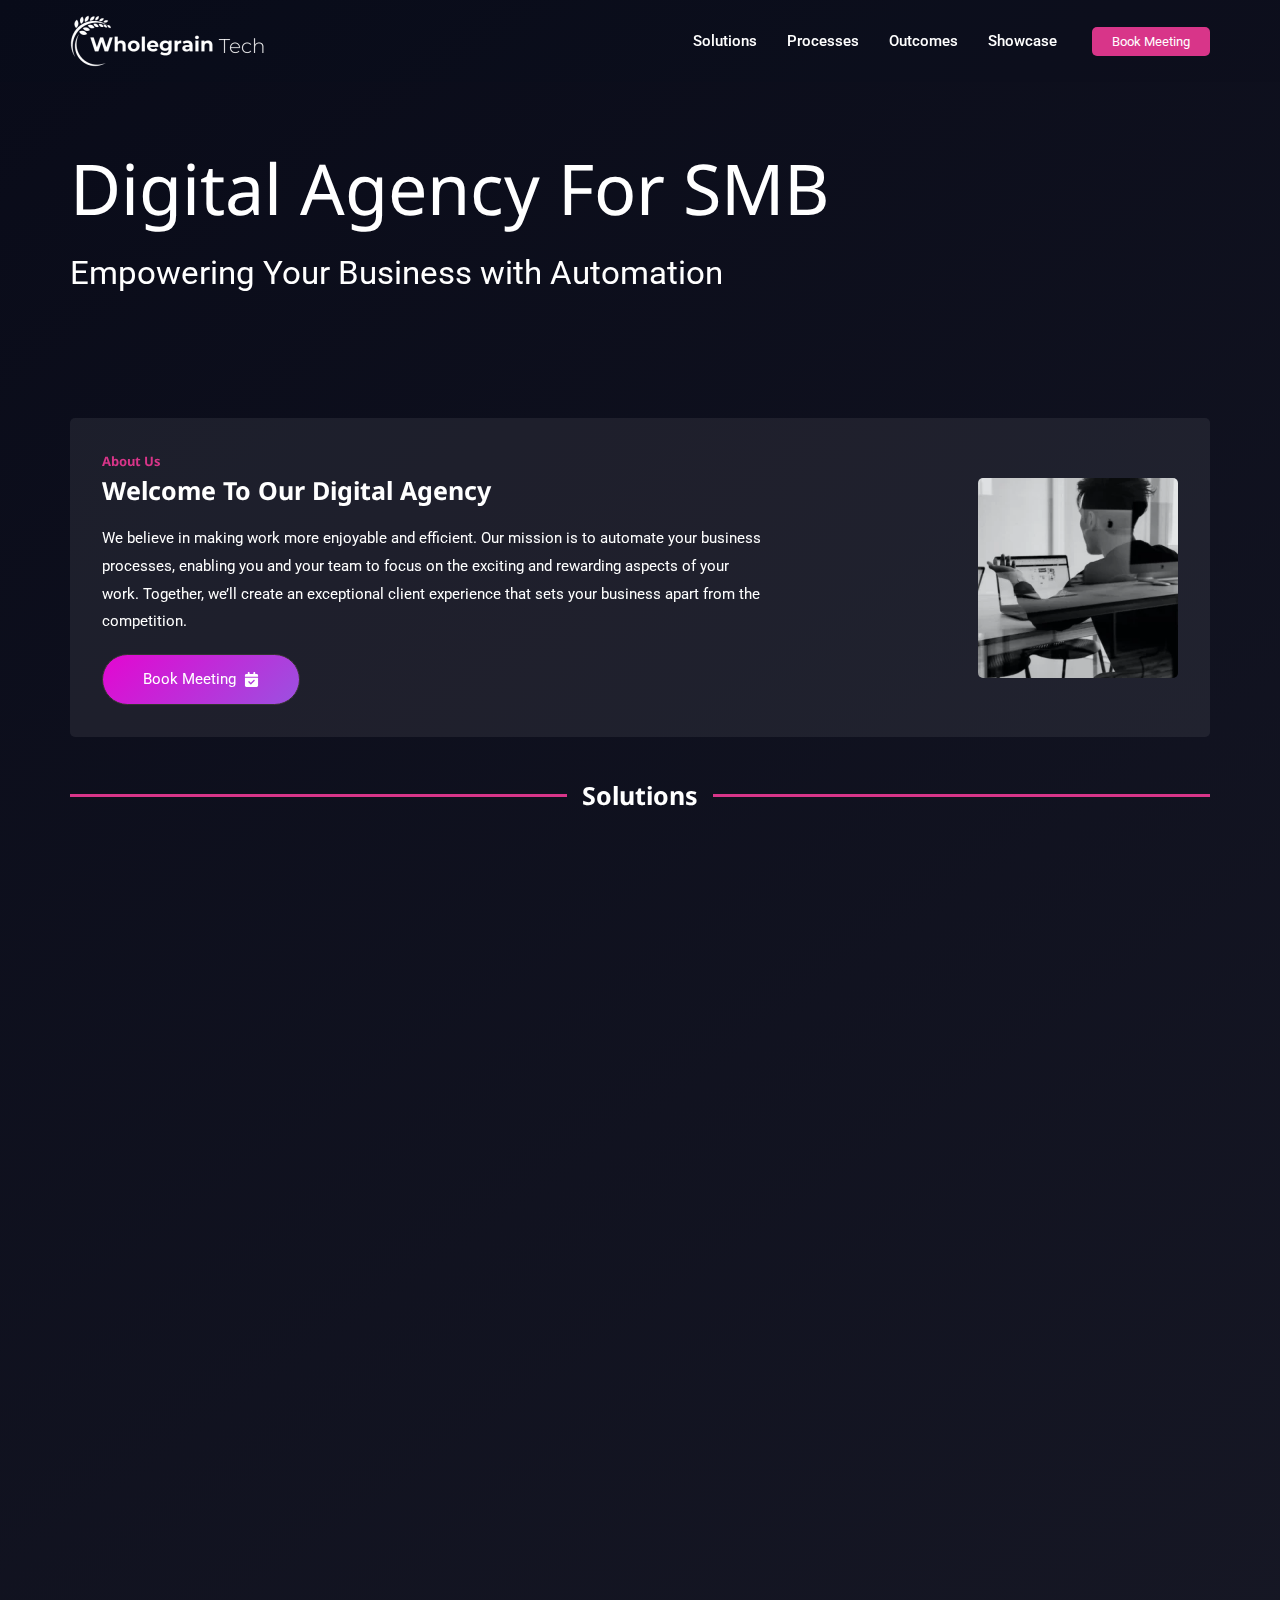
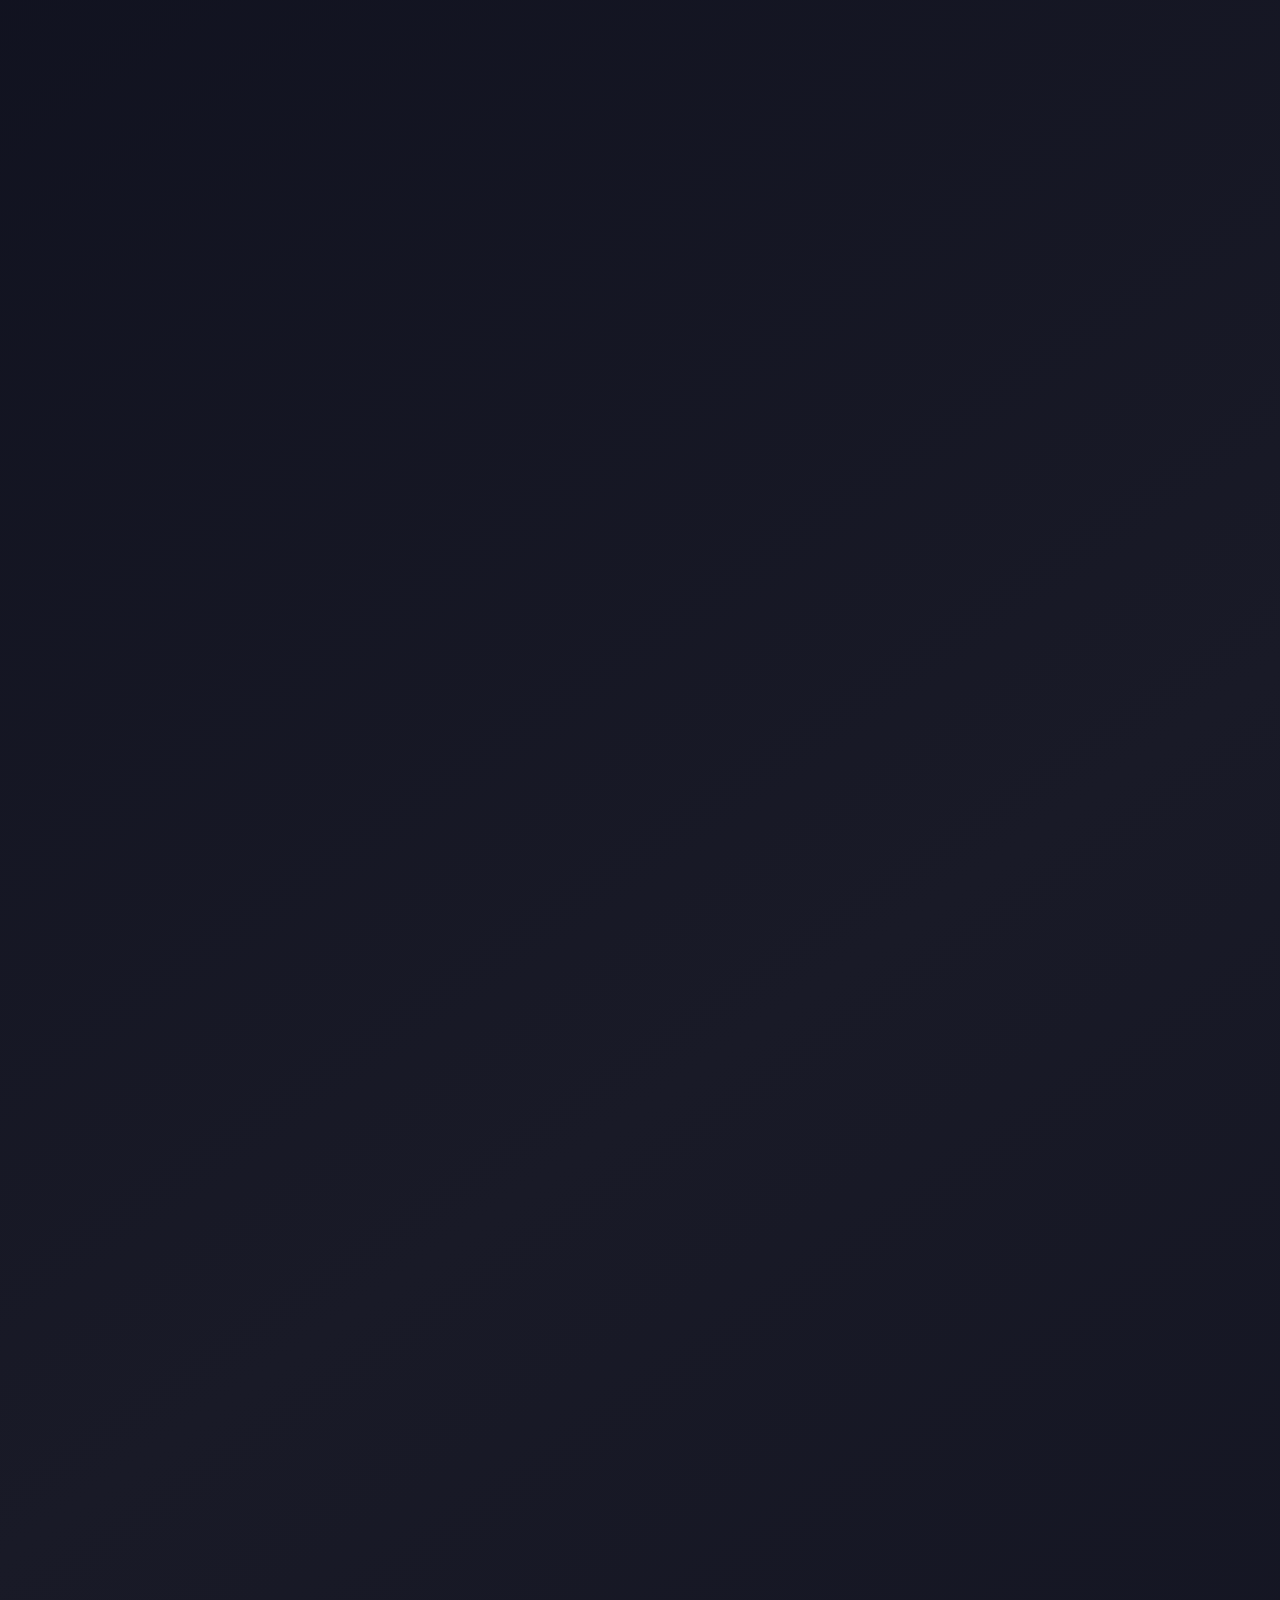
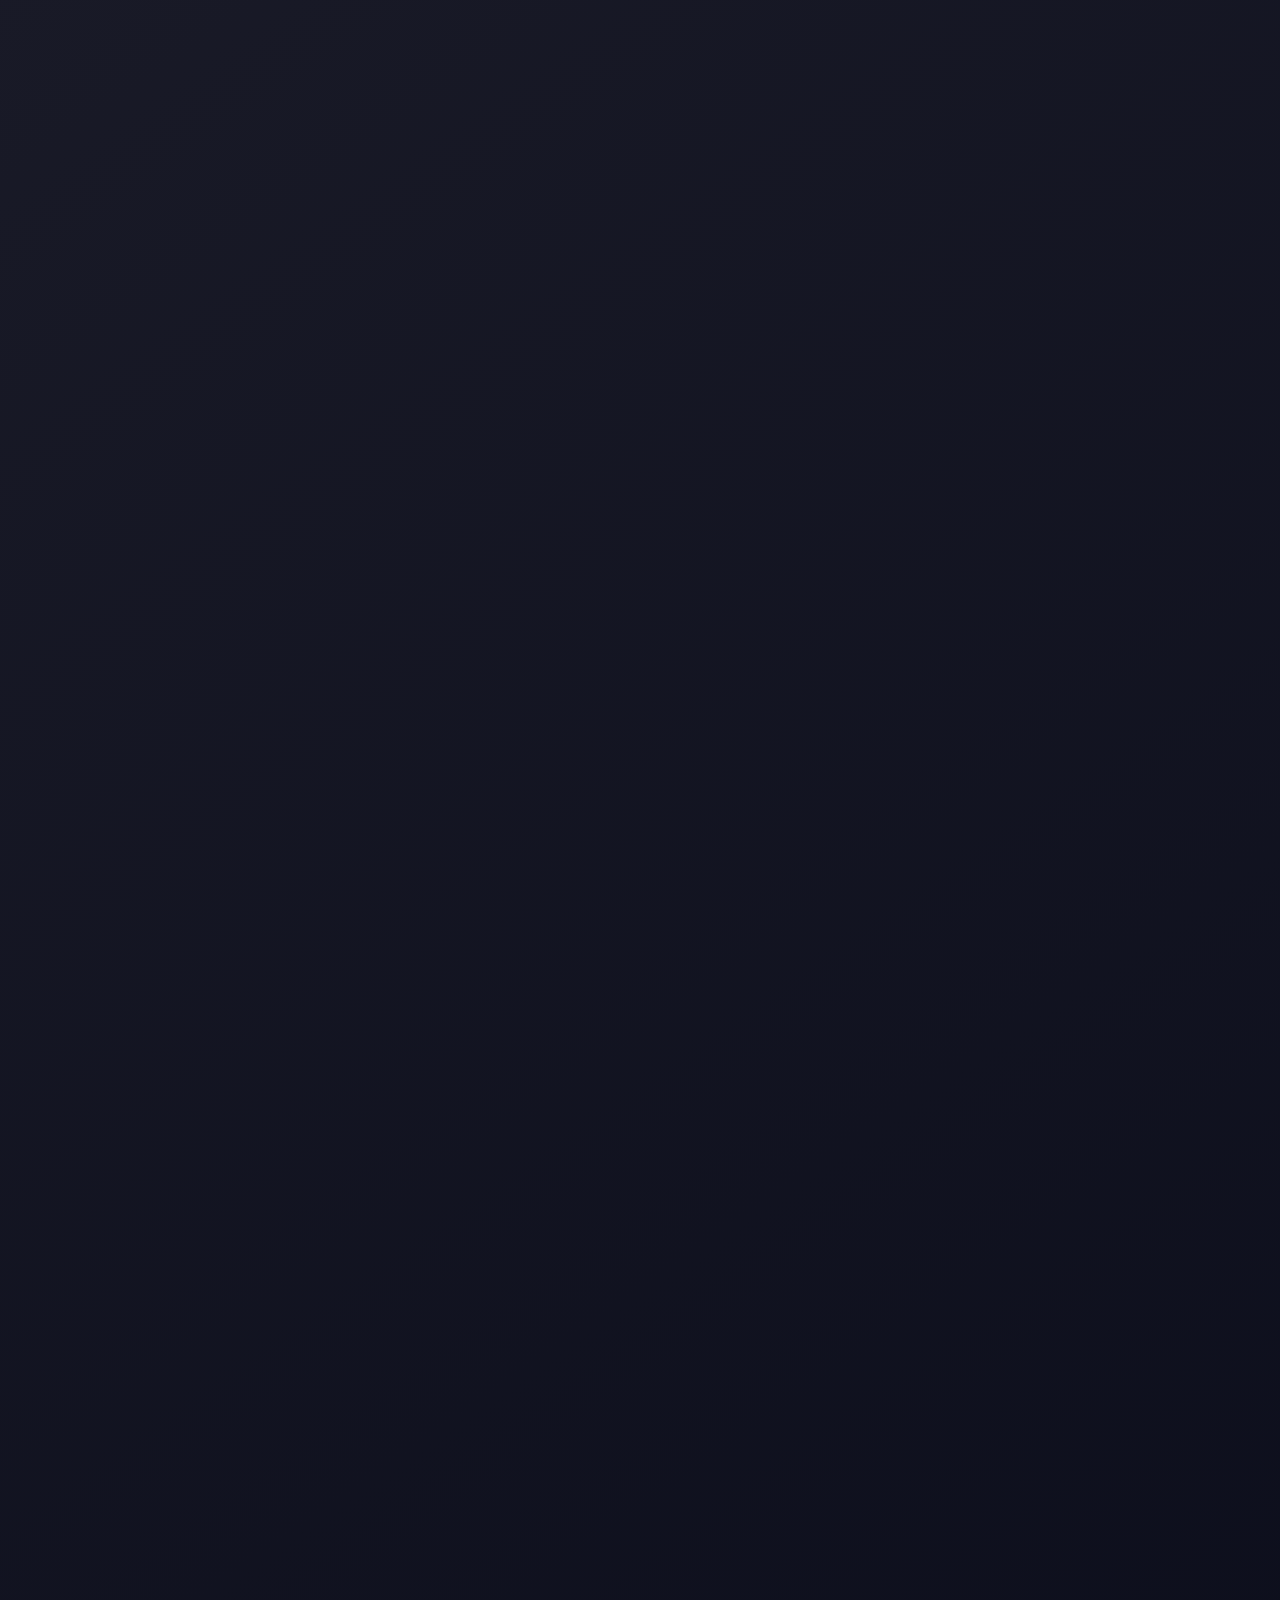
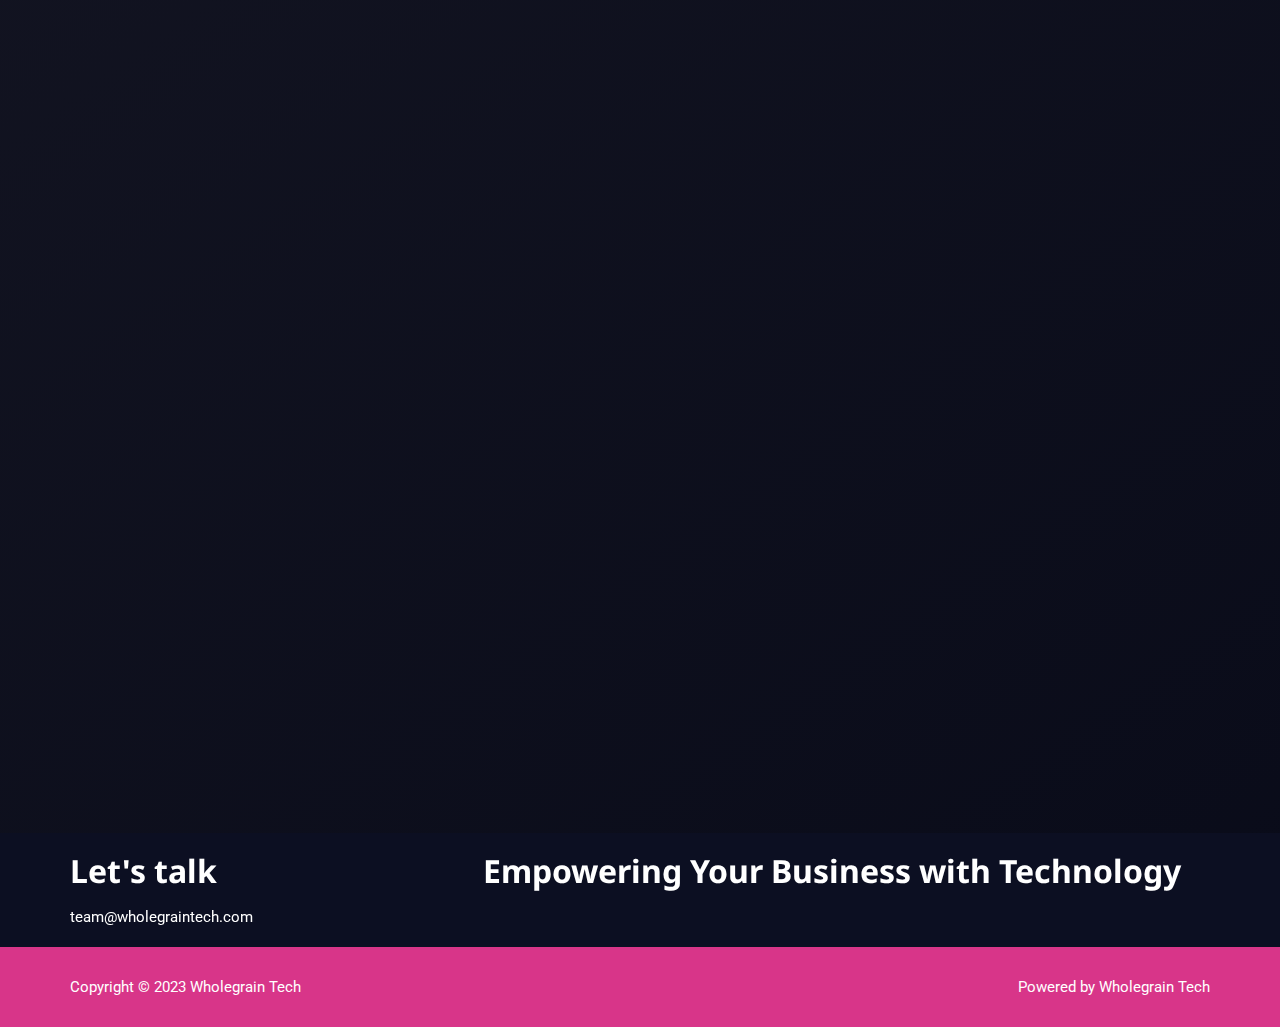
==== index.html @ 232fd459 "Add files via upload" ====
<!DOCTYPE html>
<html lang="en-US">
<head>
<meta charset="UTF-8">
<meta name="viewport" content="width=device-width, initial-scale=1">
	 <link rel="profile" href="https://gmpg.org/xfn/11"> 
	 <meta name="robots" content="index, follow, max-image-preview:large, max-snippet:-1, max-video-preview:-1">

	<!-- This site is optimized with the Yoast SEO plugin v20.8 - https://yoast.com/wordpress/plugins/seo/ -->
	<title>Wholegrain Tech - Empowering Your Business with Automation</title>
	<meta name="description" content="We believe in making work more enjoyable and efficient. Our mission is to automate your business processes, enabling you and your team to focus on the exciting and rewarding aspects of your work. Together, we’ll create an exceptional client experience that sets your business apart from the competition.">
	<link rel="canonical" href="/">
	<meta property="og:locale" content="en_US">
	<meta property="og:type" content="website">
	<meta property="og:title" content="Wholegrain Tech - Empowering Your Business with Automation">
	<meta property="og:description" content="We believe in making work more enjoyable and efficient. Our mission is to automate your business processes, enabling you and your team to focus on the exciting and rewarding aspects of your work. Together, we’ll create an exceptional client experience that sets your business apart from the competition.">
	<meta property="og:url" content="/">
	<meta property="og:site_name" content="Wholegrain Tech">
	<meta property="article:modified_time" content="2023-06-15T06:56:13+00:00">
	<meta property="og:image" content="/wp-content/uploads/2023/05/blake-wisz-tE6th1h6Bfk-unsplash.webp">
	<meta property="og:image:width" content="500">
	<meta property="og:image:height" content="500">
	<meta property="og:image:type" content="image/webp">
	<meta name="twitter:card" content="summary_large_image">
	<meta name="twitter:title" content="Wholegrain Tech">
	<meta name="twitter:description" content="We believe in making work more enjoyable and efficient. Our mission is to automate your business processes, enabling you and your team to focus on the exciting and rewarding aspects of your work. Together, we’ll create an exceptional client experience that sets your business apart from the competition.">
	<meta name="twitter:image" content="/wp-content/uploads/2023/05/4.webp">
	<meta name="twitter:label1" content="Est. reading time">
	<meta name="twitter:data1" content="8 minutes">
	<script type="application/ld+json" class="yoast-schema-graph">{"@context":"https://schema.org","@graph":[{"@type":"WebPage","@id":"/","url":"/","name":"Wholegrain Tech - Empowering Your Business with Automation","isPartOf":{"@id":"/#website"},"about":{"@id":"/#organization"},"primaryImageOfPage":{"@id":"/#primaryimage"},"image":{"@id":"/#primaryimage"},"thumbnailUrl":"/wp-content/uploads/2023/05/blake-wisz-tE6th1h6Bfk-unsplash-300x300.webp","datePublished":"2022-12-15T13:53:32+00:00","dateModified":"2023-06-15T06:56:13+00:00","description":"We believe in making work more enjoyable and efficient. Our mission is to automate your business processes, enabling you and your team to focus on the exciting and rewarding aspects of your work. Together, we’ll create an exceptional client experience that sets your business apart from the competition.","breadcrumb":{"@id":"/#breadcrumb"},"inLanguage":"en-US","potentialAction":[{"@type":"ReadAction","target":["/"]}]},{"@type":"ImageObject","inLanguage":"en-US","@id":"/#primaryimage","url":"/wp-content/uploads/2023/05/blake-wisz-tE6th1h6Bfk-unsplash-300x300.webp","contentUrl":"/wp-content/uploads/2023/05/blake-wisz-tE6th1h6Bfk-unsplash-300x300.webp"},{"@type":"BreadcrumbList","@id":"/#breadcrumb","itemListElement":[{"@type":"ListItem","position":1,"name":"Home"}]},{"@type":"WebSite","@id":"/#website","url":"/","name":"Wholegrain Tech","description":"Business Automation","publisher":{"@id":"/#organization"},"potentialAction":[{"@type":"SearchAction","target":{"@type":"EntryPoint","urlTemplate":"/?s={search_term_string}"},"query-input":"required name=search_term_string"}],"inLanguage":"en-US"},{"@type":"Organization","@id":"/#organization","name":"Wholegrain Tech","url":"/","logo":{"@type":"ImageObject","inLanguage":"en-US","@id":"/#/schema/logo/image/","url":"/wp-content/uploads/2023/05/cropped-white-logo.webp","contentUrl":"/wp-content/uploads/2023/05/cropped-white-logo.webp","width":486,"height":130,"caption":"Wholegrain Tech"},"image":{"@id":"/#/schema/logo/image/"}}]}</script>
	<!-- / Yoast SEO plugin. -->


<link rel="dns-prefetch" href="//fonts.googleapis.com">
<link rel="alternate" type="application/rss+xml" title="Wholegrain Tech &raquo; Feed" href="/feed/">
<link rel="alternate" type="application/rss+xml" title="Wholegrain Tech &raquo; Comments Feed" href="/comments/feed/">
<script>
window._wpemojiSettings = {"baseUrl":"https:\/\/s.w.org\/images\/core\/emoji\/14.0.0\/72x72\/","ext":".png","svgUrl":"https:\/\/s.w.org\/images\/core\/emoji\/14.0.0\/svg\/","svgExt":".svg","source":{"concatemoji":"\/wp-includes\/js\/wp-emoji-release.min.js?ver=6.2.2"}};
/*! This file is auto-generated */
!function(e,a,t){var n,r,o,i=a.createElement("canvas"),p=i.getContext&&i.getContext("2d");function s(e,t){p.clearRect(0,0,i.width,i.height),p.fillText(e,0,0);e=i.toDataURL();return p.clearRect(0,0,i.width,i.height),p.fillText(t,0,0),e===i.toDataURL()}function c(e){var t=a.createElement("script");t.src=e,t.defer=t.type="text/javascript",a.getElementsByTagName("head")[0].appendChild(t)}for(o=Array("flag","emoji"),t.supports={everything:!0,everythingExceptFlag:!0},r=0;r<o.length;r++)t.supports[o[r]]=function(e){if(p&&p.fillText)switch(p.textBaseline="top",p.font="600 32px Arial",e){case"flag":return s("🏳️‍⚧️","🏳️​⚧️")?!1:!s("🇺🇳","🇺​🇳")&&!s("🏴󠁧󠁢󠁥󠁮󠁧󠁿","🏴​󠁧​󠁢​󠁥​󠁮​󠁧​󠁿");case"emoji":return!s("🫱🏻‍🫲🏿","🫱🏻​🫲🏿")}return!1}(o[r]),t.supports.everything=t.supports.everything&&t.supports[o[r]],"flag"!==o[r]&&(t.supports.everythingExceptFlag=t.supports.everythingExceptFlag&&t.supports[o[r]]);t.supports.everythingExceptFlag=t.supports.everythingExceptFlag&&!t.supports.flag,t.DOMReady=!1,t.readyCallback=function(){t.DOMReady=!0},t.supports.everything||(n=function(){t.readyCallback()},a.addEventListener?(a.addEventListener("DOMContentLoaded",n,!1),e.addEventListener("load",n,!1)):(e.attachEvent("onload",n),a.attachEvent("onreadystatechange",function(){"complete"===a.readyState&&t.readyCallback()})),(e=t.source||{}).concatemoji?c(e.concatemoji):e.wpemoji&&e.twemoji&&(c(e.twemoji),c(e.wpemoji)))}(window,document,window._wpemojiSettings);
</script>
<style>img.wp-smiley,
img.emoji {
	display: inline !important;
	border: none !important;
	box-shadow: none !important;
	height: 1em !important;
	width: 1em !important;
	margin: 0 0.07em !important;
	vertical-align: -0.1em !important;
	background: none !important;
	padding: 0 !important;
}</style>
	<link rel="stylesheet" id="astra-theme-css-css" href="/wp-content/themes/astra/assets/css/minified/main.min.css?ver=4.1.5" media="all">
<style id="astra-theme-css-inline-css">:root{--ast-container-default-xlg-padding:3em;--ast-container-default-lg-padding:3em;--ast-container-default-slg-padding:2em;--ast-container-default-md-padding:3em;--ast-container-default-sm-padding:3em;--ast-container-default-xs-padding:2.4em;--ast-container-default-xxs-padding:1.8em;--ast-code-block-background:#EEEEEE;--ast-comment-inputs-background:#FAFAFA;}html{font-size:93.75%;}a{color:#ff3bfc;}a:hover,a:focus{color:var(--ast-global-color-2);}body,button,input,select,textarea,.ast-button,.ast-custom-button{font-family:'Roboto',sans-serif;font-weight:400;font-size:15px;font-size:1rem;}blockquote{color:var(--ast-global-color-3);}h1,.entry-content h1,h2,.entry-content h2,h3,.entry-content h3,h4,.entry-content h4,h5,.entry-content h5,h6,.entry-content h6,.site-title,.site-title a{font-family:'Noto Sans',sans-serif;font-weight:700;}.ast-site-identity .site-title a{color:var(--ast-global-color-1);}.ast-site-identity .site-title a:hover{color:var(--ast-global-color-1);}.ast-site-identity .site-description{color:var(--ast-global-color-1);}.site-title{font-size:35px;font-size:2.3333333333333rem;display:none;}header .custom-logo-link img{max-width:195px;}.astra-logo-svg{width:195px;}.site-header .site-description{font-size:15px;font-size:1rem;display:none;}h1,.entry-content h1{font-size:7.7em;font-weight:normal;font-family:'Noto Sans',sans-serif;line-height:1.1em;}h2,.entry-content h2{font-size:90px;font-size:6rem;font-weight:700;font-family:'Noto Sans',sans-serif;}h3,.entry-content h3{font-size:32px;font-size:2.1333333333333rem;font-weight:700;font-family:'Noto Sans',sans-serif;}h4,.entry-content h4{font-size:25px;font-size:1.6666666666667rem;font-weight:700;font-family:'Noto Sans',sans-serif;}h5,.entry-content h5{font-size:17px;font-size:1.1333333333333rem;font-weight:700;font-family:'Noto Sans',sans-serif;}h6,.entry-content h6{font-size:13px;font-size:0.86666666666667rem;font-weight:700;font-family:'Noto Sans',sans-serif;}::selection{background-color:#ff3bfc;color:#000000;}body,h1,.entry-title a,.entry-content h1,h2,.entry-content h2,h3,.entry-content h3,h4,.entry-content h4,h5,.entry-content h5,h6,.entry-content h6{color:var(--ast-global-color-3);}.tagcloud a:hover,.tagcloud a:focus,.tagcloud a.current-item{color:#000000;border-color:#ff3bfc;background-color:#ff3bfc;}input:focus,input[type="text"]:focus,input[type="email"]:focus,input[type="url"]:focus,input[type="password"]:focus,input[type="reset"]:focus,input[type="search"]:focus,textarea:focus{border-color:#ff3bfc;}input[type="radio"]:checked,input[type=reset],input[type="checkbox"]:checked,input[type="checkbox"]:hover:checked,input[type="checkbox"]:focus:checked,input[type=range]::-webkit-slider-thumb{border-color:#ff3bfc;background-color:#ff3bfc;box-shadow:none;}.site-footer a:hover + .post-count,.site-footer a:focus + .post-count{background:#ff3bfc;border-color:#ff3bfc;}.single .nav-links .nav-previous,.single .nav-links .nav-next{color:#ff3bfc;}.entry-meta,.entry-meta *{line-height:1.45;color:#ff3bfc;}.entry-meta a:hover,.entry-meta a:hover *,.entry-meta a:focus,.entry-meta a:focus *,.page-links > .page-link,.page-links .page-link:hover,.post-navigation a:hover{color:var(--ast-global-color-2);}#cat option,.secondary .calendar_wrap thead a,.secondary .calendar_wrap thead a:visited{color:#ff3bfc;}.secondary .calendar_wrap #today,.ast-progress-val span{background:#ff3bfc;}.secondary a:hover + .post-count,.secondary a:focus + .post-count{background:#ff3bfc;border-color:#ff3bfc;}.calendar_wrap #today > a{color:#000000;}.page-links .page-link,.single .post-navigation a{color:#ff3bfc;}.ast-archive-title{color:var(--ast-global-color-2);}.widget-title{font-size:21px;font-size:1.4rem;color:var(--ast-global-color-2);}.single .ast-author-details .author-title{color:var(--ast-global-color-2);}a:focus-visible,.ast-menu-toggle:focus-visible,.site .skip-link:focus-visible,.wp-block-loginout input:focus-visible,.wp-block-search.wp-block-search__button-inside .wp-block-search__inside-wrapper,.ast-header-navigation-arrow:focus-visible{outline-style:dotted;outline-color:inherit;outline-width:thin;border-color:transparent;}input:focus,input[type="text"]:focus,input[type="email"]:focus,input[type="url"]:focus,input[type="password"]:focus,input[type="reset"]:focus,input[type="search"]:focus,textarea:focus,.wp-block-search__input:focus,[data-section="section-header-mobile-trigger"] .ast-button-wrap .ast-mobile-menu-trigger-minimal:focus,.ast-mobile-popup-drawer.active .menu-toggle-close:focus,.woocommerce-ordering select.orderby:focus,#ast-scroll-top:focus,.woocommerce a.add_to_cart_button:focus,.woocommerce .button.single_add_to_cart_button:focus{border-style:dotted;border-color:inherit;border-width:thin;outline-color:transparent;}.site-logo-img img{ transition:all 0.2s linear;}@media (max-width:921px){#ast-desktop-header{display:none;}}@media (min-width:921px){#ast-mobile-header{display:none;}}.wp-block-buttons.aligncenter{justify-content:center;}@media (max-width:921px){.ast-theme-transparent-header #primary,.ast-theme-transparent-header #secondary{padding:0;}}@media (max-width:921px){.ast-plain-container.ast-no-sidebar #primary{padding:0;}}.ast-plain-container.ast-no-sidebar #primary{margin-top:0;margin-bottom:0;}.ast-separate-container.ast-single-post.ast-right-sidebar #primary,.ast-separate-container.ast-single-post.ast-left-sidebar #primary,.ast-separate-container.ast-single-post #primary,.ast-plain-container.ast-single-post #primary,.ast-narrow-container.ast-single-post #primary{margin-top:0px;margin-bottom:0px;}.ast-left-sidebar.ast-single-post #primary,.ast-right-sidebar.ast-single-post #primary,.ast-separate-container.ast-single-post.ast-right-sidebar #primary,.ast-separate-container.ast-single-post.ast-left-sidebar #primary,.ast-separate-container.ast-single-post #primary,.ast-narrow-container.ast-single-post #primary{padding-left:0px;padding-right:0px;}.ast-separate-container #primary,.ast-narrow-container #primary{padding-top:0;}.ast-separate-container #primary,.ast-narrow-container #primary{padding-bottom:0;}.wp-block-button.is-style-outline .wp-block-button__link{border-color:var(--ast-global-color-0);}div.wp-block-button.is-style-outline > .wp-block-button__link:not(.has-text-color),div.wp-block-button.wp-block-button__link.is-style-outline:not(.has-text-color){color:var(--ast-global-color-0);}.wp-block-button.is-style-outline .wp-block-button__link:hover,div.wp-block-button.is-style-outline .wp-block-button__link:focus,div.wp-block-button.is-style-outline > .wp-block-button__link:not(.has-text-color):hover,div.wp-block-button.wp-block-button__link.is-style-outline:not(.has-text-color):hover{color:var(--ast-global-color-5);background-color:var(--ast-global-color-3);border-color:var(--ast-global-color-3);}.post-page-numbers.current .page-link,.ast-pagination .page-numbers.current{color:#000000;border-color:#ff3bfc;background-color:#ff3bfc;border-radius:2px;}h1.widget-title{font-weight:normal;}h2.widget-title{font-weight:700;}h3.widget-title{font-weight:700;}#page{display:flex;flex-direction:column;min-height:100vh;}.ast-404-layout-1 h1.page-title{color:var(--ast-global-color-2);}.single .post-navigation a{line-height:1em;height:inherit;}.error-404 .page-sub-title{font-size:1.5rem;font-weight:inherit;}.search .site-content .content-area .search-form{margin-bottom:0;}#page .site-content{flex-grow:1;}.widget{margin-bottom:3.5em;}#secondary li{line-height:1.5em;}#secondary .wp-block-group h2{margin-bottom:0.7em;}#secondary h2{font-size:1.7rem;}.ast-separate-container .ast-article-post,.ast-separate-container .ast-article-single,.ast-separate-container .ast-comment-list li.depth-1,.ast-separate-container .comment-respond{padding:3em;}.ast-separate-container .ast-comment-list li.depth-1,.hentry{margin-bottom:2em;}.ast-separate-container .ast-archive-description,.ast-separate-container .ast-author-box{background-color:var(--ast-global-color-5);border-bottom:1px solid var(--ast-border-color);}.ast-separate-container .comments-title{padding:2em 2em 0 2em;}.ast-page-builder-template .comment-form-textarea,.ast-comment-formwrap .ast-grid-common-col{padding:0;}.ast-comment-formwrap{padding:0 20px;display:inline-flex;column-gap:20px;}.archive.ast-page-builder-template .entry-header{margin-top:2em;}.ast-page-builder-template .ast-comment-formwrap{width:100%;}.entry-title{margin-bottom:0.5em;}.ast-archive-description p{font-size:inherit;font-weight:inherit;line-height:inherit;}@media (min-width:921px){.ast-left-sidebar.ast-page-builder-template #secondary,.archive.ast-right-sidebar.ast-page-builder-template .site-main{padding-left:20px;padding-right:20px;}}@media (max-width:544px){.ast-comment-formwrap.ast-row{column-gap:10px;display:inline-block;}#ast-commentform .ast-grid-common-col{position:relative;width:100%;}}@media (min-width:1201px){.ast-separate-container .ast-article-post,.ast-separate-container .ast-article-single,.ast-separate-container .ast-author-box,.ast-separate-container .ast-404-layout-1,.ast-separate-container .no-results{padding:3em;}}@media (max-width:921px){.ast-separate-container #primary,.ast-separate-container #secondary{padding:1.5em 0;}#primary,#secondary{padding:1.5em 0;margin:0;}.ast-left-sidebar #content > .ast-container{display:flex;flex-direction:column-reverse;width:100%;}}@media (min-width:922px){.ast-separate-container.ast-right-sidebar #primary,.ast-separate-container.ast-left-sidebar #primary{border:0;}.search-no-results.ast-separate-container #primary{margin-bottom:4em;}}.wp-block-button .wp-block-button__link{color:var(--ast-global-color-2);}.wp-block-button .wp-block-button__link:hover,.wp-block-button .wp-block-button__link:focus{color:var(--ast-global-color-5);background-color:var(--ast-global-color-3);border-color:var(--ast-global-color-3);}.elementor-widget-heading h1.elementor-heading-title{line-height:1.1em;}.wp-block-button .wp-block-button__link,.wp-block-search .wp-block-search__button,body .wp-block-file .wp-block-file__button{border-color:var(--ast-global-color-0);background-color:var(--ast-global-color-0);color:var(--ast-global-color-2);font-family:inherit;font-weight:inherit;line-height:1em;border-top-left-radius:0;border-top-right-radius:0;border-bottom-right-radius:0;border-bottom-left-radius:0;padding-top:17px;padding-right:40px;padding-bottom:17px;padding-left:40px;}@media (max-width:921px){.wp-block-button .wp-block-button__link,.wp-block-search .wp-block-search__button,body .wp-block-file .wp-block-file__button{padding-top:17px;padding-right:40px;padding-bottom:17px;padding-left:40px;}}@media (max-width:544px){.wp-block-button .wp-block-button__link,.wp-block-search .wp-block-search__button,body .wp-block-file .wp-block-file__button{padding-top:12px;padding-right:24px;padding-bottom:12px;padding-left:24px;}}.menu-toggle,button,.ast-button,.ast-custom-button,.button,input#submit,input[type="button"],input[type="submit"],input[type="reset"],form[CLASS*="wp-block-search__"].wp-block-search .wp-block-search__inside-wrapper .wp-block-search__button,body .wp-block-file .wp-block-file__button,.search .search-submit{border-style:solid;border-top-width:0;border-right-width:0;border-left-width:0;border-bottom-width:0;color:var(--ast-global-color-2);border-color:var(--ast-global-color-0);background-color:var(--ast-global-color-0);padding-top:17px;padding-right:40px;padding-bottom:17px;padding-left:40px;font-family:inherit;font-weight:inherit;line-height:1em;border-top-left-radius:0;border-top-right-radius:0;border-bottom-right-radius:0;border-bottom-left-radius:0;}button:focus,.menu-toggle:hover,button:hover,.ast-button:hover,.ast-custom-button:hover .button:hover,.ast-custom-button:hover ,input[type=reset]:hover,input[type=reset]:focus,input#submit:hover,input#submit:focus,input[type="button"]:hover,input[type="button"]:focus,input[type="submit"]:hover,input[type="submit"]:focus,form[CLASS*="wp-block-search__"].wp-block-search .wp-block-search__inside-wrapper .wp-block-search__button:hover,form[CLASS*="wp-block-search__"].wp-block-search .wp-block-search__inside-wrapper .wp-block-search__button:focus,body .wp-block-file .wp-block-file__button:hover,body .wp-block-file .wp-block-file__button:focus{color:var(--ast-global-color-5);background-color:var(--ast-global-color-3);border-color:var(--ast-global-color-3);}form[CLASS*="wp-block-search__"].wp-block-search .wp-block-search__inside-wrapper .wp-block-search__button.has-icon{padding-top:calc(17px - 3px);padding-right:calc(40px - 3px);padding-bottom:calc(17px - 3px);padding-left:calc(40px - 3px);}@media (max-width:921px){.menu-toggle,button,.ast-button,.ast-custom-button,.button,input#submit,input[type="button"],input[type="submit"],input[type="reset"],form[CLASS*="wp-block-search__"].wp-block-search .wp-block-search__inside-wrapper .wp-block-search__button,body .wp-block-file .wp-block-file__button,.search .search-submit{padding-top:17px;padding-right:40px;padding-bottom:17px;padding-left:40px;}}@media (max-width:544px){.menu-toggle,button,.ast-button,.ast-custom-button,.button,input#submit,input[type="button"],input[type="submit"],input[type="reset"],form[CLASS*="wp-block-search__"].wp-block-search .wp-block-search__inside-wrapper .wp-block-search__button,body .wp-block-file .wp-block-file__button,.search .search-submit{padding-top:12px;padding-right:24px;padding-bottom:12px;padding-left:24px;}}@media (max-width:921px){.ast-mobile-header-stack .main-header-bar .ast-search-menu-icon{display:inline-block;}.ast-header-break-point.ast-header-custom-item-outside .ast-mobile-header-stack .main-header-bar .ast-search-icon{margin:0;}.ast-comment-avatar-wrap img{max-width:2.5em;}.ast-separate-container .ast-comment-list li.depth-1{padding:1.5em 2.14em;}.ast-separate-container .comment-respond{padding:2em 2.14em;}.ast-comment-meta{padding:0 1.8888em 1.3333em;}}@media (min-width:544px){.ast-container{max-width:100%;}}@media (max-width:544px){.ast-separate-container .ast-article-post,.ast-separate-container .ast-article-single,.ast-separate-container .comments-title,.ast-separate-container .ast-archive-description{padding:1.5em 1em;}.ast-separate-container #content .ast-container{padding-left:0.54em;padding-right:0.54em;}.ast-separate-container .ast-comment-list li.depth-1{padding:1.5em 1em;margin-bottom:1.5em;}.ast-separate-container .ast-comment-list .bypostauthor{padding:.5em;}.ast-search-menu-icon.ast-dropdown-active .search-field{width:170px;}}.ast-separate-container{background-image:linear-gradient(to right,#191a27,#191a27),url(/wp-content/uploads/2022/12/bg-001-free-img.png);;background-repeat:no-repeat;background-position:center center;background-size:auto;background-attachment:fixed;}@media (max-width:921px){.site-title{display:none;}.site-header .site-description{display:none;}.entry-title{font-size:30px;}h1,.entry-content h1{font-size:76px;}h2,.entry-content h2{font-size:74px;}h3,.entry-content h3{font-size:28px;}h4,.entry-content h4{font-size:26px;font-size:1.7333333333333rem;}body,.ast-separate-container{background-image:linear-gradient(to right,var(--ast-global-color-5),var(--ast-global-color-5)),url(/wp-content/uploads/2022/12/bg-001-free-img.png);;}}@media (max-width:544px){.site-title{display:none;}.site-header .site-description{display:none;}.entry-title{font-size:30px;}h1,.entry-content h1{font-size:50px;}h2,.entry-content h2{font-size:30px;}h3,.entry-content h3{font-size:25px;}header .custom-logo-link img,.ast-header-break-point .site-branding img,.ast-header-break-point .custom-logo-link img{max-width:150px;}.astra-logo-svg{width:150px;}.ast-header-break-point .site-logo-img .custom-mobile-logo-link img{max-width:150px;}body,.ast-separate-container{background-image:linear-gradient(to right,var(--ast-global-color-5),var(--ast-global-color-5)),url(/wp-content/uploads/2022/12/bg-001-free-img.png);;}}@media (max-width:921px){html{font-size:85.5%;}}@media (max-width:544px){html{font-size:85.5%;}}@media (min-width:922px){.ast-container{max-width:1180px;}}@media (min-width:922px){.site-content .ast-container{display:flex;}}@media (max-width:921px){.site-content .ast-container{flex-direction:column;}}@media (min-width:922px){.main-header-menu .sub-menu .menu-item.ast-left-align-sub-menu:hover > .sub-menu,.main-header-menu .sub-menu .menu-item.ast-left-align-sub-menu.focus > .sub-menu{margin-left:-0px;}}.footer-widget-area[data-section^="section-fb-html-"] .ast-builder-html-element{text-align:center;}blockquote,cite {font-style: initial;}.wp-block-file {display: flex;align-items: center;flex-wrap: wrap;justify-content: space-between;}.wp-block-pullquote {border: none;}.wp-block-pullquote blockquote::before {content: "\201D";font-family: "Helvetica",sans-serif;display: flex;transform: rotate( 180deg );font-size: 6rem;font-style: normal;line-height: 1;font-weight: bold;align-items: center;justify-content: center;}.has-text-align-right > blockquote::before {justify-content: flex-start;}.has-text-align-left > blockquote::before {justify-content: flex-end;}figure.wp-block-pullquote.is-style-solid-color blockquote {max-width: 100%;text-align: inherit;}html body {--wp--custom--ast-default-block-top-padding: 3em;--wp--custom--ast-default-block-right-padding: 3em;--wp--custom--ast-default-block-bottom-padding: 3em;--wp--custom--ast-default-block-left-padding: 3em;--wp--custom--ast-container-width: 1140px;--wp--custom--ast-content-width-size: 1140px;--wp--custom--ast-wide-width-size: calc(1140px + var(--wp--custom--ast-default-block-left-padding) + var(--wp--custom--ast-default-block-right-padding));}.ast-narrow-container {--wp--custom--ast-content-width-size: 750px;--wp--custom--ast-wide-width-size: 750px;}@media(max-width: 921px) {html body {--wp--custom--ast-default-block-top-padding: 3em;--wp--custom--ast-default-block-right-padding: 2em;--wp--custom--ast-default-block-bottom-padding: 3em;--wp--custom--ast-default-block-left-padding: 2em;}}@media(max-width: 544px) {html body {--wp--custom--ast-default-block-top-padding: 3em;--wp--custom--ast-default-block-right-padding: 1.5em;--wp--custom--ast-default-block-bottom-padding: 3em;--wp--custom--ast-default-block-left-padding: 1.5em;}}.entry-content > .wp-block-group,.entry-content > .wp-block-cover,.entry-content > .wp-block-columns {padding-top: var(--wp--custom--ast-default-block-top-padding);padding-right: var(--wp--custom--ast-default-block-right-padding);padding-bottom: var(--wp--custom--ast-default-block-bottom-padding);padding-left: var(--wp--custom--ast-default-block-left-padding);}.ast-plain-container.ast-no-sidebar .entry-content > .alignfull,.ast-page-builder-template .ast-no-sidebar .entry-content > .alignfull {margin-left: calc( -50vw + 50%);margin-right: calc( -50vw + 50%);max-width: 100vw;width: 100vw;}.ast-plain-container.ast-no-sidebar .entry-content .alignfull .alignfull,.ast-page-builder-template.ast-no-sidebar .entry-content .alignfull .alignfull,.ast-plain-container.ast-no-sidebar .entry-content .alignfull .alignwide,.ast-page-builder-template.ast-no-sidebar .entry-content .alignfull .alignwide,.ast-plain-container.ast-no-sidebar .entry-content .alignwide .alignfull,.ast-page-builder-template.ast-no-sidebar .entry-content .alignwide .alignfull,.ast-plain-container.ast-no-sidebar .entry-content .alignwide .alignwide,.ast-page-builder-template.ast-no-sidebar .entry-content .alignwide .alignwide,.ast-plain-container.ast-no-sidebar .entry-content .wp-block-column .alignfull,.ast-page-builder-template.ast-no-sidebar .entry-content .wp-block-column .alignfull,.ast-plain-container.ast-no-sidebar .entry-content .wp-block-column .alignwide,.ast-page-builder-template.ast-no-sidebar .entry-content .wp-block-column .alignwide {margin-left: auto;margin-right: auto;width: 100%;}[ast-blocks-layout] .wp-block-separator:not(.is-style-dots) {height: 0;}[ast-blocks-layout] .wp-block-separator {margin: 20px auto;}[ast-blocks-layout] .wp-block-separator:not(.is-style-wide):not(.is-style-dots) {max-width: 100px;}[ast-blocks-layout] .wp-block-separator.has-background {padding: 0;}.entry-content[ast-blocks-layout] > * {max-width: var(--wp--custom--ast-content-width-size);margin-left: auto;margin-right: auto;}.entry-content[ast-blocks-layout] > .alignwide {max-width: var(--wp--custom--ast-wide-width-size);}.entry-content[ast-blocks-layout] .alignfull {max-width: none;}.entry-content .wp-block-columns {margin-bottom: 0;}blockquote {margin: 1.5em;border: none;}.wp-block-quote:not(.has-text-align-right):not(.has-text-align-center) {border-left: 5px solid rgba(0,0,0,0.05);}.has-text-align-right > blockquote,blockquote.has-text-align-right {border-right: 5px solid rgba(0,0,0,0.05);}.has-text-align-left > blockquote,blockquote.has-text-align-left {border-left: 5px solid rgba(0,0,0,0.05);}.wp-block-site-tagline,.wp-block-latest-posts .read-more {margin-top: 15px;}.wp-block-loginout p label {display: block;}.wp-block-loginout p:not(.login-remember):not(.login-submit) input {width: 100%;}.wp-block-loginout input:focus {border-color: transparent;}.wp-block-loginout input:focus {outline: thin dotted;}.entry-content .wp-block-media-text .wp-block-media-text__content {padding: 0 0 0 8%;}.entry-content .wp-block-media-text.has-media-on-the-right .wp-block-media-text__content {padding: 0 8% 0 0;}.entry-content .wp-block-media-text.has-background .wp-block-media-text__content {padding: 8%;}.entry-content .wp-block-cover:not([class*="background-color"]) .wp-block-cover__inner-container,.entry-content .wp-block-cover:not([class*="background-color"]) .wp-block-cover-image-text,.entry-content .wp-block-cover:not([class*="background-color"]) .wp-block-cover-text,.entry-content .wp-block-cover-image:not([class*="background-color"]) .wp-block-cover__inner-container,.entry-content .wp-block-cover-image:not([class*="background-color"]) .wp-block-cover-image-text,.entry-content .wp-block-cover-image:not([class*="background-color"]) .wp-block-cover-text {color: var(--ast-global-color-5);}.wp-block-loginout .login-remember input {width: 1.1rem;height: 1.1rem;margin: 0 5px 4px 0;vertical-align: middle;}.wp-block-latest-posts > li > *:first-child,.wp-block-latest-posts:not(.is-grid) > li:first-child {margin-top: 0;}.wp-block-search__inside-wrapper .wp-block-search__input {padding: 0 10px;color: var(--ast-global-color-3);background: var(--ast-global-color-5);border-color: var(--ast-border-color);}.wp-block-latest-posts .read-more {margin-bottom: 1.5em;}.wp-block-search__no-button .wp-block-search__inside-wrapper .wp-block-search__input {padding-top: 5px;padding-bottom: 5px;}.wp-block-latest-posts .wp-block-latest-posts__post-date,.wp-block-latest-posts .wp-block-latest-posts__post-author {font-size: 1rem;}.wp-block-latest-posts > li > *,.wp-block-latest-posts:not(.is-grid) > li {margin-top: 12px;margin-bottom: 12px;}.ast-page-builder-template .entry-content[ast-blocks-layout] > *,.ast-page-builder-template .entry-content[ast-blocks-layout] > .alignfull > * {max-width: none;}.ast-page-builder-template .entry-content[ast-blocks-layout] > .alignwide > * {max-width: var(--wp--custom--ast-wide-width-size);}.ast-page-builder-template .entry-content[ast-blocks-layout] > .inherit-container-width > *,.ast-page-builder-template .entry-content[ast-blocks-layout] > * > *,.entry-content[ast-blocks-layout] > .wp-block-cover .wp-block-cover__inner-container {max-width: var(--wp--custom--ast-content-width-size);margin-left: auto;margin-right: auto;}.entry-content[ast-blocks-layout] .wp-block-cover:not(.alignleft):not(.alignright) {width: auto;}@media(max-width: 1200px) {.ast-separate-container .entry-content > .alignfull,.ast-separate-container .entry-content[ast-blocks-layout] > .alignwide,.ast-plain-container .entry-content[ast-blocks-layout] > .alignwide,.ast-plain-container .entry-content .alignfull {margin-left: calc(-1 * min(var(--ast-container-default-xlg-padding),20px)) ;margin-right: calc(-1 * min(var(--ast-container-default-xlg-padding),20px));}}@media(min-width: 1201px) {.ast-separate-container .entry-content > .alignfull {margin-left: calc(-1 * var(--ast-container-default-xlg-padding) );margin-right: calc(-1 * var(--ast-container-default-xlg-padding) );}.ast-separate-container .entry-content[ast-blocks-layout] > .alignwide,.ast-plain-container .entry-content[ast-blocks-layout] > .alignwide {margin-left: calc(-1 * var(--wp--custom--ast-default-block-left-padding) );margin-right: calc(-1 * var(--wp--custom--ast-default-block-right-padding) );}}@media(min-width: 921px) {.ast-separate-container .entry-content .wp-block-group.alignwide:not(.inherit-container-width) > :where(:not(.alignleft):not(.alignright)),.ast-plain-container .entry-content .wp-block-group.alignwide:not(.inherit-container-width) > :where(:not(.alignleft):not(.alignright)) {max-width: calc( var(--wp--custom--ast-content-width-size) + 80px );}.ast-plain-container.ast-right-sidebar .entry-content[ast-blocks-layout] .alignfull,.ast-plain-container.ast-left-sidebar .entry-content[ast-blocks-layout] .alignfull {margin-left: -60px;margin-right: -60px;}}@media(min-width: 544px) {.entry-content > .alignleft {margin-right: 20px;}.entry-content > .alignright {margin-left: 20px;}}@media (max-width:544px){.wp-block-columns .wp-block-column:not(:last-child){margin-bottom:20px;}.wp-block-latest-posts{margin:0;}}@media( max-width: 600px ) {.entry-content .wp-block-media-text .wp-block-media-text__content,.entry-content .wp-block-media-text.has-media-on-the-right .wp-block-media-text__content {padding: 8% 0 0;}.entry-content .wp-block-media-text.has-background .wp-block-media-text__content {padding: 8%;}}.ast-separate-container .entry-content .uagb-is-root-container {padding-left: 0;}.ast-page-builder-template .entry-header {padding-left: 0;}@media(min-width: 1201px) {.ast-separate-container .entry-content > .uagb-is-root-container {margin-left: 0;margin-right: 0;}}.ast-narrow-container .site-content .wp-block-uagb-image--align-full .wp-block-uagb-image__figure {max-width: 100%;margin-left: auto;margin-right: auto;}:root .has-ast-global-color-0-color{color:var(--ast-global-color-0);}:root .has-ast-global-color-0-background-color{background-color:var(--ast-global-color-0);}:root .wp-block-button .has-ast-global-color-0-color{color:var(--ast-global-color-0);}:root .wp-block-button .has-ast-global-color-0-background-color{background-color:var(--ast-global-color-0);}:root .has-ast-global-color-1-color{color:var(--ast-global-color-1);}:root .has-ast-global-color-1-background-color{background-color:var(--ast-global-color-1);}:root .wp-block-button .has-ast-global-color-1-color{color:var(--ast-global-color-1);}:root .wp-block-button .has-ast-global-color-1-background-color{background-color:var(--ast-global-color-1);}:root .has-ast-global-color-2-color{color:var(--ast-global-color-2);}:root .has-ast-global-color-2-background-color{background-color:var(--ast-global-color-2);}:root .wp-block-button .has-ast-global-color-2-color{color:var(--ast-global-color-2);}:root .wp-block-button .has-ast-global-color-2-background-color{background-color:var(--ast-global-color-2);}:root .has-ast-global-color-3-color{color:var(--ast-global-color-3);}:root .has-ast-global-color-3-background-color{background-color:var(--ast-global-color-3);}:root .wp-block-button .has-ast-global-color-3-color{color:var(--ast-global-color-3);}:root .wp-block-button .has-ast-global-color-3-background-color{background-color:var(--ast-global-color-3);}:root .has-ast-global-color-4-color{color:var(--ast-global-color-4);}:root .has-ast-global-color-4-background-color{background-color:var(--ast-global-color-4);}:root .wp-block-button .has-ast-global-color-4-color{color:var(--ast-global-color-4);}:root .wp-block-button .has-ast-global-color-4-background-color{background-color:var(--ast-global-color-4);}:root .has-ast-global-color-5-color{color:var(--ast-global-color-5);}:root .has-ast-global-color-5-background-color{background-color:var(--ast-global-color-5);}:root .wp-block-button .has-ast-global-color-5-color{color:var(--ast-global-color-5);}:root .wp-block-button .has-ast-global-color-5-background-color{background-color:var(--ast-global-color-5);}:root .has-ast-global-color-6-color{color:var(--ast-global-color-6);}:root .has-ast-global-color-6-background-color{background-color:var(--ast-global-color-6);}:root .wp-block-button .has-ast-global-color-6-color{color:var(--ast-global-color-6);}:root .wp-block-button .has-ast-global-color-6-background-color{background-color:var(--ast-global-color-6);}:root .has-ast-global-color-7-color{color:var(--ast-global-color-7);}:root .has-ast-global-color-7-background-color{background-color:var(--ast-global-color-7);}:root .wp-block-button .has-ast-global-color-7-color{color:var(--ast-global-color-7);}:root .wp-block-button .has-ast-global-color-7-background-color{background-color:var(--ast-global-color-7);}:root .has-ast-global-color-8-color{color:var(--ast-global-color-8);}:root .has-ast-global-color-8-background-color{background-color:var(--ast-global-color-8);}:root .wp-block-button .has-ast-global-color-8-color{color:var(--ast-global-color-8);}:root .wp-block-button .has-ast-global-color-8-background-color{background-color:var(--ast-global-color-8);}:root{--ast-global-color-0:#d83589;--ast-global-color-1:#ffffff;--ast-global-color-2:#ffffff;--ast-global-color-3:#ffffff;--ast-global-color-4:#18202c;--ast-global-color-5:#1c2735;--ast-global-color-6:#F2F5F7;--ast-global-color-7:#424242;--ast-global-color-8:#bfd1ff;}:root {--ast-border-color : rgba(242,245,247,0);}.ast-archive-entry-banner {-js-display: flex;display: flex;flex-direction: column;justify-content: center;text-align: center;position: relative;background: #eeeeee;}.ast-archive-entry-banner[data-banner-width-type="custom"] {margin: 0 auto;width: 100%;}.ast-archive-entry-banner[data-banner-layout="layout-1"] {background: inherit;padding: 20px 0;text-align: left;}body.archive .ast-archive-description{max-width:1140px;width:100%;text-align:left;padding-top:3em;padding-right:3em;padding-bottom:3em;padding-left:3em;}body.archive .ast-archive-description > *:not(:last-child){margin-bottom:10px;}@media (max-width:921px){body.archive .ast-archive-description{text-align:left;}}@media (max-width:544px){body.archive .ast-archive-description{text-align:left;}}.ast-theme-transparent-header #masthead .site-logo-img .transparent-custom-logo .astra-logo-svg{width:150px;}.ast-theme-transparent-header #masthead .site-logo-img .transparent-custom-logo img{ max-width:150px;}@media (max-width:921px){.ast-theme-transparent-header #masthead .site-logo-img .transparent-custom-logo .astra-logo-svg{width:120px;}.ast-theme-transparent-header #masthead .site-logo-img .transparent-custom-logo img{ max-width:120px;}}@media (max-width:543px){.ast-theme-transparent-header #masthead .site-logo-img .transparent-custom-logo .astra-logo-svg{width:100px;}.ast-theme-transparent-header #masthead .site-logo-img .transparent-custom-logo img{ max-width:100px;}}@media (min-width:921px){.ast-theme-transparent-header #masthead{position:absolute;left:0;right:0;}.ast-theme-transparent-header .main-header-bar,.ast-theme-transparent-header.ast-header-break-point .main-header-bar{background:none;}body.elementor-editor-active.ast-theme-transparent-header #masthead,.fl-builder-edit .ast-theme-transparent-header #masthead,body.vc_editor.ast-theme-transparent-header #masthead,body.brz-ed.ast-theme-transparent-header #masthead{z-index:0;}.ast-header-break-point.ast-replace-site-logo-transparent.ast-theme-transparent-header .custom-mobile-logo-link{display:none;}.ast-header-break-point.ast-replace-site-logo-transparent.ast-theme-transparent-header .transparent-custom-logo{display:inline-block;}.ast-theme-transparent-header .ast-above-header,.ast-theme-transparent-header .ast-above-header.ast-above-header-bar{background-image:none;background-color:transparent;}.ast-theme-transparent-header .ast-below-header{background-image:none;background-color:transparent;}}.ast-theme-transparent-header .main-header-bar,.ast-theme-transparent-header.ast-header-break-point .main-header-bar-wrap .main-header-menu,.ast-theme-transparent-header.ast-header-break-point .main-header-bar-wrap .main-header-bar,.ast-theme-transparent-header.ast-header-break-point .ast-mobile-header-wrap .main-header-bar{background-color:rgba(9,11,26,0.14);}.ast-theme-transparent-header .main-header-bar .ast-search-menu-icon form{background-color:rgba(9,11,26,0.14);}.ast-theme-transparent-header .ast-above-header,.ast-theme-transparent-header .ast-above-header.ast-above-header-bar,.ast-theme-transparent-header .ast-below-header,.ast-header-break-point.ast-theme-transparent-header .ast-above-header,.ast-header-break-point.ast-theme-transparent-header .ast-below-header{background-color:rgba(9,11,26,0.14);}.ast-theme-transparent-header .ast-builder-menu .main-header-menu,.ast-theme-transparent-header .ast-builder-menu .main-header-menu .menu-link,.ast-theme-transparent-header [CLASS*="ast-builder-menu-"] .main-header-menu .menu-item > .menu-link,.ast-theme-transparent-header .ast-masthead-custom-menu-items,.ast-theme-transparent-header .ast-masthead-custom-menu-items a,.ast-theme-transparent-header .ast-builder-menu .main-header-menu .menu-item > .ast-menu-toggle,.ast-theme-transparent-header .ast-builder-menu .main-header-menu .menu-item > .ast-menu-toggle,.ast-theme-transparent-header .ast-above-header-navigation a,.ast-header-break-point.ast-theme-transparent-header .ast-above-header-navigation a,.ast-header-break-point.ast-theme-transparent-header .ast-above-header-navigation > ul.ast-above-header-menu > .menu-item-has-children:not(.current-menu-item) > .ast-menu-toggle,.ast-theme-transparent-header .ast-below-header-menu,.ast-theme-transparent-header .ast-below-header-menu a,.ast-header-break-point.ast-theme-transparent-header .ast-below-header-menu a,.ast-header-break-point.ast-theme-transparent-header .ast-below-header-menu,.ast-theme-transparent-header .main-header-menu .menu-link{color:var(--ast-global-color-2);}.ast-theme-transparent-header .ast-builder-menu .main-header-menu .menu-item:hover > .menu-link,.ast-theme-transparent-header .ast-builder-menu .main-header-menu .menu-item:hover > .ast-menu-toggle,.ast-theme-transparent-header .ast-builder-menu .main-header-menu .ast-masthead-custom-menu-items a:hover,.ast-theme-transparent-header .ast-builder-menu .main-header-menu .focus > .menu-link,.ast-theme-transparent-header .ast-builder-menu .main-header-menu .focus > .ast-menu-toggle,.ast-theme-transparent-header .ast-builder-menu .main-header-menu .current-menu-item > .menu-link,.ast-theme-transparent-header .ast-builder-menu .main-header-menu .current-menu-ancestor > .menu-link,.ast-theme-transparent-header .ast-builder-menu .main-header-menu .current-menu-item > .ast-menu-toggle,.ast-theme-transparent-header .ast-builder-menu .main-header-menu .current-menu-ancestor > .ast-menu-toggle,.ast-theme-transparent-header [CLASS*="ast-builder-menu-"] .main-header-menu .current-menu-item > .menu-link,.ast-theme-transparent-header [CLASS*="ast-builder-menu-"] .main-header-menu .current-menu-ancestor > .menu-link,.ast-theme-transparent-header [CLASS*="ast-builder-menu-"] .main-header-menu .current-menu-item > .ast-menu-toggle,.ast-theme-transparent-header [CLASS*="ast-builder-menu-"] .main-header-menu .current-menu-ancestor > .ast-menu-toggle,.ast-theme-transparent-header .main-header-menu .menu-item:hover > .menu-link,.ast-theme-transparent-header .main-header-menu .current-menu-item > .menu-link,.ast-theme-transparent-header .main-header-menu .current-menu-ancestor > .menu-link{color:var(--ast-global-color-0);}@media (max-width:921px){.ast-theme-transparent-header #masthead{position:absolute;left:0;right:0;}.ast-theme-transparent-header .main-header-bar,.ast-theme-transparent-header.ast-header-break-point .main-header-bar{background:none;}body.elementor-editor-active.ast-theme-transparent-header #masthead,.fl-builder-edit .ast-theme-transparent-header #masthead,body.vc_editor.ast-theme-transparent-header #masthead,body.brz-ed.ast-theme-transparent-header #masthead{z-index:0;}.ast-header-break-point.ast-replace-site-logo-transparent.ast-theme-transparent-header .custom-mobile-logo-link{display:none;}.ast-header-break-point.ast-replace-site-logo-transparent.ast-theme-transparent-header .transparent-custom-logo{display:inline-block;}.ast-theme-transparent-header .ast-above-header,.ast-theme-transparent-header .ast-above-header.ast-above-header-bar{background-image:none;background-color:transparent;}.ast-theme-transparent-header .ast-below-header{background-image:none;background-color:transparent;}}@media (max-width:921px){.ast-theme-transparent-header .main-header-bar,.ast-theme-transparent-header.ast-header-break-point .main-header-bar-wrap .main-header-menu,.ast-theme-transparent-header.ast-header-break-point .main-header-bar-wrap .main-header-bar,.ast-theme-transparent-header.ast-header-break-point .ast-mobile-header-wrap .main-header-bar{background-color:rgba(9,11,26,0.14);}.ast-theme-transparent-header .main-header-bar .ast-search-menu-icon form{background-color:rgba(9,11,26,0.14);}.ast-theme-transparent-header .ast-above-header,.ast-theme-transparent-header .ast-above-header.ast-above-header-bar,.ast-theme-transparent-header .ast-below-header,.ast-header-break-point.ast-theme-transparent-header .ast-above-header,.ast-header-break-point.ast-theme-transparent-header .ast-below-header{background-color:rgba(9,11,26,0.14);}.ast-theme-transparent-header .ast-builder-menu .main-header-menu,.ast-theme-transparent-header .ast-builder-menu .main-header-menu .menu-link,.ast-theme-transparent-header [CLASS*="ast-builder-menu-"] .main-header-menu .menu-item > .menu-link,.ast-theme-transparent-header .ast-masthead-custom-menu-items,.ast-theme-transparent-header .ast-masthead-custom-menu-items a,.ast-theme-transparent-header .ast-builder-menu .main-header-menu .menu-item > .ast-menu-toggle,.ast-theme-transparent-header .ast-builder-menu .main-header-menu .menu-item > .ast-menu-toggle,.ast-theme-transparent-header .main-header-menu .menu-link{color:var(--ast-global-color-5);}.ast-theme-transparent-header .ast-builder-menu .main-header-menu .menu-item:hover > .menu-link,.ast-theme-transparent-header .ast-builder-menu .main-header-menu .menu-item:hover > .ast-menu-toggle,.ast-theme-transparent-header .ast-builder-menu .main-header-menu .ast-masthead-custom-menu-items a:hover,.ast-theme-transparent-header .ast-builder-menu .main-header-menu .focus > .menu-link,.ast-theme-transparent-header .ast-builder-menu .main-header-menu .focus > .ast-menu-toggle,.ast-theme-transparent-header .ast-builder-menu .main-header-menu .current-menu-item > .menu-link,.ast-theme-transparent-header .ast-builder-menu .main-header-menu .current-menu-ancestor > .menu-link,.ast-theme-transparent-header .ast-builder-menu .main-header-menu .current-menu-item > .ast-menu-toggle,.ast-theme-transparent-header .ast-builder-menu .main-header-menu .current-menu-ancestor > .ast-menu-toggle,.ast-theme-transparent-header [CLASS*="ast-builder-menu-"] .main-header-menu .current-menu-item > .menu-link,.ast-theme-transparent-header [CLASS*="ast-builder-menu-"] .main-header-menu .current-menu-ancestor > .menu-link,.ast-theme-transparent-header [CLASS*="ast-builder-menu-"] .main-header-menu .current-menu-item > .ast-menu-toggle,.ast-theme-transparent-header [CLASS*="ast-builder-menu-"] .main-header-menu .current-menu-ancestor > .ast-menu-toggle,.ast-theme-transparent-header .main-header-menu .menu-item:hover > .menu-link,.ast-theme-transparent-header .main-header-menu .current-menu-item > .menu-link,.ast-theme-transparent-header .main-header-menu .current-menu-ancestor > .menu-link{color:var(--ast-global-color-0);}}@media (max-width:544px){.ast-theme-transparent-header .main-header-bar,.ast-theme-transparent-header.ast-header-break-point .main-header-bar-wrap .main-header-menu,.ast-theme-transparent-header.ast-header-break-point .main-header-bar-wrap .main-header-bar,.ast-theme-transparent-header.ast-header-break-point .ast-mobile-header-wrap .main-header-bar{background-color:rgba(9,11,26,0.14);}.ast-theme-transparent-header .main-header-bar .ast-search-menu-icon form{background-color:rgba(9,11,26,0.14);}.ast-theme-transparent-header .ast-above-header,.ast-theme-transparent-header .ast-above-header.ast-above-header-bar,.ast-theme-transparent-header .ast-below-header,.ast-header-break-point.ast-theme-transparent-header .ast-above-header,.ast-header-break-point.ast-theme-transparent-header .ast-below-header{background-color:rgba(9,11,26,0.14);}}.ast-theme-transparent-header #ast-desktop-header > [CLASS*="-header-wrap"]:nth-last-child(2) > [CLASS*="-header-bar"],.ast-theme-transparent-header.ast-header-break-point #ast-mobile-header > [CLASS*="-header-wrap"]:nth-last-child(2) > [CLASS*="-header-bar"]{border-bottom-width:0;border-bottom-style:solid;border-bottom-color:rgba(255,255,255,0.76);}.ast-breadcrumbs .trail-browse,.ast-breadcrumbs .trail-items,.ast-breadcrumbs .trail-items li{display:inline-block;margin:0;padding:0;border:none;background:inherit;text-indent:0;text-decoration:none;}.ast-breadcrumbs .trail-browse{font-size:inherit;font-style:inherit;font-weight:inherit;color:inherit;}.ast-breadcrumbs .trail-items{list-style:none;}.trail-items li::after{padding:0 0.3em;content:"\00bb";}.trail-items li:last-of-type::after{display:none;}h1,.entry-content h1,h2,.entry-content h2,h3,.entry-content h3,h4,.entry-content h4,h5,.entry-content h5,h6,.entry-content h6{color:var(--ast-global-color-2);}.entry-title a{color:var(--ast-global-color-2);}@media (max-width:921px){.ast-builder-grid-row-container.ast-builder-grid-row-tablet-3-firstrow .ast-builder-grid-row > *:first-child,.ast-builder-grid-row-container.ast-builder-grid-row-tablet-3-lastrow .ast-builder-grid-row > *:last-child{grid-column:1 / -1;}}@media (max-width:544px){.ast-builder-grid-row-container.ast-builder-grid-row-mobile-3-firstrow .ast-builder-grid-row > *:first-child,.ast-builder-grid-row-container.ast-builder-grid-row-mobile-3-lastrow .ast-builder-grid-row > *:last-child{grid-column:1 / -1;}}.ast-builder-layout-element .ast-site-identity{margin-top:0px;margin-bottom:0px;margin-left:0px;margin-right:0px;}.ast-builder-layout-element[data-section="title_tagline"]{display:flex;}@media (max-width:921px){.ast-header-break-point .ast-builder-layout-element[data-section="title_tagline"]{display:flex;}}@media (max-width:544px){.ast-header-break-point .ast-builder-layout-element[data-section="title_tagline"]{display:flex;}}[data-section*="section-hb-button-"] .menu-link{display:none;}.ast-header-button-1 .ast-custom-button{color:var(--ast-global-color-1);background:var(--ast-global-color-0);border-top-width:0px;border-bottom-width:0px;border-left-width:0px;border-right-width:0px;border-top-left-radius:5px;border-top-right-radius:5px;border-bottom-right-radius:5px;border-bottom-left-radius:5px;}.ast-header-button-1 .ast-custom-button:hover{color:var(--ast-global-color-1);background:rgba(194,48,124,0.74);}.ast-header-button-1[data-section="section-hb-button-1"]{display:flex;}@media (max-width:921px){.ast-header-break-point .ast-header-button-1[data-section="section-hb-button-1"]{display:flex;}}@media (max-width:544px){.ast-header-break-point .ast-header-button-1[data-section="section-hb-button-1"]{display:none;}}.ast-header-button-3 .ast-custom-button{color:var(--ast-global-color-1);background:var(--ast-global-color-0);border-top-width:0px;border-bottom-width:0px;border-left-width:0px;border-right-width:0px;border-top-left-radius:5px;border-top-right-radius:5px;border-bottom-right-radius:5px;border-bottom-left-radius:5px;}.ast-header-button-3 .ast-custom-button:hover{color:var(--ast-global-color-1);background:rgba(194,48,124,0.74);}.ast-header-button-3[data-section="section-hb-button-3"]{display:none;}@media (max-width:921px){.ast-header-break-point .ast-header-button-3[data-section="section-hb-button-3"]{display:none;}}@media (max-width:544px){.ast-header-break-point .ast-header-button-3[data-section="section-hb-button-3"]{display:flex;}}.ast-builder-menu-1{font-family:inherit;font-weight:500;}.ast-builder-menu-1 .menu-item > .menu-link{color:var(--ast-global-color-3);}.ast-builder-menu-1 .menu-item > .ast-menu-toggle{color:var(--ast-global-color-3);}.ast-builder-menu-1 .menu-item:hover > .menu-link,.ast-builder-menu-1 .inline-on-mobile .menu-item:hover > .ast-menu-toggle{color:var(--ast-global-color-0);}.ast-builder-menu-1 .menu-item:hover > .ast-menu-toggle{color:var(--ast-global-color-0);}.ast-builder-menu-1 .menu-item.current-menu-item > .menu-link,.ast-builder-menu-1 .inline-on-mobile .menu-item.current-menu-item > .ast-menu-toggle,.ast-builder-menu-1 .current-menu-ancestor > .menu-link{color:var(--ast-global-color-0);}.ast-builder-menu-1 .menu-item.current-menu-item > .ast-menu-toggle{color:var(--ast-global-color-0);}.ast-builder-menu-1 .sub-menu,.ast-builder-menu-1 .inline-on-mobile .sub-menu{border-top-width:2px;border-bottom-width:0;border-right-width:0;border-left-width:0;border-color:#ff3bfc;border-style:solid;}.ast-builder-menu-1 .main-header-menu > .menu-item > .sub-menu,.ast-builder-menu-1 .main-header-menu > .menu-item > .astra-full-megamenu-wrapper{margin-top:0;}.ast-desktop .ast-builder-menu-1 .main-header-menu > .menu-item > .sub-menu:before,.ast-desktop .ast-builder-menu-1 .main-header-menu > .menu-item > .astra-full-megamenu-wrapper:before{height:calc( 0px + 5px );}.ast-desktop .ast-builder-menu-1 .menu-item .sub-menu .menu-link{border-style:none;}@media (max-width:921px){.ast-header-break-point .ast-builder-menu-1 .menu-item.menu-item-has-children > .ast-menu-toggle{top:0;}.ast-builder-menu-1 .menu-item-has-children > .menu-link:after{content:unset;}.ast-builder-menu-1 .main-header-menu > .menu-item > .sub-menu,.ast-builder-menu-1 .main-header-menu > .menu-item > .astra-full-megamenu-wrapper{margin-top:0;}}@media (max-width:544px){.ast-header-break-point .ast-builder-menu-1 .menu-item.menu-item-has-children > .ast-menu-toggle{top:0;}.ast-builder-menu-1 .main-header-menu > .menu-item > .sub-menu,.ast-builder-menu-1 .main-header-menu > .menu-item > .astra-full-megamenu-wrapper{margin-top:0;}}.ast-builder-menu-1{display:flex;}@media (max-width:921px){.ast-header-break-point .ast-builder-menu-1{display:flex;}}@media (max-width:544px){.ast-header-break-point .ast-builder-menu-1{display:flex;}}.site-below-footer-wrap{padding-top:20px;padding-bottom:20px;}.site-below-footer-wrap[data-section="section-below-footer-builder"]{background-image:linear-gradient(to right,#0c0f22,#0c0f22),url(/wp-content/uploads/2022/12/bg-001-free-img.png);;background-repeat:no-repeat;background-position:center center;background-size:auto;background-attachment:fixed;min-height:80px;}.site-below-footer-wrap[data-section="section-below-footer-builder"] .ast-builder-grid-row{grid-column-gap:0;max-width:1140px;margin-left:auto;margin-right:auto;}.site-below-footer-wrap[data-section="section-below-footer-builder"] .ast-builder-grid-row,.site-below-footer-wrap[data-section="section-below-footer-builder"] .site-footer-section{align-items:flex-start;}.site-below-footer-wrap[data-section="section-below-footer-builder"].ast-footer-row-inline .site-footer-section{display:flex;margin-bottom:0;}.ast-builder-grid-row-2-equal .ast-builder-grid-row{grid-template-columns:repeat( 2,1fr );}@media (max-width:921px){.site-below-footer-wrap[data-section="section-below-footer-builder"]{background-image:url(/wp-content/uploads/2022/12/bg-001-free-img.png);;background-repeat:repeat;background-position:center center;background-size:auto;background-attachment:scroll;}.site-below-footer-wrap[data-section="section-below-footer-builder"].ast-footer-row-tablet-inline .site-footer-section{display:flex;margin-bottom:0;}.site-below-footer-wrap[data-section="section-below-footer-builder"].ast-footer-row-tablet-stack .site-footer-section{display:block;margin-bottom:10px;}.ast-builder-grid-row-container.ast-builder-grid-row-tablet-2-equal .ast-builder-grid-row{grid-template-columns:repeat( 2,1fr );}}@media (max-width:544px){.site-below-footer-wrap[data-section="section-below-footer-builder"]{background-image:linear-gradient(to right,#0c0f22,#0c0f22),url(/wp-content/uploads/2022/12/bg-001-free-img.png);;}.site-below-footer-wrap[data-section="section-below-footer-builder"].ast-footer-row-mobile-inline .site-footer-section{display:flex;margin-bottom:0;}.site-below-footer-wrap[data-section="section-below-footer-builder"].ast-footer-row-mobile-stack .site-footer-section{display:block;margin-bottom:10px;}.ast-builder-grid-row-container.ast-builder-grid-row-mobile-full .ast-builder-grid-row{grid-template-columns:1fr;}}.site-below-footer-wrap[data-section="section-below-footer-builder"]{padding-top:0px;padding-bottom:0px;padding-left:0px;padding-right:0px;}.site-below-footer-wrap[data-section="section-below-footer-builder"]{display:grid;}@media (max-width:921px){.ast-header-break-point .site-below-footer-wrap[data-section="section-below-footer-builder"]{display:grid;}}@media (max-width:544px){.ast-header-break-point .site-below-footer-wrap[data-section="section-below-footer-builder"]{display:grid;}}.ast-builder-html-element img.alignnone{display:inline-block;}.ast-builder-html-element p:first-child{margin-top:0;}.ast-builder-html-element p:last-child{margin-bottom:0;}.ast-header-break-point .main-header-bar .ast-builder-html-element{line-height:1.85714285714286;}.footer-widget-area[data-section="section-fb-html-1"]{display:block;}@media (max-width:921px){.ast-header-break-point .footer-widget-area[data-section="section-fb-html-1"]{display:block;}}@media (max-width:544px){.ast-header-break-point .footer-widget-area[data-section="section-fb-html-1"]{display:block;}}.footer-widget-area[data-section="section-fb-html-1"] .ast-builder-html-element{text-align:right;}@media (max-width:921px){.footer-widget-area[data-section="section-fb-html-1"] .ast-builder-html-element{text-align:right;}}@media (max-width:544px){.footer-widget-area[data-section="section-fb-html-1"] .ast-builder-html-element{text-align:center;}}.ast-footer-copyright{text-align:left;}.ast-footer-copyright {color:var(--ast-global-color-3);}@media (max-width:921px){.ast-footer-copyright{text-align:left;}}@media (max-width:544px){.ast-footer-copyright{text-align:center;}}.ast-footer-copyright.ast-builder-layout-element{display:flex;}@media (max-width:921px){.ast-header-break-point .ast-footer-copyright.ast-builder-layout-element{display:flex;}}@media (max-width:544px){.ast-header-break-point .ast-footer-copyright.ast-builder-layout-element{display:flex;}}.site-footer{background-color:var(--ast-global-color-0);;background-image:none;;}@media (max-width:921px){.ast-hfb-header .site-footer{padding-top:0px;padding-bottom:0px;padding-left:0px;padding-right:0px;}}.site-primary-footer-wrap{padding-top:45px;padding-bottom:45px;}.site-primary-footer-wrap[data-section="section-primary-footer-builder"]{background-color:#0c0f22;;background-image:none;;}.site-primary-footer-wrap[data-section="section-primary-footer-builder"] .ast-builder-grid-row{max-width:1140px;margin-left:auto;margin-right:auto;}.site-primary-footer-wrap[data-section="section-primary-footer-builder"] .ast-builder-grid-row,.site-primary-footer-wrap[data-section="section-primary-footer-builder"] .site-footer-section{align-items:flex-start;}.site-primary-footer-wrap[data-section="section-primary-footer-builder"].ast-footer-row-inline .site-footer-section{display:flex;margin-bottom:0;}.ast-builder-grid-row-2-rheavy .ast-builder-grid-row{grid-template-columns:1fr 2fr;}@media (max-width:921px){.site-primary-footer-wrap[data-section="section-primary-footer-builder"].ast-footer-row-tablet-inline .site-footer-section{display:flex;margin-bottom:0;}.site-primary-footer-wrap[data-section="section-primary-footer-builder"].ast-footer-row-tablet-stack .site-footer-section{display:block;margin-bottom:10px;}.ast-builder-grid-row-container.ast-builder-grid-row-tablet-2-equal .ast-builder-grid-row{grid-template-columns:repeat( 2,1fr );}}@media (max-width:544px){.site-primary-footer-wrap[data-section="section-primary-footer-builder"]{background-color:var(--ast-global-color-5);;background-image:none;;}.site-primary-footer-wrap[data-section="section-primary-footer-builder"].ast-footer-row-mobile-inline .site-footer-section{display:flex;margin-bottom:0;}.site-primary-footer-wrap[data-section="section-primary-footer-builder"].ast-footer-row-mobile-stack .site-footer-section{display:block;margin-bottom:10px;}.ast-builder-grid-row-container.ast-builder-grid-row-mobile-full .ast-builder-grid-row{grid-template-columns:1fr;}}.site-primary-footer-wrap[data-section="section-primary-footer-builder"]{padding-top:16px;padding-bottom:16px;padding-left:16px;padding-right:16px;}@media (max-width:921px){.site-primary-footer-wrap[data-section="section-primary-footer-builder"]{padding-top:30px;padding-bottom:30px;padding-left:30px;padding-right:30px;}}@media (max-width:544px){.site-primary-footer-wrap[data-section="section-primary-footer-builder"]{padding-top:30px;padding-bottom:30px;padding-left:16px;padding-right:16px;}}.site-primary-footer-wrap[data-section="section-primary-footer-builder"]{display:grid;}@media (max-width:921px){.ast-header-break-point .site-primary-footer-wrap[data-section="section-primary-footer-builder"]{display:grid;}}@media (max-width:544px){.ast-header-break-point .site-primary-footer-wrap[data-section="section-primary-footer-builder"]{display:none;}}.footer-widget-area[data-section="sidebar-widgets-footer-widget-2"].footer-widget-area-inner{text-align:left;}@media (max-width:921px){.footer-widget-area[data-section="sidebar-widgets-footer-widget-2"].footer-widget-area-inner{text-align:left;}}@media (max-width:544px){.footer-widget-area[data-section="sidebar-widgets-footer-widget-2"].footer-widget-area-inner{text-align:left;}}.footer-widget-area[data-section="sidebar-widgets-footer-widget-3"].footer-widget-area-inner{text-align:left;}@media (max-width:921px){.footer-widget-area[data-section="sidebar-widgets-footer-widget-3"].footer-widget-area-inner{text-align:left;}}@media (max-width:544px){.footer-widget-area[data-section="sidebar-widgets-footer-widget-3"].footer-widget-area-inner{text-align:left;}}.footer-widget-area[data-section="sidebar-widgets-footer-widget-4"].footer-widget-area-inner{text-align:left;}@media (max-width:921px){.footer-widget-area[data-section="sidebar-widgets-footer-widget-4"].footer-widget-area-inner{text-align:left;}}@media (max-width:544px){.footer-widget-area[data-section="sidebar-widgets-footer-widget-4"].footer-widget-area-inner{text-align:left;}}.footer-widget-area.widget-area.site-footer-focus-item{width:auto;}.footer-widget-area[data-section="sidebar-widgets-footer-widget-2"]{display:block;}@media (max-width:921px){.ast-header-break-point .footer-widget-area[data-section="sidebar-widgets-footer-widget-2"]{display:block;}}@media (max-width:544px){.ast-header-break-point .footer-widget-area[data-section="sidebar-widgets-footer-widget-2"]{display:block;}}.footer-widget-area[data-section="sidebar-widgets-footer-widget-3"]{display:block;}@media (max-width:921px){.ast-header-break-point .footer-widget-area[data-section="sidebar-widgets-footer-widget-3"]{display:block;}}@media (max-width:544px){.ast-header-break-point .footer-widget-area[data-section="sidebar-widgets-footer-widget-3"]{display:block;}}.footer-widget-area[data-section="sidebar-widgets-footer-widget-4"]{display:block;}@media (max-width:921px){.ast-header-break-point .footer-widget-area[data-section="sidebar-widgets-footer-widget-4"]{display:block;}}@media (max-width:544px){.ast-header-break-point .footer-widget-area[data-section="sidebar-widgets-footer-widget-4"]{display:block;}}.ast-header-button-1 .ast-custom-button{box-shadow:0px 0px 0px 0px rgba(0,0,0,0.1);}.ast-header-button-3 .ast-custom-button{box-shadow:0px 0px 0px 0px rgba(0,0,0,0.1);}.ast-desktop .ast-mega-menu-enabled .ast-builder-menu-1 div:not( .astra-full-megamenu-wrapper) .sub-menu,.ast-builder-menu-1 .inline-on-mobile .sub-menu,.ast-desktop .ast-builder-menu-1 .astra-full-megamenu-wrapper,.ast-desktop .ast-builder-menu-1 .menu-item .sub-menu{box-shadow:0px 4px 10px -2px rgba(0,0,0,0.1);}.ast-desktop .ast-mobile-popup-drawer.active .ast-mobile-popup-inner{max-width:35%;}@media (max-width:921px){.ast-mobile-popup-drawer.active .ast-mobile-popup-inner{max-width:90%;}}@media (max-width:544px){.ast-mobile-popup-drawer.active .ast-mobile-popup-inner{max-width:90%;}}.ast-header-break-point .main-header-bar{border-bottom-width:1px;}@media (min-width:922px){.main-header-bar{border-bottom-width:1px;}}.main-header-menu .menu-item,#astra-footer-menu .menu-item,.main-header-bar .ast-masthead-custom-menu-items{-js-display:flex;display:flex;-webkit-box-pack:center;-webkit-justify-content:center;-moz-box-pack:center;-ms-flex-pack:center;justify-content:center;-webkit-box-orient:vertical;-webkit-box-direction:normal;-webkit-flex-direction:column;-moz-box-orient:vertical;-moz-box-direction:normal;-ms-flex-direction:column;flex-direction:column;}.main-header-menu > .menu-item > .menu-link,#astra-footer-menu > .menu-item > .menu-link{height:100%;-webkit-box-align:center;-webkit-align-items:center;-moz-box-align:center;-ms-flex-align:center;align-items:center;-js-display:flex;display:flex;}.ast-header-break-point .main-navigation ul .menu-item .menu-link .icon-arrow:first-of-type svg{top:.2em;margin-top:0px;margin-left:0px;width:.65em;transform:translate(0,-2px) rotateZ(270deg);}.ast-mobile-popup-content .ast-submenu-expanded > .ast-menu-toggle{transform:rotateX(180deg);overflow-y:auto;}.ast-separate-container .blog-layout-1,.ast-separate-container .blog-layout-2,.ast-separate-container .blog-layout-3{background-color:transparent;background-image:none;}.ast-separate-container .ast-article-post{background-image:linear-gradient(145deg,rgb(9,11,25) 0%,rgb(25,26,39) 47%,rgb(9,11,25) 100%);;}.ast-separate-container .ast-article-single:not(.ast-related-post),.ast-separate-container .comments-area .comment-respond,.ast-separate-container .comments-area .ast-comment-list li,.ast-separate-container .ast-woocommerce-container,.ast-separate-container .error-404,.ast-separate-container .no-results,.single.ast-separate-container .site-main .ast-author-meta,.ast-separate-container .related-posts-title-wrapper,.ast-separate-container.ast-two-container #secondary .widget,.ast-separate-container .comments-count-wrapper,.ast-box-layout.ast-plain-container .site-content,.ast-padded-layout.ast-plain-container .site-content,.ast-separate-container .comments-area .comments-title,.ast-narrow-container .site-content{background-image:linear-gradient(145deg,rgb(9,11,25) 0%,rgb(25,26,39) 47%,rgb(9,11,25) 100%);;}.ast-plain-container,.ast-page-builder-template{background-image:linear-gradient(145deg,rgb(9,11,25) 0%,rgb(25,26,39) 47%,rgb(9,11,25) 100%);;}.ast-mobile-header-wrap .ast-primary-header-bar,.ast-primary-header-bar .site-primary-header-wrap{min-height:30px;}.ast-desktop .ast-primary-header-bar .main-header-menu > .menu-item{line-height:30px;}@media (max-width:921px){#masthead .ast-mobile-header-wrap .ast-primary-header-bar,#masthead .ast-mobile-header-wrap .ast-below-header-bar{padding-left:20px;padding-right:20px;}}.ast-header-break-point .ast-primary-header-bar{border-bottom-width:0;border-bottom-color:#eaeaea;border-bottom-style:solid;}@media (min-width:922px){.ast-primary-header-bar{border-bottom-width:0;border-bottom-color:#eaeaea;border-bottom-style:solid;}}.ast-primary-header-bar{background-color:rgba(0,0,0,0);;background-image:none;;}@media (max-width:921px){.ast-mobile-header-wrap .ast-primary-header-bar,.ast-primary-header-bar .site-primary-header-wrap{min-height:30px;}}@media (max-width:544px){.ast-mobile-header-wrap .ast-primary-header-bar ,.ast-primary-header-bar .site-primary-header-wrap{min-height:30px;}}.ast-desktop .ast-primary-header-bar.main-header-bar,.ast-header-break-point #masthead .ast-primary-header-bar.main-header-bar{margin-top:0px;margin-bottom:0px;margin-left:0px;margin-right:0px;}.ast-primary-header-bar{display:block;}@media (max-width:921px){.ast-header-break-point .ast-primary-header-bar{display:grid;}}@media (max-width:544px){.ast-header-break-point .ast-primary-header-bar{display:grid;}}.ast-hfb-header .site-header{margin-top:0px;margin-bottom:0px;margin-left:0px;margin-right:0px;}.ast-builder-menu-mobile .main-navigation .menu-item.menu-item-has-children > .ast-menu-toggle{top:0;}.ast-builder-menu-mobile .main-navigation .menu-item-has-children > .menu-link:after{content:unset;}.ast-hfb-header .ast-builder-menu-mobile .main-header-menu,.ast-hfb-header .ast-builder-menu-mobile .main-navigation .menu-item .menu-link,.ast-hfb-header .ast-builder-menu-mobile .main-navigation .menu-item .sub-menu .menu-link{border-style:none;}.ast-builder-menu-mobile .main-navigation .menu-item.menu-item-has-children > .ast-menu-toggle{top:0;}@media (max-width:921px){.ast-builder-menu-mobile .main-navigation .main-header-menu .menu-item > .menu-link{color:var(--ast-global-color-4);}.ast-builder-menu-mobile .main-navigation .menu-item > .ast-menu-toggle{color:var(--ast-global-color-4);}.ast-builder-menu-mobile .main-navigation .menu-item:hover > .menu-link,.ast-builder-menu-mobile .main-navigation .inline-on-mobile .menu-item:hover > .ast-menu-toggle{color:var(--ast-global-color-4);}.ast-builder-menu-mobile .main-navigation .menu-item:hover > .ast-menu-toggle{color:var(--ast-global-color-4);}.ast-builder-menu-mobile .main-navigation .menu-item.current-menu-item > .menu-link,.ast-builder-menu-mobile .main-navigation .inline-on-mobile .menu-item.current-menu-item > .ast-menu-toggle,.ast-builder-menu-mobile .main-navigation .menu-item.current-menu-ancestor > .menu-link,.ast-builder-menu-mobile .main-navigation .menu-item.current-menu-ancestor > .ast-menu-toggle{color:var(--ast-global-color-0);}.ast-builder-menu-mobile .main-navigation .menu-item.current-menu-item > .ast-menu-toggle{color:var(--ast-global-color-0);}.ast-builder-menu-mobile .main-navigation .menu-item.menu-item-has-children > .ast-menu-toggle{top:0;}.ast-builder-menu-mobile .main-navigation .menu-item-has-children > .menu-link:after{content:unset;}}@media (max-width:544px){.ast-builder-menu-mobile .main-navigation .menu-item.menu-item-has-children > .ast-menu-toggle{top:0;}}.ast-builder-menu-mobile .main-navigation{display:block;}@media (max-width:921px){.ast-header-break-point .ast-builder-menu-mobile .main-navigation{display:block;}}@media (max-width:544px){.ast-header-break-point .ast-builder-menu-mobile .main-navigation{display:block;}}</style>
<link rel="stylesheet" id="astra-google-fonts-css" href="https://fonts.googleapis.com/css?family=Roboto%3A400%7CNoto+Sans%3A700%2C400&#038;display=fallback&#038;ver=4.1.5" media="all">
<link rel="stylesheet" id="wp-block-library-css" href="/wp-includes/css/dist/block-library/style.min.css?ver=6.2.2" media="all">
<style id="global-styles-inline-css">body{--wp--preset--color--black: #000000;--wp--preset--color--cyan-bluish-gray: #abb8c3;--wp--preset--color--white: #ffffff;--wp--preset--color--pale-pink: #f78da7;--wp--preset--color--vivid-red: #cf2e2e;--wp--preset--color--luminous-vivid-orange: #ff6900;--wp--preset--color--luminous-vivid-amber: #fcb900;--wp--preset--color--light-green-cyan: #7bdcb5;--wp--preset--color--vivid-green-cyan: #00d084;--wp--preset--color--pale-cyan-blue: #8ed1fc;--wp--preset--color--vivid-cyan-blue: #0693e3;--wp--preset--color--vivid-purple: #9b51e0;--wp--preset--color--ast-global-color-0: var(--ast-global-color-0);--wp--preset--color--ast-global-color-1: var(--ast-global-color-1);--wp--preset--color--ast-global-color-2: var(--ast-global-color-2);--wp--preset--color--ast-global-color-3: var(--ast-global-color-3);--wp--preset--color--ast-global-color-4: var(--ast-global-color-4);--wp--preset--color--ast-global-color-5: var(--ast-global-color-5);--wp--preset--color--ast-global-color-6: var(--ast-global-color-6);--wp--preset--color--ast-global-color-7: var(--ast-global-color-7);--wp--preset--color--ast-global-color-8: var(--ast-global-color-8);--wp--preset--gradient--vivid-cyan-blue-to-vivid-purple: linear-gradient(135deg,rgba(6,147,227,1) 0%,rgb(155,81,224) 100%);--wp--preset--gradient--light-green-cyan-to-vivid-green-cyan: linear-gradient(135deg,rgb(122,220,180) 0%,rgb(0,208,130) 100%);--wp--preset--gradient--luminous-vivid-amber-to-luminous-vivid-orange: linear-gradient(135deg,rgba(252,185,0,1) 0%,rgba(255,105,0,1) 100%);--wp--preset--gradient--luminous-vivid-orange-to-vivid-red: linear-gradient(135deg,rgba(255,105,0,1) 0%,rgb(207,46,46) 100%);--wp--preset--gradient--very-light-gray-to-cyan-bluish-gray: linear-gradient(135deg,rgb(238,238,238) 0%,rgb(169,184,195) 100%);--wp--preset--gradient--cool-to-warm-spectrum: linear-gradient(135deg,rgb(74,234,220) 0%,rgb(151,120,209) 20%,rgb(207,42,186) 40%,rgb(238,44,130) 60%,rgb(251,105,98) 80%,rgb(254,248,76) 100%);--wp--preset--gradient--blush-light-purple: linear-gradient(135deg,rgb(255,206,236) 0%,rgb(152,150,240) 100%);--wp--preset--gradient--blush-bordeaux: linear-gradient(135deg,rgb(254,205,165) 0%,rgb(254,45,45) 50%,rgb(107,0,62) 100%);--wp--preset--gradient--luminous-dusk: linear-gradient(135deg,rgb(255,203,112) 0%,rgb(199,81,192) 50%,rgb(65,88,208) 100%);--wp--preset--gradient--pale-ocean: linear-gradient(135deg,rgb(255,245,203) 0%,rgb(182,227,212) 50%,rgb(51,167,181) 100%);--wp--preset--gradient--electric-grass: linear-gradient(135deg,rgb(202,248,128) 0%,rgb(113,206,126) 100%);--wp--preset--gradient--midnight: linear-gradient(135deg,rgb(2,3,129) 0%,rgb(40,116,252) 100%);--wp--preset--duotone--dark-grayscale: url('#wp-duotone-dark-grayscale');--wp--preset--duotone--grayscale: url('#wp-duotone-grayscale');--wp--preset--duotone--purple-yellow: url('#wp-duotone-purple-yellow');--wp--preset--duotone--blue-red: url('#wp-duotone-blue-red');--wp--preset--duotone--midnight: url('#wp-duotone-midnight');--wp--preset--duotone--magenta-yellow: url('#wp-duotone-magenta-yellow');--wp--preset--duotone--purple-green: url('#wp-duotone-purple-green');--wp--preset--duotone--blue-orange: url('#wp-duotone-blue-orange');--wp--preset--font-size--small: 13px;--wp--preset--font-size--medium: 20px;--wp--preset--font-size--large: 36px;--wp--preset--font-size--x-large: 42px;--wp--preset--spacing--20: 0.44rem;--wp--preset--spacing--30: 0.67rem;--wp--preset--spacing--40: 1rem;--wp--preset--spacing--50: 1.5rem;--wp--preset--spacing--60: 2.25rem;--wp--preset--spacing--70: 3.38rem;--wp--preset--spacing--80: 5.06rem;--wp--preset--shadow--natural: 6px 6px 9px rgba(0, 0, 0, 0.2);--wp--preset--shadow--deep: 12px 12px 50px rgba(0, 0, 0, 0.4);--wp--preset--shadow--sharp: 6px 6px 0px rgba(0, 0, 0, 0.2);--wp--preset--shadow--outlined: 6px 6px 0px -3px rgba(255, 255, 255, 1), 6px 6px rgba(0, 0, 0, 1);--wp--preset--shadow--crisp: 6px 6px 0px rgba(0, 0, 0, 1);}body { margin: 0;--wp--style--global--content-size: var(--wp--custom--ast-content-width-size);--wp--style--global--wide-size: var(--wp--custom--ast-wide-width-size); }.wp-site-blocks > .alignleft { float: left; margin-right: 2em; }.wp-site-blocks > .alignright { float: right; margin-left: 2em; }.wp-site-blocks > .aligncenter { justify-content: center; margin-left: auto; margin-right: auto; }.wp-site-blocks > * { margin-block-start: 0; margin-block-end: 0; }.wp-site-blocks > * + * { margin-block-start: 24px; }body { --wp--style--block-gap: 24px; }body .is-layout-flow > *{margin-block-start: 0;margin-block-end: 0;}body .is-layout-flow > * + *{margin-block-start: 24px;margin-block-end: 0;}body .is-layout-constrained > *{margin-block-start: 0;margin-block-end: 0;}body .is-layout-constrained > * + *{margin-block-start: 24px;margin-block-end: 0;}body .is-layout-flex{gap: 24px;}body .is-layout-flow > .alignleft{float: left;margin-inline-start: 0;margin-inline-end: 2em;}body .is-layout-flow > .alignright{float: right;margin-inline-start: 2em;margin-inline-end: 0;}body .is-layout-flow > .aligncenter{margin-left: auto !important;margin-right: auto !important;}body .is-layout-constrained > .alignleft{float: left;margin-inline-start: 0;margin-inline-end: 2em;}body .is-layout-constrained > .alignright{float: right;margin-inline-start: 2em;margin-inline-end: 0;}body .is-layout-constrained > .aligncenter{margin-left: auto !important;margin-right: auto !important;}body .is-layout-constrained > :where(:not(.alignleft):not(.alignright):not(.alignfull)){max-width: var(--wp--style--global--content-size);margin-left: auto !important;margin-right: auto !important;}body .is-layout-constrained > .alignwide{max-width: var(--wp--style--global--wide-size);}body .is-layout-flex{display: flex;}body .is-layout-flex{flex-wrap: wrap;align-items: center;}body .is-layout-flex > *{margin: 0;}body{padding-top: 0px;padding-right: 0px;padding-bottom: 0px;padding-left: 0px;}a:where(:not(.wp-element-button)){text-decoration: none;}.wp-element-button, .wp-block-button__link{background-color: #32373c;border-width: 0;color: #fff;font-family: inherit;font-size: inherit;line-height: inherit;padding: calc(0.667em + 2px) calc(1.333em + 2px);text-decoration: none;}.has-black-color{color: var(--wp--preset--color--black) !important;}.has-cyan-bluish-gray-color{color: var(--wp--preset--color--cyan-bluish-gray) !important;}.has-white-color{color: var(--wp--preset--color--white) !important;}.has-pale-pink-color{color: var(--wp--preset--color--pale-pink) !important;}.has-vivid-red-color{color: var(--wp--preset--color--vivid-red) !important;}.has-luminous-vivid-orange-color{color: var(--wp--preset--color--luminous-vivid-orange) !important;}.has-luminous-vivid-amber-color{color: var(--wp--preset--color--luminous-vivid-amber) !important;}.has-light-green-cyan-color{color: var(--wp--preset--color--light-green-cyan) !important;}.has-vivid-green-cyan-color{color: var(--wp--preset--color--vivid-green-cyan) !important;}.has-pale-cyan-blue-color{color: var(--wp--preset--color--pale-cyan-blue) !important;}.has-vivid-cyan-blue-color{color: var(--wp--preset--color--vivid-cyan-blue) !important;}.has-vivid-purple-color{color: var(--wp--preset--color--vivid-purple) !important;}.has-ast-global-color-0-color{color: var(--wp--preset--color--ast-global-color-0) !important;}.has-ast-global-color-1-color{color: var(--wp--preset--color--ast-global-color-1) !important;}.has-ast-global-color-2-color{color: var(--wp--preset--color--ast-global-color-2) !important;}.has-ast-global-color-3-color{color: var(--wp--preset--color--ast-global-color-3) !important;}.has-ast-global-color-4-color{color: var(--wp--preset--color--ast-global-color-4) !important;}.has-ast-global-color-5-color{color: var(--wp--preset--color--ast-global-color-5) !important;}.has-ast-global-color-6-color{color: var(--wp--preset--color--ast-global-color-6) !important;}.has-ast-global-color-7-color{color: var(--wp--preset--color--ast-global-color-7) !important;}.has-ast-global-color-8-color{color: var(--wp--preset--color--ast-global-color-8) !important;}.has-black-background-color{background-color: var(--wp--preset--color--black) !important;}.has-cyan-bluish-gray-background-color{background-color: var(--wp--preset--color--cyan-bluish-gray) !important;}.has-white-background-color{background-color: var(--wp--preset--color--white) !important;}.has-pale-pink-background-color{background-color: var(--wp--preset--color--pale-pink) !important;}.has-vivid-red-background-color{background-color: var(--wp--preset--color--vivid-red) !important;}.has-luminous-vivid-orange-background-color{background-color: var(--wp--preset--color--luminous-vivid-orange) !important;}.has-luminous-vivid-amber-background-color{background-color: var(--wp--preset--color--luminous-vivid-amber) !important;}.has-light-green-cyan-background-color{background-color: var(--wp--preset--color--light-green-cyan) !important;}.has-vivid-green-cyan-background-color{background-color: var(--wp--preset--color--vivid-green-cyan) !important;}.has-pale-cyan-blue-background-color{background-color: var(--wp--preset--color--pale-cyan-blue) !important;}.has-vivid-cyan-blue-background-color{background-color: var(--wp--preset--color--vivid-cyan-blue) !important;}.has-vivid-purple-background-color{background-color: var(--wp--preset--color--vivid-purple) !important;}.has-ast-global-color-0-background-color{background-color: var(--wp--preset--color--ast-global-color-0) !important;}.has-ast-global-color-1-background-color{background-color: var(--wp--preset--color--ast-global-color-1) !important;}.has-ast-global-color-2-background-color{background-color: var(--wp--preset--color--ast-global-color-2) !important;}.has-ast-global-color-3-background-color{background-color: var(--wp--preset--color--ast-global-color-3) !important;}.has-ast-global-color-4-background-color{background-color: var(--wp--preset--color--ast-global-color-4) !important;}.has-ast-global-color-5-background-color{background-color: var(--wp--preset--color--ast-global-color-5) !important;}.has-ast-global-color-6-background-color{background-color: var(--wp--preset--color--ast-global-color-6) !important;}.has-ast-global-color-7-background-color{background-color: var(--wp--preset--color--ast-global-color-7) !important;}.has-ast-global-color-8-background-color{background-color: var(--wp--preset--color--ast-global-color-8) !important;}.has-black-border-color{border-color: var(--wp--preset--color--black) !important;}.has-cyan-bluish-gray-border-color{border-color: var(--wp--preset--color--cyan-bluish-gray) !important;}.has-white-border-color{border-color: var(--wp--preset--color--white) !important;}.has-pale-pink-border-color{border-color: var(--wp--preset--color--pale-pink) !important;}.has-vivid-red-border-color{border-color: var(--wp--preset--color--vivid-red) !important;}.has-luminous-vivid-orange-border-color{border-color: var(--wp--preset--color--luminous-vivid-orange) !important;}.has-luminous-vivid-amber-border-color{border-color: var(--wp--preset--color--luminous-vivid-amber) !important;}.has-light-green-cyan-border-color{border-color: var(--wp--preset--color--light-green-cyan) !important;}.has-vivid-green-cyan-border-color{border-color: var(--wp--preset--color--vivid-green-cyan) !important;}.has-pale-cyan-blue-border-color{border-color: var(--wp--preset--color--pale-cyan-blue) !important;}.has-vivid-cyan-blue-border-color{border-color: var(--wp--preset--color--vivid-cyan-blue) !important;}.has-vivid-purple-border-color{border-color: var(--wp--preset--color--vivid-purple) !important;}.has-ast-global-color-0-border-color{border-color: var(--wp--preset--color--ast-global-color-0) !important;}.has-ast-global-color-1-border-color{border-color: var(--wp--preset--color--ast-global-color-1) !important;}.has-ast-global-color-2-border-color{border-color: var(--wp--preset--color--ast-global-color-2) !important;}.has-ast-global-color-3-border-color{border-color: var(--wp--preset--color--ast-global-color-3) !important;}.has-ast-global-color-4-border-color{border-color: var(--wp--preset--color--ast-global-color-4) !important;}.has-ast-global-color-5-border-color{border-color: var(--wp--preset--color--ast-global-color-5) !important;}.has-ast-global-color-6-border-color{border-color: var(--wp--preset--color--ast-global-color-6) !important;}.has-ast-global-color-7-border-color{border-color: var(--wp--preset--color--ast-global-color-7) !important;}.has-ast-global-color-8-border-color{border-color: var(--wp--preset--color--ast-global-color-8) !important;}.has-vivid-cyan-blue-to-vivid-purple-gradient-background{background: var(--wp--preset--gradient--vivid-cyan-blue-to-vivid-purple) !important;}.has-light-green-cyan-to-vivid-green-cyan-gradient-background{background: var(--wp--preset--gradient--light-green-cyan-to-vivid-green-cyan) !important;}.has-luminous-vivid-amber-to-luminous-vivid-orange-gradient-background{background: var(--wp--preset--gradient--luminous-vivid-amber-to-luminous-vivid-orange) !important;}.has-luminous-vivid-orange-to-vivid-red-gradient-background{background: var(--wp--preset--gradient--luminous-vivid-orange-to-vivid-red) !important;}.has-very-light-gray-to-cyan-bluish-gray-gradient-background{background: var(--wp--preset--gradient--very-light-gray-to-cyan-bluish-gray) !important;}.has-cool-to-warm-spectrum-gradient-background{background: var(--wp--preset--gradient--cool-to-warm-spectrum) !important;}.has-blush-light-purple-gradient-background{background: var(--wp--preset--gradient--blush-light-purple) !important;}.has-blush-bordeaux-gradient-background{background: var(--wp--preset--gradient--blush-bordeaux) !important;}.has-luminous-dusk-gradient-background{background: var(--wp--preset--gradient--luminous-dusk) !important;}.has-pale-ocean-gradient-background{background: var(--wp--preset--gradient--pale-ocean) !important;}.has-electric-grass-gradient-background{background: var(--wp--preset--gradient--electric-grass) !important;}.has-midnight-gradient-background{background: var(--wp--preset--gradient--midnight) !important;}.has-small-font-size{font-size: var(--wp--preset--font-size--small) !important;}.has-medium-font-size{font-size: var(--wp--preset--font-size--medium) !important;}.has-large-font-size{font-size: var(--wp--preset--font-size--large) !important;}.has-x-large-font-size{font-size: var(--wp--preset--font-size--x-large) !important;}
.wp-block-navigation a:where(:not(.wp-element-button)){color: inherit;}
.wp-block-pullquote{font-size: 1.5em;line-height: 1.6;}</style>
<link rel="stylesheet" id="uagb-aos-css-css" href="/wp-content/plugins/ultimate-addons-for-gutenberg/assets/css/aos.min.css?ver=2.6.1" media="all">
<link rel="stylesheet" id="uagb-swiper-css-css" href="/wp-content/plugins/ultimate-addons-for-gutenberg/assets/css/swiper-bundle.min.css?ver=2.6.1" media="all">
<link rel="stylesheet" id="uag-style-263-css" href="/wp-content/uploads/uag-plugin/assets/0/uag-css-263-1686812187.css?ver=2.6.1" media="all">
<link rel="stylesheet" id="astra-addon-css-css" href="/wp-content/uploads/astra-addon/astra-addon-64747c1c64e552-30526820.css?ver=4.1.5" media="all">
<style id="astra-addon-css-inline-css">#content:before{content:"921";position:absolute;overflow:hidden;opacity:0;visibility:hidden;}.single .ast-author-details .author-title{color:#ff3bfc;}.single.ast-page-builder-template .ast-single-author-box{padding:2em 20px;}.single.ast-separate-container .ast-author-meta{padding:3em;}@media (max-width:921px){.single.ast-separate-container .ast-author-meta{padding:1.5em 2.14em;}.single .ast-author-meta .post-author-avatar{margin-bottom:1em;}.ast-separate-container .ast-grid-2 .ast-article-post,.ast-separate-container .ast-grid-3 .ast-article-post,.ast-separate-container .ast-grid-4 .ast-article-post{width:100%;}.blog-layout-1 .post-content,.blog-layout-1 .ast-blog-featured-section{float:none;}.ast-separate-container .ast-article-post.remove-featured-img-padding.has-post-thumbnail .blog-layout-1 .post-content .ast-blog-featured-section:first-child .square .posted-on{margin-top:0;}.ast-separate-container .ast-article-post.remove-featured-img-padding.has-post-thumbnail .blog-layout-1 .post-content .ast-blog-featured-section:first-child .circle .posted-on{margin-top:1em;}.ast-separate-container .ast-article-post.remove-featured-img-padding .blog-layout-1 .post-content .ast-blog-featured-section:first-child .post-thumb-img-content{margin-top:-1.5em;}.ast-separate-container .ast-article-post.remove-featured-img-padding .blog-layout-1 .post-thumb-img-content{margin-left:-2.14em;margin-right:-2.14em;}.ast-separate-container .ast-article-single.remove-featured-img-padding .single-layout-1 .entry-header .post-thumb-img-content:first-child{margin-top:-1.5em;}.ast-separate-container .ast-article-single.remove-featured-img-padding .single-layout-1 .post-thumb-img-content{margin-left:-2.14em;margin-right:-2.14em;}.ast-separate-container.ast-blog-grid-2 .ast-article-post.remove-featured-img-padding.has-post-thumbnail .blog-layout-1 .post-content .ast-blog-featured-section .square .posted-on,.ast-separate-container.ast-blog-grid-3 .ast-article-post.remove-featured-img-padding.has-post-thumbnail .blog-layout-1 .post-content .ast-blog-featured-section .square .posted-on,.ast-separate-container.ast-blog-grid-4 .ast-article-post.remove-featured-img-padding.has-post-thumbnail .blog-layout-1 .post-content .ast-blog-featured-section .square .posted-on{margin-left:-1.5em;margin-right:-1.5em;}.ast-separate-container.ast-blog-grid-2 .ast-article-post.remove-featured-img-padding.has-post-thumbnail .blog-layout-1 .post-content .ast-blog-featured-section .circle .posted-on,.ast-separate-container.ast-blog-grid-3 .ast-article-post.remove-featured-img-padding.has-post-thumbnail .blog-layout-1 .post-content .ast-blog-featured-section .circle .posted-on,.ast-separate-container.ast-blog-grid-4 .ast-article-post.remove-featured-img-padding.has-post-thumbnail .blog-layout-1 .post-content .ast-blog-featured-section .circle .posted-on{margin-left:-0.5em;margin-right:-0.5em;}.ast-separate-container.ast-blog-grid-2 .ast-article-post.remove-featured-img-padding.has-post-thumbnail .blog-layout-1 .post-content .ast-blog-featured-section:first-child .square .posted-on,.ast-separate-container.ast-blog-grid-3 .ast-article-post.remove-featured-img-padding.has-post-thumbnail .blog-layout-1 .post-content .ast-blog-featured-section:first-child .square .posted-on,.ast-separate-container.ast-blog-grid-4 .ast-article-post.remove-featured-img-padding.has-post-thumbnail .blog-layout-1 .post-content .ast-blog-featured-section:first-child .square .posted-on{margin-top:0;}.ast-separate-container.ast-blog-grid-2 .ast-article-post.remove-featured-img-padding.has-post-thumbnail .blog-layout-1 .post-content .ast-blog-featured-section:first-child .circle .posted-on,.ast-separate-container.ast-blog-grid-3 .ast-article-post.remove-featured-img-padding.has-post-thumbnail .blog-layout-1 .post-content .ast-blog-featured-section:first-child .circle .posted-on,.ast-separate-container.ast-blog-grid-4 .ast-article-post.remove-featured-img-padding.has-post-thumbnail .blog-layout-1 .post-content .ast-blog-featured-section:first-child .circle .posted-on{margin-top:1em;}.ast-separate-container.ast-blog-grid-2 .ast-article-post.remove-featured-img-padding .blog-layout-1 .post-content .ast-blog-featured-section:first-child .post-thumb-img-content,.ast-separate-container.ast-blog-grid-3 .ast-article-post.remove-featured-img-padding .blog-layout-1 .post-content .ast-blog-featured-section:first-child .post-thumb-img-content,.ast-separate-container.ast-blog-grid-4 .ast-article-post.remove-featured-img-padding .blog-layout-1 .post-content .ast-blog-featured-section:first-child .post-thumb-img-content{margin-top:-1.5em;}.ast-separate-container.ast-blog-grid-2 .ast-article-post.remove-featured-img-padding .blog-layout-1 .post-thumb-img-content,.ast-separate-container.ast-blog-grid-3 .ast-article-post.remove-featured-img-padding .blog-layout-1 .post-thumb-img-content,.ast-separate-container.ast-blog-grid-4 .ast-article-post.remove-featured-img-padding .blog-layout-1 .post-thumb-img-content{margin-left:-1.5em;margin-right:-1.5em;}.blog-layout-2{display:flex;flex-direction:column-reverse;}.ast-separate-container .blog-layout-3,.ast-separate-container .blog-layout-1{display:block;}.ast-plain-container .ast-grid-2 .ast-article-post,.ast-plain-container .ast-grid-3 .ast-article-post,.ast-plain-container .ast-grid-4 .ast-article-post,.ast-page-builder-template .ast-grid-2 .ast-article-post,.ast-page-builder-template .ast-grid-3 .ast-article-post,.ast-page-builder-template .ast-grid-4 .ast-article-post{width:100%;}}@media (max-width:921px){.ast-separate-container .ast-article-post.remove-featured-img-padding.has-post-thumbnail .blog-layout-1 .post-content .ast-blog-featured-section .square .posted-on{margin-top:0;margin-left:-2.14em;}.ast-separate-container .ast-article-post.remove-featured-img-padding.has-post-thumbnail .blog-layout-1 .post-content .ast-blog-featured-section .circle .posted-on{margin-top:0;margin-left:-1.14em;}}@media (min-width:922px){.ast-separate-container.ast-blog-grid-2 .ast-archive-description,.ast-separate-container.ast-blog-grid-3 .ast-archive-description,.ast-separate-container.ast-blog-grid-4 .ast-archive-description{margin-bottom:1.33333em;}.blog-layout-2.ast-no-thumb .post-content,.blog-layout-3.ast-no-thumb .post-content{width:calc(100% - 5.714285714em);}.blog-layout-2.ast-no-thumb.ast-no-date-box .post-content,.blog-layout-3.ast-no-thumb.ast-no-date-box .post-content{width:100%;}.ast-separate-container .ast-grid-2 .ast-article-post.ast-separate-posts,.ast-separate-container .ast-grid-3 .ast-article-post.ast-separate-posts,.ast-separate-container .ast-grid-4 .ast-article-post.ast-separate-posts{border-bottom:0;}.ast-separate-container .ast-grid-2 > .site-main > .ast-row,.ast-separate-container .ast-grid-3 > .site-main > .ast-row,.ast-separate-container .ast-grid-4 > .site-main > .ast-row{margin-left:0;margin-right:0;display:flex;flex-flow:row wrap;align-items:stretch;}.ast-separate-container .ast-grid-2 > .site-main > .ast-row:before,.ast-separate-container .ast-grid-2 > .site-main > .ast-row:after,.ast-separate-container .ast-grid-3 > .site-main > .ast-row:before,.ast-separate-container .ast-grid-3 > .site-main > .ast-row:after,.ast-separate-container .ast-grid-4 > .site-main > .ast-row:before,.ast-separate-container .ast-grid-4 > .site-main > .ast-row:after{flex-basis:0;width:0;}.ast-separate-container .ast-grid-2 .ast-article-post,.ast-separate-container .ast-grid-3 .ast-article-post,.ast-separate-container .ast-grid-4 .ast-article-post{display:flex;padding:0;}.ast-plain-container .ast-grid-2 > .site-main > .ast-row,.ast-plain-container .ast-grid-3 > .site-main > .ast-row,.ast-plain-container .ast-grid-4 > .site-main > .ast-row,.ast-page-builder-template .ast-grid-2 > .site-main > .ast-row,.ast-page-builder-template .ast-grid-3 > .site-main > .ast-row,.ast-page-builder-template .ast-grid-4 > .site-main > .ast-row{margin-left:-1em;margin-right:-1em;display:flex;flex-flow:row wrap;align-items:stretch;}.ast-plain-container .ast-grid-2 > .site-main > .ast-row:before,.ast-plain-container .ast-grid-2 > .site-main > .ast-row:after,.ast-plain-container .ast-grid-3 > .site-main > .ast-row:before,.ast-plain-container .ast-grid-3 > .site-main > .ast-row:after,.ast-plain-container .ast-grid-4 > .site-main > .ast-row:before,.ast-plain-container .ast-grid-4 > .site-main > .ast-row:after,.ast-page-builder-template .ast-grid-2 > .site-main > .ast-row:before,.ast-page-builder-template .ast-grid-2 > .site-main > .ast-row:after,.ast-page-builder-template .ast-grid-3 > .site-main > .ast-row:before,.ast-page-builder-template .ast-grid-3 > .site-main > .ast-row:after,.ast-page-builder-template .ast-grid-4 > .site-main > .ast-row:before,.ast-page-builder-template .ast-grid-4 > .site-main > .ast-row:after{flex-basis:0;width:0;}.ast-plain-container .ast-grid-2 .ast-article-post,.ast-plain-container .ast-grid-3 .ast-article-post,.ast-plain-container .ast-grid-4 .ast-article-post,.ast-page-builder-template .ast-grid-2 .ast-article-post,.ast-page-builder-template .ast-grid-3 .ast-article-post,.ast-page-builder-template .ast-grid-4 .ast-article-post{display:flex;}.ast-plain-container .ast-grid-2 .ast-article-post:last-child,.ast-plain-container .ast-grid-3 .ast-article-post:last-child,.ast-plain-container .ast-grid-4 .ast-article-post:last-child,.ast-page-builder-template .ast-grid-2 .ast-article-post:last-child,.ast-page-builder-template .ast-grid-3 .ast-article-post:last-child,.ast-page-builder-template .ast-grid-4 .ast-article-post:last-child{margin-bottom:2.5em;}.single .ast-author-meta .ast-author-details{display:flex;align-items:center;}.post-author-bio .author-title{margin-bottom:10px;}}@media (min-width:922px){.single .post-author-avatar,.single .post-author-bio{float:left;clear:right;}.single .ast-author-meta .post-author-avatar{margin-right:1.33333em;}.single .ast-author-meta .about-author-title-wrapper,.single .ast-author-meta .post-author-bio{text-align:left;}.blog-layout-2 .post-content{padding-right:2em;}.blog-layout-2.ast-no-date-box.ast-no-thumb .post-content{padding-right:0;}.blog-layout-3 .post-content{padding-left:2em;}.blog-layout-3.ast-no-date-box.ast-no-thumb .post-content{padding-left:0;}.ast-separate-container .ast-grid-2 .ast-article-post.ast-separate-posts:nth-child(2n+0),.ast-separate-container .ast-grid-2 .ast-article-post.ast-separate-posts:nth-child(2n+1),.ast-separate-container .ast-grid-3 .ast-article-post.ast-separate-posts:nth-child(2n+0),.ast-separate-container .ast-grid-3 .ast-article-post.ast-separate-posts:nth-child(2n+1),.ast-separate-container .ast-grid-4 .ast-article-post.ast-separate-posts:nth-child(2n+0),.ast-separate-container .ast-grid-4 .ast-article-post.ast-separate-posts:nth-child(2n+1){padding:0 1em 0;}}@media (max-width:544px){.ast-separate-container .ast-article-post.remove-featured-img-padding.has-post-thumbnail .blog-layout-1 .post-content .ast-blog-featured-section:first-child .circle .posted-on{margin-top:0.5em;}.ast-separate-container .ast-article-post.remove-featured-img-padding .blog-layout-1 .post-thumb-img-content,.ast-separate-container .ast-article-single.remove-featured-img-padding .single-layout-1 .post-thumb-img-content,.ast-separate-container.ast-blog-grid-2 .ast-article-post.remove-featured-img-padding.has-post-thumbnail .blog-layout-1 .post-content .ast-blog-featured-section .square .posted-on,.ast-separate-container.ast-blog-grid-3 .ast-article-post.remove-featured-img-padding.has-post-thumbnail .blog-layout-1 .post-content .ast-blog-featured-section .square .posted-on,.ast-separate-container.ast-blog-grid-4 .ast-article-post.remove-featured-img-padding.has-post-thumbnail .blog-layout-1 .post-content .ast-blog-featured-section .square .posted-on{margin-left:-1em;margin-right:-1em;}.ast-separate-container.ast-blog-grid-2 .ast-article-post.remove-featured-img-padding.has-post-thumbnail .blog-layout-1 .post-content .ast-blog-featured-section .circle .posted-on,.ast-separate-container.ast-blog-grid-3 .ast-article-post.remove-featured-img-padding.has-post-thumbnail .blog-layout-1 .post-content .ast-blog-featured-section .circle .posted-on,.ast-separate-container.ast-blog-grid-4 .ast-article-post.remove-featured-img-padding.has-post-thumbnail .blog-layout-1 .post-content .ast-blog-featured-section .circle .posted-on{margin-left:-0.5em;margin-right:-0.5em;}.ast-separate-container.ast-blog-grid-2 .ast-article-post.remove-featured-img-padding.has-post-thumbnail .blog-layout-1 .post-content .ast-blog-featured-section:first-child .circle .posted-on,.ast-separate-container.ast-blog-grid-3 .ast-article-post.remove-featured-img-padding.has-post-thumbnail .blog-layout-1 .post-content .ast-blog-featured-section:first-child .circle .posted-on,.ast-separate-container.ast-blog-grid-4 .ast-article-post.remove-featured-img-padding.has-post-thumbnail .blog-layout-1 .post-content .ast-blog-featured-section:first-child .circle .posted-on{margin-top:0.5em;}.ast-separate-container.ast-blog-grid-2 .ast-article-post.remove-featured-img-padding .blog-layout-1 .post-content .ast-blog-featured-section:first-child .post-thumb-img-content,.ast-separate-container.ast-blog-grid-3 .ast-article-post.remove-featured-img-padding .blog-layout-1 .post-content .ast-blog-featured-section:first-child .post-thumb-img-content,.ast-separate-container.ast-blog-grid-4 .ast-article-post.remove-featured-img-padding .blog-layout-1 .post-content .ast-blog-featured-section:first-child .post-thumb-img-content{margin-top:-1.33333em;}.ast-separate-container.ast-blog-grid-2 .ast-article-post.remove-featured-img-padding .blog-layout-1 .post-thumb-img-content,.ast-separate-container.ast-blog-grid-3 .ast-article-post.remove-featured-img-padding .blog-layout-1 .post-thumb-img-content,.ast-separate-container.ast-blog-grid-4 .ast-article-post.remove-featured-img-padding .blog-layout-1 .post-thumb-img-content{margin-left:-1em;margin-right:-1em;}.ast-separate-container .ast-grid-2 .ast-article-post .blog-layout-1,.ast-separate-container .ast-grid-2 .ast-article-post .blog-layout-2,.ast-separate-container .ast-grid-2 .ast-article-post .blog-layout-3{padding:1.33333em 1em;}.ast-separate-container .ast-grid-3 .ast-article-post .blog-layout-1,.ast-separate-container .ast-grid-4 .ast-article-post .blog-layout-1{padding:1.33333em 1em;}.single.ast-separate-container .ast-author-meta{padding:1.5em 1em;}}@media (max-width:544px){.ast-separate-container .ast-article-post.remove-featured-img-padding.has-post-thumbnail .blog-layout-1 .post-content .ast-blog-featured-section .square .posted-on{margin-left:-1em;}.ast-separate-container .ast-article-post.remove-featured-img-padding.has-post-thumbnail .blog-layout-1 .post-content .ast-blog-featured-section .circle .posted-on{margin-left:-0.5em;}}@media (min-width:922px){.ast-hide-display-device-desktop{display:none;}}@media (min-width:545px) and (max-width:921px){.ast-hide-display-device-tablet{display:none;}}@media (max-width:544px){.ast-hide-display-device-mobile{display:none;}}.ast-article-post .ast-date-meta .posted-on,.ast-article-post .ast-date-meta .posted-on *{background:#ff3bfc;color:#000000;}.ast-article-post .ast-date-meta .posted-on .date-month,.ast-article-post .ast-date-meta .posted-on .date-year{color:#000000;}.ast-load-more:hover{color:#000000;border-color:#ff3bfc;background-color:#ff3bfc;}.ast-loader > div{background-color:#ff3bfc;}.ast-page-builder-template .ast-archive-description{margin-bottom:2em;}.ast-header-search .ast-search-menu-icon .search-field{border-radius:2px;}.ast-header-search .ast-search-menu-icon .search-submit{border-radius:2px;}.ast-header-search .ast-search-menu-icon .search-form{border-top-width:1px;border-bottom-width:1px;border-left-width:1px;border-right-width:1px;border-color:#ddd;border-radius:2px;}@media (min-width:922px){.ast-container{max-width:1180px;}}@media (min-width:993px){.ast-container{max-width:1180px;}}@media (min-width:1201px){.ast-container{max-width:1180px;}}.ast-separate-container .comments-title,.ast-narrow-container .comments-title{padding-bottom:0;}@media (max-width:921px){.ast-separate-container .ast-article-post,.ast-separate-container .ast-article-single,.ast-separate-container .ast-comment-list li.depth-1,.ast-separate-container .comment-respond,.single.ast-separate-container .ast-author-details,.ast-separate-container .ast-related-posts-wrap,.ast-separate-container .ast-woocommerce-container{padding-top:1.5em;padding-bottom:1.5em;}.ast-separate-container .ast-article-post,.ast-separate-container .ast-article-single,.ast-separate-container .comments-count-wrapper,.ast-separate-container .ast-comment-list li.depth-1,.ast-separate-container .comment-respond,.ast-separate-container .related-posts-title-wrapper,.ast-separate-container .related-posts-title-wrapper,.single.ast-separate-container .ast-author-details,.single.ast-separate-container .about-author-title-wrapper,.ast-separate-container .ast-related-posts-wrap,.ast-separate-container .ast-woocommerce-container,.ast-separate-container .ast-single-related-posts-container{padding-right:2.14em;padding-left:2.14em;}.ast-narrow-container .ast-article-post,.ast-narrow-container .ast-article-single,.ast-narrow-container .ast-comment-list li.depth-1,.ast-narrow-container .comment-respond,.single.ast-narrow-container .ast-author-details,.ast-narrow-container .ast-related-posts-wrap,.ast-narrow-container .ast-woocommerce-container,.ast-narrow-container .ast-single-related-posts-container{padding-top:1.5em;padding-bottom:1.5em;}.ast-narrow-container .ast-article-post,.ast-narrow-container .ast-article-single,.ast-narrow-container .comments-count-wrapper,.ast-narrow-container .ast-comment-list li.depth-1,.ast-narrow-container .comment-respond,.ast-narrow-container .related-posts-title-wrapper,.ast-narrow-container .related-posts-title-wrapper,.single.ast-narrow-container .ast-author-details,.single.ast-narrow-container .about-author-title-wrapper,.ast-narrow-container .ast-related-posts-wrap,.ast-narrow-container .ast-woocommerce-container,.ast-narrow-container .ast-single-related-posts-container{padding-right:2.14em;padding-left:2.14em;}.ast-separate-container.ast-right-sidebar #primary,.ast-separate-container.ast-left-sidebar #primary,.ast-separate-container #primary,.ast-plain-container #primary,.ast-narrow-container #primary{margin-top:1.5em;margin-bottom:1.5em;}.ast-left-sidebar #primary,.ast-right-sidebar #primary,.ast-separate-container.ast-right-sidebar #primary,.ast-separate-container.ast-left-sidebar #primary,.ast-separate-container #primary,.ast-narrow-container #primary{padding-left:0em;padding-right:0em;}.ast-no-sidebar.ast-separate-container .entry-content .alignfull,.ast-no-sidebar.ast-narrow-container .entry-content .alignfull{margin-right:-2.14em;margin-left:-2.14em;}.ast-separate-container .comments-title,.ast-narrow-container .comments-title{padding-bottom:0;}}@media (max-width:544px){.ast-separate-container .ast-article-post,.ast-separate-container .ast-article-single,.ast-separate-container .ast-comment-list li.depth-1,.ast-separate-container .comment-respond,.single.ast-separate-container .ast-author-details,.ast-separate-container .ast-related-posts-wrap,.ast-separate-container .ast-woocommerce-container{padding-top:1.5em;padding-bottom:1.5em;}.ast-narrow-container .ast-article-post,.ast-narrow-container .ast-article-single,.ast-narrow-container .ast-comment-list li.depth-1,.ast-narrow-container .comment-respond,.single.ast-narrow-container .ast-author-details,.ast-narrow-container .ast-related-posts-wrap,.ast-narrow-container .ast-woocommerce-container,.ast-narrow-container .ast-single-related-posts-container{padding-top:1.5em;padding-bottom:1.5em;}.ast-separate-container .ast-article-post,.ast-separate-container .ast-article-single,.ast-separate-container .comments-count-wrapper,.ast-separate-container .ast-comment-list li.depth-1,.ast-separate-container .comment-respond,.ast-separate-container .related-posts-title-wrapper,.ast-separate-container .related-posts-title-wrapper,.single.ast-separate-container .ast-author-details,.single.ast-separate-container .about-author-title-wrapper,.ast-separate-container .ast-related-posts-wrap,.ast-separate-container .ast-woocommerce-container{padding-right:1em;padding-left:1em;}.ast-narrow-container .ast-article-post,.ast-narrow-container .ast-article-single,.ast-narrow-container .comments-count-wrapper,.ast-narrow-container .ast-comment-list li.depth-1,.ast-narrow-container .comment-respond,.ast-narrow-container .related-posts-title-wrapper,.ast-narrow-container .related-posts-title-wrapper,.single.ast-narrow-container .ast-author-details,.single.ast-narrow-container .about-author-title-wrapper,.ast-narrow-container .ast-related-posts-wrap,.ast-narrow-container .ast-woocommerce-container,.ast-narrow-container .ast-single-related-posts-container{padding-right:1em;padding-left:1em;}.ast-no-sidebar.ast-separate-container .entry-content .alignfull,.ast-no-sidebar.ast-narrow-container .entry-content .alignfull{margin-right:-1em;margin-left:-1em;}.ast-separate-container .comments-title,.ast-narrow-container .comments-title{padding-bottom:0;}}@media (max-width:921px){.ast-header-break-point .main-header-bar .main-header-bar-navigation .menu-item-has-children > .ast-menu-toggle{top:0px;right:calc( 20px - 0.907em );}.ast-flyout-menu-enable.ast-header-break-point .main-header-bar .main-header-bar-navigation .main-header-menu > .menu-item-has-children > .ast-menu-toggle{right:calc( 20px - 0.907em );}}@media (max-width:544px){.ast-header-break-point .header-main-layout-2 .site-branding,.ast-header-break-point .ast-mobile-header-stack .ast-mobile-menu-buttons{padding-bottom:0;}}@media (max-width:921px){.ast-separate-container.ast-two-container #secondary .widget,.ast-separate-container #secondary .widget{margin-bottom:1.5em;}}@media (max-width:921px){.ast-separate-container #primary,.ast-narrow-container #primary{padding-top:0;}}@media (max-width:921px){.ast-separate-container #primary,.ast-narrow-container #primary{padding-bottom:0;}}.site-header .ast-sticky-shrunk .ast-site-identity,.ast-sticky-shrunk .main-header-menu > .menu-item > .menu-link,.ast-sticky-shrunk li.ast-masthead-custom-menu-items{padding-top:0;padding-bottom:0;} .ast-header-break-point .ast-sticky-shrunk.main-navigation .sub-menu .menu-item .menu-link{padding-top:0;padding-bottom:0;}.ast-sticky-shrunk .main-header-menu .sub-menu .menu-link{padding-top:0.9em;padding-bottom:0.9em;}.site-header .ast-sticky-shrunk .ast-site-identity,.ast-sticky-shrunk li.ast-masthead-custom-menu-items{padding-top:0.5em;padding-bottom:0.5em;}.ast-sticky-header-shrink .ast-primary-header-bar.ast-header-sticked,.ast-sticky-header-shrink .ast-primary-header-bar.ast-header-sticked .site-primary-header-wrap,.ast-header-sticked .ast-primary-header-bar .site-primary-header-wrap,.ast-sticky-header-shrink .ast-mobile-header-wrap .ast-primary-header-bar.ast-header-sticked,.ast-sticky-header-shrink .ast-mobile-header-wrap .ast-stick-primary-below-wrapper.ast-header-sticked .ast-below-header ,.ast-sticky-header-shrink .ast-stick-primary-below-wrapper.ast-header-sticked .ast-primary-header-bar .site-primary-header-wrap{min-height:20px;}.ast-desktop.ast-sticky-header-shrink .ast-primary-header-bar.ast-header-sticked .main-header-menu > .menu-item{line-height:20px;}.ast-sticky-header-shrink .ast-above-header-bar.ast-header-sticked .site-above-header-wrap,.ast-sticky-header-shrink .ast-above-header-bar.ast-header-sticked .site-above-header-wrap,.ast-header-sticked .ast-above-header-bar .site-above-header-wrap,.ast-header-sticked .ast-above-header-bar,.ast-sticky-header-shrink .ast-mobile-header-wrap .ast-above-header-bar.ast-header-sticked{min-height:40px;}.ast-desktop.ast-sticky-header-shrink .ast-above-header-bar.ast-header-sticked .main-header-menu > .menu-item{line-height:40px;}.ast-sticky-header-shrink .ast-below-header-bar.ast-header-sticked,.ast-sticky-header-shrink .ast-below-header-bar.ast-header-sticked .site-below-header-wrap,.ast-sticky-header-shrink .ast-below-header-bar.ast-header-sticked.site-below-header-wrap,.ast-header-sticked .ast-below-header-bar .site-below-header-wrap,.ast-sticky-header-shrink .ast-mobile-header-wrap .ast-below-header-bar.ast-header-sticked .site-below-header-wrap{min-height:50px;}.ast-desktop.ast-sticky-header-shrink .ast-below-header-bar.ast-header-sticked .main-header-menu > .menu-item{line-height:50px;}@media (max-width:921px){.ast-sticky-header-shrink .ast-primary-header-bar.ast-header-sticked,.ast-sticky-header-shrink .ast-primary-header-bar.ast-header-sticked,.ast-header-sticked .ast-primary-header-bar,.ast-sticky-header-shrink .ast-stick-primary-below-wrapper.ast-header-sticked{min-height:20px;}}@media (max-width:544px){.ast-sticky-header-shrink .ast-primary-header-bar.ast-header-sticked,.ast-sticky-header-shrink .ast-primary-header-bar.ast-header-sticked,.ast-header-sticked .ast-primary-header-bar,.ast-sticky-header-shrink .ast-stick-primary-below-wrapper.ast-header-sticked{min-height:20px;}}.ast-builder-menu-1 .main-header-menu.submenu-with-border .astra-megamenu,.ast-builder-menu-1 .main-header-menu.submenu-with-border .astra-full-megamenu-wrapper{border-top-width:2px;border-bottom-width:0;border-right-width:0;border-left-width:0;border-style:solid;}@media (max-width:921px){.ast-header-break-point .ast-builder-menu-1 .main-header-menu .sub-menu > .menu-item > .menu-link{padding-top:0px;padding-bottom:0px;padding-left:30px;padding-right:20px;}.ast-header-break-point .ast-builder-menu-1 .sub-menu .menu-item.menu-item-has-children > .ast-menu-toggle{top:0px;right:calc( 20px - 0.907em );}}@media (max-width:544px){.ast-header-break-point .ast-builder-menu-1 .sub-menu .menu-item.menu-item-has-children > .ast-menu-toggle{top:0px;}}.ast-above-header,.main-header-bar,.ast-below-header {-webkit-transition: all 0.2s linear;transition: all 0.2s linear;}.ast-above-header,.main-header-bar,.ast-below-header {max-width:100%;}.site-title,.site-title a{font-weight:700;font-family:'Noto Sans',sans-serif;line-height:1.23em;}.secondary .widget-title,.woocommerce-page #secondary .widget .widget-title{font-weight:700;font-family:'Noto Sans',sans-serif;line-height:1.23em;}.blog .entry-title,.blog .entry-title a,.archive .entry-title,.archive .entry-title a,.search .entry-title,.search .entry-title a{font-family:'Noto Sans',sans-serif;font-weight:700;line-height:1.23em;}h4.widget-title{font-weight:700;}h5.widget-title{font-weight:700;}h6.widget-title{font-weight:700;}.ast-hfb-header.ast-desktop .ast-builder-menu-1 .main-header-menu .menu-item.menu-item-heading > .menu-link{font-weight:700;}#secondary .wp-block-group *:not(h2:first-of-type){font-size:!important;}@media (max-width:921px){#secondary .wp-block-group *:not(h2:first-of-type){font-size:!important;}}@media (max-width:544px){#secondary .wp-block-group *:not(h2:first-of-type){font-size:!important;}}.ast-desktop .ast-mm-widget-content .ast-mm-widget-item{padding:0;}.ast-header-break-point .menu-text + .icon-arrow,.ast-desktop .menu-link > .icon-arrow:first-child,.ast-header-break-point .main-header-menu > .menu-item > .menu-link .icon-arrow,.ast-header-break-point .astra-mm-highlight-label + .icon-arrow{display:none;}.ast-advanced-headers-layout.ast-advanced-headers-layout-2 .ast-container{flex-direction:column;}.ast-advanced-headers-different-logo .advanced-header-logo,.ast-header-break-point .ast-has-mobile-header-logo .advanced-header-logo{display:inline-block;}.ast-header-break-point.ast-advanced-headers-different-logo .ast-has-mobile-header-logo .ast-mobile-header-logo{display:none;}.ast-advanced-headers-layout{width:100%;}.ast-header-break-point .ast-advanced-headers-parallax{background-attachment:fixed;}#masthead .site-logo-img .astra-logo-svg,.ast-header-break-point #ast-fixed-header .site-logo-img .custom-logo-link img {max-width:195px;}@media (max-width:543px){#masthead .site-logo-img .astra-logo-svg,.ast-header-break-point #ast-fixed-header .site-logo-img .custom-logo-link img {max-width:150px;}}[CLASS*="-sticky-header-active"] #ast-fixed-header.ast-header-sticked .site-title a,[CLASS*="-sticky-header-active"] .ast-header-sticked .site-title a:focus,[CLASS*="-sticky-header-active"] .ast-header-sticked .site-title a:visited ,[CLASS*="-sticky-header-active"] .ast-header-sticked .site-title a{color:var(--ast-global-color-1);}[CLASS*="-sticky-header-active"] #ast-fixed-header.ast-header-sticked .site-title a:hover,[CLASS*="-sticky-header-active"] .ast-header-sticked .site-title a:hover{color:var(--ast-global-color-1);}[CLASS*="-sticky-header-active"] #ast-fixed-header.ast-header-sticked .ast-site-identity .site-description,[CLASS*="-sticky-header-active"] .ast-header-sticked .ast-site-identity .site-description{color:var(--ast-global-color-1);}[CLASS*="-sticky-header-active"].ast-desktop .ast-builder-menu-1 #ast-hf-menu-1.ast-mega-menu-enabled .sub-menu .menu-item.menu-item-heading > .menu-link{background:transparent;}[CLASS*="-sticky-header-active"].ast-desktop .ast-builder-menu-1 #ast-hf-menu-1.ast-mega-menu-enabled .sub-menu .menu-item.menu-item-heading:hover > .menu-link,[CLASS*="-sticky-header-active"].ast-desktop .ast-builder-menu-1 #ast-hf-menu-1.ast-mega-menu-enabled .sub-menu .menu-item.menu-item-heading > .menu-link:hover{background:transparent;}@media (max-width:921px){.ast-primary-sticky-header-active.ast-main-header-nav-open nav{overflow-y:auto;max-height:calc(100vh - 100px);}}[CLASS*="-sticky-header-active"].ast-desktop .ast-builder-menu-2 #ast-hf-menu-2.ast-mega-menu-enabled .sub-menu .menu-item.menu-item-heading > .menu-link{background:transparent;}[CLASS*="-sticky-header-active"].ast-desktop .ast-builder-menu-2 #ast-hf-menu-2.ast-mega-menu-enabled .sub-menu .menu-item.menu-item-heading:hover > .menu-link,[CLASS*="-sticky-header-active"].ast-desktop .ast-builder-menu-2 #ast-hf-menu-2.ast-mega-menu-enabled .sub-menu .menu-item.menu-item-heading > .menu-link:hover{background:transparent;}@media (max-width:921px){.ast-primary-sticky-header-active.ast-main-header-nav-open nav{overflow-y:auto;max-height:calc(100vh - 100px);}}.ast-transparent-header.ast-primary-sticky-header-active .main-header-bar-wrap .main-header-bar,.ast-primary-sticky-header-active .main-header-bar-wrap .main-header-bar,.ast-primary-sticky-header-active.ast-header-break-point .main-header-bar-wrap .main-header-bar,.ast-transparent-header.ast-primary-sticky-enabled .ast-main-header-wrap .main-header-bar.ast-header-sticked,.ast-primary-sticky-enabled .ast-main-header-wrap .main-header-bar.ast-header-sticked,.ast-primary-sticky-header-ast-primary-sticky-enabled .ast-main-header-wrap .main-header-bar.ast-header-sticked{background:rgba(24,32,43,0.44);backdrop-filter:blur(10px );}</style>
<!--[if IE]>
<script src='https://wholegraintech.com/wp-content/themes/astra/assets/js/minified/flexibility.min.js?ver=4.1.5' id='astra-flexibility-js'></script>
<script id='astra-flexibility-js-after'>
flexibility(document.documentElement);
</script>
<![endif]-->
<script src="/wp-includes/js/jquery/jquery.min.js?ver=3.6.4" id="jquery-core-js"></script>
<script src="/wp-includes/js/jquery/jquery-migrate.min.js?ver=3.4.0" id="jquery-migrate-js"></script>
<link rel="https://api.w.org/" href="/wp-json/">
<link rel="alternate" type="application/json" href="/wp-json/wp/v2/pages/263">
<link rel="EditURI" type="application/rsd+xml" title="RSD" href="/xmlrpc.php?rsd">
<link rel="wlwmanifest" type="application/wlwmanifest+xml" href="/wp-includes/wlwmanifest.xml">
<meta name="generator" content="WordPress 6.2.2">
<link rel="shortlink" href="/">
<link rel="alternate" type="application/json+oembed" href="/wp-json/oembed/1.0/embed?url=https%3A%2F%2F%2F">
<link rel="alternate" type="text/xml+oembed" href="/wp-json/oembed/1.0/embed?url=https%3A%2F%2F%2F#038;format=xml">
			<style>#wp-admin-bar-astra-advanced-layouts .astra-admin-logo {
					float: left;
					width: 20px;
					height: 100%;
					cursor: pointer;
					background-repeat: no-repeat;
					background-position: center;
					background-size: 16px auto;
					color: #a7aaad;
					background-image: url( [data-uri]);
				}
				#wpadminbar .quicklinks #wp-admin-bar-astra-advanced-layouts .ab-empty-item {
					padding: 0 5px;
				}
				#wpadminbar #wp-admin-bar-astra-advanced-layouts .ab-submenu {
					padding: 5px 10px;
				}
				#wpadminbar .quicklinks #wp-admin-bar-astra-advanced-layouts li {
					clear: both;
				}
				#wp-admin-bar-ast_page_headers_group:before {
					border-bottom: 1px solid hsla(0,0%,100%,.2);
					display: block;
					float: left;
					content: "";
					margin-bottom: 10px;
					width: 100%;
				}
				#wpadminbar #wp-admin-bar-ast_custom_layouts_group li a:before,
				#wpadminbar #wp-admin-bar-ast_cl_shortcode_group li a:before,
				#wpadminbar #wp-admin-bar-ast_page_headers_group li a:before {
					content: "\21B3";
					margin-right: 0.5em;
					opacity: 0.5;
					font-size: 13px;
				}</style>
		<style id="uagb-style-conditional-extension">@media (min-width: 1025px){body .uag-hide-desktop.uagb-google-map__wrap,body .uag-hide-desktop{display:none !important}}@media (min-width: 768px) and (max-width: 1024px){body .uag-hide-tab.uagb-google-map__wrap,body .uag-hide-tab{display:none !important}}@media (max-width: 767px){body .uag-hide-mob.uagb-google-map__wrap,body .uag-hide-mob{display:none !important}}</style>
<link rel="icon" href="/wp-content/uploads/2023/05/cropped-cropped-white-logo-32x32.webp" sizes="32x32">
<link rel="icon" href="/wp-content/uploads/2023/05/cropped-cropped-white-logo-192x192.webp" sizes="192x192">
<link rel="apple-touch-icon" href="/wp-content/uploads/2023/05/cropped-cropped-white-logo-180x180.webp">
<meta name="msapplication-TileImage" content="/wp-content/uploads/2023/05/cropped-cropped-white-logo-270x270.webp">
</head>

<body itemtype="https://schema.org/WebPage" itemscope="itemscope" class="home page-template-default page page-id-263 wp-custom-logo ast-desktop ast-plain-container ast-no-sidebar astra-4.1.5 ast-single-post ast-inherit-site-logo-transparent ast-theme-transparent-header ast-hfb-header ast-full-width-layout ast-sticky-main-shrink ast-sticky-header-shrink ast-inherit-site-logo-sticky ast-primary-sticky-enabled astra-addon-4.1.5">
<svg xmlns="http://www.w3.org/2000/svg" viewbox="0 0 0 0" width="0" height="0" focusable="false" role="none" style="visibility: hidden; position: absolute; left: -9999px; overflow: hidden;"><defs><filter id="wp-duotone-dark-grayscale"><fecolormatrix color-interpolation-filters="sRGB" type="matrix" values=" .299 .587 .114 0 0 .299 .587 .114 0 0 .299 .587 .114 0 0 .299 .587 .114 0 0 "></fecolormatrix><fecomponenttransfer color-interpolation-filters="sRGB"><fefuncr type="table" tablevalues="0 0.49803921568627"></fefuncr><fefuncg type="table" tablevalues="0 0.49803921568627"></fefuncg><fefuncb type="table" tablevalues="0 0.49803921568627"></fefuncb><fefunca type="table" tablevalues="1 1"></fefunca></fecomponenttransfer><fecomposite in2="SourceGraphic" operator="in"></fecomposite></filter></defs></svg><svg xmlns="http://www.w3.org/2000/svg" viewbox="0 0 0 0" width="0" height="0" focusable="false" role="none" style="visibility: hidden; position: absolute; left: -9999px; overflow: hidden;"><defs><filter id="wp-duotone-grayscale"><fecolormatrix color-interpolation-filters="sRGB" type="matrix" values=" .299 .587 .114 0 0 .299 .587 .114 0 0 .299 .587 .114 0 0 .299 .587 .114 0 0 "></fecolormatrix><fecomponenttransfer color-interpolation-filters="sRGB"><fefuncr type="table" tablevalues="0 1"></fefuncr><fefuncg type="table" tablevalues="0 1"></fefuncg><fefuncb type="table" tablevalues="0 1"></fefuncb><fefunca type="table" tablevalues="1 1"></fefunca></fecomponenttransfer><fecomposite in2="SourceGraphic" operator="in"></fecomposite></filter></defs></svg><svg xmlns="http://www.w3.org/2000/svg" viewbox="0 0 0 0" width="0" height="0" focusable="false" role="none" style="visibility: hidden; position: absolute; left: -9999px; overflow: hidden;"><defs><filter id="wp-duotone-purple-yellow"><fecolormatrix color-interpolation-filters="sRGB" type="matrix" values=" .299 .587 .114 0 0 .299 .587 .114 0 0 .299 .587 .114 0 0 .299 .587 .114 0 0 "></fecolormatrix><fecomponenttransfer color-interpolation-filters="sRGB"><fefuncr type="table" tablevalues="0.54901960784314 0.98823529411765"></fefuncr><fefuncg type="table" tablevalues="0 1"></fefuncg><fefuncb type="table" tablevalues="0.71764705882353 0.25490196078431"></fefuncb><fefunca type="table" tablevalues="1 1"></fefunca></fecomponenttransfer><fecomposite in2="SourceGraphic" operator="in"></fecomposite></filter></defs></svg><svg xmlns="http://www.w3.org/2000/svg" viewbox="0 0 0 0" width="0" height="0" focusable="false" role="none" style="visibility: hidden; position: absolute; left: -9999px; overflow: hidden;"><defs><filter id="wp-duotone-blue-red"><fecolormatrix color-interpolation-filters="sRGB" type="matrix" values=" .299 .587 .114 0 0 .299 .587 .114 0 0 .299 .587 .114 0 0 .299 .587 .114 0 0 "></fecolormatrix><fecomponenttransfer color-interpolation-filters="sRGB"><fefuncr type="table" tablevalues="0 1"></fefuncr><fefuncg type="table" tablevalues="0 0.27843137254902"></fefuncg><fefuncb type="table" tablevalues="0.5921568627451 0.27843137254902"></fefuncb><fefunca type="table" tablevalues="1 1"></fefunca></fecomponenttransfer><fecomposite in2="SourceGraphic" operator="in"></fecomposite></filter></defs></svg><svg xmlns="http://www.w3.org/2000/svg" viewbox="0 0 0 0" width="0" height="0" focusable="false" role="none" style="visibility: hidden; position: absolute; left: -9999px; overflow: hidden;"><defs><filter id="wp-duotone-midnight"><fecolormatrix color-interpolation-filters="sRGB" type="matrix" values=" .299 .587 .114 0 0 .299 .587 .114 0 0 .299 .587 .114 0 0 .299 .587 .114 0 0 "></fecolormatrix><fecomponenttransfer color-interpolation-filters="sRGB"><fefuncr type="table" tablevalues="0 0"></fefuncr><fefuncg type="table" tablevalues="0 0.64705882352941"></fefuncg><fefuncb type="table" tablevalues="0 1"></fefuncb><fefunca type="table" tablevalues="1 1"></fefunca></fecomponenttransfer><fecomposite in2="SourceGraphic" operator="in"></fecomposite></filter></defs></svg><svg xmlns="http://www.w3.org/2000/svg" viewbox="0 0 0 0" width="0" height="0" focusable="false" role="none" style="visibility: hidden; position: absolute; left: -9999px; overflow: hidden;"><defs><filter id="wp-duotone-magenta-yellow"><fecolormatrix color-interpolation-filters="sRGB" type="matrix" values=" .299 .587 .114 0 0 .299 .587 .114 0 0 .299 .587 .114 0 0 .299 .587 .114 0 0 "></fecolormatrix><fecomponenttransfer color-interpolation-filters="sRGB"><fefuncr type="table" tablevalues="0.78039215686275 1"></fefuncr><fefuncg type="table" tablevalues="0 0.94901960784314"></fefuncg><fefuncb type="table" tablevalues="0.35294117647059 0.47058823529412"></fefuncb><fefunca type="table" tablevalues="1 1"></fefunca></fecomponenttransfer><fecomposite in2="SourceGraphic" operator="in"></fecomposite></filter></defs></svg><svg xmlns="http://www.w3.org/2000/svg" viewbox="0 0 0 0" width="0" height="0" focusable="false" role="none" style="visibility: hidden; position: absolute; left: -9999px; overflow: hidden;"><defs><filter id="wp-duotone-purple-green"><fecolormatrix color-interpolation-filters="sRGB" type="matrix" values=" .299 .587 .114 0 0 .299 .587 .114 0 0 .299 .587 .114 0 0 .299 .587 .114 0 0 "></fecolormatrix><fecomponenttransfer color-interpolation-filters="sRGB"><fefuncr type="table" tablevalues="0.65098039215686 0.40392156862745"></fefuncr><fefuncg type="table" tablevalues="0 1"></fefuncg><fefuncb type="table" tablevalues="0.44705882352941 0.4"></fefuncb><fefunca type="table" tablevalues="1 1"></fefunca></fecomponenttransfer><fecomposite in2="SourceGraphic" operator="in"></fecomposite></filter></defs></svg><svg xmlns="http://www.w3.org/2000/svg" viewbox="0 0 0 0" width="0" height="0" focusable="false" role="none" style="visibility: hidden; position: absolute; left: -9999px; overflow: hidden;"><defs><filter id="wp-duotone-blue-orange"><fecolormatrix color-interpolation-filters="sRGB" type="matrix" values=" .299 .587 .114 0 0 .299 .587 .114 0 0 .299 .587 .114 0 0 .299 .587 .114 0 0 "></fecolormatrix><fecomponenttransfer color-interpolation-filters="sRGB"><fefuncr type="table" tablevalues="0.098039215686275 1"></fefuncr><fefuncg type="table" tablevalues="0 0.66274509803922"></fefuncg><fefuncb type="table" tablevalues="0.84705882352941 0.41960784313725"></fefuncb><fefunca type="table" tablevalues="1 1"></fefunca></fecomponenttransfer><fecomposite in2="SourceGraphic" operator="in"></fecomposite></filter></defs></svg>
<a class="skip-link screen-reader-text" href="#content" role="link" title="Skip to content">
		Skip to content</a>

<div class="hfeed site" id="page">
			<header class="site-header header-main-layout-1 ast-primary-menu-enabled ast-hide-custom-menu-mobile ast-builder-menu-toggle-icon ast-mobile-header-inline" id="masthead" itemtype="https://schema.org/WPHeader" itemscope="itemscope" itemid="#masthead">
			<div id="ast-desktop-header" data-toggle-type="dropdown">
		<div class="ast-main-header-wrap main-header-bar-wrap ">
		<div class="ast-primary-header-bar ast-primary-header main-header-bar site-header-focus-item" data-section="section-primary-header-builder">
						<div class="site-primary-header-wrap ast-builder-grid-row-container site-header-focus-item ast-container" data-section="section-primary-header-builder">
				<div class="ast-builder-grid-row ast-builder-grid-row-has-sides ast-builder-grid-row-no-center">
											<div class="site-header-primary-section-left site-header-section ast-flex site-header-section-left">
									<div class="ast-builder-layout-element ast-flex site-header-focus-item" data-section="title_tagline">
											<div class="site-branding ast-site-identity" itemtype="https://schema.org/Organization" itemscope="itemscope">
					<span class="site-logo-img"><a href="/" class="custom-logo-link" rel="home" aria-current="page"><img width="195" height="52" src="/wp-content/uploads/2023/05/cropped-white-logo-195x52.webp" class="custom-logo" alt="Wholegrain Tech" decoding="async" srcset="/wp-content/uploads/2023/05/cropped-white-logo-195x52.webp 195w, /wp-content/uploads/2023/05/cropped-white-logo-300x80.webp 300w, /wp-content/uploads/2023/05/cropped-white-logo.webp 486w" sizes="(max-width: 195px) 100vw, 195px"></a></span>				</div>
			<!-- .site-branding -->
					</div>
								</div>
																									<div class="site-header-primary-section-right site-header-section ast-flex ast-grid-right-section">
										<div class="ast-builder-menu-1 ast-builder-menu ast-flex ast-builder-menu-1-focus-item ast-builder-layout-element site-header-focus-item" data-section="section-hb-menu-1">
			<div class="ast-main-header-bar-alignment"><div class="main-header-bar-navigation"><nav class="site-navigation ast-flex-grow-1 navigation-accessibility site-header-focus-item" id="primary-site-navigation-desktop" aria-label="Site Navigation" itemtype="https://schema.org/SiteNavigationElement" itemscope="itemscope"><div class="main-navigation ast-inline-flex"><ul id="ast-hf-menu-1" class="main-header-menu ast-menu-shadow ast-nav-menu ast-flex  submenu-with-border stack-on-mobile ast-mega-menu-enabled">
<li id="menu-item-1165" class="menu-item menu-item-type-custom menu-item-object-custom menu-item-1165"><a href="#solutions" class="menu-link"><span class="ast-icon icon-arrow"><svg class="ast-arrow-svg" xmlns="http://www.w3.org/2000/svg" xmlns:xlink="http://www.w3.org/1999/xlink" version="1.1" x="0px" y="0px" width="26px" height="16.043px" viewbox="57 35.171 26 16.043" enable-background="new 57 35.171 26 16.043" xml:space="preserve">
                <path d="M57.5,38.193l12.5,12.5l12.5-12.5l-2.5-2.5l-10,10l-10-10L57.5,38.193z"></path>
                </svg></span><span class="menu-text">Solutions</span></a></li>
<li id="menu-item-62" class="menu-item menu-item-type-custom menu-item-object-custom menu-item-62"><a href="#process" class="menu-link"><span class="ast-icon icon-arrow"><svg class="ast-arrow-svg" xmlns="http://www.w3.org/2000/svg" xmlns:xlink="http://www.w3.org/1999/xlink" version="1.1" x="0px" y="0px" width="26px" height="16.043px" viewbox="57 35.171 26 16.043" enable-background="new 57 35.171 26 16.043" xml:space="preserve">
                <path d="M57.5,38.193l12.5,12.5l12.5-12.5l-2.5-2.5l-10,10l-10-10L57.5,38.193z"></path>
                </svg></span><span class="menu-text">Processes</span></a></li>
<li id="menu-item-1266" class="menu-item menu-item-type-custom menu-item-object-custom menu-item-1266"><a href="#outcomes" class="menu-link"><span class="ast-icon icon-arrow"><svg class="ast-arrow-svg" xmlns="http://www.w3.org/2000/svg" xmlns:xlink="http://www.w3.org/1999/xlink" version="1.1" x="0px" y="0px" width="26px" height="16.043px" viewbox="57 35.171 26 16.043" enable-background="new 57 35.171 26 16.043" xml:space="preserve">
                <path d="M57.5,38.193l12.5,12.5l12.5-12.5l-2.5-2.5l-10,10l-10-10L57.5,38.193z"></path>
                </svg></span><span class="menu-text">Outcomes</span></a></li>
<li id="menu-item-1307" class="menu-item menu-item-type-custom menu-item-object-custom menu-item-1307"><a href="#showcase" class="menu-link"><span class="ast-icon icon-arrow"><svg class="ast-arrow-svg" xmlns="http://www.w3.org/2000/svg" xmlns:xlink="http://www.w3.org/1999/xlink" version="1.1" x="0px" y="0px" width="26px" height="16.043px" viewbox="57 35.171 26 16.043" enable-background="new 57 35.171 26 16.043" xml:space="preserve">
                <path d="M57.5,38.193l12.5,12.5l12.5-12.5l-2.5-2.5l-10,10l-10-10L57.5,38.193z"></path>
                </svg></span><span class="menu-text">Showcase</span></a></li>
</ul></div></nav></div></div>		</div>
				<div class="ast-builder-layout-element ast-flex site-header-focus-item ast-header-button-1" data-section="section-hb-button-1">
			<div class="ast-builder-button-wrap ast-builder-button-size-xs">
<a class="ast-custom-button-link" href="https://calendly.com/wholegrain/consult" target="_blank"><div class="ast-custom-button">Book Meeting</div></a><a class="menu-link" href="https://calendly.com/wholegrain/consult" target="_blank">Book Meeting</a>
</div>		</div>
									</div>
												</div>
					</div>
								</div>
			</div>
	</div> <!-- Main Header Bar Wrap -->
<div id="ast-mobile-header" class="ast-mobile-header-wrap " data-type="dropdown">
		<div class="ast-main-header-wrap main-header-bar-wrap">
		<div class="ast-primary-header-bar ast-primary-header main-header-bar site-primary-header-wrap site-header-focus-item ast-builder-grid-row-layout-default ast-builder-grid-row-tablet-layout-default ast-builder-grid-row-mobile-layout-default" data-section="section-transparent-header">
									<div class="ast-builder-grid-row ast-builder-grid-row-has-sides ast-builder-grid-row-no-center">
													<div class="site-header-primary-section-left site-header-section ast-flex site-header-section-left">
										<div class="ast-builder-layout-element ast-flex site-header-focus-item" data-section="title_tagline">
											<div class="site-branding ast-site-identity" itemtype="https://schema.org/Organization" itemscope="itemscope">
					<span class="site-logo-img"><a href="/" class="custom-logo-link" rel="home" aria-current="page"><img width="195" height="52" src="/wp-content/uploads/2023/05/cropped-white-logo-195x52.webp" class="custom-logo" alt="Wholegrain Tech" decoding="async" srcset="/wp-content/uploads/2023/05/cropped-white-logo-195x52.webp 195w, /wp-content/uploads/2023/05/cropped-white-logo-300x80.webp 300w, /wp-content/uploads/2023/05/cropped-white-logo.webp 486w" sizes="(max-width: 195px) 100vw, 195px"></a></span>				</div>
			<!-- .site-branding -->
					</div>
									</div>
																									<div class="site-header-primary-section-right site-header-section ast-flex ast-grid-right-section">
										<div class="ast-builder-layout-element ast-flex site-header-focus-item ast-header-button-1" data-section="section-hb-button-1">
			<div class="ast-builder-button-wrap ast-builder-button-size-xs">
<a class="ast-custom-button-link" href="https://calendly.com/wholegrain/consult" target="_blank"><div class="ast-custom-button">Book Meeting</div></a><a class="menu-link" href="https://calendly.com/wholegrain/consult" target="_blank">Book Meeting</a>
</div>		</div>
						<div class="ast-builder-layout-element site-header-focus-item ast-header-button-3" data-section="section-hb-button-3">
					<div class="ast-builder-button-wrap ast-builder-button-size-xs">
<a class="ast-custom-button-link" href="https://calendly.com/wholegrain/consult" target="_blank"><div class="ast-custom-button">Book</div></a><a class="menu-link" href="https://calendly.com/wholegrain/consult" target="_blank">Book</a>
</div>				</div>
											</div>
											</div>
						</div>
	</div>
	</div>
		</header><!-- #masthead -->
			<div id="content" class="site-content">
		<div class="ast-container">
		

	<div id="primary" class="content-area primary">

		
					<main id="main" class="site-main">
				<article class="post-263 page type-page status-publish ast-article-single" id="post-263" itemtype="https://schema.org/CreativeWork" itemscope="itemscope">
	
	
<div class="entry-content clear" ast-blocks-layout="true" itemprop="text">

	
	
<div class="wp-block-uagb-container uagb-block-a9824875 alignfull uagb-is-root-container"><div class="uagb-container-inner-blocks-wrap">
<div data-aos="fade-down" data-aos-duration="400" data-aos-delay="0" data-aos-easing="ease" data-aos-once="true" class="wp-block-uagb-container uagb-block-897497a1">
<div class="wp-block-uagb-advanced-heading uagb-block-84269ecb">
<h1 class="uagb-heading-text">Digital Agency For SMB</h1>
<p class="uagb-desc-text">Empowering Your Business with Automation</p>
</div>
</div>
</div></div>



<div class="wp-block-uagb-container uagb-block-cb98b176 alignfull uagb-is-root-container"><div class="uagb-container-inner-blocks-wrap">
<div class="wp-block-uagb-container uagb-block-7d082d23">
<div data-aos="fade-right" data-aos-duration="400" data-aos-delay="0" data-aos-easing="ease" data-aos-once="true" class="wp-block-uagb-container uagb-block-05e1af96">
<div class="wp-block-uagb-container uagb-block-8beaee49">
<div class="wp-block-uagb-advanced-heading uagb-block-c403c975"><h6 class="uagb-heading-text">About Us</h6></div>



<div class="wp-block-uagb-advanced-heading uagb-block-6f86e6b6">
<h4 class="uagb-heading-text">Welcome To Our Digital Agency</h4>
<p class="uagb-desc-text">We believe in making work more enjoyable and efficient. Our mission is to automate your business processes, enabling you and your team to focus on the exciting and rewarding aspects of your work. Together, we&#8217;ll create an exceptional client experience that sets your business apart from the competition.</p>
</div>



<div class="wp-block-uagb-buttons uagb-buttons__outer-wrap uagb-btn__default-btn uagb-btn-tablet__default-btn uagb-btn-mobile__default-btn uagb-block-48ab11f8"><div class="uagb-buttons__wrap uagb-buttons-layout-wrap">
<div class="wp-block-uagb-buttons-child uagb-buttons__outer-wrap uagb-block-eb780b51 wp-block-button is-style-outline"><div class="uagb-button__wrapper"><a class="uagb-buttons-repeater wp-block-button__link has-background has-text-color" href="https://calendly.com/wholegrain/consult" onclick="return true;" rel="follow noopener" target="_self"><div class="uagb-button__link">Book Meeting</div>
<span class="uagb-button__icon uagb-button__icon-position-after"><svg xmlns="https://www.w3.org/2000/svg" viewbox="0 0 448 512"><path d="M160 32V64H288V32C288 14.33 302.3 0 320 0C337.7 0 352 14.33 352 32V64H400C426.5 64 448 85.49 448 112V160H0V112C0 85.49 21.49 64 48 64H96V32C96 14.33 110.3 0 128 0C145.7 0 160 14.33 160 32zM0 192H448V464C448 490.5 426.5 512 400 512H48C21.49 512 0 490.5 0 464V192zM328.1 304.1C338.3 295.6 338.3 280.4 328.1 271C319.6 261.7 304.4 261.7 295 271L200 366.1L152.1 319C143.6 309.7 128.4 309.7 119 319C109.7 328.4 109.7 343.6 119 352.1L183 416.1C192.4 426.3 207.6 426.3 216.1 416.1L328.1 304.1z"></path></svg></span></a></div></div>
</div></div>
</div>



<div class="wp-block-uagb-container uag-hide-tab uag-hide-mob uagb-block-d34f64e3">
<div class="wp-block-uagb-image alignright uagb-block-1b674a24 wp-block-uagb-image--layout-default wp-block-uagb-image--effect-static wp-block-uagb-image--align-right uag-hide-tab uag-hide-mob"><figure class="wp-block-uagb-image__figure"><img decoding="async" srcset="/wp-content/uploads/2023/05/blake-wisz-tE6th1h6Bfk-unsplash-300x300.webp " sizes="(max-width: 480px) 150px" src="/wp-content/uploads/2023/05/blake-wisz-tE6th1h6Bfk-unsplash-300x300.webp" alt="" class="uag-image-1217" width="200" height="200" title="" loading="lazy"></figure></div>
</div>
</div>



<div data-aos="fade-up" data-aos-duration="400" data-aos-delay="0" data-aos-easing="ease" data-aos-once="true" class="wp-block-uagb-separator uagb-block-c506ab5a wp-block-uagb-separator--text"><div class="wp-block-uagb-separator__inner" style="--my-background-image:"><div class="wp-block-uagb-separator-element"><h4 class="uagb-html-tag">Solutions</h4></div></div></div>



<div data-aos="fade-up" data-aos-duration="400" data-aos-delay="0" data-aos-easing="ease" data-aos-once="true" id="solutions" class="wp-block-uagb-container uagb-block-9f7d01dd">
<div class="wp-block-uagb-container uagb-block-9f40697c">
<div class="wp-block-uagb-container uagb-block-4be39d5b">
<div class="wp-block-uagb-advanced-heading uagb-block-08cc41ac"><h6 class="uagb-heading-text">Gain Digital Advantage</h6></div>



<div class="wp-block-uagb-advanced-heading uagb-block-742ac5f9">
<h4 class="uagb-heading-text">Custom Web Applications</h4>
<p class="uagb-desc-text">We will develop custom web applications for your clients and staff, specifically tailored to your business and automating as many of the processes as possible. We will link this into existing systems. Some examples of this include:</p>
</div>
</div>



<div class="wp-block-uagb-container uagb-block-14bcf26e">
<div class="wp-block-uagb-image alignright uagb-block-38d1b662 wp-block-uagb-image--layout-default wp-block-uagb-image--effect-static wp-block-uagb-image--align-right"><figure class="wp-block-uagb-image__figure"><img decoding="async" srcset="/wp-content/uploads/2023/05/6-300x300.webp ,/wp-content/uploads/2023/05/6-150x150.webp 780w, /wp-content/uploads/2023/05/6-150x150.webp 360w" sizes="(max-width: 480px) 150px" src="/wp-content/uploads/2023/05/6-300x300.webp" alt="" class="uag-image-1253" width="200" height="200" title="" loading="lazy"></figure></div>
</div>
</div>



<div id="process" class="wp-block-uagb-container uagb-block-422ad207">
<div class="wp-block-uagb-container uagb-block-e96139b2">
<div class="wp-block-uagb-advanced-heading uagb-block-b42d4a78"><h4 class="uagb-heading-text">Client Interface</h4></div>



<div class="wp-block-uagb-advanced-heading uagb-block-1f750ea7"><p class="uagb-heading-text">The website your client interacts with your business through. This can have all the traditional shop or service purchasing processes as well as appointment scheduling etc.</p></div>
</div>



<div class="wp-block-uagb-container uagb-block-30556a5b">
<div class="wp-block-uagb-advanced-heading uagb-block-ef8a1580"><h3 class="uagb-heading-text">Process Automation</h3></div>



<div class="wp-block-uagb-advanced-heading uagb-block-b62ec047"><p class="uagb-heading-text">From scanning QR codes to authorising processes. Whatever financial or logistic needs your business has we can automate a lot of it through a web application front end for your staff and clients.</p></div>
</div>



<div class="wp-block-uagb-container uagb-block-64561254">
<div class="wp-block-uagb-advanced-heading uagb-block-f8b554da"><h3 class="uagb-heading-text">Client Management</h3></div>



<div class="wp-block-uagb-advanced-heading uagb-block-10969e1c"><p class="uagb-heading-text">Automated SMS and email programs to contact existing clients. Schedule meetings, charge recurring fees etc. Whatever your client management needs are we can develop a solution.</p></div>
</div>
</div>
</div>



<div data-aos="fade-up" data-aos-duration="400" data-aos-delay="0" data-aos-easing="ease" data-aos-once="true" class="wp-block-uagb-container uagb-block-8e5e548a">
<div class="wp-block-uagb-container uagb-block-7273208e">
<div class="wp-block-uagb-advanced-heading uagb-block-ef693bc2"><h6 class="uagb-heading-text"><strong>Elevate Your Online Presence</strong></h6></div>



<div class="wp-block-uagb-advanced-heading uagb-block-5893fc39">
<h4 class="uagb-heading-text">Creating Stunning and Functional Websites</h4>
<p class="uagb-desc-text">Whether you&#8217;re in need of a website revamp or require a brand new online presence, Wholegrain Tech is here to assist you in building an impressive and highly functional website that will leave a lasting impression on your clients. We understand the significance of a great first impression, and our team is dedicated to crafting websites that not only captivate your audience but also align with your business objectives.</p>
</div>



<p class="uag-hide-tab uag-hide-mob">Our expertise extends beyond just creating standalone websites. We have the capability to develop websites that seamlessly integrate with our web applications, ensuring a cohesive and unified digital experience for your clients. By leveraging our integration capabilities, we can create a website that effortlessly integrates with your existing systems, providing a streamlined user experience and maximizing efficiency.</p>
</div>



<div class="wp-block-uagb-container uag-hide-tab uag-hide-mob uagb-block-6650b1b7">
<div class="wp-block-uagb-image alignright uagb-block-bdcfea33 wp-block-uagb-image--layout-default wp-block-uagb-image--effect-static wp-block-uagb-image--align-right"><figure class="wp-block-uagb-image__figure"><img decoding="async" srcset="/wp-content/uploads/2023/05/8.webp " sizes="(max-width: 480px) 150px" src="/wp-content/uploads/2023/05/8.webp" alt="" class="uag-image-1251" width="300" height="300" title="" loading="lazy"></figure></div>
</div>
</div>



<div data-aos="fade-up" data-aos-duration="400" data-aos-delay="0" data-aos-easing="ease" data-aos-once="true" class="wp-block-uagb-container uagb-block-6e9df190">
<div class="wp-block-uagb-container uag-hide-tab uag-hide-mob uagb-block-c257f71c">
<div class="wp-block-uagb-image alignleft uagb-block-a4adda04 wp-block-uagb-image--layout-default wp-block-uagb-image--effect-static wp-block-uagb-image--align-left"><figure class="wp-block-uagb-image__figure"><img decoding="async" srcset="/wp-content/uploads/2023/05/carlos-muza-hpjSkU2UYSU-unsplash.webp " sizes="(max-width: 480px) 150px" src="/wp-content/uploads/2023/05/carlos-muza-hpjSkU2UYSU-unsplash.webp" alt="" class="uag-image-1252" width="300" height="300" title="" loading="lazy"></figure></div>
</div>



<div class="wp-block-uagb-container uagb-block-bff2ee62">
<div class="wp-block-uagb-advanced-heading uagb-block-f1acb186"><h6 class="uagb-heading-text"><strong>Organise The Chaos</strong></h6></div>



<div class="wp-block-uagb-advanced-heading uagb-block-562bc8ab">
<h4 class="uagb-heading-text">Systems Integration</h4>
<p class="uagb-desc-text">In today&#8217;s rapidly evolving business landscape, it&#8217;s not uncommon to rely on a diverse array of systems to run your operations efficiently. However, the lack of integration among these systems often leads to cumbersome and time-consuming tasks such as manually transferring information from one system to another. We specialise in addressing this challenge by leveraging the power of Application Programming Interfaces (APIs) to seamlessly connect all your systems into a unified and cohesive unit.</p>
</div>



<p class="uag-hide-tab uag-hide-mob">At Wholegrain Tech, we recognise that every business is unique, and a one-size-fits-all approach won&#8217;t suffice when it comes to systems integration. Our team works closely with you to understand your specific requirements and challenges. We then design and implement tailored integration solutions that align with your business processes, infrastructure, and long-term goals. Whether you need to integrate customer relationship management (CRM) systems, inventory management tools, accounting software, or any other applications, we have the expertise to deliver seamless integration that meets your needs.</p>
</div>
</div>



<div data-aos="fade-up" data-aos-duration="400" data-aos-delay="0" data-aos-easing="ease" data-aos-once="true" class="wp-block-uagb-separator uagb-block-9404dd22 wp-block-uagb-separator--text"><div class="wp-block-uagb-separator__inner" style="--my-background-image:"><div class="wp-block-uagb-separator-element"><h4 class="uagb-html-tag">Process</h4></div></div></div>



<div data-aos="fade-up" data-aos-duration="400" data-aos-delay="0" data-aos-easing="ease" data-aos-once="true" id="process" class="wp-block-uagb-container uagb-block-4b939694">
<div class="wp-block-uagb-container uagb-block-10d88022">
<div class="wp-block-uagb-advanced-heading uagb-block-80a12788"><h6 class="uagb-heading-text">01</h6></div>



<div class="wp-block-uagb-advanced-heading uagb-block-24fa783d"><h3 class="uagb-heading-text">Consultation</h3></div>



<div class="wp-block-uagb-advanced-heading uagb-block-930f8402"><p class="uagb-heading-text">We will conduct a comprehensive review of your current business processes, from client acquisition to delivery and post-sale service. We will assess both your client-facing and internal processes to identify areas for improvement.</p></div>
</div>



<div class="wp-block-uagb-container uagb-block-fce68e81">
<div class="wp-block-uagb-advanced-heading uagb-block-38a870c7"><h6 class="uagb-heading-text">02</h6></div>



<div class="wp-block-uagb-advanced-heading uagb-block-c65bd57d"><h3 class="uagb-heading-text">Solutions</h3></div>



<div class="wp-block-uagb-advanced-heading uagb-block-92b3ae9b"><p class="uagb-heading-text">Based on our understanding of your business processes, we will present  proposed changes to your systems and processes with an implementation plan.</p></div>
</div>



<div class="wp-block-uagb-container uagb-block-a7883109">
<div class="wp-block-uagb-advanced-heading uagb-block-5485c9d7"><h6 class="uagb-heading-text">03</h6></div>



<div class="wp-block-uagb-advanced-heading uagb-block-c74237ec"><h3 class="uagb-heading-text">Implement</h3></div>



<div class="wp-block-uagb-advanced-heading uagb-block-f6cabced"><p class="uagb-heading-text">Alongside any key members of your internal teams we will develop and deploy our proposed solutions. Depending on your needs we will then provide ongoing support.</p></div>
</div>
</div>



<div data-aos="fade-up" data-aos-duration="400" data-aos-delay="0" data-aos-easing="ease" data-aos-once="true" class="wp-block-uagb-separator uagb-block-52425c66 wp-block-uagb-separator--text"><div class="wp-block-uagb-separator__inner" style="--my-background-image:"><div class="wp-block-uagb-separator-element"><h4 class="uagb-html-tag">Outcomes</h4></div></div></div>



<div id="outcomes" class="wp-block-uagb-container uagb-block-65425727">
<div data-aos="fade-up" data-aos-duration="400" data-aos-delay="0" data-aos-easing="ease" data-aos-once="true" class="wp-block-uagb-slider uagb-block-261af2cc uagb-slider-container">
<div class="uagb-slides uagb-swiper"><div class="swiper-wrapper">
<div class="wp-block-uagb-slider-child uagb-slider-child-wrap swiper-slide uagb-block-1b2c2daf"><div class="swiper-content">
<div class="wp-block-uagb-container uagb-block-c1527b58">
<div class="wp-block-uagb-container uag-hide-tab uag-hide-mob uagb-block-b78ce263">
<div class="wp-block-uagb-image aligncenter uagb-block-5dd789c0 wp-block-uagb-image--layout-default wp-block-uagb-image--effect-static wp-block-uagb-image--align-center"><figure class="wp-block-uagb-image__figure"><img decoding="async" srcset="/wp-content/uploads/2023/05/4-300x300.webp " sizes="(max-width: 480px) 150px" src="/wp-content/uploads/2023/05/4-300x300.webp" alt="" class="uag-image-1216" width="300" height="300" title="" loading="lazy"></figure></div>
</div>



<div class="wp-block-uagb-container uagb-block-d4b61c4e">
<div class="wp-block-uagb-advanced-heading uagb-block-e7e02066"><h6 class="uagb-heading-text"><strong>Our Approach</strong></h6></div>



<div class="wp-block-uagb-advanced-heading uagb-block-325dea88">
<h4 class="uagb-heading-text">Unlocking the Potential of Automation</h4>
<p class="uagb-desc-text">Our agency is dedicated to harnessing the power of automation to streamline your operations. By automating repetitive and time-consuming tasks, we free up your valuable resources, allowing you to invest your time and energy in the work that truly matters. Let us handle the tedious processes while you concentrate on the more fulfilling aspects of your business.</p>
</div>
</div>
</div>
</div></div>



<div class="wp-block-uagb-slider-child uagb-slider-child-wrap swiper-slide uagb-block-d01285e9"><div class="swiper-content">
<div class="wp-block-uagb-container uagb-block-d9cca5ab">
<div class="wp-block-uagb-container uag-hide-tab uag-hide-mob uagb-block-03d10d60">
<div class="wp-block-uagb-image aligncenter uagb-block-7931bdf4 wp-block-uagb-image--layout-default wp-block-uagb-image--effect-static wp-block-uagb-image--align-center"><figure class="wp-block-uagb-image__figure"><img decoding="async" srcset="/wp-content/uploads/2023/05/priscilla-du-preez-NjirplnVra8-unsplash-e1685320048220-300x300.jpg " sizes="(max-width: 480px) 150px" src="/wp-content/uploads/2023/05/priscilla-du-preez-NjirplnVra8-unsplash-e1685320048220-300x300.jpg" alt="" class="uag-image-1198" width="300" height="300" title="" loading="lazy"></figure></div>
</div>



<div class="wp-block-uagb-container uagb-block-d3d3e2fa">
<div class="wp-block-uagb-advanced-heading uagb-block-8301089a"><h6 class="uagb-heading-text"><strong>Our Approach</strong></h6></div>



<div class="wp-block-uagb-advanced-heading uagb-block-f0d5eaee">
<h4 class="uagb-heading-text">Embrace the Joy of Work</h4>
<p class="uagb-desc-text">Work doesn’t have to be a chore; it can be a source of inspiration and fulfillment. Our digital solutions are designed to infuse joy into your daily tasks. By simplifying and optimizing your workflows, we empower you and your team to work smarter, not harder. Experience the thrill of taking on creative challenges and exploring new opportunities while we take care of the rest.</p>
</div>
</div>
</div>
</div></div>



<div class="wp-block-uagb-slider-child uagb-slider-child-wrap swiper-slide uagb-block-d1f0642c"><div class="swiper-content">
<div class="wp-block-uagb-container uagb-block-af151363">
<div class="wp-block-uagb-container uag-hide-tab uag-hide-mob uagb-block-c0750ee4">
<div class="wp-block-uagb-image aligncenter uagb-block-f572bda3 wp-block-uagb-image--layout-default wp-block-uagb-image--effect-static wp-block-uagb-image--align-center"><figure class="wp-block-uagb-image__figure"><img decoding="async" srcset="/wp-content/uploads/2023/05/one1.webp " sizes="(max-width: 480px) 150px" src="/wp-content/uploads/2023/05/one1.webp" alt="" class="uag-image-1219" width="300" height="300" title="" loading="lazy"></figure></div>
</div>



<div class="wp-block-uagb-container uagb-block-b4569aa3">
<div class="wp-block-uagb-advanced-heading uagb-block-2286c645"><h6 class="uagb-heading-text"><strong>Our Approach</strong></h6></div>



<div class="wp-block-uagb-advanced-heading uagb-block-913c7672">
<h4 class="uagb-heading-text">Crafting Remarkable Client Experiences</h4>
<p class="uagb-desc-text">We understand that exceptional client experiences are crucial to your success. Through our innovative strategies and cutting-edge technologies, we’ll help you deliver unforgettable interactions that leave a lasting impression. From personalized communications to seamless online experiences, we’ll assist you in creating a customer journey that surpasses expectations at every touchpoint.</p>
</div>
</div>
</div>
</div></div>
</div></div>
<div class="swiper-pagination"></div>
<div class="swiper-button-prev"></div>
<div class="swiper-button-next"></div>
</div>
</div>



<div data-aos="fade-up" data-aos-duration="400" data-aos-delay="0" data-aos-easing="ease" data-aos-once="true" class="wp-block-uagb-separator uagb-block-77aee6dd wp-block-uagb-separator--text"><div class="wp-block-uagb-separator__inner" style="--my-background-image:"><div class="wp-block-uagb-separator-element"><h4 class="uagb-html-tag">Next Steps</h4></div></div></div>



<div data-aos="fade-up" data-aos-duration="400" data-aos-delay="0" data-aos-easing="ease" data-aos-once="true" class="wp-block-uagb-container uagb-block-c5763147">
<div class="wp-block-uagb-container uagb-block-2496d0c1">
<div class="wp-block-uagb-advanced-heading uagb-block-88b9c355"><h6 class="uagb-heading-text"><strong>Lets Get Started</strong></h6></div>



<div class="wp-block-uagb-advanced-heading uagb-block-12f7b672">
<h4 class="uagb-heading-text">Partner with Us</h4>
<p class="uagb-desc-text">Let us be your trusted partner in transforming your business. Our expertise in automation and digital solutions for SMBs will enable you to achieve your goals faster and with greater efficiency. Embrace the future of work, where technology and human creativity converge to drive outstanding results. Together, we&#8217;ll create an environment where work becomes more enjoyable, processes become streamlined, and clients become raving fans.</p>
</div>



<p class="uag-hide-tab uag-hide-mob">Book in a meeting now to discuss your business and how we can help.</p>



<div class="wp-block-uagb-buttons uagb-buttons__outer-wrap uagb-btn__default-btn uagb-btn-tablet__default-btn uagb-btn-mobile__default-btn uagb-block-ecb8cb31"><div class="uagb-buttons__wrap uagb-buttons-layout-wrap">
<div class="wp-block-uagb-buttons-child uagb-buttons__outer-wrap uagb-block-dff63285 wp-block-button is-style-outline"><div class="uagb-button__wrapper"><a class="uagb-buttons-repeater wp-block-button__link has-background has-text-color" href="https://calendly.com/wholegrain/consult" onclick="return true;" rel="follow noopener" target="_self"><div class="uagb-button__link">Book Meeting</div>
<span class="uagb-button__icon uagb-button__icon-position-after"><svg xmlns="https://www.w3.org/2000/svg" viewbox="0 0 448 512"><path d="M160 32V64H288V32C288 14.33 302.3 0 320 0C337.7 0 352 14.33 352 32V64H400C426.5 64 448 85.49 448 112V160H0V112C0 85.49 21.49 64 48 64H96V32C96 14.33 110.3 0 128 0C145.7 0 160 14.33 160 32zM0 192H448V464C448 490.5 426.5 512 400 512H48C21.49 512 0 490.5 0 464V192zM328.1 304.1C338.3 295.6 338.3 280.4 328.1 271C319.6 261.7 304.4 261.7 295 271L200 366.1L152.1 319C143.6 309.7 128.4 309.7 119 319C109.7 328.4 109.7 343.6 119 352.1L183 416.1C192.4 426.3 207.6 426.3 216.1 416.1L328.1 304.1z"></path></svg></span></a></div></div>
</div></div>
</div>
</div>



<div data-aos="fade-up" data-aos-duration="400" data-aos-delay="0" data-aos-easing="ease" data-aos-once="true" class="wp-block-uagb-separator uagb-block-8d342b4a wp-block-uagb-separator--text"><div class="wp-block-uagb-separator__inner" style="--my-background-image:"><div class="wp-block-uagb-separator-element"><h4 class="uagb-html-tag">Showcase</h4></div></div></div>



<div data-aos="fade-up" data-aos-duration="400" data-aos-delay="0" data-aos-easing="ease" data-aos-once="true" id="showcase" class="wp-block-uagb-container uagb-block-8bb33211">
<div class="wp-block-uagb-container uagb-block-f671b24e">
<div class="wp-block-uagb-image alignleft uagb-block-85086707 wp-block-uagb-image--layout-default wp-block-uagb-image--effect-static wp-block-uagb-image--align-left"><figure class="wp-block-uagb-image__figure"><img decoding="async" srcset="/wp-content/uploads/2023/06/Logo-300x300.png ,/wp-content/uploads/2023/05/BIG-Screenshot-300x215.webp 780w, /wp-content/uploads/2023/05/BIG-Screenshot-300x215.webp 360w" sizes="(max-width: 480px) 150px" src="/wp-content/uploads/2023/06/Logo-300x300.png" alt="" class="uag-image-1319" width="300" height="300" title="" loading="lazy"></figure></div>
</div>



<div class="wp-block-uagb-container uagb-block-d6f6c00e">
<div class="wp-block-uagb-advanced-heading uagb-block-fb5d68f7"><h6 class="uagb-heading-text"><strong>Habit Tracking</strong></h6></div>



<div class="wp-block-uagb-advanced-heading uagb-block-ab25c2cd">
<h4 class="uagb-heading-text">Increscent App</h4>
<p class="uagb-desc-text">Increscent.app is a dynamic and innovative web platform designed to enhance personal growth and self-improvement. It offers a comprehensive range of tools and resources, including goal setting, habit tracking, and progress monitoring, all aimed at empowering individuals to achieve their full potential. With its intuitive interface and user-friendly features, Increscent.app provides a seamless experience for users to cultivate positive habits, track their progress, and unlock new levels of personal development. </p>
</div>



<p class="uag-hide-tab uag-hide-mob">Whether you want to build healthy routines, enhance productivity, or foster positive mental well-being, Increscent.app serves as a valuable companion on your journey to continuous growth and self-improvement.</p>



<div class="wp-block-uagb-buttons uagb-buttons__outer-wrap uagb-btn__default-btn uagb-btn-tablet__default-btn uagb-btn-mobile__default-btn uagb-block-32d7ea6b"><div class="uagb-buttons__wrap uagb-buttons-layout-wrap">
<div class="wp-block-uagb-buttons-child uagb-buttons__outer-wrap uagb-block-dc49692c wp-block-button is-style-outline"><div class="uagb-button__wrapper"><a class="uagb-buttons-repeater wp-block-button__link has-background has-text-color" href="https://increscent.app/" onclick="return true;" rel="follow noopener" target="_self"><div class="uagb-button__link">View App</div>
<span class="uagb-button__icon uagb-button__icon-position-after"><svg xmlns="https://www.w3.org/2000/svg" viewbox="0 0 320 512"><path d="M318.4 304.5c-3.531 9.344-12.47 15.52-22.45 15.52h-105l45.15 94.82c9.496 19.94 1.031 43.8-18.91 53.31c-19.95 9.504-43.82 1.035-53.32-18.91L117.3 351.3l-75 88.25c-4.641 5.469-11.37 8.453-18.28 8.453c-2.781 0-5.578-.4844-8.281-1.469C6.281 443.1 0 434.1 0 423.1V56.02c0-9.438 5.531-18.03 14.12-21.91C22.75 30.26 32.83 31.77 39.87 37.99l271.1 240C319.4 284.6 321.1 295.1 318.4 304.5z"></path></svg></span></a></div></div>
</div></div>
</div>
</div>



<div data-aos="fade-up" data-aos-duration="400" data-aos-delay="0" data-aos-easing="ease" data-aos-once="true" id="showcase" class="wp-block-uagb-container uagb-block-2677c41b">
<div class="wp-block-uagb-container uagb-block-1a4499b4">
<div class="wp-block-uagb-advanced-heading uagb-block-9234c808"><h6 class="uagb-heading-text"><strong>Web3 NFT Launchpad</strong></h6></div>



<div class="wp-block-uagb-advanced-heading uagb-block-9a723ea1">
<h4 class="uagb-heading-text">Block Investment Group</h4>
<p class="uagb-desc-text">This platform encompasses an array of modern features and integrations. It incorporates Stripe KYC identity management to ensure secure and efficient user verification. Additionally, it leverages web3 technology for engaging giveaways, fostering a decentralized and transparent experience.</p>
</div>



<p class="uag-hide-tab uag-hide-mob">Furthermore, the project seamlessly integrates multiple APIs, harnessing the power of various platforms to enhance functionality and streamline processes. Lastly, it offers seamless third-party OAuth login, enabling users to conveniently access the platform using their preferred social media or service provider credentials.</p>



<div class="wp-block-uagb-buttons uagb-buttons__outer-wrap uagb-btn__default-btn uagb-btn-tablet__default-btn uagb-btn-mobile__default-btn uagb-block-a79f5a06"><div class="uagb-buttons__wrap uagb-buttons-layout-wrap">
<div class="wp-block-uagb-buttons-child uagb-buttons__outer-wrap uagb-block-dbc609ed wp-block-button is-style-outline"><div class="uagb-button__wrapper"><a class="uagb-buttons-repeater wp-block-button__link has-background has-text-color" href="https://blockinvestmentgroup.com/" onclick="return true;" rel="follow noopener" target="_self"><div class="uagb-button__link">View App</div>
<span class="uagb-button__icon uagb-button__icon-position-after"><svg xmlns="https://www.w3.org/2000/svg" viewbox="0 0 320 512"><path d="M318.4 304.5c-3.531 9.344-12.47 15.52-22.45 15.52h-105l45.15 94.82c9.496 19.94 1.031 43.8-18.91 53.31c-19.95 9.504-43.82 1.035-53.32-18.91L117.3 351.3l-75 88.25c-4.641 5.469-11.37 8.453-18.28 8.453c-2.781 0-5.578-.4844-8.281-1.469C6.281 443.1 0 434.1 0 423.1V56.02c0-9.438 5.531-18.03 14.12-21.91C22.75 30.26 32.83 31.77 39.87 37.99l271.1 240C319.4 284.6 321.1 295.1 318.4 304.5z"></path></svg></span></a></div></div>
</div></div>
</div>



<div class="wp-block-uagb-container uagb-block-106982db">
<div class="wp-block-uagb-image alignleft uagb-block-8acb208e wp-block-uagb-image--layout-default wp-block-uagb-image--effect-static wp-block-uagb-image--align-left"><figure class="wp-block-uagb-image__figure"><img decoding="async" srcset="/wp-content/uploads/2023/05/BIG-Screenshot-300x215.webp ,/wp-content/uploads/2023/05/BIG-Screenshot-300x215.webp 780w, /wp-content/uploads/2023/05/BIG-Screenshot-300x215.webp 360w" sizes="(max-width: 480px) 150px" src="/wp-content/uploads/2023/05/BIG-Screenshot-300x215.webp" alt="" class="uag-image-1304" width="300" height="215" title="" loading="lazy"></figure></div>
</div>
</div>



<div data-aos="fade-up" data-aos-duration="400" data-aos-delay="0" data-aos-easing="ease" data-aos-once="true" class="wp-block-uagb-container uagb-block-50e8c35e">
<div class="wp-block-uagb-container uagb-block-f0a308ed">
<div class="wp-block-uagb-image alignleft uagb-block-11718f8d wp-block-uagb-image--layout-default wp-block-uagb-image--effect-static wp-block-uagb-image--align-left"><figure class="wp-block-uagb-image__figure"><img decoding="async" srcset="/wp-content/uploads/2023/05/Antimo-Screenshot-300x215.webp ,/wp-content/uploads/2023/05/Antimo-Screenshot-300x215.webp 780w, /wp-content/uploads/2023/05/Antimo-Screenshot-300x215.webp 360w" sizes="(max-width: 480px) 150px" src="/wp-content/uploads/2023/05/Antimo-Screenshot-300x215.webp" alt="" class="uag-image-1302" width="300" height="215" title="" loading="lazy"></figure></div>
</div>



<div class="wp-block-uagb-container uagb-block-1147bbf2">
<div class="wp-block-uagb-advanced-heading uagb-block-b62a7c56"><h6 class="uagb-heading-text"><strong>Professional Network</strong></h6></div>



<div class="wp-block-uagb-advanced-heading uagb-block-4a96ba17">
<h4 class="uagb-heading-text">Antimo</h4>
<p class="uagb-desc-text">This project seeks to foster collaboration and cohesion among team members by introducing a dynamic trust score, which serves as an innovative community consensus mechanism. This approach empowers participants to evaluate and establish trust within the team, facilitating stronger bonds and more effective collaboration.</p>
</div>



<p class="uag-hide-tab uag-hide-mob">At the heart of this endeavor lies the integration of Stripe Marketplace, a powerful platform that enables seamless transactions and interactions within the team. By leveraging the capabilities of Stripe Marketplace, the project ensures secure and efficient exchanges, further enhancing the trust-building process.</p>
</div>
</div>



<div data-aos="fade-up" data-aos-duration="400" data-aos-delay="0" data-aos-easing="ease" data-aos-once="true" class="wp-block-uagb-container uagb-block-fa5d4ee2">
<div class="wp-block-uagb-container uagb-block-d2bada9a">
<div class="wp-block-uagb-advanced-heading uagb-block-f54146f0"><h6 class="uagb-heading-text"><strong>Web3 Social Hub</strong></h6></div>



<div class="wp-block-uagb-advanced-heading uagb-block-638463e2">
<h4 class="uagb-heading-text">WenMint</h4>
<p class="uagb-desc-text">Wenmint enhances the world of NFTs by providing a dynamic social platform specifically designed for NFT holders and communities. This innovative platform goes beyond the traditional NFT experience, offering a rich array of features such as direct message chats, social networking capabilities, and even powerful affiliate marketing opportunities.</p>
</div>



<p class="uag-hide-tab uag-hide-mob">With Wenmint, users can engage in direct message chats, fostering meaningful connections and collaborations within the NFT community. The platform also serves as a social networking hub, where NFT enthusiasts can discover, connect, and share their passion for digital art and collectibles.</p>
</div>



<div class="wp-block-uagb-container uagb-block-1b3a7794">
<div class="wp-block-uagb-image alignleft uagb-block-ea61b897 wp-block-uagb-image--layout-default wp-block-uagb-image--effect-static wp-block-uagb-image--align-left"><figure class="wp-block-uagb-image__figure"><img decoding="async" srcset="/wp-content/uploads/2023/05/Wenmint-Screenshot-300x215.webp ,/wp-content/uploads/2023/05/Wenmint-Screenshot-300x215.webp 780w, /wp-content/uploads/2023/05/Wenmint-Screenshot-300x215.webp 360w" sizes="(max-width: 480px) 150px" src="/wp-content/uploads/2023/05/Wenmint-Screenshot-300x215.webp" alt="" class="uag-image-1303" width="300" height="215" title="" loading="lazy"></figure></div>
</div>
</div>
</div>
</div></div>

	
	
</div>
<!-- .entry-content .clear -->

	
	
</article><!-- #post-## -->

			</main><!-- #main -->
			
		
	</div>
<!-- #primary -->


	</div> <!-- ast-container -->
	</div>
<!-- #content -->
<footer class="site-footer" id="colophon" itemtype="https://schema.org/WPFooter" itemscope="itemscope" itemid="#colophon">
			<div class="site-primary-footer-wrap ast-builder-grid-row-container site-footer-focus-item ast-builder-grid-row-2-rheavy ast-builder-grid-row-tablet-2-equal ast-builder-grid-row-mobile-full ast-footer-row-stack ast-footer-row-tablet-stack ast-footer-row-mobile-stack" data-section="section-primary-footer-builder">
	<div class="ast-builder-grid-row-container-inner">
					<div class="ast-builder-footer-grid-columns site-primary-footer-inner-wrap ast-builder-grid-row">
											<div class="site-footer-primary-section-1 site-footer-section site-footer-section-1">
							<aside class="footer-widget-area widget-area site-footer-focus-item footer-widget-area-inner" data-section="sidebar-widgets-footer-widget-2" aria-label="Footer Widget 2">
			<section id="block-14" class="widget widget_block">
<h3 class="wp-block-heading">Let's talk</h3>
</section>		</aside>
				<aside class="footer-widget-area widget-area site-footer-focus-item footer-widget-area-inner" data-section="sidebar-widgets-footer-widget-3" aria-label="Footer Widget 3">
			<section id="block-12" class="widget widget_block">
<div class="wp-block-uagb-advanced-heading uagb-block-174a6ba8"><p class="uagb-heading-text"><a href="/cdn-cgi/l/email-protection" class="__cf_email__" data-cfemail="156170747855627d7a79707267747c7b6170767d3b767a78">[email&#160;protected]</a></p></div>
</section>		</aside>
						</div>
											<div class="site-footer-primary-section-2 site-footer-section site-footer-section-2">
							<aside class="footer-widget-area widget-area site-footer-focus-item footer-widget-area-inner" data-section="sidebar-widgets-footer-widget-4" aria-label="Footer Widget 4">
			<section id="block-15" class="widget widget_block">
<h3 class="wp-block-heading"><strong>Empowering Your Business with Technology</strong></h3>
</section>		</aside>
						</div>
										</div>
			</div>

</div>
<div class="site-below-footer-wrap ast-builder-grid-row-container site-footer-focus-item ast-builder-grid-row-2-equal ast-builder-grid-row-tablet-2-equal ast-builder-grid-row-mobile-full ast-footer-row-stack ast-footer-row-tablet-stack ast-footer-row-mobile-stack" data-section="section-below-footer-builder">
	<div class="ast-builder-grid-row-container-inner">
					<div class="ast-builder-footer-grid-columns site-below-footer-inner-wrap ast-builder-grid-row">
											<div class="site-footer-below-section-1 site-footer-section site-footer-section-1">
								<div class="ast-builder-layout-element ast-flex site-footer-focus-item ast-footer-copyright" data-section="section-footer-builder">
				<div class="ast-footer-copyright">
<p>Copyright &copy; 2023 Wholegrain Tech</p>
</div>			</div>
						</div>
											<div class="site-footer-below-section-2 site-footer-section site-footer-section-2">
							<div class="footer-widget-area widget-area site-footer-focus-item ast-footer-html-1" data-section="section-fb-html-1">
			<div class="ast-header-html inner-link-style-"><div class="ast-builder-html-element">
<p>Powered by Wholegrain Tech</p>
</div></div>		</div>
						</div>
										</div>
			</div>

</div>
	</footer><!-- #colophon -->
	</div>
<!-- #page -->
<link rel="stylesheet" id="astra-addon-megamenu-dynamic-css" href="/wp-content/plugins/astra-addon/addons/nav-menu/assets/css/minified/magamenu-frontend.min.css?ver=4.1.5" media="all">
<style id="astra-addon-megamenu-dynamic-inline-css">.ast-desktop .menu-item-1165 .astra-mm-icon-label.icon-item-1165{display:inline-block;vertical-align:middle;line-height:0;margin:5px;}.ast-desktop .menu-item-1165 .astra-mm-icon-label.icon-item-1165 svg{color:var(--ast-global-color-0);fill:var(--ast-global-color-0);width:20px;height:20px;}.ast-desktop .menu-item-62 .astra-mm-icon-label.icon-item-62{display:inline-block;vertical-align:middle;line-height:0;margin:5px;}.ast-desktop .menu-item-62 .astra-mm-icon-label.icon-item-62 svg{color:var(--ast-global-color-0);fill:var(--ast-global-color-0);width:20px;height:20px;}.ast-desktop .menu-item-1266 .astra-mm-icon-label.icon-item-1266{display:inline-block;vertical-align:middle;line-height:0;margin:5px;}.ast-desktop .menu-item-1266 .astra-mm-icon-label.icon-item-1266 svg{color:var(--ast-global-color-0);fill:var(--ast-global-color-0);width:20px;height:20px;}.ast-desktop .menu-item-1307 .astra-mm-icon-label.icon-item-1307{display:inline-block;vertical-align:middle;line-height:0;margin:5px;}.ast-desktop .menu-item-1307 .astra-mm-icon-label.icon-item-1307 svg{color:var(--ast-global-color-0);fill:var(--ast-global-color-0);width:20px;height:20px;}</style>
<script data-cfasync="false" src="/cdn-cgi/scripts/5c5dd728/cloudflare-static/email-decode.min.js"></script><script id="astra-theme-js-js-extra">var astra = {"break_point":"921","isRtl":"","is_scroll_to_id":"","is_scroll_to_top":"","is_header_footer_builder_active":"1","edit_post_url":"\/wp-admin\/post.php?post={{id}}&action=edit","ajax_url":"\/wp-admin\/admin-ajax.php","infinite_count":"2","infinite_total":"0","pagination":"number","infinite_scroll_event":"scroll","no_more_post_message":"No more posts to show.","grid_layout":"1","site_url":"","show_comments":"Show Comments","masonryEnabled":"","blogMasonryBreakPoint":"921"};</script>
<script src="/wp-content/themes/astra/assets/js/minified/frontend.min.js?ver=4.1.5" id="astra-theme-js-js"></script>
<script src="/wp-content/plugins/ultimate-addons-for-gutenberg/assets/js/aos.min.js?ver=2.6.1" id="uagb-aos-js-js"></script>
<script src="/wp-content/plugins/ultimate-addons-for-gutenberg/assets/js/spectra-animations.min.js?ver=2.6.1" id="uagb-animation-js-js"></script>
<script src="/wp-content/plugins/ultimate-addons-for-gutenberg/assets/js/swiper-bundle.min.js?ver=2.6.1" id="uagb-swiper-js-js"></script>
<script src="/wp-content/uploads/uag-plugin/assets/0/uag-js-263-1686812187.js?ver=2.6.1" id="uag-script-263-js"></script>
<script id="astra-addon-js-js-extra">
var astraAddon = {"sticky_active":"1","svgIconClose":"<span class=\"ast-icon icon-close\"><svg viewBox=\"0 0 512 512\" aria-hidden=\"true\" role=\"img\" version=\"1.1\" xmlns=\"http:\/\/www.w3.org\/2000\/svg\" xmlns:xlink=\"http:\/\/www.w3.org\/1999\/xlink\" width=\"18px\" height=\"18px\">\n                                <path d=\"M71.029 71.029c9.373-9.372 24.569-9.372 33.942 0L256 222.059l151.029-151.03c9.373-9.372 24.569-9.372 33.942 0 9.372 9.373 9.372 24.569 0 33.942L289.941 256l151.03 151.029c9.372 9.373 9.372 24.569 0 33.942-9.373 9.372-24.569 9.372-33.942 0L256 289.941l-151.029 151.03c-9.373 9.372-24.569 9.372-33.942 0-9.372-9.373-9.372-24.569 0-33.942L222.059 256 71.029 104.971c-9.372-9.373-9.372-24.569 0-33.942z\" \/>\n                            <\/svg><\/span>","header_main_stick":"1","header_above_stick":"","header_below_stick":"0","stick_header_meta":"","header_main_stick_meta":"","header_above_stick_meta":"","header_below_stick_meta":"","sticky_header_on_devices":"both","sticky_header_style":"none","sticky_hide_on_scroll":"0","break_point":"921","tablet_break_point":"921","mobile_break_point":"544","header_main_shrink":"1","header_logo_width":"","responsive_header_logo_width":{"desktop":195,"tablet":"","mobile":150},"stick_origin_position":"","site_layout":"ast-full-width-layout","site_content_width":"1180","site_layout_padded_width":"1200","site_layout_box_width":"1200","header_builder_active":"1","component_limit":"10","is_header_builder_active":"1"};
</script>
<script src="/wp-content/uploads/astra-addon/astra-addon-64747c1c6c1ee2-67203439.js?ver=4.1.5" id="astra-addon-js-js"></script>
			<script>/(trident|msie)/i.test(navigator.userAgent)&&document.getElementById&&window.addEventListener&&window.addEventListener("hashchange",function(){var t,e=location.hash.substring(1);/^[A-z0-9_-]+$/.test(e)&&(t=document.getElementById(e))&&(/^(?:a|select|input|button|textarea)$/i.test(t.tagName)||(t.tabIndex=-1),t.focus())},!1);</script>
				</body>
</html>
---- wp-content/themes/astra/assets/css/minified/main.min.css ----
@charset "UTF-8";address,blockquote,body,dd,dl,dt,fieldset,figure,h1,h2,h3,h4,h5,h6,hr,html,iframe,legend,li,ol,p,pre,textarea,ul{border:0;font-size:100%;font-style:inherit;font-weight:inherit;margin:0;outline:0;padding:0;vertical-align:baseline}html{-webkit-text-size-adjust:100%;-ms-text-size-adjust:100%}body{margin:0}main,nav{display:block}progress{display:inline-block;vertical-align:baseline}a{background-color:transparent}a:active{outline:0}a,a:focus,a:hover,a:visited{text-decoration:none}abbr[title]{border-bottom:1px dotted}b,strong{font-weight:700}dfn{font-style:italic}mark{background:#ff0;color:#000}small{font-size:80%}sub,sup{font-size:75%;line-height:0;position:relative;vertical-align:baseline}sup{top:-.5em}sub{bottom:-.25em}img{border:0}svg:not(:root){overflow:hidden}figure{margin:0}hr{box-sizing:content-box;height:0}pre{overflow:auto}code,kbd,pre,samp{font-size:1em}button,input,optgroup,select,textarea{color:inherit;font:inherit;margin:0}button{overflow:visible}button,select{text-transform:none}button,html input[type=button],input[type=reset],input[type=submit]{-webkit-appearance:button;cursor:pointer}button[disabled],html input[disabled]{cursor:default}button::-moz-focus-inner,input::-moz-focus-inner{border:0;padding:0}input{line-height:normal}input[type=checkbox],input[type=radio]{box-sizing:border-box;padding:0}input[type=number]::-webkit-inner-spin-button,input[type=number]::-webkit-outer-spin-button{height:auto}input[type=search]{-webkit-appearance:textfield;box-sizing:content-box}#comments .submit,.search .search-submit{padding:10px 15px;border-radius:2px;line-height:1.85714285714286;border:0}.archive .no-results .ast-search-submit,.search .site-main .ast-search-submit{display:none}input[type=search]::-webkit-search-cancel-button,input[type=search]::-webkit-search-decoration{-webkit-appearance:none}fieldset{border:1px solid var(--ast-border-color);margin:0 0;padding:.35em .625em .75em}legend{border:0;padding:0}fieldset legend{margin-bottom:1.5em;padding:0 .5em}textarea{overflow:auto}optgroup{font-weight:700}table{border-collapse:collapse;border-spacing:0}td,th{padding:0}/*!
 * Bootstrap v4.0.0-alpha.2 (https://getbootstrap.com)
 */.ast-container{max-width:100%}.ast-container,.ast-container-fluid{margin-left:auto;margin-right:auto;padding-left:20px;padding-right:20px}.ast-row{margin-left:-20px;margin-right:-20px}@media (min-width:768px) and (max-width:921px){.blog-layout-2 .ast-width-md-6,.blog-layout-3 .ast-width-md-6{float:none;width:100%}}@media (min-width:769px) and (max-width:921px){.blog-layout-2,.blog-layout-3{flex-direction:unset}}@media (max-width:768px){.blog-layout-3{flex-direction:column}}.ast-grid-common-col{position:relative;min-height:1px;padding-left:20px;padding-right:20px}.ast-float{float:left}@media (max-width:992px){.ast-width-sm-25{width:25%}.ast-width-md-50{width:50%}}@media (max-width:768px){.ast-width-md-25{width:25%}}.ast-full-width{width:100%}.ast-width-50{width:50%}@media (min-width:768px){.ast-width-md-4{width:33.3333333333%}.ast-width-md-16{width:16.6666666667%}.ast-width-md-6{width:50%;float:left}.ast-width-md-3{width:25%}.ast-width-md-66{width:66.6666666667%}}@media (min-width:769px){.ast-width-md-20{width:20%}}@media (min-width:992px){.ast-width-lg-33{width:33.3333333333%}.ast-width-lg-16{width:16.6666666667%}.ast-width-lg-50{width:50%}.ast-width-lg-66{width:66.6666666667%}}h1,h2,h3,h4,h5,h6{clear:both}.entry-content h1,h1{color:#808285;font-size:2em;line-height:1.2}.entry-content h2,h2{color:#808285;font-size:1.7em;line-height:1.3}.entry-content h3,h3{color:#808285;font-size:1.5em;line-height:1.4}.entry-content h4,h4{color:#808285;line-height:1.5;font-size:1.3em}.entry-content h5,h5{color:#808285;line-height:1.6;font-size:1.2em}.entry-content h6,h6{color:#808285;line-height:1.7;font-size:1.1em}html{box-sizing:border-box}*,:after,:before{box-sizing:inherit}body{color:#808285;background:#fff;font-style:normal}ol,ul{margin:0 0 1.5em 3em}ul{list-style:disc}ol{list-style:decimal}li>ol,li>ul{margin-bottom:0;margin-left:1.5em}dt{font-weight:700}dd{margin:0 1.5em 1.5em}b,strong{font-weight:700}cite,dfn,em,i{font-style:italic}blockquote,q{quotes:"" ""}blockquote:after,blockquote:before,q:after,q:before{content:""}blockquote{border-left:5px solid var(--ast-border-color);padding:20px;font-size:1.2em;font-style:italic;margin:0 0 1.5em;position:relative}address{margin:0 0 1.5em}abbr,acronym{border-bottom:1px dotted #666;cursor:help}pre{background:var(--ast-code-block-background);font-family:"Courier 10 Pitch",Courier,monospace;margin-bottom:1.6em;overflow:auto;max-width:100%;padding:1.6em}code,kbd,tt,var{font:15px Monaco,Consolas,"Andale Mono","DejaVu Sans Mono",monospace}img{height:auto;max-width:100%}hr{background-color:#ccc;border:0;height:1px;margin-bottom:1.5em}.ast-button,.button,button,input,select,textarea{color:#808285;font-weight:400;font-size:100%;margin:0;vertical-align:baseline}button,input{line-height:normal}big{font-size:125%}ins,mark{background:0 0;text-decoration:none}table,td,th{border:1px solid var(--ast-border-color)}table{border-collapse:separate;border-spacing:0;border-width:1px 0 0 1px;margin:0 0 1.5em;width:100%}th{font-weight:700}td,th{padding:8px;border-width:0 1px 1px 0}.ast-button,.button,button,input[type=button],input[type=reset],input[type=submit]{border:1px solid;border-color:var(--ast-border-color);border-radius:2px;background:#e6e6e6;padding:.6em 1em .4em;color:#fff}.ast-button:focus,.ast-button:hover,.button:focus,.button:hover,button:focus,button:hover,input[type=button]:focus,input[type=button]:hover,input[type=reset]:focus,input[type=reset]:hover,input[type=submit]:focus,input[type=submit]:hover{color:#fff;border-color:var(--ast-border-color)}.ast-button:active,.ast-button:focus,.button:active,.button:focus,button:active,button:focus,input[type=button]:active,input[type=button]:focus,input[type=reset]:active,input[type=reset]:focus,input[type=submit]:active,input[type=submit]:focus{border-color:var(--ast-border-color);outline:0}input[type=email],input[type=password],input[type=search],input[type=tel],input[type=text],input[type=url],textarea{color:#666;border:1px solid var(--ast-border-color);border-radius:2px;-webkit-appearance:none}input[type=email]:focus,input[type=password]:focus,input[type=search]:focus,input[type=tel]:focus,input[type=text]:focus,input[type=url]:focus,textarea:focus{color:#111}textarea{padding-left:3px;width:100%}a{color:#4169e1}a:focus,a:hover{color:#191970}a:focus{outline:thin dotted}a:hover{outline:0}.screen-reader-text{border:0;clip:rect(1px,1px,1px,1px);height:1px;margin:-1px;overflow:hidden;padding:0;position:absolute;width:1px;word-wrap:normal!important}.screen-reader-text:focus{background-color:#f1f1f1;border-radius:2px;box-shadow:0 0 2px 2px rgba(0,0,0,.6);clip:auto!important;color:#21759b;display:block;font-size:12.25px;font-size:.875rem;height:auto;left:5px;line-height:normal;padding:15px 23px 14px;text-decoration:none;top:5px;width:auto;z-index:100000}.alignleft{display:inline;float:left;margin-right:1.5em}.alignright{display:inline;float:right;margin-left:1.5em}.aligncenter{clear:both;text-align:center;display:block;margin-left:auto;margin-right:auto}.entry-content[ast-blocks-layout]>embed,.entry-content[ast-blocks-layout]>iframe,.entry-content[ast-blocks-layout]>object,embed,iframe,object{max-width:100%}.wp-caption{margin-bottom:1.5em;max-width:100%}.wp-caption img[class*=wp-image-]{display:block;margin-left:auto;margin-right:auto}.wp-caption .wp-caption-text{margin:.8075em 0}.wp-caption-text{text-align:center}::selection{color:#fff;background:#0274be}body{-webkit-font-smoothing:antialiased;-moz-osx-font-smoothing:grayscale}body:not(.logged-in){position:relative}#page{position:relative}a,a:focus{text-decoration:none}.secondary a *,.site-footer a *,.site-header a *,a{transition:all .2s linear}.capitalize{text-transform:uppercase}img{vertical-align:middle}.entry-content h1,.entry-content h2,.entry-content h3,.entry-content h4,.entry-content h5,.entry-content h6{margin-bottom:20px}p{margin-bottom:1.75em}blockquote{margin:1.5em 1em 1.5em 3em;font-size:1.1em;line-height:inherit;position:relative}.ast-button,.button,input[type=button],input[type=submit]{border-radius:0;padding:18px 30px;border:0;box-shadow:none;text-shadow:none}.ast-button:hover,.button:hover,input[type=button]:hover,input[type=submit]:hover{box-shadow:none}.ast-button:active,.ast-button:focus,.button:active,.button:focus,input[type=button]:active,input[type=button]:focus,input[type=submit]:active,input[type=submit]:focus{box-shadow:none}.site-title{font-weight:400}.site-description,.site-title{margin-bottom:0}.site-description a,.site-description:focus a,.site-description:hover a,.site-title a,.site-title:focus a,.site-title:hover a{transition:all .2s linear}.site-title a,.site-title a:focus,.site-title a:hover,.site-title a:visited{color:#222}.site-description a,.site-description a:focus,.site-description a:hover,.site-description a:visited{color:#999}.search-form .search-field{outline:0}.ast-search-menu-icon{position:relative;z-index:3}.site .skip-link{background-color:#f1f1f1;box-shadow:0 0 1px 1px rgba(0,0,0,.2);color:#21759b;display:block;font-family:Montserrat,"Helvetica Neue",sans-serif;font-size:14px;font-weight:700;left:-9999em;outline:0;padding:15px 23px 14px;text-decoration:none;text-transform:none;top:-9999em}.site .skip-link:focus{clip:auto;height:auto;left:6px;top:7px;width:auto;z-index:100000;outline:thin dotted}.logged-in .site .skip-link{box-shadow:0 0 2px 2px rgba(0,0,0,.2);font-family:"Open Sans",sans-serif}input,select{line-height:1}.ast-button,.ast-custom-button,body,button,input[type=button],input[type=submit],textarea{line-height:1.85714285714286}.site-title a{line-height:1.2}.site-header .site-description{line-height:1.5}.ast-single-post .entry-title,.ast-single-post .entry-title a{line-height:1.2}.entry-title,.entry-title a{font-weight:400}.ast-oembed-container{position:relative;padding-top:56.25%;height:0;overflow:hidden;max-width:100%;height:auto}.ast-oembed-container embed,.ast-oembed-container iframe,.ast-oembed-container object{position:absolute;top:0;left:0;width:100%;height:100%}body .ast-oembed-container *{position:absolute;top:0;left:0;width:100%;height:100%}.ast-hidden{display:none!important}body{background-color:#fff}#page{display:block}#primary,#secondary{width:100%}#primary{margin:4em 0}.ast-separate-container{background-color:#f5f5f5}.ast-separate-container #primary{padding:4em 0;margin:0;border:0}.ast-separate-container .site-main>.ast-row{margin-left:0;margin-right:0}.ast-separate-container .ast-article-post,.ast-separate-container .ast-article-single:not(.ast-related-post){background-color:#fff}.ast-separate-container .ast-article-post,.ast-separate-container .ast-article-single{border-bottom:1px solid var(--ast-border-color);margin:0;padding:5.34em 6.67em}.ast-separate-container .blog-layout-1{padding:0;border-bottom:0}.ast-separate-container .ast-article-single{border-bottom:0}@media (max-width:1200px){.ast-separate-container .ast-article-post,.ast-separate-container .ast-article-single{margin:0;padding:3.34em 2.4em}}@media (min-width:993px){.ast-separate-container #primary,.ast-separate-container.ast-left-sidebar #primary,.ast-separate-container.ast-right-sidebar #primary{margin:4em 0;padding:0}.ast-right-sidebar #primary{padding-right:60px}.ast-left-sidebar #primary{padding-left:60px}}@media (max-width:992px){.ast-separate-container #primary,.ast-separate-container.ast-left-sidebar #primary,.ast-separate-container.ast-right-sidebar #primary{padding-left:0;padding-right:0}.ast-right-sidebar #primary{padding-right:30px}.ast-left-sidebar #primary{padding-left:30px}}.ast-search-icon .astra-search-icon{font-size:1.3em}.main-navigation{height:100%;-js-display:inline-flex;display:inline-flex}.main-navigation ul{list-style:none;margin:0;padding-left:0;position:relative}.main-header-menu .menu-link,.main-header-menu>a{text-decoration:none;padding:0 1em;display:inline-block;transition:all .2s linear}.main-header-menu .menu-item{position:relative}.main-header-menu .menu-item.focus>.sub-menu,.main-header-menu .menu-item:hover>.sub-menu,.main-header-menu .menu-item>.sub-menu.toggled-on{right:auto;left:0;visibility:visible}.main-header-menu .menu-item.focus>.sub-menu .sub-menu.toggled-on,.main-header-menu .menu-item:hover>.sub-menu .sub-menu.toggled-on,.main-header-menu .menu-item>.sub-menu.toggled-on .sub-menu.toggled-on{left:100%;right:auto;visibility:visible}.main-header-menu .ast-left-align-sub-menu.focus>.sub-menu,.main-header-menu .ast-left-align-sub-menu:hover>.sub-menu{right:0;left:auto}@media (min-width:769px){.main-header-menu .ast-sub-menu-goes-outside.focus>.sub-menu,.main-header-menu .ast-sub-menu-goes-outside:hover>.sub-menu{left:-100%}.main-header-menu .ast-left-align-sub-menu .sub-menu .menu-item.focus>.sub-menu,.main-header-menu .ast-left-align-sub-menu .sub-menu .menu-item:hover>.sub-menu{left:-100%}}.main-header-menu .sub-menu{width:240px;background:#fff;left:-999em;position:absolute;top:100%;z-index:99999;visibility:hidden}@media (min-width:769px){.main-header-menu .sub-menu .menu-item.focus>.sub-menu,.main-header-menu .sub-menu .menu-item:hover>.sub-menu{left:100%;right:auto}.main-header-menu .sub-menu .ast-left-align-sub-menu.focus>.sub-menu,.main-header-menu .sub-menu .ast-left-align-sub-menu:focus * .sub-menu,.main-header-menu .sub-menu .ast-left-align-sub-menu:hover * .sub-menu,.main-header-menu .sub-menu .ast-left-align-sub-menu:hover>.sub-menu{left:-100%}.main-header-menu .sub-menu .main-header-menu .ast-sub-menu-goes-outside.focus>.sub-menu,.main-header-menu .sub-menu .main-header-menu .ast-sub-menu-goes-outside:hover>.sub-menu{left:-100%}}.main-header-menu .sub-menu .menu-link{padding:.9em 1em;display:block;word-wrap:break-word}.main-header-menu .sub-menu .menu-item:not(.menu-item-has-children) .menu-link .icon-arrow:first-of-type{display:none}#ast-desktop-header .main-header-menu .sub-menu .menu-item.menu-item-has-children>.menu-link .icon-arrow{display:none}#ast-desktop-header .main-header-menu .sub-menu .menu-item.menu-item-has-children>.menu-link .ast-header-navigation-arrow{position:absolute;right:.6em;top:50%;transform:translate(0,-50%) rotate(270deg)}#ast-desktop-header .main-header-menu .sub-menu .menu-item.menu-item-has-children>.menu-link .ast-header-navigation-arrow .icon-arrow{display:block}#ast-desktop-header .main-header-menu .sub-menu .menu-item.menu-item-has-children>.menu-link .ast-header-navigation-arrow .icon-arrow svg{margin:0}.main-header-menu .sub-menu .sub-menu{top:0}.submenu-with-border .sub-menu{border-width:1px;border-style:solid}.submenu-with-border .sub-menu .menu-link{border-width:0 0 1px;border-style:solid}.submenu-with-border .sub-menu .sub-menu{top:-2px}.ast-desktop .submenu-with-border .sub-menu>.menu-item:last-child>.menu-link{border-bottom-width:0}.ast-header-break-point .main-navigation{padding-left:0}.ast-header-break-point .main-navigation ul .menu-item .menu-link{padding:0 20px;display:inline-block;width:100%;border:0;border-bottom-width:1px;border-style:solid;border-color:var(--ast-border-color)}.ast-header-break-point .main-navigation ul .menu-item .menu-link .icon-arrow:first-of-type{margin-right:5px}.ast-header-break-point .main-navigation ul .sub-menu .menu-item:not(.menu-item-has-children) .menu-link .icon-arrow:first-of-type{display:inline}.ast-header-break-point .main-navigation .sub-menu .menu-item .menu-link{padding-left:30px}.ast-header-break-point .main-navigation .sub-menu .menu-item .menu-item .menu-link{padding-left:40px}.ast-header-break-point .main-navigation .sub-menu .menu-item .menu-item .menu-item .menu-link{padding-left:50px}.ast-header-break-point .main-navigation .sub-menu .menu-item .menu-item .menu-item .menu-item .menu-link{padding-left:60px}.ast-header-break-point .main-header-menu{background-color:#f9f9f9;border-top-width:1px;border-style:solid;border-color:var(--ast-border-color)}.ast-header-break-point .main-header-menu .sub-menu{background-color:#f9f9f9;position:static;opacity:1;visibility:visible;border:0;width:auto}.ast-header-break-point .main-header-menu .sub-menu .ast-left-align-sub-menu.focus>.sub-menu,.ast-header-break-point .main-header-menu .sub-menu .ast-left-align-sub-menu:hover>.sub-menu{left:0}.ast-header-break-point .main-header-menu .ast-sub-menu-goes-outside.focus>.sub-menu,.ast-header-break-point .main-header-menu .ast-sub-menu-goes-outside:hover>.sub-menu{left:0}.ast-header-break-point .submenu-with-border .sub-menu{border:0}.ast-header-break-point .dropdown-menu-toggle{display:none}.ast-mobile-menu-buttons{display:none}.ast-button-wrap{display:inline-block}.ast-button-wrap button{box-shadow:none;border:none}.ast-button-wrap .menu-toggle{padding:0;width:2.2em;height:2.1em;font-size:1.5em;font-weight:400;border-radius:2px;-webkit-font-smoothing:antialiased;-moz-osx-font-smoothing:grayscale;border-radius:2px;vertical-align:middle;line-height:1.85714285714286}.ast-button-wrap .menu-toggle.main-header-menu-toggle{padding:0 .5em;width:auto;text-align:center}.ast-button-wrap .menu-toggle.main-header-menu-toggle .mobile-menu{font-size:15px;font-size:1rem;font-weight:600}.ast-button-wrap .menu-toggle .menu-toggle-icon{font-style:normal;display:inline-block;vertical-align:middle;line-height:2.05}.ast-button-wrap .menu-toggle .menu-toggle-icon:before{content:"\e5d2";font-family:Astra;text-decoration:inherit}.ast-button-wrap .menu-toggle .icon-menu-bars svg:nth-child(2){display:none}.ast-button-wrap .menu-toggle.toggled .menu-toggle-icon:before{content:"\e5cd"}.ast-button-wrap .menu-toggle.toggled .icon-menu-bars svg:first-child{display:none}.ast-button-wrap .menu-toggle.toggled .icon-menu-bars svg:nth-child(2){display:block}.ast-button-wrap .menu-toggle .mobile-menu-wrap{display:inline-block}.ast-button-wrap .menu-toggle:focus{outline:thin dotted}.header-main-layout-1 .ast-main-header-bar-alignment{margin-left:auto}.site-navigation{height:100%}.site-header .menu-link *{transition:none}.ast-icon.icon-arrow svg{height:.6em;width:.6em;position:relative;margin-left:10px}.ast-icon.icon-search svg{height:1em;width:.9em;margin-top:3px;margin-right:2px}.ast-header-break-point .user-select{clear:both}.ast-header-break-point .ast-mobile-menu-buttons{display:block;align-self:center}.ast-header-break-point .main-header-bar-navigation{flex:auto}.ast-header-break-point .ast-main-header-bar-alignment{display:block;width:100%;flex:auto;order:4}.ast-header-break-point .ast-icon.icon-arrow svg{height:.85em;width:.95em;position:relative;margin-left:10px}.site-main .comment-navigation,.site-main .post-navigation,.site-main .posts-navigation{margin:0 0 1.5em;overflow:hidden}.comment-navigation .nav-next,.comment-navigation .nav-previous,.post-navigation .nav-next,.post-navigation .nav-previous,.posts-navigation .nav-next,.posts-navigation .nav-previous{width:50%;display:inline-block}.comment-navigation .nav-next,.post-navigation .nav-next,.posts-navigation .nav-next{text-align:right}.ast-icon svg{fill:currentColor}.post-navigation a{background:0 0;font-size:16px;font-size:1.06666rem;padding:0 1.5em;height:2.33333em;line-height:calc(2.33333em - 3px)}.sticky{display:block}.hentry{margin:0 0 1.5em}.byline{display:none}.group-blog .byline,.single .byline{display:inline}.page-links{clear:both;margin-top:1em}.page-links a{display:inline-block}.page-links a .page-link{border-color:var(--ast-border-color);background:0 0}.page-links .page-link{padding:0;margin:0 0 .3em .3em;border:2px solid var(--ast-border-color);color:#000;background:0 0;font-size:.8em;width:2.5em;height:2.5em;line-height:calc( 2.5em - 4px);display:inline-block;text-align:center;transition:all .2s linear}.page-links .page-link:focus,.page-links .page-link:hover{color:#000}@media (max-width:768px){.page-links .page-link{margin-bottom:6px}}.entry-content>:last-child,.entry-summary>:last-child,.page-content>:last-child{margin-bottom:0}.wp-block-separator:not(.is-style-wide):not(.is-style-dots){margin:20px auto}.bypostauthor{display:block}body{overflow-x:hidden}.widget-title{font-weight:400;margin-bottom:1em;line-height:1.5}.widget{margin:0 0 2.8em 0}.widget:last-child{margin-bottom:0}.widget select{max-width:100%}.widget ul{margin:0;list-style-type:none}.no-widget-text{margin-bottom:0}.widget_nav_menu ul ul.sub-menu{margin-top:.25em}.widget_nav_menu ul ul.sub-menu li{padding-left:20px}.widget_nav_menu ul ul.sub-menu a:after{left:-20px}.widget_nav_menu ul ul.sub-menu ul a:after{left:-40px}.widget_nav_menu ul ul.sub-menu ul ul a:after{left:-60px}.widget_nav_menu li{transition:all .2s linear}#secondary .wp-block-search__input{line-height:1}#secondary .wp-block-search__button{padding:.7em 1em}.widget_search .search-form{position:relative;padding:0;background:initial;color:inherit}.widget_search .search-form>label{position:relative}.widget_search .search-form i{color:#3a3a3a}.widget_search .search-form button{position:absolute;top:0;right:15px;border:none;padding:0;cursor:pointer;background:0 0}.widget_search .search-form input[type=submit],.widget_search .search-form input[type=submit]:focus,.widget_search .search-form input[type=submit]:hover{padding:13px 20px;border-radius:2px;border:none;top:0;right:0;position:absolute;color:transparent;background:0 0;max-width:45px;z-index:2}.widget_search .search-form .search-field{background:#fafafa;border-width:1px;border-color:var(--ast-border-color);border-radius:2px}.widget_search .search-field,.widget_search .search-field:focus{width:100%;padding:16px 45px 16px 15px}.widget_archive ul.children,.widget_categories ul.children,.widget_pages ul.children{position:relative;margin-top:5px;width:100%}.widget_archive ul.children li,.widget_categories ul.children li,.widget_pages ul.children li{padding-left:20px}.widget_archive li ul.children a:after,.widget_categories li ul.children a:after,.widget_pages li ul.children a:after{left:-20px}.widget_archive li ul.children ul a:after,.widget_categories li ul.children ul a:after,.widget_pages li ul.children ul a:after{left:-40px}.widget_tag_cloud .tagcloud{margin-top:10px;display:inline-block}.widget_tag_cloud .tagcloud a{border:1px solid var(--ast-border-color);padding:.5em .9em;display:inline-block;margin-bottom:4px;font-size:14px;margin-right:4px;line-height:1.5;transition:all .2s linear}.widget_calendar table,.widget_calendar td,.widget_calendar th{padding:0;text-align:center}.widget_calendar table,.widget_calendar th{border:none}.widget_calendar td{border-right:none;border-left:none}.widget_calendar caption{line-height:2.7em}.widget_calendar thead{line-height:2.5em}.widget_calendar thead a{color:#0274be;font-size:1rem;vertical-align:middle}.widget_calendar thead td{vertical-align:middle;font-weight:700}.widget_calendar thead>tr>th{line-height:2.5em;border-bottom:2px solid var(--ast-border-color);border-top:2px solid var(--ast-border-color)}.widget_calendar tbody{line-height:2.1em;text-align:center}.widget_calendar tbody>tr>td{width:14.2857%}.widget_calendar tbody>tr:first-child>td{padding-top:3px}.widget_calendar #today{background:#0274be}.ast-builder-grid-row{display:grid;grid-template-columns:auto auto;align-items:center;grid-column-gap:20px;overflow-wrap:anywhere}.ast-builder-grid-row>.site-header-section{flex-wrap:nowrap}.ast-builder-footer-grid-columns{grid-column-gap:50px}.ast-builder-grid-row.ast-grid-center-col-layout{grid-template-columns:1fr auto 1fr}.ast-builder-layout-element{align-items:center}.ast-builder-grid-row.ast-grid-center-col-layout-only{-js-display:flex;display:flex;height:100%;justify-content:center}.ast-builder-grid-row.ast-grid-center-col-layout-only .ast-grid-section-center{flex-grow:1}.site-header-section{height:100%;min-height:0;align-items:center}.site-header-section .ast-main-header-bar-alignment{height:100%}.site-header-section>*{padding:0 10px}.site-header-section>div:first-child{padding-left:0}.site-header-section>div:last-child{padding-right:0}.site-header-section .ast-builder-menu{align-items:center}.ast-builder-layout-element.ast-header-search{height:auto}.ast-grid-right-center-section{justify-content:flex-start;flex-grow:1}.ast-grid-right-section{justify-content:flex-end}.ast-grid-right-section .ast-site-identity>:first-child{text-align:right}.ast-grid-right-section .ast-grid-right-center-section .ast-site-identity>:first-child{text-align:left}.ast-grid-left-center-section{justify-content:flex-end;flex-grow:1}.ast-logo-title-inline .ast-site-identity{padding:1em 0;-js-display:inline-flex;display:inline-flex;vertical-align:middle;align-items:center;transition:all .2s linear}.ast-grid-section-center{justify-content:center}.ast-grid-section-center .ast-site-identity>:first-child{text-align:center}.ast-builder-social-element{line-height:1;color:#3a3a3a;background:0 0;vertical-align:middle;transition:all 10ms;margin-left:6px;margin-right:6px;justify-content:center;align-items:center}.ast-builder-social-element:hover{color:#0274be}.ast-builder-social-element .social-item-label{padding-left:6px}.ast-social-stack-desktop .ast-builder-social-element,.ast-social-stack-mobile .ast-builder-social-element,.ast-social-stack-tablet .ast-builder-social-element{margin-top:6px;margin-bottom:6px}.ahfb-svg-iconset{-js-display:inline-flex;display:inline-flex;align-self:center}.ahfb-svg-iconset svg{width:17px;height:17px;transition:none}.ahfb-svg-iconset svg>*{transition:none}.ast-footer-copyright p{margin-bottom:0}.ast-builder-grid-row-container{display:grid;align-content:center}.main-header-bar .main-header-bar-navigation{height:100%}.ast-nav-menu .sub-menu{line-height:1.45}.ast-builder-menu .main-navigation{padding:0}.ast-builder-menu .main-navigation>ul{align-self:center}.ast-footer-copyright,.ast-footer-social-wrap,.site-footer-focus-item{width:100%}#astra-footer-menu{margin:0;list-style:none;background:inherit}#astra-footer-menu>ul{margin:0;list-style:none;background:inherit}.ast-header-break-point #ast-mobile-header{display:block}.ast-header-break-point .main-header-bar-navigation{line-height:3}.ast-header-break-point .main-header-bar-navigation .menu-item-has-children>.ast-menu-toggle{display:inline-block;position:absolute;font-size:inherit;top:0;right:20px;cursor:pointer;-webkit-font-smoothing:antialiased;-moz-osx-font-smoothing:grayscale;padding:0 .907em;font-weight:400;line-height:inherit}.ast-header-break-point .main-header-bar-navigation .menu-item-has-children>.ast-menu-toggle>.ast-icon.icon-arrow{pointer-events:none}.ast-header-break-point .main-header-bar-navigation .menu-item-has-children .sub-menu{display:none}.ast-header-break-point .ast-mobile-header-wrap .ast-above-header-wrap .main-header-bar-navigation .ast-submenu-expanded>.ast-menu-toggle::before,.ast-header-break-point .ast-mobile-header-wrap .ast-main-header-wrap .main-header-bar-navigation .ast-submenu-expanded>.ast-menu-toggle::before{transform:rotateX(180deg)}.ast-header-break-point .ast-nav-menu .sub-menu{line-height:3}.site-footer-section{justify-content:center}.site-footer-section>*{margin-bottom:10px}.site-footer-section>:last-child{margin-bottom:0}.site-primary-footer-wrap{padding-top:45px;padding-bottom:45px}.site-above-footer-wrap,.site-below-footer-wrap{padding-top:20px;padding-bottom:20px}.ast-hfb-header.ast-header-break-point .main-header-bar-navigation{width:100%;margin:0}.ast-hfb-header .menu-toggle.toggled .ast-mobile-svg{display:none}.ast-hfb-header .menu-toggle.toggled .ast-close-svg{display:block}.menu-toggle .ast-close-svg{display:none}.ast-mobile-header-wrap .menu-toggle .mobile-menu-toggle-icon{-js-display:inline-flex;display:inline-flex;align-self:center}.ast-mobile-header-wrap .menu-toggle .mobile-menu-wrap{-js-display:inline-flex;display:inline-flex;align-self:center;margin-left:.4em}.ast-mobile-header-wrap .ast-button-wrap .menu-toggle.main-header-menu-toggle{-js-display:flex;display:flex;align-items:center;width:auto;height:auto}.menu-toggle .mobile-menu-toggle-icon{-js-display:inline-flex;display:inline-flex;align-self:center}.menu-toggle .mobile-menu-wrap{-js-display:inline-flex;display:inline-flex;align-self:center;margin-left:.4em}.ast-hfb-header .ast-button-wrap .menu-toggle .mobile-menu-wrap{align-items:center;-js-display:flex;display:flex}.ast-button-wrap .menu-toggle.main-header-menu-toggle{padding:.5em;align-items:center;-js-display:flex;display:flex}.ast-search-menu-icon.ast-inline-search .search-field{width:100%;padding:.6em;padding-right:5.5em}@media (min-width:769px){.footer-nav-wrap .astra-footer-horizontal-menu li{margin:0}.footer-nav-wrap .astra-footer-horizontal-menu li:first-child a{padding-left:0}.footer-nav-wrap .astra-footer-horizontal-menu li:last-child a{padding-right:0}.footer-nav-wrap .astra-footer-horizontal-menu a{padding:0 .5em}}.site-header{z-index:99;position:relative}.main-header-container{position:relative}.main-header-bar-wrap{position:relative}.main-header-bar{background-color:#fff;border-bottom-color:var(--ast-border-color);border-bottom-style:solid}.ast-header-break-point .main-header-bar{border:0}.ast-header-break-point .main-header-bar{border-bottom-color:var(--ast-border-color);border-bottom-style:solid}.main-header-bar{margin-left:auto;margin-right:auto}.ast-desktop .main-header-menu.ast-menu-shadow .sub-menu{box-shadow:0 4px 10px -2px rgba(0,0,0,.1)}.ast-header-custom-item-inside .button-custom-menu-item .menu-link{display:none}.ast-header-custom-item-inside.ast-header-break-point .button-custom-menu-item{padding-left:0;padding-right:0;margin-top:0;margin-bottom:0}.ast-header-custom-item-inside.ast-header-break-point .button-custom-menu-item .ast-custom-button-link{display:none}.ast-header-custom-item-inside.ast-header-break-point .button-custom-menu-item .menu-link{display:block}.site-branding{line-height:1;align-self:center}.ast-menu-toggle{display:none;background:0 0;color:inherit;border-style:dotted;border-color:transparent}.ast-menu-toggle:focus,.ast-menu-toggle:hover{background:0 0;border-color:inherit;color:inherit}.ast-menu-toggle:focus{outline:thin dotted}.ast-main-header-nav-open .main-header-bar{padding-bottom:0}.main-header-bar{z-index:4;position:relative}.main-header-bar .main-header-bar-navigation:empty{padding:0}.main-header-bar .main-header-bar-navigation .sub-menu{line-height:1.45}.main-header-bar .main-header-bar-navigation .menu-item-has-children>.menu-link:after{line-height:normal}.custom-mobile-logo-link{display:none}.ast-site-identity{padding:1em 0}.ast-header-break-point .site-header .main-header-bar-wrap .site-branding{flex:1;align-self:center}.ast-header-break-point .ast-site-identity{width:100%}.ast-header-break-point .main-header-bar{display:block;line-height:3}.ast-header-break-point .main-header-bar .main-header-bar-navigation{line-height:3}.ast-header-break-point .main-header-bar .main-header-bar-navigation .sub-menu{line-height:3}.ast-header-break-point .main-header-bar .main-header-bar-navigation .menu-item-has-children .sub-menu{display:none}.ast-header-break-point .main-header-bar .main-header-bar-navigation .menu-item-has-children>.ast-menu-toggle{display:inline-block;position:absolute;font-size:inherit;top:-1px;right:20px;cursor:pointer;-webkit-font-smoothing:antialiased;-moz-osx-font-smoothing:grayscale;padding:0 .907em;font-weight:400;line-height:inherit;transition:all .2s}.ast-header-break-point .main-header-bar .main-header-bar-navigation .ast-submenu-expanded>.ast-menu-toggle::before{transform:rotateX(180deg)}.ast-header-break-point .main-header-bar .main-header-bar-navigation .main-header-menu{border-top-width:1px;border-style:solid;border-color:var(--ast-border-color)}.ast-header-break-point .main-navigation{display:block;width:100%}.ast-header-break-point .main-navigation ul ul{left:auto;right:auto}.ast-header-break-point .main-navigation .stack-on-mobile li{width:100%}.ast-header-break-point .main-navigation .widget{margin-bottom:1em}.ast-header-break-point .main-navigation .widget li{width:auto}.ast-header-break-point .main-navigation .widget:last-child{margin-bottom:0}.ast-header-break-point .main-header-bar-navigation{width:calc(100% + 40px);margin:0 -20px}.ast-header-break-point .main-header-menu ul ul{top:0}.ast-header-break-point .ast-builder-menu{width:100%}.ast-header-break-point .ast-mobile-header-wrap .ast-flex.stack-on-mobile{flex-wrap:wrap}.ast-desktop .main-header-menu>.menu-item .sub-menu:before{position:absolute;content:'';top:0;left:0;width:100%;transform:translateY(-100%)}input[type=email],input[type=number],input[type=password],input[type=reset],input[type=search],input[type=tel],input[type=text],input[type=url],select,textarea{color:#666;padding:.75em;height:auto;border-width:1px;border-style:solid;border-color:var(--ast-border-color);border-radius:2px;background:var(--ast-comment-inputs-background);box-shadow:none;box-sizing:border-box;transition:all .2s linear}input[type=email]:focus,input[type=password]:focus,input[type=reset]:focus,input[type=search]:focus,input[type=tel]:focus,input[type=text]:focus,input[type=url]:focus,select:focus,textarea:focus{background-color:#fff;border-color:var(--ast-border-color);box-shadow:none}input[type=button],input[type=button]:focus,input[type=button]:hover,input[type=reset],input[type=reset]:focus,input[type=reset]:hover,input[type=submit],input[type=submit]:focus,input[type=submit]:hover{box-shadow:none}textarea{width:100%}input[type=search]:focus{outline:thin dotted}input[type=range]{-webkit-appearance:none;width:100%;margin:5.7px 0;padding:0;border:none}input[type=range]:focus{outline:0}input[type=range]::-webkit-slider-runnable-track{width:100%;height:8.6px;cursor:pointer;box-shadow:2.6px 2.6px .4px #ccc,0 0 2.6px #d9d9d9;background:rgba(255,255,255,.2);border-radius:13.6px;border:0 solid #fff}input[type=range]::-webkit-slider-thumb{box-shadow:0 0 0 rgba(255,221,0,.37),0 0 0 rgba(255,224,26,.37);border:7.9px solid #0274be;height:20px;width:20px;border-radius:50px;background:#0274be;cursor:pointer;-webkit-appearance:none;margin-top:-5.7px}input[type=range]:focus::-webkit-slider-runnable-track{background:rgba(255,255,255,.2)}input[type=range]::-moz-range-track{width:100%;height:8.6px;cursor:pointer;box-shadow:2.6px 2.6px .4px #ccc,0 0 2.6px #d9d9d9;background:rgba(255,255,255,.2);border-radius:13.6px;border:0 solid #fff}input[type=range]::-moz-range-thumb{box-shadow:0 0 0 rgba(255,221,0,.37),0 0 0 rgba(255,224,26,.37);border:7.9px solid #0274be;height:20px;width:20px;border-radius:50px;background:#0274be;cursor:pointer}input[type=range]::-ms-track{width:100%;height:8.6px;cursor:pointer;background:0 0;border-color:transparent;color:transparent}input[type=range]::-ms-fill-lower{background:rgba(199,199,199,.2);border:0 solid #fff;border-radius:27.2px;box-shadow:2.6px 2.6px .4px #ccc,0 0 2.6px #d9d9d9}input[type=range]::-ms-fill-upper{background:rgba(255,255,255,.2);border:0 solid #fff;border-radius:27.2px;box-shadow:2.6px 2.6px .4px #ccc,0 0 2.6px #d9d9d9}input[type=range]::-ms-thumb{box-shadow:0 0 0 rgba(255,221,0,.37),0 0 0 rgba(255,224,26,.37);border:7.9px solid #0274be;height:20px;width:20px;border-radius:50px;background:#0274be;cursor:pointer;height:8.6px}input[type=range]:focus::-ms-fill-lower{background:rgba(255,255,255,.2)}input[type=range]:focus::-ms-fill-upper{background:rgba(255,255,255,.2)}input[type=color]{border:none;width:100px;padding:0;height:30px;cursor:pointer}input[type=color]::-webkit-color-swatch-wrapper{padding:0;border:none}input[type=color]::-webkit-color-swatch{border:none}.page .entry-header{margin-bottom:1.5em}.search .entry-header{margin-bottom:1em}.ast-single-post .entry-header.ast-header-without-markup,.ast-single-post .entry-header.ast-no-title.ast-no-thumbnail{margin-bottom:0}.entry-header{margin-bottom:1em;word-wrap:break-word}.entry-header+.ast-blog-featured-section{margin-top:.5em}.entry-content{word-wrap:break-word}.entry-content p{margin-bottom:1.6em}.read-more{margin-bottom:0}.read-more .ast-right-arrow{font-size:1em}.ast-no-thumb .ast-blog-featured-section{margin-bottom:0}.ast-no-thumb .entry-header+.ast-blog-featured-section{margin-top:0}.ast-blog-featured-section{margin-bottom:1.5em}.error404 .page-header{margin-bottom:1.5em}.error404 .page-header .page-title{margin-bottom:0}.archive .entry-title,.blog .entry-title,.search .entry-title{line-height:1.3}.archive .format-aside .entry-title,.archive .format-status .entry-title,.blog .format-aside .entry-title,.blog .format-status .entry-title{display:none}.page-title{margin-bottom:1em;font-weight:400}.entry-title{margin-bottom:.2em}.ast-article-post{margin-bottom:2.5em}.ast-article-post:last-child{margin-bottom:0;border-bottom:0}.search .site-content .content-area .search-form{margin-bottom:3em}.blog-layout-1 .post-thumb{padding-left:0;padding-right:0;position:relative}.blog .posted-on{z-index:1}.ast-blog-featured-section .posted-on{width:5.714285714em;height:5.714285714em;padding:.7em}.ast-blog-featured-section .posted-on .date-month,.ast-blog-featured-section .posted-on .date-year{font-size:.8571428571em;line-height:1em}.ast-blog-featured-section .posted-on .date-day{font-size:2.5em;line-height:.9em;font-weight:900;margin:.1em 0}.ast-author-box img.avatar{border-radius:50%;margin:0 0 0 20px}.ast-archive-description{margin-bottom:2.5em;padding-bottom:1.3333em;border-bottom:1px solid var(--ast-border-color)}.ast-archive-description .ast-archive-title{margin-bottom:4px;font-size:40px;font-size:2.85714rem;font-weight:300}.ast-archive-description p{margin-bottom:0;font-size:20px;font-size:1.42857rem;line-height:1.65;font-weight:300}.ast-separate-container .ast-archive-description,.ast-separate-container .ast-author-box{background-color:#eee;padding-bottom:0;border-bottom:0}@media (max-width:1200px){.ast-separate-container .ast-archive-description{margin:0;padding:3.34em 2.4em}}@media (max-width:992px){.ast-separate-container .ast-archive-description{padding:2.14em}}@media (min-width:1201px){.ast-separate-container .ast-archive-description,.ast-separate-container .ast-author-box{margin:0;padding:5em 6.67em 3.33333em}}.single .entry-header{margin-bottom:2em}.single .post-navigation{margin:0;padding:2em 0 0;border-top:1px solid var(--ast-border-color)}@media (max-width:768px){.single .post-navigation{padding-top:1.5em}}.single .post-navigation a{margin:2px;display:inline-block;text-align:center;color:#000}@media (min-width:421px){.single .post-navigation .nav-links{-js-display:flex;display:flex}.single .post-navigation .nav-next,.single .post-navigation .nav-previous{flex:auto}}@media (max-width:420px){.single .post-navigation .ast-left-arrow,.single .post-navigation .ast-right-arrow{display:none}.single .post-navigation .nav-next,.single .post-navigation .nav-previous{width:100%}.single .post-navigation .nav-next a,.single .post-navigation .nav-previous a{width:100%}.single .post-navigation .nav-previous{margin-bottom:1em}}.single .entry-header .post-thumb{margin-bottom:2em}.single .entry-header .post-thumb img{margin-top:0;margin-bottom:0}.page .has-post-thumbnail .post-thumb img{margin-bottom:1.5em}.post-password-form{text-align:center}@media (max-width:420px){.post-password-form input[type=password]{display:block;margin:10px auto}}.post-password-form input[type=submit]{padding:10px 20px;border-radius:2px}.ast-separate-container .post-navigation{border-top:0;padding-left:3.33333em;padding-right:3.33333em}@media (max-width:420px){.ast-separate-container .post-navigation{padding-left:0;padding-right:0}}@media (max-width:768px){.ast-separate-container .entry-header{margin-bottom:1em}}.ast-404-layout-1{text-align:center;margin:4em auto}.ast-404-layout-1 .page-sub-title{font-size:1.5rem;font-weight:700}.ast-404-layout-1 .widget_search{padding-top:.5em}.ast-404-search{margin-top:1.5em}.ast-404-search .widget_search{max-width:370px;margin:0 auto}.ast-separate-container .error-404,.ast-separate-container .no-results{background-color:#fff}@media (max-width:1200px){.ast-separate-container .ast-404-layout-1,.ast-separate-container .no-results{margin:0;padding:3.34em 2.4em}}@media (max-width:768px){.ast-separate-container .ast-404-layout-1,.ast-separate-container .no-results{padding:1.5em 2.14em}}@media (max-width:544px){.ast-separate-container .ast-404-layout-1,.ast-separate-container .no-results{padding:1.5em 1em}}@media (min-width:1201px){.ast-separate-container .ast-404-layout-1,.ast-separate-container .no-results{margin:0;padding:5.34em 6.67em}}.blog-layout-1{width:100%;display:inline-block;padding-bottom:2em;vertical-align:middle;border-bottom:1px solid var(--ast-border-color)}.blog-layout-1 .posted-on{left:0}.blog-layout-1 .post-content,.blog-layout-1 .post-thumb{padding-left:0;padding-right:0}.ast-flex{-js-display:flex;display:flex;flex-wrap:wrap}.ast-flex-1{flex:1}.ast-inline-flex{-js-display:inline-flex;display:inline-flex;align-items:center;flex-wrap:wrap;align-content:center}.ast-justify-content-flex-start{justify-content:flex-start}.ast-justify-content-flex-end{justify-content:flex-end}.ast-justify-content-center{justify-content:center}.ast-justify-content-space-between{justify-content:space-between}.ast-justify-content-space-around{justify-content:space-around}.ast-align-content-flex-start{align-content:flex-start}.ast-align-content-flex-end{align-content:flex-end}.ast-align-content-center{align-content:center}.ast-align-content-space-between{align-content:space-between}.ast-align-content-space-around{align-content:space-around}.ast-align-content-stretch{align-content:stretch}.ast-flex-grow-1{flex-grow:1}
---- wp-includes/css/dist/block-library/style.min.css ----
@charset "UTF-8";.wp-block-archives{box-sizing:border-box}.wp-block-archives-dropdown label{display:block}.wp-block-avatar{box-sizing:border-box}.wp-block-avatar.aligncenter{text-align:center}.wp-block-audio{box-sizing:border-box}.wp-block-audio figcaption{margin-bottom:1em;margin-top:.5em}.wp-block-audio audio{min-width:300px;width:100%}.wp-block-button__link{box-sizing:border-box;cursor:pointer;display:inline-block;text-align:center;word-break:break-word}.wp-block-button__link.aligncenter{text-align:center}.wp-block-button__link.alignright{text-align:right}:where(.wp-block-button__link){border-radius:9999px;box-shadow:none;padding:calc(.667em + 2px) calc(1.333em + 2px);text-decoration:none}.wp-block-button[style*=text-decoration] .wp-block-button__link{text-decoration:inherit}.wp-block-buttons>.wp-block-button.has-custom-width{max-width:none}.wp-block-buttons>.wp-block-button.has-custom-width .wp-block-button__link{width:100%}.wp-block-buttons>.wp-block-button.has-custom-font-size .wp-block-button__link{font-size:inherit}.wp-block-buttons>.wp-block-button.wp-block-button__width-25{width:calc(25% - var(--wp--style--block-gap, .5em)*.75)}.wp-block-buttons>.wp-block-button.wp-block-button__width-50{width:calc(50% - var(--wp--style--block-gap, .5em)*.5)}.wp-block-buttons>.wp-block-button.wp-block-button__width-75{width:calc(75% - var(--wp--style--block-gap, .5em)*.25)}.wp-block-buttons>.wp-block-button.wp-block-button__width-100{flex-basis:100%;width:100%}.wp-block-buttons.is-vertical>.wp-block-button.wp-block-button__width-25{width:25%}.wp-block-buttons.is-vertical>.wp-block-button.wp-block-button__width-50{width:50%}.wp-block-buttons.is-vertical>.wp-block-button.wp-block-button__width-75{width:75%}.wp-block-button.is-style-squared,.wp-block-button__link.wp-block-button.is-style-squared{border-radius:0}.wp-block-button.no-border-radius,.wp-block-button__link.no-border-radius{border-radius:0!important}.wp-block-button .wp-block-button__link.is-style-outline,.wp-block-button.is-style-outline>.wp-block-button__link{border:2px solid;padding:.667em 1.333em}.wp-block-button .wp-block-button__link.is-style-outline:not(.has-text-color),.wp-block-button.is-style-outline>.wp-block-button__link:not(.has-text-color){color:currentColor}.wp-block-button .wp-block-button__link.is-style-outline:not(.has-background),.wp-block-button.is-style-outline>.wp-block-button__link:not(.has-background){background-color:transparent;background-image:none}.wp-block-buttons.is-vertical{flex-direction:column}.wp-block-buttons.is-vertical>.wp-block-button:last-child{margin-bottom:0}.wp-block-buttons>.wp-block-button{display:inline-block;margin:0}.wp-block-buttons.is-content-justification-left{justify-content:flex-start}.wp-block-buttons.is-content-justification-left.is-vertical{align-items:flex-start}.wp-block-buttons.is-content-justification-center{justify-content:center}.wp-block-buttons.is-content-justification-center.is-vertical{align-items:center}.wp-block-buttons.is-content-justification-right{justify-content:flex-end}.wp-block-buttons.is-content-justification-right.is-vertical{align-items:flex-end}.wp-block-buttons.is-content-justification-space-between{justify-content:space-between}.wp-block-buttons.aligncenter{text-align:center}.wp-block-buttons:not(.is-content-justification-space-between,.is-content-justification-right,.is-content-justification-left,.is-content-justification-center) .wp-block-button.aligncenter{margin-left:auto;margin-right:auto;width:100%}.wp-block-buttons[style*=text-decoration] .wp-block-button,.wp-block-buttons[style*=text-decoration] .wp-block-button__link{text-decoration:inherit}.wp-block-buttons.has-custom-font-size .wp-block-button__link{font-size:inherit}.wp-block-button.aligncenter,.wp-block-calendar{text-align:center}.wp-block-calendar td,.wp-block-calendar th{border:1px solid;padding:.25em}.wp-block-calendar th{font-weight:400}.wp-block-calendar caption{background-color:inherit}.wp-block-calendar table{border-collapse:collapse;width:100%}.wp-block-calendar table:where(:not(.has-text-color)){color:#40464d}.wp-block-calendar table:where(:not(.has-text-color)) td,.wp-block-calendar table:where(:not(.has-text-color)) th{border-color:#ddd}.wp-block-calendar table.has-background th{background-color:inherit}.wp-block-calendar table.has-text-color th{color:inherit}:where(.wp-block-calendar table:not(.has-background) th){background:#ddd}.wp-block-categories{box-sizing:border-box}.wp-block-categories.alignleft{margin-right:2em}.wp-block-categories.alignright{margin-left:2em}.wp-block-code{box-sizing:border-box}.wp-block-code code{display:block;font-family:inherit;overflow-wrap:break-word;white-space:pre-wrap}.wp-block-columns{align-items:normal!important;box-sizing:border-box;display:flex;flex-wrap:wrap!important;margin-bottom:1.75em}@media (min-width:782px){.wp-block-columns{flex-wrap:nowrap!important}}.wp-block-columns.are-vertically-aligned-top{align-items:flex-start}.wp-block-columns.are-vertically-aligned-center{align-items:center}.wp-block-columns.are-vertically-aligned-bottom{align-items:flex-end}@media (max-width:781px){.wp-block-columns:not(.is-not-stacked-on-mobile)>.wp-block-column{flex-basis:100%!important}}@media (min-width:782px){.wp-block-columns:not(.is-not-stacked-on-mobile)>.wp-block-column{flex-basis:0;flex-grow:1}.wp-block-columns:not(.is-not-stacked-on-mobile)>.wp-block-column[style*=flex-basis]{flex-grow:0}}.wp-block-columns.is-not-stacked-on-mobile{flex-wrap:nowrap!important}.wp-block-columns.is-not-stacked-on-mobile>.wp-block-column{flex-basis:0;flex-grow:1}.wp-block-columns.is-not-stacked-on-mobile>.wp-block-column[style*=flex-basis]{flex-grow:0}:where(.wp-block-columns.has-background){padding:1.25em 2.375em}.wp-block-column{flex-grow:1;min-width:0;overflow-wrap:break-word;word-break:break-word}.wp-block-column.is-vertically-aligned-top{align-self:flex-start}.wp-block-column.is-vertically-aligned-center{align-self:center}.wp-block-column.is-vertically-aligned-bottom{align-self:flex-end}.wp-block-column.is-vertically-aligned-bottom,.wp-block-column.is-vertically-aligned-center,.wp-block-column.is-vertically-aligned-top{width:100%}.wp-block-post-comments{box-sizing:border-box}.wp-block-post-comments .alignleft{float:left}.wp-block-post-comments .alignright{float:right}.wp-block-post-comments .navigation:after{clear:both;content:"";display:table}.wp-block-post-comments .commentlist{clear:both;list-style:none;margin:0;padding:0}.wp-block-post-comments .commentlist .comment{min-height:2.25em;padding-left:3.25em}.wp-block-post-comments .commentlist .comment p{font-size:1em;line-height:1.8;margin:1em 0}.wp-block-post-comments .commentlist .children{list-style:none;margin:0;padding:0}.wp-block-post-comments .comment-author{line-height:1.5}.wp-block-post-comments .comment-author .avatar{border-radius:1.5em;display:block;float:left;height:2.5em;margin-right:.75em;margin-top:.5em;width:2.5em}.wp-block-post-comments .comment-author cite{font-style:normal}.wp-block-post-comments .comment-meta{font-size:.875em;line-height:1.5}.wp-block-post-comments .comment-meta b{font-weight:400}.wp-block-post-comments .comment-meta .comment-awaiting-moderation{display:block;margin-bottom:1em;margin-top:1em}.wp-block-post-comments .comment-body .commentmetadata{font-size:.875em}.wp-block-post-comments .comment-form-author label,.wp-block-post-comments .comment-form-comment label,.wp-block-post-comments .comment-form-email label,.wp-block-post-comments .comment-form-url label{display:block;margin-bottom:.25em}.wp-block-post-comments .comment-form input:not([type=submit]):not([type=checkbox]),.wp-block-post-comments .comment-form textarea{box-sizing:border-box;display:block;width:100%}.wp-block-post-comments .comment-form-cookies-consent{display:flex;gap:.25em}.wp-block-post-comments .comment-form-cookies-consent #wp-comment-cookies-consent{margin-top:.35em}.wp-block-post-comments .comment-reply-title{margin-bottom:0}.wp-block-post-comments .comment-reply-title :where(small){font-size:var(--wp--preset--font-size--medium,smaller);margin-left:.5em}.wp-block-post-comments .reply{font-size:.875em;margin-bottom:1.4em}.wp-block-post-comments input:not([type=submit]),.wp-block-post-comments textarea{border:1px solid #949494;font-family:inherit;font-size:1em}.wp-block-post-comments input:not([type=submit]):not([type=checkbox]),.wp-block-post-comments textarea{padding:calc(.667em + 2px)}:where(.wp-block-post-comments input[type=submit]){border:none}.wp-block-comments-pagination>.wp-block-comments-pagination-next,.wp-block-comments-pagination>.wp-block-comments-pagination-numbers,.wp-block-comments-pagination>.wp-block-comments-pagination-previous{margin-bottom:.5em;margin-right:.5em}.wp-block-comments-pagination>.wp-block-comments-pagination-next:last-child,.wp-block-comments-pagination>.wp-block-comments-pagination-numbers:last-child,.wp-block-comments-pagination>.wp-block-comments-pagination-previous:last-child{margin-right:0}.wp-block-comments-pagination .wp-block-comments-pagination-previous-arrow{display:inline-block;margin-right:1ch}.wp-block-comments-pagination .wp-block-comments-pagination-previous-arrow:not(.is-arrow-chevron){transform:scaleX(1)}.wp-block-comments-pagination .wp-block-comments-pagination-next-arrow{display:inline-block;margin-left:1ch}.wp-block-comments-pagination .wp-block-comments-pagination-next-arrow:not(.is-arrow-chevron){transform:scaleX(1)}.wp-block-comments-pagination.aligncenter{justify-content:center}.wp-block-comment-template{box-sizing:border-box;list-style:none;margin-bottom:0;max-width:100%;padding:0}.wp-block-comment-template li{clear:both}.wp-block-comment-template ol{list-style:none;margin-bottom:0;max-width:100%;padding-left:2rem}.wp-block-comment-template.alignleft{float:left}.wp-block-comment-template.aligncenter{margin-left:auto;margin-right:auto;width:-moz-fit-content;width:fit-content}.wp-block-comment-template.alignright{float:right}.wp-block-cover,.wp-block-cover-image{align-items:center;background-position:50%;box-sizing:border-box;display:flex;justify-content:center;min-height:430px;padding:1em;position:relative}.wp-block-cover .has-background-dim:not([class*=-background-color]),.wp-block-cover-image .has-background-dim:not([class*=-background-color]),.wp-block-cover-image.has-background-dim:not([class*=-background-color]),.wp-block-cover.has-background-dim:not([class*=-background-color]){background-color:#000}.wp-block-cover .has-background-dim.has-background-gradient,.wp-block-cover-image .has-background-dim.has-background-gradient{background-color:transparent}.wp-block-cover-image.has-background-dim:before,.wp-block-cover.has-background-dim:before{background-color:inherit;content:""}.wp-block-cover .wp-block-cover__background,.wp-block-cover .wp-block-cover__gradient-background,.wp-block-cover-image .wp-block-cover__background,.wp-block-cover-image .wp-block-cover__gradient-background,.wp-block-cover-image.has-background-dim:not(.has-background-gradient):before,.wp-block-cover.has-background-dim:not(.has-background-gradient):before{bottom:0;left:0;opacity:.5;position:absolute;right:0;top:0;z-index:1}.wp-block-cover-image.has-background-dim.has-background-dim-10 .wp-block-cover__background,.wp-block-cover-image.has-background-dim.has-background-dim-10 .wp-block-cover__gradient-background,.wp-block-cover-image.has-background-dim.has-background-dim-10:not(.has-background-gradient):before,.wp-block-cover.has-background-dim.has-background-dim-10 .wp-block-cover__background,.wp-block-cover.has-background-dim.has-background-dim-10 .wp-block-cover__gradient-background,.wp-block-cover.has-background-dim.has-background-dim-10:not(.has-background-gradient):before{opacity:.1}.wp-block-cover-image.has-background-dim.has-background-dim-20 .wp-block-cover__background,.wp-block-cover-image.has-background-dim.has-background-dim-20 .wp-block-cover__gradient-background,.wp-block-cover-image.has-background-dim.has-background-dim-20:not(.has-background-gradient):before,.wp-block-cover.has-background-dim.has-background-dim-20 .wp-block-cover__background,.wp-block-cover.has-background-dim.has-background-dim-20 .wp-block-cover__gradient-background,.wp-block-cover.has-background-dim.has-background-dim-20:not(.has-background-gradient):before{opacity:.2}.wp-block-cover-image.has-background-dim.has-background-dim-30 .wp-block-cover__background,.wp-block-cover-image.has-background-dim.has-background-dim-30 .wp-block-cover__gradient-background,.wp-block-cover-image.has-background-dim.has-background-dim-30:not(.has-background-gradient):before,.wp-block-cover.has-background-dim.has-background-dim-30 .wp-block-cover__background,.wp-block-cover.has-background-dim.has-background-dim-30 .wp-block-cover__gradient-background,.wp-block-cover.has-background-dim.has-background-dim-30:not(.has-background-gradient):before{opacity:.3}.wp-block-cover-image.has-background-dim.has-background-dim-40 .wp-block-cover__background,.wp-block-cover-image.has-background-dim.has-background-dim-40 .wp-block-cover__gradient-background,.wp-block-cover-image.has-background-dim.has-background-dim-40:not(.has-background-gradient):before,.wp-block-cover.has-background-dim.has-background-dim-40 .wp-block-cover__background,.wp-block-cover.has-background-dim.has-background-dim-40 .wp-block-cover__gradient-background,.wp-block-cover.has-background-dim.has-background-dim-40:not(.has-background-gradient):before{opacity:.4}.wp-block-cover-image.has-background-dim.has-background-dim-50 .wp-block-cover__background,.wp-block-cover-image.has-background-dim.has-background-dim-50 .wp-block-cover__gradient-background,.wp-block-cover-image.has-background-dim.has-background-dim-50:not(.has-background-gradient):before,.wp-block-cover.has-background-dim.has-background-dim-50 .wp-block-cover__background,.wp-block-cover.has-background-dim.has-background-dim-50 .wp-block-cover__gradient-background,.wp-block-cover.has-background-dim.has-background-dim-50:not(.has-background-gradient):before{opacity:.5}.wp-block-cover-image.has-background-dim.has-background-dim-60 .wp-block-cover__background,.wp-block-cover-image.has-background-dim.has-background-dim-60 .wp-block-cover__gradient-background,.wp-block-cover-image.has-background-dim.has-background-dim-60:not(.has-background-gradient):before,.wp-block-cover.has-background-dim.has-background-dim-60 .wp-block-cover__background,.wp-block-cover.has-background-dim.has-background-dim-60 .wp-block-cover__gradient-background,.wp-block-cover.has-background-dim.has-background-dim-60:not(.has-background-gradient):before{opacity:.6}.wp-block-cover-image.has-background-dim.has-background-dim-70 .wp-block-cover__background,.wp-block-cover-image.has-background-dim.has-background-dim-70 .wp-block-cover__gradient-background,.wp-block-cover-image.has-background-dim.has-background-dim-70:not(.has-background-gradient):before,.wp-block-cover.has-background-dim.has-background-dim-70 .wp-block-cover__background,.wp-block-cover.has-background-dim.has-background-dim-70 .wp-block-cover__gradient-background,.wp-block-cover.has-background-dim.has-background-dim-70:not(.has-background-gradient):before{opacity:.7}.wp-block-cover-image.has-background-dim.has-background-dim-80 .wp-block-cover__background,.wp-block-cover-image.has-background-dim.has-background-dim-80 .wp-block-cover__gradient-background,.wp-block-cover-image.has-background-dim.has-background-dim-80:not(.has-background-gradient):before,.wp-block-cover.has-background-dim.has-background-dim-80 .wp-block-cover__background,.wp-block-cover.has-background-dim.has-background-dim-80 .wp-block-cover__gradient-background,.wp-block-cover.has-background-dim.has-background-dim-80:not(.has-background-gradient):before{opacity:.8}.wp-block-cover-image.has-background-dim.has-background-dim-90 .wp-block-cover__background,.wp-block-cover-image.has-background-dim.has-background-dim-90 .wp-block-cover__gradient-background,.wp-block-cover-image.has-background-dim.has-background-dim-90:not(.has-background-gradient):before,.wp-block-cover.has-background-dim.has-background-dim-90 .wp-block-cover__background,.wp-block-cover.has-background-dim.has-background-dim-90 .wp-block-cover__gradient-background,.wp-block-cover.has-background-dim.has-background-dim-90:not(.has-background-gradient):before{opacity:.9}.wp-block-cover-image.has-background-dim.has-background-dim-100 .wp-block-cover__background,.wp-block-cover-image.has-background-dim.has-background-dim-100 .wp-block-cover__gradient-background,.wp-block-cover-image.has-background-dim.has-background-dim-100:not(.has-background-gradient):before,.wp-block-cover.has-background-dim.has-background-dim-100 .wp-block-cover__background,.wp-block-cover.has-background-dim.has-background-dim-100 .wp-block-cover__gradient-background,.wp-block-cover.has-background-dim.has-background-dim-100:not(.has-background-gradient):before{opacity:1}.wp-block-cover .wp-block-cover__background.has-background-dim.has-background-dim-0,.wp-block-cover .wp-block-cover__gradient-background.has-background-dim.has-background-dim-0,.wp-block-cover-image .wp-block-cover__background.has-background-dim.has-background-dim-0,.wp-block-cover-image .wp-block-cover__gradient-background.has-background-dim.has-background-dim-0{opacity:0}.wp-block-cover .wp-block-cover__background.has-background-dim.has-background-dim-10,.wp-block-cover .wp-block-cover__gradient-background.has-background-dim.has-background-dim-10,.wp-block-cover-image .wp-block-cover__background.has-background-dim.has-background-dim-10,.wp-block-cover-image .wp-block-cover__gradient-background.has-background-dim.has-background-dim-10{opacity:.1}.wp-block-cover .wp-block-cover__background.has-background-dim.has-background-dim-20,.wp-block-cover .wp-block-cover__gradient-background.has-background-dim.has-background-dim-20,.wp-block-cover-image .wp-block-cover__background.has-background-dim.has-background-dim-20,.wp-block-cover-image .wp-block-cover__gradient-background.has-background-dim.has-background-dim-20{opacity:.2}.wp-block-cover .wp-block-cover__background.has-background-dim.has-background-dim-30,.wp-block-cover .wp-block-cover__gradient-background.has-background-dim.has-background-dim-30,.wp-block-cover-image .wp-block-cover__background.has-background-dim.has-background-dim-30,.wp-block-cover-image .wp-block-cover__gradient-background.has-background-dim.has-background-dim-30{opacity:.3}.wp-block-cover .wp-block-cover__background.has-background-dim.has-background-dim-40,.wp-block-cover .wp-block-cover__gradient-background.has-background-dim.has-background-dim-40,.wp-block-cover-image .wp-block-cover__background.has-background-dim.has-background-dim-40,.wp-block-cover-image .wp-block-cover__gradient-background.has-background-dim.has-background-dim-40{opacity:.4}.wp-block-cover .wp-block-cover__background.has-background-dim.has-background-dim-50,.wp-block-cover .wp-block-cover__gradient-background.has-background-dim.has-background-dim-50,.wp-block-cover-image .wp-block-cover__background.has-background-dim.has-background-dim-50,.wp-block-cover-image .wp-block-cover__gradient-background.has-background-dim.has-background-dim-50{opacity:.5}.wp-block-cover .wp-block-cover__background.has-background-dim.has-background-dim-60,.wp-block-cover .wp-block-cover__gradient-background.has-background-dim.has-background-dim-60,.wp-block-cover-image .wp-block-cover__background.has-background-dim.has-background-dim-60,.wp-block-cover-image .wp-block-cover__gradient-background.has-background-dim.has-background-dim-60{opacity:.6}.wp-block-cover .wp-block-cover__background.has-background-dim.has-background-dim-70,.wp-block-cover .wp-block-cover__gradient-background.has-background-dim.has-background-dim-70,.wp-block-cover-image .wp-block-cover__background.has-background-dim.has-background-dim-70,.wp-block-cover-image .wp-block-cover__gradient-background.has-background-dim.has-background-dim-70{opacity:.7}.wp-block-cover .wp-block-cover__background.has-background-dim.has-background-dim-80,.wp-block-cover .wp-block-cover__gradient-background.has-background-dim.has-background-dim-80,.wp-block-cover-image .wp-block-cover__background.has-background-dim.has-background-dim-80,.wp-block-cover-image .wp-block-cover__gradient-background.has-background-dim.has-background-dim-80{opacity:.8}.wp-block-cover .wp-block-cover__background.has-background-dim.has-background-dim-90,.wp-block-cover .wp-block-cover__gradient-background.has-background-dim.has-background-dim-90,.wp-block-cover-image .wp-block-cover__background.has-background-dim.has-background-dim-90,.wp-block-cover-image .wp-block-cover__gradient-background.has-background-dim.has-background-dim-90{opacity:.9}.wp-block-cover .wp-block-cover__background.has-background-dim.has-background-dim-100,.wp-block-cover .wp-block-cover__gradient-background.has-background-dim.has-background-dim-100,.wp-block-cover-image .wp-block-cover__background.has-background-dim.has-background-dim-100,.wp-block-cover-image .wp-block-cover__gradient-background.has-background-dim.has-background-dim-100{opacity:1}.wp-block-cover-image.alignleft,.wp-block-cover-image.alignright,.wp-block-cover.alignleft,.wp-block-cover.alignright{max-width:420px;width:100%}.wp-block-cover-image:after,.wp-block-cover:after{content:"";display:block;font-size:0;min-height:inherit}@supports (position:sticky){.wp-block-cover-image:after,.wp-block-cover:after{content:none}}.wp-block-cover-image.aligncenter,.wp-block-cover-image.alignleft,.wp-block-cover-image.alignright,.wp-block-cover.aligncenter,.wp-block-cover.alignleft,.wp-block-cover.alignright{display:flex}.wp-block-cover .wp-block-cover__inner-container,.wp-block-cover-image .wp-block-cover__inner-container{color:#fff;width:100%;z-index:1}.wp-block-cover-image.is-light .wp-block-cover__inner-container,.wp-block-cover.is-light .wp-block-cover__inner-container{color:#000}.wp-block-cover h1:not(.has-text-color),.wp-block-cover h2:not(.has-text-color),.wp-block-cover h3:not(.has-text-color),.wp-block-cover h4:not(.has-text-color),.wp-block-cover h5:not(.has-text-color),.wp-block-cover h6:not(.has-text-color),.wp-block-cover p:not(.has-text-color),.wp-block-cover-image h1:not(.has-text-color),.wp-block-cover-image h2:not(.has-text-color),.wp-block-cover-image h3:not(.has-text-color),.wp-block-cover-image h4:not(.has-text-color),.wp-block-cover-image h5:not(.has-text-color),.wp-block-cover-image h6:not(.has-text-color),.wp-block-cover-image p:not(.has-text-color){color:inherit}.wp-block-cover-image.is-position-top-left,.wp-block-cover.is-position-top-left{align-items:flex-start;justify-content:flex-start}.wp-block-cover-image.is-position-top-center,.wp-block-cover.is-position-top-center{align-items:flex-start;justify-content:center}.wp-block-cover-image.is-position-top-right,.wp-block-cover.is-position-top-right{align-items:flex-start;justify-content:flex-end}.wp-block-cover-image.is-position-center-left,.wp-block-cover.is-position-center-left{align-items:center;justify-content:flex-start}.wp-block-cover-image.is-position-center-center,.wp-block-cover.is-position-center-center{align-items:center;justify-content:center}.wp-block-cover-image.is-position-center-right,.wp-block-cover.is-position-center-right{align-items:center;justify-content:flex-end}.wp-block-cover-image.is-position-bottom-left,.wp-block-cover.is-position-bottom-left{align-items:flex-end;justify-content:flex-start}.wp-block-cover-image.is-position-bottom-center,.wp-block-cover.is-position-bottom-center{align-items:flex-end;justify-content:center}.wp-block-cover-image.is-position-bottom-right,.wp-block-cover.is-position-bottom-right{align-items:flex-end;justify-content:flex-end}.wp-block-cover-image.has-custom-content-position.has-custom-content-position .wp-block-cover__inner-container,.wp-block-cover.has-custom-content-position.has-custom-content-position .wp-block-cover__inner-container{margin:0;width:auto}.wp-block-cover .wp-block-cover__image-background,.wp-block-cover video.wp-block-cover__video-background,.wp-block-cover-image .wp-block-cover__image-background,.wp-block-cover-image video.wp-block-cover__video-background{border:none;bottom:0;box-shadow:none;height:100%;left:0;margin:0;max-height:none;max-width:none;-o-object-fit:cover;object-fit:cover;outline:none;padding:0;position:absolute;right:0;top:0;width:100%}.wp-block-cover-image.has-parallax,.wp-block-cover.has-parallax,.wp-block-cover__image-background.has-parallax,video.wp-block-cover__video-background.has-parallax{background-attachment:fixed;background-repeat:no-repeat;background-size:cover}@supports (-webkit-overflow-scrolling:touch){.wp-block-cover-image.has-parallax,.wp-block-cover.has-parallax,.wp-block-cover__image-background.has-parallax,video.wp-block-cover__video-background.has-parallax{background-attachment:scroll}}@media (prefers-reduced-motion:reduce){.wp-block-cover-image.has-parallax,.wp-block-cover.has-parallax,.wp-block-cover__image-background.has-parallax,video.wp-block-cover__video-background.has-parallax{background-attachment:scroll}}.wp-block-cover-image.is-repeated,.wp-block-cover.is-repeated,.wp-block-cover__image-background.is-repeated,video.wp-block-cover__video-background.is-repeated{background-repeat:repeat;background-size:auto}.wp-block-cover__image-background,.wp-block-cover__video-background{z-index:0}.wp-block-cover-image-text,.wp-block-cover-image-text a,.wp-block-cover-image-text a:active,.wp-block-cover-image-text a:focus,.wp-block-cover-image-text a:hover,.wp-block-cover-text,.wp-block-cover-text a,.wp-block-cover-text a:active,.wp-block-cover-text a:focus,.wp-block-cover-text a:hover,section.wp-block-cover-image h2,section.wp-block-cover-image h2 a,section.wp-block-cover-image h2 a:active,section.wp-block-cover-image h2 a:focus,section.wp-block-cover-image h2 a:hover{color:#fff}.wp-block-cover-image .wp-block-cover.has-left-content{justify-content:flex-start}.wp-block-cover-image .wp-block-cover.has-right-content{justify-content:flex-end}.wp-block-cover-image.has-left-content .wp-block-cover-image-text,.wp-block-cover.has-left-content .wp-block-cover-text,section.wp-block-cover-image.has-left-content>h2{margin-left:0;text-align:left}.wp-block-cover-image.has-right-content .wp-block-cover-image-text,.wp-block-cover.has-right-content .wp-block-cover-text,section.wp-block-cover-image.has-right-content>h2{margin-right:0;text-align:right}.wp-block-cover .wp-block-cover-text,.wp-block-cover-image .wp-block-cover-image-text,section.wp-block-cover-image>h2{font-size:2em;line-height:1.25;margin-bottom:0;max-width:840px;padding:.44em;text-align:center;z-index:1}.wp-block-embed.alignleft,.wp-block-embed.alignright,.wp-block[data-align=left]>[data-type="core/embed"],.wp-block[data-align=right]>[data-type="core/embed"]{max-width:360px;width:100%}.wp-block-embed.alignleft .wp-block-embed__wrapper,.wp-block-embed.alignright .wp-block-embed__wrapper,.wp-block[data-align=left]>[data-type="core/embed"] .wp-block-embed__wrapper,.wp-block[data-align=right]>[data-type="core/embed"] .wp-block-embed__wrapper{min-width:280px}.wp-block-cover .wp-block-embed{min-height:240px;min-width:320px}.wp-block-embed{overflow-wrap:break-word}.wp-block-embed figcaption{margin-bottom:1em;margin-top:.5em}.wp-block-embed iframe{max-width:100%}.wp-block-embed__wrapper{position:relative}.wp-embed-responsive .wp-has-aspect-ratio .wp-block-embed__wrapper:before{content:"";display:block;padding-top:50%}.wp-embed-responsive .wp-has-aspect-ratio iframe{bottom:0;height:100%;left:0;position:absolute;right:0;top:0;width:100%}.wp-embed-responsive .wp-embed-aspect-21-9 .wp-block-embed__wrapper:before{padding-top:42.85%}.wp-embed-responsive .wp-embed-aspect-18-9 .wp-block-embed__wrapper:before{padding-top:50%}.wp-embed-responsive .wp-embed-aspect-16-9 .wp-block-embed__wrapper:before{padding-top:56.25%}.wp-embed-responsive .wp-embed-aspect-4-3 .wp-block-embed__wrapper:before{padding-top:75%}.wp-embed-responsive .wp-embed-aspect-1-1 .wp-block-embed__wrapper:before{padding-top:100%}.wp-embed-responsive .wp-embed-aspect-9-16 .wp-block-embed__wrapper:before{padding-top:177.77%}.wp-embed-responsive .wp-embed-aspect-1-2 .wp-block-embed__wrapper:before{padding-top:200%}.wp-block-file{margin-bottom:1.5em}.wp-block-file:not(.wp-element-button){font-size:.8em}.wp-block-file.aligncenter{text-align:center}.wp-block-file.alignright{text-align:right}.wp-block-file *+.wp-block-file__button{margin-left:.75em}.wp-block-file__embed{margin-bottom:1em}:where(.wp-block-file__button){border-radius:2em;padding:.5em 1em}:where(.wp-block-file__button):is(a):active,:where(.wp-block-file__button):is(a):focus,:where(.wp-block-file__button):is(a):hover,:where(.wp-block-file__button):is(a):visited{box-shadow:none;color:#fff;opacity:.85;text-decoration:none}.blocks-gallery-grid:not(.has-nested-images),.wp-block-gallery:not(.has-nested-images){display:flex;flex-wrap:wrap;list-style-type:none;margin:0;padding:0}.blocks-gallery-grid:not(.has-nested-images) .blocks-gallery-image,.blocks-gallery-grid:not(.has-nested-images) .blocks-gallery-item,.wp-block-gallery:not(.has-nested-images) .blocks-gallery-image,.wp-block-gallery:not(.has-nested-images) .blocks-gallery-item{display:flex;flex-direction:column;flex-grow:1;justify-content:center;margin:0 1em 1em 0;position:relative;width:calc(50% - 1em)}.blocks-gallery-grid:not(.has-nested-images) .blocks-gallery-image:nth-of-type(2n),.blocks-gallery-grid:not(.has-nested-images) .blocks-gallery-item:nth-of-type(2n),.wp-block-gallery:not(.has-nested-images) .blocks-gallery-image:nth-of-type(2n),.wp-block-gallery:not(.has-nested-images) .blocks-gallery-item:nth-of-type(2n){margin-right:0}.blocks-gallery-grid:not(.has-nested-images) .blocks-gallery-image figure,.blocks-gallery-grid:not(.has-nested-images) .blocks-gallery-item figure,.wp-block-gallery:not(.has-nested-images) .blocks-gallery-image figure,.wp-block-gallery:not(.has-nested-images) .blocks-gallery-item figure{align-items:flex-end;display:flex;height:100%;justify-content:flex-start;margin:0}.blocks-gallery-grid:not(.has-nested-images) .blocks-gallery-image img,.blocks-gallery-grid:not(.has-nested-images) .blocks-gallery-item img,.wp-block-gallery:not(.has-nested-images) .blocks-gallery-image img,.wp-block-gallery:not(.has-nested-images) .blocks-gallery-item img{display:block;height:auto;max-width:100%;width:auto}.blocks-gallery-grid:not(.has-nested-images) .blocks-gallery-image figcaption,.blocks-gallery-grid:not(.has-nested-images) .blocks-gallery-item figcaption,.wp-block-gallery:not(.has-nested-images) .blocks-gallery-image figcaption,.wp-block-gallery:not(.has-nested-images) .blocks-gallery-item figcaption{background:linear-gradient(0deg,rgba(0,0,0,.7),rgba(0,0,0,.3) 70%,transparent);bottom:0;box-sizing:border-box;color:#fff;font-size:.8em;margin:0;max-height:100%;overflow:auto;padding:3em .77em .7em;position:absolute;text-align:center;width:100%;z-index:2}.blocks-gallery-grid:not(.has-nested-images) .blocks-gallery-image figcaption img,.blocks-gallery-grid:not(.has-nested-images) .blocks-gallery-item figcaption img,.wp-block-gallery:not(.has-nested-images) .blocks-gallery-image figcaption img,.wp-block-gallery:not(.has-nested-images) .blocks-gallery-item figcaption img{display:inline}.blocks-gallery-grid:not(.has-nested-images) figcaption,.wp-block-gallery:not(.has-nested-images) figcaption{flex-grow:1}.blocks-gallery-grid:not(.has-nested-images).is-cropped .blocks-gallery-image a,.blocks-gallery-grid:not(.has-nested-images).is-cropped .blocks-gallery-image img,.blocks-gallery-grid:not(.has-nested-images).is-cropped .blocks-gallery-item a,.blocks-gallery-grid:not(.has-nested-images).is-cropped .blocks-gallery-item img,.wp-block-gallery:not(.has-nested-images).is-cropped .blocks-gallery-image a,.wp-block-gallery:not(.has-nested-images).is-cropped .blocks-gallery-image img,.wp-block-gallery:not(.has-nested-images).is-cropped .blocks-gallery-item a,.wp-block-gallery:not(.has-nested-images).is-cropped .blocks-gallery-item img{flex:1;height:100%;-o-object-fit:cover;object-fit:cover;width:100%}.blocks-gallery-grid:not(.has-nested-images).columns-1 .blocks-gallery-image,.blocks-gallery-grid:not(.has-nested-images).columns-1 .blocks-gallery-item,.wp-block-gallery:not(.has-nested-images).columns-1 .blocks-gallery-image,.wp-block-gallery:not(.has-nested-images).columns-1 .blocks-gallery-item{margin-right:0;width:100%}@media (min-width:600px){.blocks-gallery-grid:not(.has-nested-images).columns-3 .blocks-gallery-image,.blocks-gallery-grid:not(.has-nested-images).columns-3 .blocks-gallery-item,.wp-block-gallery:not(.has-nested-images).columns-3 .blocks-gallery-image,.wp-block-gallery:not(.has-nested-images).columns-3 .blocks-gallery-item{margin-right:1em;width:calc(33.33333% - .66667em)}.blocks-gallery-grid:not(.has-nested-images).columns-4 .blocks-gallery-image,.blocks-gallery-grid:not(.has-nested-images).columns-4 .blocks-gallery-item,.wp-block-gallery:not(.has-nested-images).columns-4 .blocks-gallery-image,.wp-block-gallery:not(.has-nested-images).columns-4 .blocks-gallery-item{margin-right:1em;width:calc(25% - .75em)}.blocks-gallery-grid:not(.has-nested-images).columns-5 .blocks-gallery-image,.blocks-gallery-grid:not(.has-nested-images).columns-5 .blocks-gallery-item,.wp-block-gallery:not(.has-nested-images).columns-5 .blocks-gallery-image,.wp-block-gallery:not(.has-nested-images).columns-5 .blocks-gallery-item{margin-right:1em;width:calc(20% - .8em)}.blocks-gallery-grid:not(.has-nested-images).columns-6 .blocks-gallery-image,.blocks-gallery-grid:not(.has-nested-images).columns-6 .blocks-gallery-item,.wp-block-gallery:not(.has-nested-images).columns-6 .blocks-gallery-image,.wp-block-gallery:not(.has-nested-images).columns-6 .blocks-gallery-item{margin-right:1em;width:calc(16.66667% - .83333em)}.blocks-gallery-grid:not(.has-nested-images).columns-7 .blocks-gallery-image,.blocks-gallery-grid:not(.has-nested-images).columns-7 .blocks-gallery-item,.wp-block-gallery:not(.has-nested-images).columns-7 .blocks-gallery-image,.wp-block-gallery:not(.has-nested-images).columns-7 .blocks-gallery-item{margin-right:1em;width:calc(14.28571% - .85714em)}.blocks-gallery-grid:not(.has-nested-images).columns-8 .blocks-gallery-image,.blocks-gallery-grid:not(.has-nested-images).columns-8 .blocks-gallery-item,.wp-block-gallery:not(.has-nested-images).columns-8 .blocks-gallery-image,.wp-block-gallery:not(.has-nested-images).columns-8 .blocks-gallery-item{margin-right:1em;width:calc(12.5% - .875em)}.blocks-gallery-grid:not(.has-nested-images).columns-1 .blocks-gallery-image:nth-of-type(1n),.blocks-gallery-grid:not(.has-nested-images).columns-1 .blocks-gallery-item:nth-of-type(1n),.blocks-gallery-grid:not(.has-nested-images).columns-2 .blocks-gallery-image:nth-of-type(2n),.blocks-gallery-grid:not(.has-nested-images).columns-2 .blocks-gallery-item:nth-of-type(2n),.blocks-gallery-grid:not(.has-nested-images).columns-3 .blocks-gallery-image:nth-of-type(3n),.blocks-gallery-grid:not(.has-nested-images).columns-3 .blocks-gallery-item:nth-of-type(3n),.blocks-gallery-grid:not(.has-nested-images).columns-4 .blocks-gallery-image:nth-of-type(4n),.blocks-gallery-grid:not(.has-nested-images).columns-4 .blocks-gallery-item:nth-of-type(4n),.blocks-gallery-grid:not(.has-nested-images).columns-5 .blocks-gallery-image:nth-of-type(5n),.blocks-gallery-grid:not(.has-nested-images).columns-5 .blocks-gallery-item:nth-of-type(5n),.blocks-gallery-grid:not(.has-nested-images).columns-6 .blocks-gallery-image:nth-of-type(6n),.blocks-gallery-grid:not(.has-nested-images).columns-6 .blocks-gallery-item:nth-of-type(6n),.blocks-gallery-grid:not(.has-nested-images).columns-7 .blocks-gallery-image:nth-of-type(7n),.blocks-gallery-grid:not(.has-nested-images).columns-7 .blocks-gallery-item:nth-of-type(7n),.blocks-gallery-grid:not(.has-nested-images).columns-8 .blocks-gallery-image:nth-of-type(8n),.blocks-gallery-grid:not(.has-nested-images).columns-8 .blocks-gallery-item:nth-of-type(8n),.wp-block-gallery:not(.has-nested-images).columns-1 .blocks-gallery-image:nth-of-type(1n),.wp-block-gallery:not(.has-nested-images).columns-1 .blocks-gallery-item:nth-of-type(1n),.wp-block-gallery:not(.has-nested-images).columns-2 .blocks-gallery-image:nth-of-type(2n),.wp-block-gallery:not(.has-nested-images).columns-2 .blocks-gallery-item:nth-of-type(2n),.wp-block-gallery:not(.has-nested-images).columns-3 .blocks-gallery-image:nth-of-type(3n),.wp-block-gallery:not(.has-nested-images).columns-3 .blocks-gallery-item:nth-of-type(3n),.wp-block-gallery:not(.has-nested-images).columns-4 .blocks-gallery-image:nth-of-type(4n),.wp-block-gallery:not(.has-nested-images).columns-4 .blocks-gallery-item:nth-of-type(4n),.wp-block-gallery:not(.has-nested-images).columns-5 .blocks-gallery-image:nth-of-type(5n),.wp-block-gallery:not(.has-nested-images).columns-5 .blocks-gallery-item:nth-of-type(5n),.wp-block-gallery:not(.has-nested-images).columns-6 .blocks-gallery-image:nth-of-type(6n),.wp-block-gallery:not(.has-nested-images).columns-6 .blocks-gallery-item:nth-of-type(6n),.wp-block-gallery:not(.has-nested-images).columns-7 .blocks-gallery-image:nth-of-type(7n),.wp-block-gallery:not(.has-nested-images).columns-7 .blocks-gallery-item:nth-of-type(7n),.wp-block-gallery:not(.has-nested-images).columns-8 .blocks-gallery-image:nth-of-type(8n),.wp-block-gallery:not(.has-nested-images).columns-8 .blocks-gallery-item:nth-of-type(8n){margin-right:0}}.blocks-gallery-grid:not(.has-nested-images) .blocks-gallery-image:last-child,.blocks-gallery-grid:not(.has-nested-images) .blocks-gallery-item:last-child,.wp-block-gallery:not(.has-nested-images) .blocks-gallery-image:last-child,.wp-block-gallery:not(.has-nested-images) .blocks-gallery-item:last-child{margin-right:0}.blocks-gallery-grid:not(.has-nested-images).alignleft,.blocks-gallery-grid:not(.has-nested-images).alignright,.wp-block-gallery:not(.has-nested-images).alignleft,.wp-block-gallery:not(.has-nested-images).alignright{max-width:420px;width:100%}.blocks-gallery-grid:not(.has-nested-images).aligncenter .blocks-gallery-item figure,.wp-block-gallery:not(.has-nested-images).aligncenter .blocks-gallery-item figure{justify-content:center}.wp-block-gallery:not(.is-cropped) .blocks-gallery-item{align-self:flex-start}figure.wp-block-gallery.has-nested-images{align-items:normal}.wp-block-gallery.has-nested-images figure.wp-block-image:not(#individual-image){margin:0;width:calc(50% - var(--wp--style--unstable-gallery-gap, 16px)/2)}.wp-block-gallery.has-nested-images figure.wp-block-image{box-sizing:border-box;display:flex;flex-direction:column;flex-grow:1;justify-content:center;max-width:100%;position:relative}.wp-block-gallery.has-nested-images figure.wp-block-image>a,.wp-block-gallery.has-nested-images figure.wp-block-image>div{flex-direction:column;flex-grow:1;margin:0}.wp-block-gallery.has-nested-images figure.wp-block-image img{display:block;height:auto;max-width:100%!important;width:auto}.wp-block-gallery.has-nested-images figure.wp-block-image figcaption{background:linear-gradient(0deg,rgba(0,0,0,.7),rgba(0,0,0,.3) 70%,transparent);bottom:0;box-sizing:border-box;color:#fff;font-size:13px;left:0;margin-bottom:0;max-height:60%;overflow:auto;padding:0 8px 8px;position:absolute;text-align:center;width:100%}.wp-block-gallery.has-nested-images figure.wp-block-image figcaption img{display:inline}.wp-block-gallery.has-nested-images figure.wp-block-image figcaption a{color:inherit}.wp-block-gallery.has-nested-images figure.wp-block-image.has-custom-border img{box-sizing:border-box}.wp-block-gallery.has-nested-images figure.wp-block-image.has-custom-border>a,.wp-block-gallery.has-nested-images figure.wp-block-image.has-custom-border>div,.wp-block-gallery.has-nested-images figure.wp-block-image.is-style-rounded>a,.wp-block-gallery.has-nested-images figure.wp-block-image.is-style-rounded>div{flex:1 1 auto}.wp-block-gallery.has-nested-images figure.wp-block-image.has-custom-border figcaption,.wp-block-gallery.has-nested-images figure.wp-block-image.is-style-rounded figcaption{background:none;color:inherit;flex:initial;margin:0;padding:10px 10px 9px;position:relative}.wp-block-gallery.has-nested-images figcaption{flex-basis:100%;flex-grow:1;text-align:center}.wp-block-gallery.has-nested-images:not(.is-cropped) figure.wp-block-image:not(#individual-image){margin-bottom:auto;margin-top:0}.wp-block-gallery.has-nested-images.is-cropped figure.wp-block-image:not(#individual-image){align-self:inherit}.wp-block-gallery.has-nested-images.is-cropped figure.wp-block-image:not(#individual-image)>a,.wp-block-gallery.has-nested-images.is-cropped figure.wp-block-image:not(#individual-image)>div:not(.components-drop-zone){display:flex}.wp-block-gallery.has-nested-images.is-cropped figure.wp-block-image:not(#individual-image) a,.wp-block-gallery.has-nested-images.is-cropped figure.wp-block-image:not(#individual-image) img{flex:1 0 0%;height:100%;-o-object-fit:cover;object-fit:cover;width:100%}.wp-block-gallery.has-nested-images.columns-1 figure.wp-block-image:not(#individual-image){width:100%}@media (min-width:600px){.wp-block-gallery.has-nested-images.columns-3 figure.wp-block-image:not(#individual-image){width:calc(33.33333% - var(--wp--style--unstable-gallery-gap, 16px)*.66667)}.wp-block-gallery.has-nested-images.columns-4 figure.wp-block-image:not(#individual-image){width:calc(25% - var(--wp--style--unstable-gallery-gap, 16px)*.75)}.wp-block-gallery.has-nested-images.columns-5 figure.wp-block-image:not(#individual-image){width:calc(20% - var(--wp--style--unstable-gallery-gap, 16px)*.8)}.wp-block-gallery.has-nested-images.columns-6 figure.wp-block-image:not(#individual-image){width:calc(16.66667% - var(--wp--style--unstable-gallery-gap, 16px)*.83333)}.wp-block-gallery.has-nested-images.columns-7 figure.wp-block-image:not(#individual-image){width:calc(14.28571% - var(--wp--style--unstable-gallery-gap, 16px)*.85714)}.wp-block-gallery.has-nested-images.columns-8 figure.wp-block-image:not(#individual-image){width:calc(12.5% - var(--wp--style--unstable-gallery-gap, 16px)*.875)}.wp-block-gallery.has-nested-images.columns-default figure.wp-block-image:not(#individual-image){width:calc(33.33% - var(--wp--style--unstable-gallery-gap, 16px)*.66667)}.wp-block-gallery.has-nested-images.columns-default figure.wp-block-image:not(#individual-image):first-child:nth-last-child(2),.wp-block-gallery.has-nested-images.columns-default figure.wp-block-image:not(#individual-image):first-child:nth-last-child(2)~figure.wp-block-image:not(#individual-image){width:calc(50% - var(--wp--style--unstable-gallery-gap, 16px)*.5)}.wp-block-gallery.has-nested-images.columns-default figure.wp-block-image:not(#individual-image):first-child:last-child{width:100%}}.wp-block-gallery.has-nested-images.alignleft,.wp-block-gallery.has-nested-images.alignright{max-width:420px;width:100%}.wp-block-gallery.has-nested-images.aligncenter{justify-content:center}.wp-block-group{box-sizing:border-box}h1.has-background,h2.has-background,h3.has-background,h4.has-background,h5.has-background,h6.has-background{padding:1.25em 2.375em}.wp-block-image img{height:auto;max-width:100%;vertical-align:bottom}.wp-block-image img,.wp-block-image.has-custom-border img{box-sizing:border-box}.wp-block-image.aligncenter{text-align:center}.wp-block-image.alignfull img,.wp-block-image.alignwide img{height:auto;width:100%}.wp-block-image .aligncenter,.wp-block-image .alignleft,.wp-block-image .alignright,.wp-block-image.aligncenter,.wp-block-image.alignleft,.wp-block-image.alignright{display:table}.wp-block-image .aligncenter>figcaption,.wp-block-image .alignleft>figcaption,.wp-block-image .alignright>figcaption,.wp-block-image.aligncenter>figcaption,.wp-block-image.alignleft>figcaption,.wp-block-image.alignright>figcaption{caption-side:bottom;display:table-caption}.wp-block-image .alignleft{float:left;margin:.5em 1em .5em 0}.wp-block-image .alignright{float:right;margin:.5em 0 .5em 1em}.wp-block-image .aligncenter{margin-left:auto;margin-right:auto}.wp-block-image figcaption{margin-bottom:1em;margin-top:.5em}.wp-block-image .is-style-rounded img,.wp-block-image.is-style-circle-mask img,.wp-block-image.is-style-rounded img{border-radius:9999px}@supports ((-webkit-mask-image:none) or (mask-image:none)) or (-webkit-mask-image:none){.wp-block-image.is-style-circle-mask img{border-radius:0;-webkit-mask-image:url('data:image/svg+xml;utf8,<svg viewBox="0 0 100 100" xmlns="http://www.w3.org/2000/svg"><circle cx="50" cy="50" r="50"/></svg>');mask-image:url('data:image/svg+xml;utf8,<svg viewBox="0 0 100 100" xmlns="http://www.w3.org/2000/svg"><circle cx="50" cy="50" r="50"/></svg>');mask-mode:alpha;-webkit-mask-position:center;mask-position:center;-webkit-mask-repeat:no-repeat;mask-repeat:no-repeat;-webkit-mask-size:contain;mask-size:contain}}.wp-block-image :where(.has-border-color){border-style:solid}.wp-block-image :where([style*=border-top-color]){border-top-style:solid}.wp-block-image :where([style*=border-right-color]){border-right-style:solid}.wp-block-image :where([style*=border-bottom-color]){border-bottom-style:solid}.wp-block-image :where([style*=border-left-color]){border-left-style:solid}.wp-block-image :where([style*=border-width]){border-style:solid}.wp-block-image :where([style*=border-top-width]){border-top-style:solid}.wp-block-image :where([style*=border-right-width]){border-right-style:solid}.wp-block-image :where([style*=border-bottom-width]){border-bottom-style:solid}.wp-block-image :where([style*=border-left-width]){border-left-style:solid}.wp-block-image figure{margin:0}ol.wp-block-latest-comments{box-sizing:border-box;margin-left:0}.wp-block-latest-comments .wp-block-latest-comments{padding-left:0}.wp-block-latest-comments__comment{line-height:1.1;list-style:none;margin-bottom:1em}.has-avatars .wp-block-latest-comments__comment{list-style:none;min-height:2.25em}.has-avatars .wp-block-latest-comments__comment .wp-block-latest-comments__comment-excerpt,.has-avatars .wp-block-latest-comments__comment .wp-block-latest-comments__comment-meta{margin-left:3.25em}.has-dates .wp-block-latest-comments__comment,.has-excerpts .wp-block-latest-comments__comment{line-height:1.5}.wp-block-latest-comments__comment-excerpt p{font-size:.875em;line-height:1.8;margin:.36em 0 1.4em}.wp-block-latest-comments__comment-date{display:block;font-size:.75em}.wp-block-latest-comments .avatar,.wp-block-latest-comments__comment-avatar{border-radius:1.5em;display:block;float:left;height:2.5em;margin-right:.75em;width:2.5em}.wp-block-latest-posts{box-sizing:border-box}.wp-block-latest-posts.alignleft{margin-right:2em}.wp-block-latest-posts.alignright{margin-left:2em}.wp-block-latest-posts.wp-block-latest-posts__list{list-style:none;padding-left:0}.wp-block-latest-posts.wp-block-latest-posts__list li{clear:both}.wp-block-latest-posts.is-grid{display:flex;flex-wrap:wrap;padding:0}.wp-block-latest-posts.is-grid li{margin:0 1.25em 1.25em 0;width:100%}@media (min-width:600px){.wp-block-latest-posts.columns-2 li{width:calc(50% - .625em)}.wp-block-latest-posts.columns-2 li:nth-child(2n){margin-right:0}.wp-block-latest-posts.columns-3 li{width:calc(33.33333% - .83333em)}.wp-block-latest-posts.columns-3 li:nth-child(3n){margin-right:0}.wp-block-latest-posts.columns-4 li{width:calc(25% - .9375em)}.wp-block-latest-posts.columns-4 li:nth-child(4n){margin-right:0}.wp-block-latest-posts.columns-5 li{width:calc(20% - 1em)}.wp-block-latest-posts.columns-5 li:nth-child(5n){margin-right:0}.wp-block-latest-posts.columns-6 li{width:calc(16.66667% - 1.04167em)}.wp-block-latest-posts.columns-6 li:nth-child(6n){margin-right:0}}.wp-block-latest-posts__post-author,.wp-block-latest-posts__post-date{display:block;font-size:.8125em}.wp-block-latest-posts__post-excerpt{margin-bottom:1em;margin-top:.5em}.wp-block-latest-posts__featured-image a{display:inline-block}.wp-block-latest-posts__featured-image img{height:auto;max-width:100%;width:auto}.wp-block-latest-posts__featured-image.alignleft{float:left;margin-right:1em}.wp-block-latest-posts__featured-image.alignright{float:right;margin-left:1em}.wp-block-latest-posts__featured-image.aligncenter{margin-bottom:1em;text-align:center}ol,ul{box-sizing:border-box}ol.has-background,ul.has-background{padding:1.25em 2.375em}.wp-block-media-text{box-sizing:border-box;
  /*!rtl:begin:ignore*/direction:ltr;
  /*!rtl:end:ignore*/display:grid;grid-template-columns:50% 1fr;grid-template-rows:auto}.wp-block-media-text.has-media-on-the-right{grid-template-columns:1fr 50%}.wp-block-media-text.is-vertically-aligned-top .wp-block-media-text__content,.wp-block-media-text.is-vertically-aligned-top .wp-block-media-text__media{align-self:start}.wp-block-media-text .wp-block-media-text__content,.wp-block-media-text .wp-block-media-text__media,.wp-block-media-text.is-vertically-aligned-center .wp-block-media-text__content,.wp-block-media-text.is-vertically-aligned-center .wp-block-media-text__media{align-self:center}.wp-block-media-text.is-vertically-aligned-bottom .wp-block-media-text__content,.wp-block-media-text.is-vertically-aligned-bottom .wp-block-media-text__media{align-self:end}.wp-block-media-text .wp-block-media-text__media{
  /*!rtl:begin:ignore*/grid-column:1;grid-row:1;
  /*!rtl:end:ignore*/margin:0}.wp-block-media-text .wp-block-media-text__content{direction:ltr;
  /*!rtl:begin:ignore*/grid-column:2;grid-row:1;
  /*!rtl:end:ignore*/padding:0 8%;word-break:break-word}.wp-block-media-text.has-media-on-the-right .wp-block-media-text__media{
  /*!rtl:begin:ignore*/grid-column:2;grid-row:1
  /*!rtl:end:ignore*/}.wp-block-media-text.has-media-on-the-right .wp-block-media-text__content{
  /*!rtl:begin:ignore*/grid-column:1;grid-row:1
  /*!rtl:end:ignore*/}.wp-block-media-text__media img,.wp-block-media-text__media video{height:auto;max-width:unset;vertical-align:middle;width:100%}.wp-block-media-text.is-image-fill .wp-block-media-text__media{background-size:cover;height:100%;min-height:250px}.wp-block-media-text.is-image-fill .wp-block-media-text__media>a{display:block;height:100%}.wp-block-media-text.is-image-fill .wp-block-media-text__media img{clip:rect(0,0,0,0);border:0;height:1px;margin:-1px;overflow:hidden;padding:0;position:absolute;width:1px}@media (max-width:600px){.wp-block-media-text.is-stacked-on-mobile{grid-template-columns:100%!important}.wp-block-media-text.is-stacked-on-mobile .wp-block-media-text__media{grid-column:1;grid-row:1}.wp-block-media-text.is-stacked-on-mobile .wp-block-media-text__content{grid-column:1;grid-row:2}}.wp-block-navigation{--navigation-layout-justification-setting:flex-start;--navigation-layout-direction:row;--navigation-layout-wrap:wrap;--navigation-layout-justify:flex-start;--navigation-layout-align:center;position:relative}.wp-block-navigation ul{margin-bottom:0;margin-left:0;margin-top:0;padding-left:0}.wp-block-navigation ul,.wp-block-navigation ul li{list-style:none;padding:0}.wp-block-navigation .wp-block-navigation-item{align-items:center;display:flex;position:relative}.wp-block-navigation .wp-block-navigation-item .wp-block-navigation__submenu-container:empty{display:none}.wp-block-navigation .wp-block-navigation-item__content{display:block}.wp-block-navigation .wp-block-navigation-item__content.wp-block-navigation-item__content{color:inherit}.wp-block-navigation.has-text-decoration-underline .wp-block-navigation-item__content,.wp-block-navigation.has-text-decoration-underline .wp-block-navigation-item__content:active,.wp-block-navigation.has-text-decoration-underline .wp-block-navigation-item__content:focus{text-decoration:underline}.wp-block-navigation.has-text-decoration-line-through .wp-block-navigation-item__content,.wp-block-navigation.has-text-decoration-line-through .wp-block-navigation-item__content:active,.wp-block-navigation.has-text-decoration-line-through .wp-block-navigation-item__content:focus{text-decoration:line-through}.wp-block-navigation:where(:not([class*=has-text-decoration])) a{text-decoration:none}.wp-block-navigation:where(:not([class*=has-text-decoration])) a:active,.wp-block-navigation:where(:not([class*=has-text-decoration])) a:focus{text-decoration:none}.wp-block-navigation .wp-block-navigation__submenu-icon{align-self:center;background-color:inherit;border:none;color:currentColor;display:inline-block;font-size:inherit;height:.6em;line-height:0;margin-left:.25em;padding:0;width:.6em}.wp-block-navigation .wp-block-navigation__submenu-icon svg{stroke:currentColor;display:inline-block;height:inherit;margin-top:.075em;width:inherit}.wp-block-navigation.is-vertical{--navigation-layout-direction:column;--navigation-layout-justify:initial;--navigation-layout-align:flex-start}.wp-block-navigation.no-wrap{--navigation-layout-wrap:nowrap}.wp-block-navigation.items-justified-center{--navigation-layout-justification-setting:center;--navigation-layout-justify:center}.wp-block-navigation.items-justified-center.is-vertical{--navigation-layout-align:center}.wp-block-navigation.items-justified-right{--navigation-layout-justification-setting:flex-end;--navigation-layout-justify:flex-end}.wp-block-navigation.items-justified-right.is-vertical{--navigation-layout-align:flex-end}.wp-block-navigation.items-justified-space-between{--navigation-layout-justification-setting:space-between;--navigation-layout-justify:space-between}.wp-block-navigation .has-child .wp-block-navigation__submenu-container{align-items:normal;background-color:inherit;color:inherit;display:flex;flex-direction:column;height:0;left:-1px;opacity:0;overflow:hidden;position:absolute;top:100%;transition:opacity .1s linear;visibility:hidden;width:0;z-index:2}.wp-block-navigation .has-child .wp-block-navigation__submenu-container>.wp-block-navigation-item>.wp-block-navigation-item__content{display:flex;flex-grow:1}.wp-block-navigation .has-child .wp-block-navigation__submenu-container>.wp-block-navigation-item>.wp-block-navigation-item__content .wp-block-navigation__submenu-icon{margin-left:auto;margin-right:0}.wp-block-navigation .has-child .wp-block-navigation__submenu-container .wp-block-navigation-item__content{margin:0}@media (min-width:782px){.wp-block-navigation .has-child .wp-block-navigation__submenu-container .wp-block-navigation__submenu-container{left:100%;top:-1px}.wp-block-navigation .has-child .wp-block-navigation__submenu-container .wp-block-navigation__submenu-container:before{background:transparent;content:"";display:block;height:100%;position:absolute;right:100%;width:.5em}.wp-block-navigation .has-child .wp-block-navigation__submenu-container .wp-block-navigation__submenu-icon{margin-right:.25em}.wp-block-navigation .has-child .wp-block-navigation__submenu-container .wp-block-navigation__submenu-icon svg{transform:rotate(-90deg)}}.wp-block-navigation .has-child:not(.open-on-click):hover>.wp-block-navigation__submenu-container{height:auto;min-width:200px;opacity:1;overflow:visible;visibility:visible;width:auto}.wp-block-navigation .has-child:not(.open-on-click):not(.open-on-hover-click):focus-within>.wp-block-navigation__submenu-container{height:auto;min-width:200px;opacity:1;overflow:visible;visibility:visible;width:auto}.wp-block-navigation .has-child .wp-block-navigation-submenu__toggle[aria-expanded=true]~.wp-block-navigation__submenu-container{height:auto;min-width:200px;opacity:1;overflow:visible;visibility:visible;width:auto}.wp-block-navigation.has-background .has-child .wp-block-navigation__submenu-container{left:0;top:100%}@media (min-width:782px){.wp-block-navigation.has-background .has-child .wp-block-navigation__submenu-container .wp-block-navigation__submenu-container{left:100%;top:0}}.wp-block-navigation-submenu{display:flex;position:relative}.wp-block-navigation-submenu .wp-block-navigation__submenu-icon svg{stroke:currentColor}button.wp-block-navigation-item__content{background-color:transparent;border:none;color:currentColor;font-family:inherit;font-size:inherit;font-style:inherit;font-weight:inherit;line-height:inherit;text-align:left;text-transform:inherit}.wp-block-navigation-submenu__toggle{cursor:pointer}.wp-block-navigation-item.open-on-click .wp-block-navigation-submenu__toggle{padding-right:.85em}.wp-block-navigation-item.open-on-click .wp-block-navigation-submenu__toggle+.wp-block-navigation__submenu-icon{margin-left:-.6em;pointer-events:none}.wp-block-navigation .wp-block-page-list,.wp-block-navigation__container,.wp-block-navigation__responsive-close,.wp-block-navigation__responsive-container,.wp-block-navigation__responsive-container-content,.wp-block-navigation__responsive-dialog{gap:inherit}:where(.wp-block-navigation.has-background .wp-block-navigation-item a:not(.wp-element-button)),:where(.wp-block-navigation.has-background .wp-block-navigation-submenu a:not(.wp-element-button)){padding:.5em 1em}:where(.wp-block-navigation .wp-block-navigation__submenu-container .wp-block-navigation-item a:not(.wp-element-button)),:where(.wp-block-navigation .wp-block-navigation__submenu-container .wp-block-navigation-submenu a:not(.wp-element-button)),:where(.wp-block-navigation .wp-block-navigation__submenu-container .wp-block-navigation-submenu button.wp-block-navigation-item__content),:where(.wp-block-navigation .wp-block-navigation__submenu-container .wp-block-pages-list__item button.wp-block-navigation-item__content){padding:.5em 1em}.wp-block-navigation.items-justified-right .wp-block-navigation__container .has-child .wp-block-navigation__submenu-container,.wp-block-navigation.items-justified-right .wp-block-page-list>.has-child .wp-block-navigation__submenu-container,.wp-block-navigation.items-justified-space-between .wp-block-page-list>.has-child:last-child .wp-block-navigation__submenu-container,.wp-block-navigation.items-justified-space-between>.wp-block-navigation__container>.has-child:last-child .wp-block-navigation__submenu-container{left:auto;right:0}.wp-block-navigation.items-justified-right .wp-block-navigation__container .has-child .wp-block-navigation__submenu-container .wp-block-navigation__submenu-container,.wp-block-navigation.items-justified-right .wp-block-page-list>.has-child .wp-block-navigation__submenu-container .wp-block-navigation__submenu-container,.wp-block-navigation.items-justified-space-between .wp-block-page-list>.has-child:last-child .wp-block-navigation__submenu-container .wp-block-navigation__submenu-container,.wp-block-navigation.items-justified-space-between>.wp-block-navigation__container>.has-child:last-child .wp-block-navigation__submenu-container .wp-block-navigation__submenu-container{left:-1px;right:-1px}@media (min-width:782px){.wp-block-navigation.items-justified-right .wp-block-navigation__container .has-child .wp-block-navigation__submenu-container .wp-block-navigation__submenu-container,.wp-block-navigation.items-justified-right .wp-block-page-list>.has-child .wp-block-navigation__submenu-container .wp-block-navigation__submenu-container,.wp-block-navigation.items-justified-space-between .wp-block-page-list>.has-child:last-child .wp-block-navigation__submenu-container .wp-block-navigation__submenu-container,.wp-block-navigation.items-justified-space-between>.wp-block-navigation__container>.has-child:last-child .wp-block-navigation__submenu-container .wp-block-navigation__submenu-container{left:auto;right:100%}}.wp-block-navigation:not(.has-background) .wp-block-navigation__submenu-container{background-color:#fff;border:1px solid rgba(0,0,0,.15);color:#000}.wp-block-navigation__container{align-items:var(--navigation-layout-align,initial);display:flex;flex-direction:var(--navigation-layout-direction,initial);flex-wrap:var(--navigation-layout-wrap,wrap);justify-content:var(--navigation-layout-justify,initial);list-style:none;margin:0;padding-left:0}.wp-block-navigation__container .is-responsive{display:none}.wp-block-navigation__container:only-child,.wp-block-page-list:only-child{flex-grow:1}@keyframes overlay-menu__fade-in-animation{0%{opacity:0;transform:translateY(.5em)}to{opacity:1;transform:translateY(0)}}.wp-block-navigation__responsive-container{bottom:0;display:none;left:0;position:fixed;right:0;top:0}.wp-block-navigation__responsive-container .wp-block-navigation-link a{color:inherit}.wp-block-navigation__responsive-container .wp-block-navigation__responsive-container-content{align-items:var(--navigation-layout-align,initial);display:flex;flex-direction:var(--navigation-layout-direction,initial);flex-wrap:var(--navigation-layout-wrap,wrap);justify-content:var(--navigation-layout-justify,initial)}.wp-block-navigation__responsive-container:not(.is-menu-open.is-menu-open){background-color:inherit!important;color:inherit!important}.wp-block-navigation__responsive-container.is-menu-open{animation:overlay-menu__fade-in-animation .1s ease-out;animation-fill-mode:forwards;background-color:inherit;display:flex;flex-direction:column;overflow:auto;padding:var(--wp--style--root--padding-top,2rem) var(--wp--style--root--padding-right,2rem) var(--wp--style--root--padding-bottom,2rem) var(--wp--style--root--padding-left,2rem);z-index:100000}@media (prefers-reduced-motion:reduce){.wp-block-navigation__responsive-container.is-menu-open{animation-delay:0s;animation-duration:1ms}}.wp-block-navigation__responsive-container.is-menu-open .wp-block-navigation__responsive-container-content{align-items:var(--navigation-layout-justification-setting,inherit);display:flex;flex-direction:column;flex-wrap:nowrap;overflow:visible;padding-top:calc(2rem + 24px)}.wp-block-navigation__responsive-container.is-menu-open .wp-block-navigation__responsive-container-content,.wp-block-navigation__responsive-container.is-menu-open .wp-block-navigation__responsive-container-content .wp-block-navigation__container,.wp-block-navigation__responsive-container.is-menu-open .wp-block-navigation__responsive-container-content .wp-block-page-list{justify-content:flex-start}.wp-block-navigation__responsive-container.is-menu-open .wp-block-navigation__responsive-container-content .wp-block-navigation__submenu-icon{display:none}.wp-block-navigation__responsive-container.is-menu-open .wp-block-navigation__responsive-container-content .has-child .wp-block-navigation__submenu-container{border:none;height:auto;min-width:200px;opacity:1;overflow:initial;padding-left:2rem;padding-right:2rem;position:static;visibility:visible;width:auto}.wp-block-navigation__responsive-container.is-menu-open .wp-block-navigation__responsive-container-content .wp-block-navigation__container,.wp-block-navigation__responsive-container.is-menu-open .wp-block-navigation__responsive-container-content .wp-block-navigation__submenu-container{gap:inherit}.wp-block-navigation__responsive-container.is-menu-open .wp-block-navigation__responsive-container-content .wp-block-navigation__submenu-container{padding-top:var(--wp--style--block-gap,2em)}.wp-block-navigation__responsive-container.is-menu-open .wp-block-navigation__responsive-container-content .wp-block-navigation-item__content{padding:0}.wp-block-navigation__responsive-container.is-menu-open .wp-block-navigation__responsive-container-content .wp-block-navigation-item,.wp-block-navigation__responsive-container.is-menu-open .wp-block-navigation__responsive-container-content .wp-block-navigation__container,.wp-block-navigation__responsive-container.is-menu-open .wp-block-navigation__responsive-container-content .wp-block-page-list{align-items:var(--navigation-layout-justification-setting,initial);display:flex;flex-direction:column}.wp-block-navigation__responsive-container.is-menu-open .wp-block-navigation-item,.wp-block-navigation__responsive-container.is-menu-open .wp-block-navigation-item .wp-block-navigation__submenu-container,.wp-block-navigation__responsive-container.is-menu-open .wp-block-page-list{background:transparent!important;color:inherit!important}.wp-block-navigation__responsive-container.is-menu-open .wp-block-navigation__submenu-container.wp-block-navigation__submenu-container.wp-block-navigation__submenu-container.wp-block-navigation__submenu-container{left:auto;right:auto}@media (min-width:600px){.wp-block-navigation__responsive-container:not(.hidden-by-default):not(.is-menu-open){background-color:inherit;display:block;position:relative;width:100%;z-index:auto}.wp-block-navigation__responsive-container:not(.hidden-by-default):not(.is-menu-open) .wp-block-navigation__responsive-container-close{display:none}.wp-block-navigation__responsive-container.is-menu-open .wp-block-navigation__submenu-container.wp-block-navigation__submenu-container.wp-block-navigation__submenu-container.wp-block-navigation__submenu-container{left:0}}.wp-block-navigation:not(.has-background) .wp-block-navigation__responsive-container.is-menu-open{background-color:#fff;color:#000}.wp-block-navigation__toggle_button_label{font-size:1rem;font-weight:700}.wp-block-navigation__responsive-container-close,.wp-block-navigation__responsive-container-open{background:transparent;border:none;color:currentColor;cursor:pointer;margin:0;padding:0;text-transform:inherit;vertical-align:middle}.wp-block-navigation__responsive-container-close svg,.wp-block-navigation__responsive-container-open svg{fill:currentColor;display:block;height:24px;pointer-events:none;width:24px}.wp-block-navigation__responsive-container-open{display:flex}.wp-block-navigation__responsive-container-open.wp-block-navigation__responsive-container-open.wp-block-navigation__responsive-container-open{font-family:inherit;font-size:inherit;font-weight:inherit}@media (min-width:600px){.wp-block-navigation__responsive-container-open:not(.always-shown){display:none}}.wp-block-navigation__responsive-container-close{position:absolute;right:0;top:0;z-index:2}.wp-block-navigation__responsive-container-close.wp-block-navigation__responsive-container-close.wp-block-navigation__responsive-container-close{font-family:inherit;font-size:inherit;font-weight:inherit}.wp-block-navigation__responsive-close{margin-left:auto;margin-right:auto;max-width:var(--wp--style--global--wide-size,100%);width:100%}.wp-block-navigation__responsive-close:focus{outline:none}.is-menu-open .wp-block-navigation__responsive-close,.is-menu-open .wp-block-navigation__responsive-container-content,.is-menu-open .wp-block-navigation__responsive-dialog{box-sizing:border-box}.wp-block-navigation__responsive-dialog{position:relative}.has-modal-open .admin-bar .is-menu-open .wp-block-navigation__responsive-dialog{margin-top:46px}@media (min-width:782px){.has-modal-open .admin-bar .is-menu-open .wp-block-navigation__responsive-dialog{margin-top:32px}}html.has-modal-open{overflow:hidden}.wp-block-navigation .wp-block-navigation-item__label{overflow-wrap:break-word;word-break:normal}.wp-block-navigation .wp-block-navigation-item__description{display:none}.wp-block-navigation .wp-block-page-list{align-items:var(--navigation-layout-align,initial);background-color:inherit;display:flex;flex-direction:var(--navigation-layout-direction,initial);flex-wrap:var(--navigation-layout-wrap,wrap);justify-content:var(--navigation-layout-justify,initial)}.wp-block-navigation .wp-block-navigation-item{background-color:inherit}.is-small-text{font-size:.875em}.is-regular-text{font-size:1em}.is-large-text{font-size:2.25em}.is-larger-text{font-size:3em}.has-drop-cap:not(:focus):first-letter{float:left;font-size:8.4em;font-style:normal;font-weight:100;line-height:.68;margin:.05em .1em 0 0;text-transform:uppercase}body.rtl .has-drop-cap:not(:focus):first-letter{float:none;margin-left:.1em}p.has-drop-cap.has-background{overflow:hidden}p.has-background{padding:1.25em 2.375em}:where(p.has-text-color:not(.has-link-color)) a{color:inherit}.wp-block-post-author{display:flex;flex-wrap:wrap}.wp-block-post-author__byline{font-size:.5em;margin-bottom:0;margin-top:0;width:100%}.wp-block-post-author__avatar{margin-right:1em}.wp-block-post-author__bio{font-size:.7em;margin-bottom:.7em}.wp-block-post-author__content{flex-basis:0;flex-grow:1}.wp-block-post-author__name{margin:0}.wp-block-post-comments-form{box-sizing:border-box}.wp-block-post-comments-form[style*=font-weight] :where(.comment-reply-title){font-weight:inherit}.wp-block-post-comments-form[style*=font-family] :where(.comment-reply-title){font-family:inherit}.wp-block-post-comments-form[class*=-font-size] :where(.comment-reply-title),.wp-block-post-comments-form[style*=font-size] :where(.comment-reply-title){font-size:inherit}.wp-block-post-comments-form[style*=line-height] :where(.comment-reply-title){line-height:inherit}.wp-block-post-comments-form[style*=font-style] :where(.comment-reply-title){font-style:inherit}.wp-block-post-comments-form[style*=letter-spacing] :where(.comment-reply-title){letter-spacing:inherit}.wp-block-post-comments-form input[type=submit]{box-shadow:none;cursor:pointer;display:inline-block;overflow-wrap:break-word;text-align:center}.wp-block-post-comments-form input:not([type=submit]),.wp-block-post-comments-form textarea{border:1px solid #949494;font-family:inherit;font-size:1em}.wp-block-post-comments-form input:not([type=submit]):not([type=checkbox]),.wp-block-post-comments-form textarea{padding:calc(.667em + 2px)}.wp-block-post-comments-form .comment-form input:not([type=submit]):not([type=checkbox]),.wp-block-post-comments-form .comment-form textarea{box-sizing:border-box;display:block;width:100%}.wp-block-post-comments-form .comment-form-author label,.wp-block-post-comments-form .comment-form-email label,.wp-block-post-comments-form .comment-form-url label{display:block;margin-bottom:.25em}.wp-block-post-comments-form .comment-form-cookies-consent{display:flex;gap:.25em}.wp-block-post-comments-form .comment-form-cookies-consent #wp-comment-cookies-consent{margin-top:.35em}.wp-block-post-comments-form .comment-reply-title{margin-bottom:0}.wp-block-post-comments-form .comment-reply-title :where(small){font-size:var(--wp--preset--font-size--medium,smaller);margin-left:.5em}.wp-block-post-date{box-sizing:border-box}.wp-block-post-excerpt{margin-bottom:var(--wp--style--block-gap);margin-top:var(--wp--style--block-gap)}.wp-block-post-excerpt__excerpt{margin-bottom:0;margin-top:0}.wp-block-post-excerpt__more-text{margin-bottom:0;margin-top:var(--wp--style--block-gap)}.wp-block-post-excerpt__more-link{display:inline-block}.wp-block-post-featured-image{margin-left:0;margin-right:0}.wp-block-post-featured-image a{display:block}.wp-block-post-featured-image img{box-sizing:border-box;height:auto;max-width:100%;vertical-align:bottom;width:100%}.wp-block-post-featured-image.alignfull img,.wp-block-post-featured-image.alignwide img{width:100%}.wp-block-post-featured-image .wp-block-post-featured-image__overlay.has-background-dim{background-color:#000;inset:0;position:absolute}.wp-block-post-featured-image{position:relative}.wp-block-post-featured-image .wp-block-post-featured-image__overlay.has-background-gradient{background-color:transparent}.wp-block-post-featured-image .wp-block-post-featured-image__overlay.has-background-dim-0{opacity:0}.wp-block-post-featured-image .wp-block-post-featured-image__overlay.has-background-dim-10{opacity:.1}.wp-block-post-featured-image .wp-block-post-featured-image__overlay.has-background-dim-20{opacity:.2}.wp-block-post-featured-image .wp-block-post-featured-image__overlay.has-background-dim-30{opacity:.3}.wp-block-post-featured-image .wp-block-post-featured-image__overlay.has-background-dim-40{opacity:.4}.wp-block-post-featured-image .wp-block-post-featured-image__overlay.has-background-dim-50{opacity:.5}.wp-block-post-featured-image .wp-block-post-featured-image__overlay.has-background-dim-60{opacity:.6}.wp-block-post-featured-image .wp-block-post-featured-image__overlay.has-background-dim-70{opacity:.7}.wp-block-post-featured-image .wp-block-post-featured-image__overlay.has-background-dim-80{opacity:.8}.wp-block-post-featured-image .wp-block-post-featured-image__overlay.has-background-dim-90{opacity:.9}.wp-block-post-featured-image .wp-block-post-featured-image__overlay.has-background-dim-100{opacity:1}.wp-block-post-navigation-link .wp-block-post-navigation-link__arrow-previous{display:inline-block;margin-right:1ch}.wp-block-post-navigation-link .wp-block-post-navigation-link__arrow-previous:not(.is-arrow-chevron){transform:scaleX(1)}.wp-block-post-navigation-link .wp-block-post-navigation-link__arrow-next{display:inline-block;margin-left:1ch}.wp-block-post-navigation-link .wp-block-post-navigation-link__arrow-next:not(.is-arrow-chevron){transform:scaleX(1)}.wp-block-post-terms{box-sizing:border-box}.wp-block-post-terms .wp-block-post-terms__separator{white-space:pre-wrap}.wp-block-post-title{box-sizing:border-box;word-break:break-word}.wp-block-post-title a{display:inline-block}.wp-block-preformatted{white-space:pre-wrap}.wp-block-preformatted.has-background{padding:1.25em 2.375em}.wp-block-pullquote{box-sizing:border-box;margin:0 0 1em;overflow-wrap:break-word;padding:3em 0;text-align:center}.wp-block-pullquote blockquote,.wp-block-pullquote cite,.wp-block-pullquote p{color:inherit}.wp-block-pullquote.alignleft,.wp-block-pullquote.alignright{max-width:420px}.wp-block-pullquote cite,.wp-block-pullquote footer{position:relative}.wp-block-pullquote .has-text-color a{color:inherit}.wp-block-pullquote.has-text-align-left blockquote{text-align:left}.wp-block-pullquote.has-text-align-right blockquote{text-align:right}.wp-block-pullquote.is-style-solid-color{border:none}.wp-block-pullquote.is-style-solid-color blockquote{margin-left:auto;margin-right:auto;max-width:60%}.wp-block-pullquote.is-style-solid-color blockquote p{font-size:2em;margin-bottom:0;margin-top:0}.wp-block-pullquote.is-style-solid-color blockquote cite{font-style:normal;text-transform:none}.wp-block-pullquote cite{color:inherit}.wp-block-post-template{list-style:none;margin-bottom:0;margin-top:0;max-width:100%;padding:0}.wp-block-post-template.wp-block-post-template{background:none}.wp-block-post-template.is-flex-container{display:flex;flex-direction:row;flex-wrap:wrap;gap:1.25em}.wp-block-post-template.is-flex-container li{margin:0;width:100%}@media (min-width:600px){.wp-block-post-template.is-flex-container.is-flex-container.columns-2>li{width:calc(50% - .625em)}.wp-block-post-template.is-flex-container.is-flex-container.columns-3>li{width:calc(33.33333% - .83333em)}.wp-block-post-template.is-flex-container.is-flex-container.columns-4>li{width:calc(25% - .9375em)}.wp-block-post-template.is-flex-container.is-flex-container.columns-5>li{width:calc(20% - 1em)}.wp-block-post-template.is-flex-container.is-flex-container.columns-6>li{width:calc(16.66667% - 1.04167em)}}.wp-block-query-pagination>.wp-block-query-pagination-next,.wp-block-query-pagination>.wp-block-query-pagination-numbers,.wp-block-query-pagination>.wp-block-query-pagination-previous{margin-bottom:.5em;margin-right:.5em}.wp-block-query-pagination>.wp-block-query-pagination-next:last-child,.wp-block-query-pagination>.wp-block-query-pagination-numbers:last-child,.wp-block-query-pagination>.wp-block-query-pagination-previous:last-child{margin-right:0}.wp-block-query-pagination.is-content-justification-space-between>.wp-block-query-pagination-next:last-of-type{margin-inline-start:auto}.wp-block-query-pagination.is-content-justification-space-between>.wp-block-query-pagination-previous:first-child{margin-inline-end:auto}.wp-block-query-pagination .wp-block-query-pagination-previous-arrow{display:inline-block;margin-right:1ch}.wp-block-query-pagination .wp-block-query-pagination-previous-arrow:not(.is-arrow-chevron){transform:scaleX(1)}.wp-block-query-pagination .wp-block-query-pagination-next-arrow{display:inline-block;margin-left:1ch}.wp-block-query-pagination .wp-block-query-pagination-next-arrow:not(.is-arrow-chevron){transform:scaleX(1)}.wp-block-query-pagination.aligncenter{justify-content:center}.wp-block-query-title,.wp-block-quote{box-sizing:border-box}.wp-block-quote{overflow-wrap:break-word}.wp-block-quote.is-large:where(:not(.is-style-plain)),.wp-block-quote.is-style-large:where(:not(.is-style-plain)){margin-bottom:1em;padding:0 1em}.wp-block-quote.is-large:where(:not(.is-style-plain)) p,.wp-block-quote.is-style-large:where(:not(.is-style-plain)) p{font-size:1.5em;font-style:italic;line-height:1.6}.wp-block-quote.is-large:where(:not(.is-style-plain)) cite,.wp-block-quote.is-large:where(:not(.is-style-plain)) footer,.wp-block-quote.is-style-large:where(:not(.is-style-plain)) cite,.wp-block-quote.is-style-large:where(:not(.is-style-plain)) footer{font-size:1.125em;text-align:right}.wp-block-read-more{display:block;width:-moz-fit-content;width:fit-content}.wp-block-read-more:not([style*=text-decoration]),.wp-block-read-more:not([style*=text-decoration]):active,.wp-block-read-more:not([style*=text-decoration]):focus{text-decoration:none}ul.wp-block-rss{list-style:none;padding:0}ul.wp-block-rss.wp-block-rss{box-sizing:border-box}ul.wp-block-rss.alignleft{margin-right:2em}ul.wp-block-rss.alignright{margin-left:2em}ul.wp-block-rss.is-grid{display:flex;flex-wrap:wrap;list-style:none;padding:0}ul.wp-block-rss.is-grid li{margin:0 1em 1em 0;width:100%}@media (min-width:600px){ul.wp-block-rss.columns-2 li{width:calc(50% - 1em)}ul.wp-block-rss.columns-3 li{width:calc(33.33333% - 1em)}ul.wp-block-rss.columns-4 li{width:calc(25% - 1em)}ul.wp-block-rss.columns-5 li{width:calc(20% - 1em)}ul.wp-block-rss.columns-6 li{width:calc(16.66667% - 1em)}}.wp-block-rss__item-author,.wp-block-rss__item-publish-date{display:block;font-size:.8125em}.wp-block-search__button{margin-left:.625em;word-break:normal}.wp-block-search__button.has-icon{line-height:0}.wp-block-search__button svg{fill:currentColor;min-height:1.5em;min-width:1.5em;vertical-align:text-bottom}:where(.wp-block-search__button){border:1px solid #ccc;padding:.375em .625em}.wp-block-search__inside-wrapper{display:flex;flex:auto;flex-wrap:nowrap;max-width:100%}.wp-block-search__label{width:100%}.wp-block-search__input{border:1px solid #949494;flex-grow:1;margin-left:0;margin-right:0;min-width:3em;padding:8px;text-decoration:unset!important}.wp-block-search.wp-block-search__button-only .wp-block-search__button{margin-left:0}:where(.wp-block-search__button-inside .wp-block-search__inside-wrapper){border:1px solid #949494;padding:4px}:where(.wp-block-search__button-inside .wp-block-search__inside-wrapper) .wp-block-search__input{border:none;border-radius:0;padding:0 0 0 .25em}:where(.wp-block-search__button-inside .wp-block-search__inside-wrapper) .wp-block-search__input:focus{outline:none}:where(.wp-block-search__button-inside .wp-block-search__inside-wrapper) :where(.wp-block-search__button){padding:.125em .5em}.wp-block-search.aligncenter .wp-block-search__inside-wrapper{margin:auto}.wp-block-separator{border:1px solid;border-left:none;border-right:none}.wp-block-separator.is-style-dots{background:none!important;border:none;height:auto;line-height:1;text-align:center}.wp-block-separator.is-style-dots:before{color:currentColor;content:"···";font-family:serif;font-size:1.5em;letter-spacing:2em;padding-left:2em}.wp-block-site-logo{box-sizing:border-box;line-height:0}.wp-block-site-logo a{display:inline-block}.wp-block-site-logo.is-default-size img{height:auto;width:120px}.wp-block-site-logo img{height:auto;max-width:100%}.wp-block-site-logo a,.wp-block-site-logo img{border-radius:inherit}.wp-block-site-logo.aligncenter{margin-left:auto;margin-right:auto;text-align:center}.wp-block-site-logo.is-style-rounded{border-radius:9999px}.wp-block-site-title a{color:inherit}.wp-block-social-links{background:none;box-sizing:border-box;margin-left:0;padding-left:0;padding-right:0;text-indent:0}.wp-block-social-links .wp-social-link a,.wp-block-social-links .wp-social-link a:hover{border-bottom:0;box-shadow:none;text-decoration:none}.wp-block-social-links .wp-social-link a{padding:.25em}.wp-block-social-links .wp-social-link svg{height:1em;width:1em}.wp-block-social-links .wp-social-link span:not(.screen-reader-text){font-size:.65em;margin-left:.5em;margin-right:.5em}.wp-block-social-links.has-small-icon-size{font-size:16px}.wp-block-social-links,.wp-block-social-links.has-normal-icon-size{font-size:24px}.wp-block-social-links.has-large-icon-size{font-size:36px}.wp-block-social-links.has-huge-icon-size{font-size:48px}.wp-block-social-links.aligncenter{display:flex;justify-content:center}.wp-block-social-links.alignright{justify-content:flex-end}.wp-block-social-link{border-radius:9999px;display:block;height:auto;transition:transform .1s ease}@media (prefers-reduced-motion:reduce){.wp-block-social-link{transition-delay:0s;transition-duration:0s}}.wp-block-social-link a{align-items:center;display:flex;line-height:0;transition:transform .1s ease}.wp-block-social-link:hover{transform:scale(1.1)}.wp-block-social-links .wp-block-social-link .wp-block-social-link-anchor,.wp-block-social-links .wp-block-social-link .wp-block-social-link-anchor svg,.wp-block-social-links .wp-block-social-link .wp-block-social-link-anchor:active,.wp-block-social-links .wp-block-social-link .wp-block-social-link-anchor:hover,.wp-block-social-links .wp-block-social-link .wp-block-social-link-anchor:visited{fill:currentColor;color:currentColor}.wp-block-social-links:not(.is-style-logos-only) .wp-social-link{background-color:#f0f0f0;color:#444}.wp-block-social-links:not(.is-style-logos-only) .wp-social-link-amazon{background-color:#f90;color:#fff}.wp-block-social-links:not(.is-style-logos-only) .wp-social-link-bandcamp{background-color:#1ea0c3;color:#fff}.wp-block-social-links:not(.is-style-logos-only) .wp-social-link-behance{background-color:#0757fe;color:#fff}.wp-block-social-links:not(.is-style-logos-only) .wp-social-link-codepen{background-color:#1e1f26;color:#fff}.wp-block-social-links:not(.is-style-logos-only) .wp-social-link-deviantart{background-color:#02e49b;color:#fff}.wp-block-social-links:not(.is-style-logos-only) .wp-social-link-dribbble{background-color:#e94c89;color:#fff}.wp-block-social-links:not(.is-style-logos-only) .wp-social-link-dropbox{background-color:#4280ff;color:#fff}.wp-block-social-links:not(.is-style-logos-only) .wp-social-link-etsy{background-color:#f45800;color:#fff}.wp-block-social-links:not(.is-style-logos-only) .wp-social-link-facebook{background-color:#1778f2;color:#fff}.wp-block-social-links:not(.is-style-logos-only) .wp-social-link-fivehundredpx{background-color:#000;color:#fff}.wp-block-social-links:not(.is-style-logos-only) .wp-social-link-flickr{background-color:#0461dd;color:#fff}.wp-block-social-links:not(.is-style-logos-only) .wp-social-link-foursquare{background-color:#e65678;color:#fff}.wp-block-social-links:not(.is-style-logos-only) .wp-social-link-github{background-color:#24292d;color:#fff}.wp-block-social-links:not(.is-style-logos-only) .wp-social-link-goodreads{background-color:#eceadd;color:#382110}.wp-block-social-links:not(.is-style-logos-only) .wp-social-link-google{background-color:#ea4434;color:#fff}.wp-block-social-links:not(.is-style-logos-only) .wp-social-link-instagram{background-color:#f00075;color:#fff}.wp-block-social-links:not(.is-style-logos-only) .wp-social-link-lastfm{background-color:#e21b24;color:#fff}.wp-block-social-links:not(.is-style-logos-only) .wp-social-link-linkedin{background-color:#0d66c2;color:#fff}.wp-block-social-links:not(.is-style-logos-only) .wp-social-link-mastodon{background-color:#3288d4;color:#fff}.wp-block-social-links:not(.is-style-logos-only) .wp-social-link-medium{background-color:#02ab6c;color:#fff}.wp-block-social-links:not(.is-style-logos-only) .wp-social-link-meetup{background-color:#f6405f;color:#fff}.wp-block-social-links:not(.is-style-logos-only) .wp-social-link-patreon{background-color:#ff424d;color:#fff}.wp-block-social-links:not(.is-style-logos-only) .wp-social-link-pinterest{background-color:#e60122;color:#fff}.wp-block-social-links:not(.is-style-logos-only) .wp-social-link-pocket{background-color:#ef4155;color:#fff}.wp-block-social-links:not(.is-style-logos-only) .wp-social-link-reddit{background-color:#ff4500;color:#fff}.wp-block-social-links:not(.is-style-logos-only) .wp-social-link-skype{background-color:#0478d7;color:#fff}.wp-block-social-links:not(.is-style-logos-only) .wp-social-link-snapchat{stroke:#000;background-color:#fefc00;color:#fff}.wp-block-social-links:not(.is-style-logos-only) .wp-social-link-soundcloud{background-color:#ff5600;color:#fff}.wp-block-social-links:not(.is-style-logos-only) .wp-social-link-spotify{background-color:#1bd760;color:#fff}.wp-block-social-links:not(.is-style-logos-only) .wp-social-link-telegram{background-color:#2aabee;color:#fff}.wp-block-social-links:not(.is-style-logos-only) .wp-social-link-tiktok{background-color:#000;color:#fff}.wp-block-social-links:not(.is-style-logos-only) .wp-social-link-tumblr{background-color:#011835;color:#fff}.wp-block-social-links:not(.is-style-logos-only) .wp-social-link-twitch{background-color:#6440a4;color:#fff}.wp-block-social-links:not(.is-style-logos-only) .wp-social-link-twitter{background-color:#1da1f2;color:#fff}.wp-block-social-links:not(.is-style-logos-only) .wp-social-link-vimeo{background-color:#1eb7ea;color:#fff}.wp-block-social-links:not(.is-style-logos-only) .wp-social-link-vk{background-color:#4680c2;color:#fff}.wp-block-social-links:not(.is-style-logos-only) .wp-social-link-wordpress{background-color:#3499cd;color:#fff}.wp-block-social-links:not(.is-style-logos-only) .wp-social-link-whatsapp{background-color:#25d366;color:#fff}.wp-block-social-links:not(.is-style-logos-only) .wp-social-link-yelp{background-color:#d32422;color:#fff}.wp-block-social-links:not(.is-style-logos-only) .wp-social-link-youtube{background-color:red;color:#fff}.wp-block-social-links.is-style-logos-only .wp-social-link{background:none}.wp-block-social-links.is-style-logos-only .wp-social-link a{padding:0}.wp-block-social-links.is-style-logos-only .wp-social-link svg{height:1.25em;width:1.25em}.wp-block-social-links.is-style-logos-only .wp-social-link-amazon{color:#f90}.wp-block-social-links.is-style-logos-only .wp-social-link-bandcamp{color:#1ea0c3}.wp-block-social-links.is-style-logos-only .wp-social-link-behance{color:#0757fe}.wp-block-social-links.is-style-logos-only .wp-social-link-codepen{color:#1e1f26}.wp-block-social-links.is-style-logos-only .wp-social-link-deviantart{color:#02e49b}.wp-block-social-links.is-style-logos-only .wp-social-link-dribbble{color:#e94c89}.wp-block-social-links.is-style-logos-only .wp-social-link-dropbox{color:#4280ff}.wp-block-social-links.is-style-logos-only .wp-social-link-etsy{color:#f45800}.wp-block-social-links.is-style-logos-only .wp-social-link-facebook{color:#1778f2}.wp-block-social-links.is-style-logos-only .wp-social-link-fivehundredpx{color:#000}.wp-block-social-links.is-style-logos-only .wp-social-link-flickr{color:#0461dd}.wp-block-social-links.is-style-logos-only .wp-social-link-foursquare{color:#e65678}.wp-block-social-links.is-style-logos-only .wp-social-link-github{color:#24292d}.wp-block-social-links.is-style-logos-only .wp-social-link-goodreads{color:#382110}.wp-block-social-links.is-style-logos-only .wp-social-link-google{color:#ea4434}.wp-block-social-links.is-style-logos-only .wp-social-link-instagram{color:#f00075}.wp-block-social-links.is-style-logos-only .wp-social-link-lastfm{color:#e21b24}.wp-block-social-links.is-style-logos-only .wp-social-link-linkedin{color:#0d66c2}.wp-block-social-links.is-style-logos-only .wp-social-link-mastodon{color:#3288d4}.wp-block-social-links.is-style-logos-only .wp-social-link-medium{color:#02ab6c}.wp-block-social-links.is-style-logos-only .wp-social-link-meetup{color:#f6405f}.wp-block-social-links.is-style-logos-only .wp-social-link-patreon{color:#ff424d}.wp-block-social-links.is-style-logos-only .wp-social-link-pinterest{color:#e60122}.wp-block-social-links.is-style-logos-only .wp-social-link-pocket{color:#ef4155}.wp-block-social-links.is-style-logos-only .wp-social-link-reddit{color:#ff4500}.wp-block-social-links.is-style-logos-only .wp-social-link-skype{color:#0478d7}.wp-block-social-links.is-style-logos-only .wp-social-link-snapchat{stroke:#000;color:#fff}.wp-block-social-links.is-style-logos-only .wp-social-link-soundcloud{color:#ff5600}.wp-block-social-links.is-style-logos-only .wp-social-link-spotify{color:#1bd760}.wp-block-social-links.is-style-logos-only .wp-social-link-telegram{color:#2aabee}.wp-block-social-links.is-style-logos-only .wp-social-link-tiktok{color:#000}.wp-block-social-links.is-style-logos-only .wp-social-link-tumblr{color:#011835}.wp-block-social-links.is-style-logos-only .wp-social-link-twitch{color:#6440a4}.wp-block-social-links.is-style-logos-only .wp-social-link-twitter{color:#1da1f2}.wp-block-social-links.is-style-logos-only .wp-social-link-vimeo{color:#1eb7ea}.wp-block-social-links.is-style-logos-only .wp-social-link-vk{color:#4680c2}.wp-block-social-links.is-style-logos-only .wp-social-link-whatsapp{color:#25d366}.wp-block-social-links.is-style-logos-only .wp-social-link-wordpress{color:#3499cd}.wp-block-social-links.is-style-logos-only .wp-social-link-yelp{color:#d32422}.wp-block-social-links.is-style-logos-only .wp-social-link-youtube{color:red}.wp-block-social-links.is-style-pill-shape .wp-social-link{width:auto}.wp-block-social-links.is-style-pill-shape .wp-social-link a{padding-left:.66667em;padding-right:.66667em}.wp-block-spacer{clear:both}.wp-block-tag-cloud{box-sizing:border-box}.wp-block-tag-cloud.aligncenter{justify-content:center;text-align:center}.wp-block-tag-cloud.alignfull{padding-left:1em;padding-right:1em}.wp-block-tag-cloud a{display:inline-block;margin-right:5px}.wp-block-tag-cloud span{display:inline-block;margin-left:5px;text-decoration:none}.wp-block-tag-cloud.is-style-outline{display:flex;flex-wrap:wrap;gap:1ch}.wp-block-tag-cloud.is-style-outline a{border:1px solid;font-size:unset!important;margin-right:0;padding:1ch 2ch;text-decoration:none!important}.wp-block-table{overflow-x:auto}.wp-block-table table{border-collapse:collapse;width:100%}.wp-block-table thead{border-bottom:3px solid}.wp-block-table tfoot{border-top:3px solid}.wp-block-table td,.wp-block-table th{border:1px solid;padding:.5em}.wp-block-table .has-fixed-layout{table-layout:fixed;width:100%}.wp-block-table .has-fixed-layout td,.wp-block-table .has-fixed-layout th{word-break:break-word}.wp-block-table.aligncenter,.wp-block-table.alignleft,.wp-block-table.alignright{display:table;width:auto}.wp-block-table.aligncenter td,.wp-block-table.aligncenter th,.wp-block-table.alignleft td,.wp-block-table.alignleft th,.wp-block-table.alignright td,.wp-block-table.alignright th{word-break:break-word}.wp-block-table .has-subtle-light-gray-background-color{background-color:#f3f4f5}.wp-block-table .has-subtle-pale-green-background-color{background-color:#e9fbe5}.wp-block-table .has-subtle-pale-blue-background-color{background-color:#e7f5fe}.wp-block-table .has-subtle-pale-pink-background-color{background-color:#fcf0ef}.wp-block-table.is-style-stripes{background-color:transparent;border-bottom:1px solid #f0f0f0;border-collapse:inherit;border-spacing:0}.wp-block-table.is-style-stripes tbody tr:nth-child(odd){background-color:#f0f0f0}.wp-block-table.is-style-stripes.has-subtle-light-gray-background-color tbody tr:nth-child(odd){background-color:#f3f4f5}.wp-block-table.is-style-stripes.has-subtle-pale-green-background-color tbody tr:nth-child(odd){background-color:#e9fbe5}.wp-block-table.is-style-stripes.has-subtle-pale-blue-background-color tbody tr:nth-child(odd){background-color:#e7f5fe}.wp-block-table.is-style-stripes.has-subtle-pale-pink-background-color tbody tr:nth-child(odd){background-color:#fcf0ef}.wp-block-table.is-style-stripes td,.wp-block-table.is-style-stripes th{border-color:transparent}.wp-block-table .has-border-color td,.wp-block-table .has-border-color th,.wp-block-table .has-border-color tr,.wp-block-table .has-border-color>*{border-color:inherit}.wp-block-table table[style*=border-top-color] tr:first-child,.wp-block-table table[style*=border-top-color] tr:first-child td,.wp-block-table table[style*=border-top-color] tr:first-child th,.wp-block-table table[style*=border-top-color]>*,.wp-block-table table[style*=border-top-color]>* td,.wp-block-table table[style*=border-top-color]>* th{border-top-color:inherit}.wp-block-table table[style*=border-top-color] tr:not(:first-child){border-top-color:currentColor}.wp-block-table table[style*=border-right-color] td:last-child,.wp-block-table table[style*=border-right-color] th,.wp-block-table table[style*=border-right-color] tr,.wp-block-table table[style*=border-right-color]>*{border-right-color:inherit}.wp-block-table table[style*=border-bottom-color] tr:last-child,.wp-block-table table[style*=border-bottom-color] tr:last-child td,.wp-block-table table[style*=border-bottom-color] tr:last-child th,.wp-block-table table[style*=border-bottom-color]>*,.wp-block-table table[style*=border-bottom-color]>* td,.wp-block-table table[style*=border-bottom-color]>* th{border-bottom-color:inherit}.wp-block-table table[style*=border-bottom-color] tr:not(:last-child){border-bottom-color:currentColor}.wp-block-table table[style*=border-left-color] td:first-child,.wp-block-table table[style*=border-left-color] th,.wp-block-table table[style*=border-left-color] tr,.wp-block-table table[style*=border-left-color]>*{border-left-color:inherit}.wp-block-table table[style*=border-style] td,.wp-block-table table[style*=border-style] th,.wp-block-table table[style*=border-style] tr,.wp-block-table table[style*=border-style]>*{border-style:inherit}.wp-block-table table[style*=border-width] td,.wp-block-table table[style*=border-width] th,.wp-block-table table[style*=border-width] tr,.wp-block-table table[style*=border-width]>*{border-style:inherit;border-width:inherit}.wp-block-text-columns,.wp-block-text-columns.aligncenter{display:flex}.wp-block-text-columns .wp-block-column{margin:0 1em;padding:0}.wp-block-text-columns .wp-block-column:first-child{margin-left:0}.wp-block-text-columns .wp-block-column:last-child{margin-right:0}.wp-block-text-columns.columns-2 .wp-block-column{width:50%}.wp-block-text-columns.columns-3 .wp-block-column{width:33.33333%}.wp-block-text-columns.columns-4 .wp-block-column{width:25%}pre.wp-block-verse{overflow:auto;white-space:pre-wrap}:where(pre.wp-block-verse){font-family:inherit}.wp-block-video{box-sizing:border-box}.wp-block-video video{width:100%}@supports (position:sticky){.wp-block-video [poster]{-o-object-fit:cover;object-fit:cover}}.wp-block-video.aligncenter{text-align:center}.wp-block-video figcaption{margin-bottom:1em;margin-top:.5em}.wp-element-button{cursor:pointer}:root{--wp--preset--font-size--normal:16px;--wp--preset--font-size--huge:42px}:root .has-very-light-gray-background-color{background-color:#eee}:root .has-very-dark-gray-background-color{background-color:#313131}:root .has-very-light-gray-color{color:#eee}:root .has-very-dark-gray-color{color:#313131}:root .has-vivid-green-cyan-to-vivid-cyan-blue-gradient-background{background:linear-gradient(135deg,#00d084,#0693e3)}:root .has-purple-crush-gradient-background{background:linear-gradient(135deg,#34e2e4,#4721fb 50%,#ab1dfe)}:root .has-hazy-dawn-gradient-background{background:linear-gradient(135deg,#faaca8,#dad0ec)}:root .has-subdued-olive-gradient-background{background:linear-gradient(135deg,#fafae1,#67a671)}:root .has-atomic-cream-gradient-background{background:linear-gradient(135deg,#fdd79a,#004a59)}:root .has-nightshade-gradient-background{background:linear-gradient(135deg,#330968,#31cdcf)}:root .has-midnight-gradient-background{background:linear-gradient(135deg,#020381,#2874fc)}.has-regular-font-size{font-size:1em}.has-larger-font-size{font-size:2.625em}.has-normal-font-size{font-size:var(--wp--preset--font-size--normal)}.has-huge-font-size{font-size:var(--wp--preset--font-size--huge)}.has-text-align-center{text-align:center}.has-text-align-left{text-align:left}.has-text-align-right{text-align:right}#end-resizable-editor-section{display:none}.aligncenter{clear:both}.items-justified-left{justify-content:flex-start}.items-justified-center{justify-content:center}.items-justified-right{justify-content:flex-end}.items-justified-space-between{justify-content:space-between}.screen-reader-text{clip:rect(1px,1px,1px,1px);word-wrap:normal!important;border:0;-webkit-clip-path:inset(50%);clip-path:inset(50%);height:1px;margin:-1px;overflow:hidden;padding:0;position:absolute;width:1px}.screen-reader-text:focus{clip:auto!important;background-color:#ddd;-webkit-clip-path:none;clip-path:none;color:#444;display:block;font-size:1em;height:auto;left:5px;line-height:normal;padding:15px 23px 14px;text-decoration:none;top:5px;width:auto;z-index:100000}html :where(.has-border-color){border-style:solid}html :where([style*=border-top-color]){border-top-style:solid}html :where([style*=border-right-color]){border-right-style:solid}html :where([style*=border-bottom-color]){border-bottom-style:solid}html :where([style*=border-left-color]){border-left-style:solid}html :where([style*=border-width]){border-style:solid}html :where([style*=border-top-width]){border-top-style:solid}html :where([style*=border-right-width]){border-right-style:solid}html :where([style*=border-bottom-width]){border-bottom-style:solid}html :where([style*=border-left-width]){border-left-style:solid}html :where(img[class*=wp-image-]){height:auto;max-width:100%}figure{margin:0 0 1em}html :where(.is-position-sticky){--wp-admin--admin-bar--position-offset:var(--wp-admin--admin-bar--height,0px)}@media screen and (max-width:600px){html :where(.is-position-sticky){--wp-admin--admin-bar--position-offset:0px}}
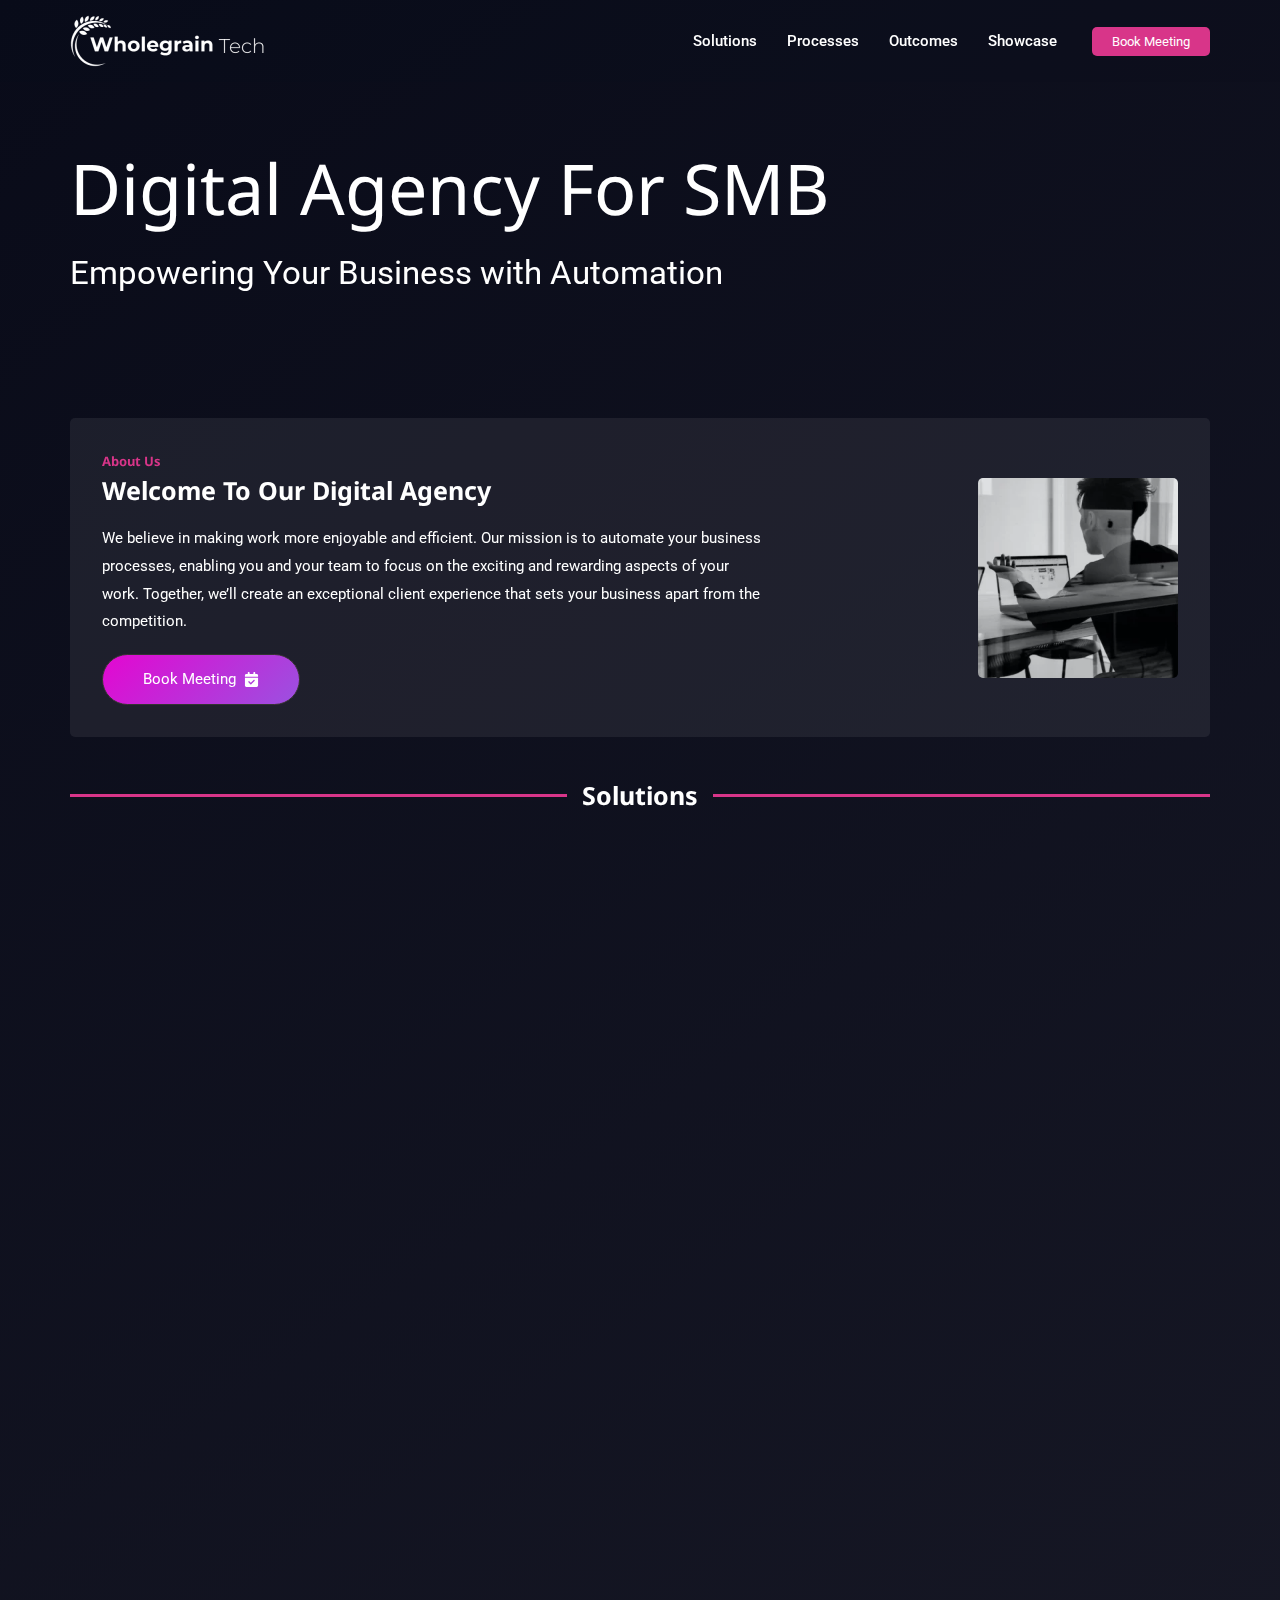
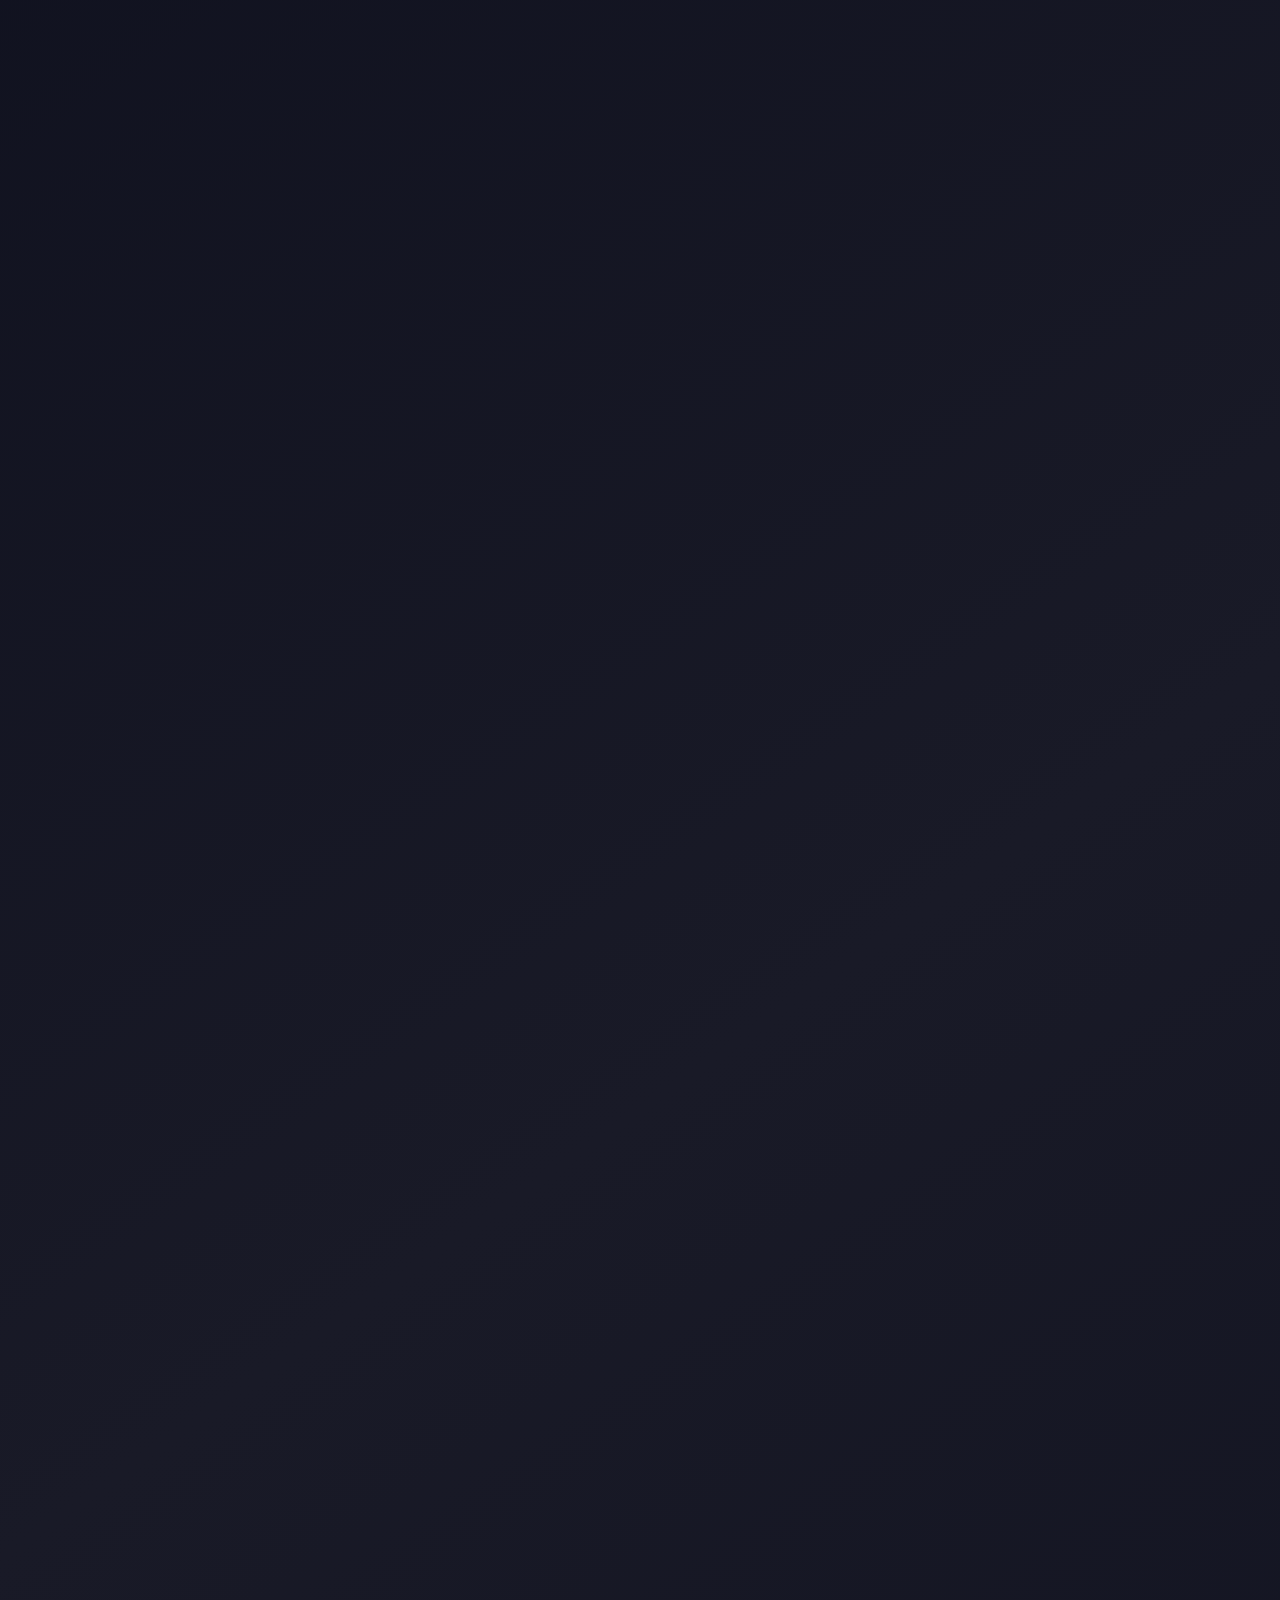
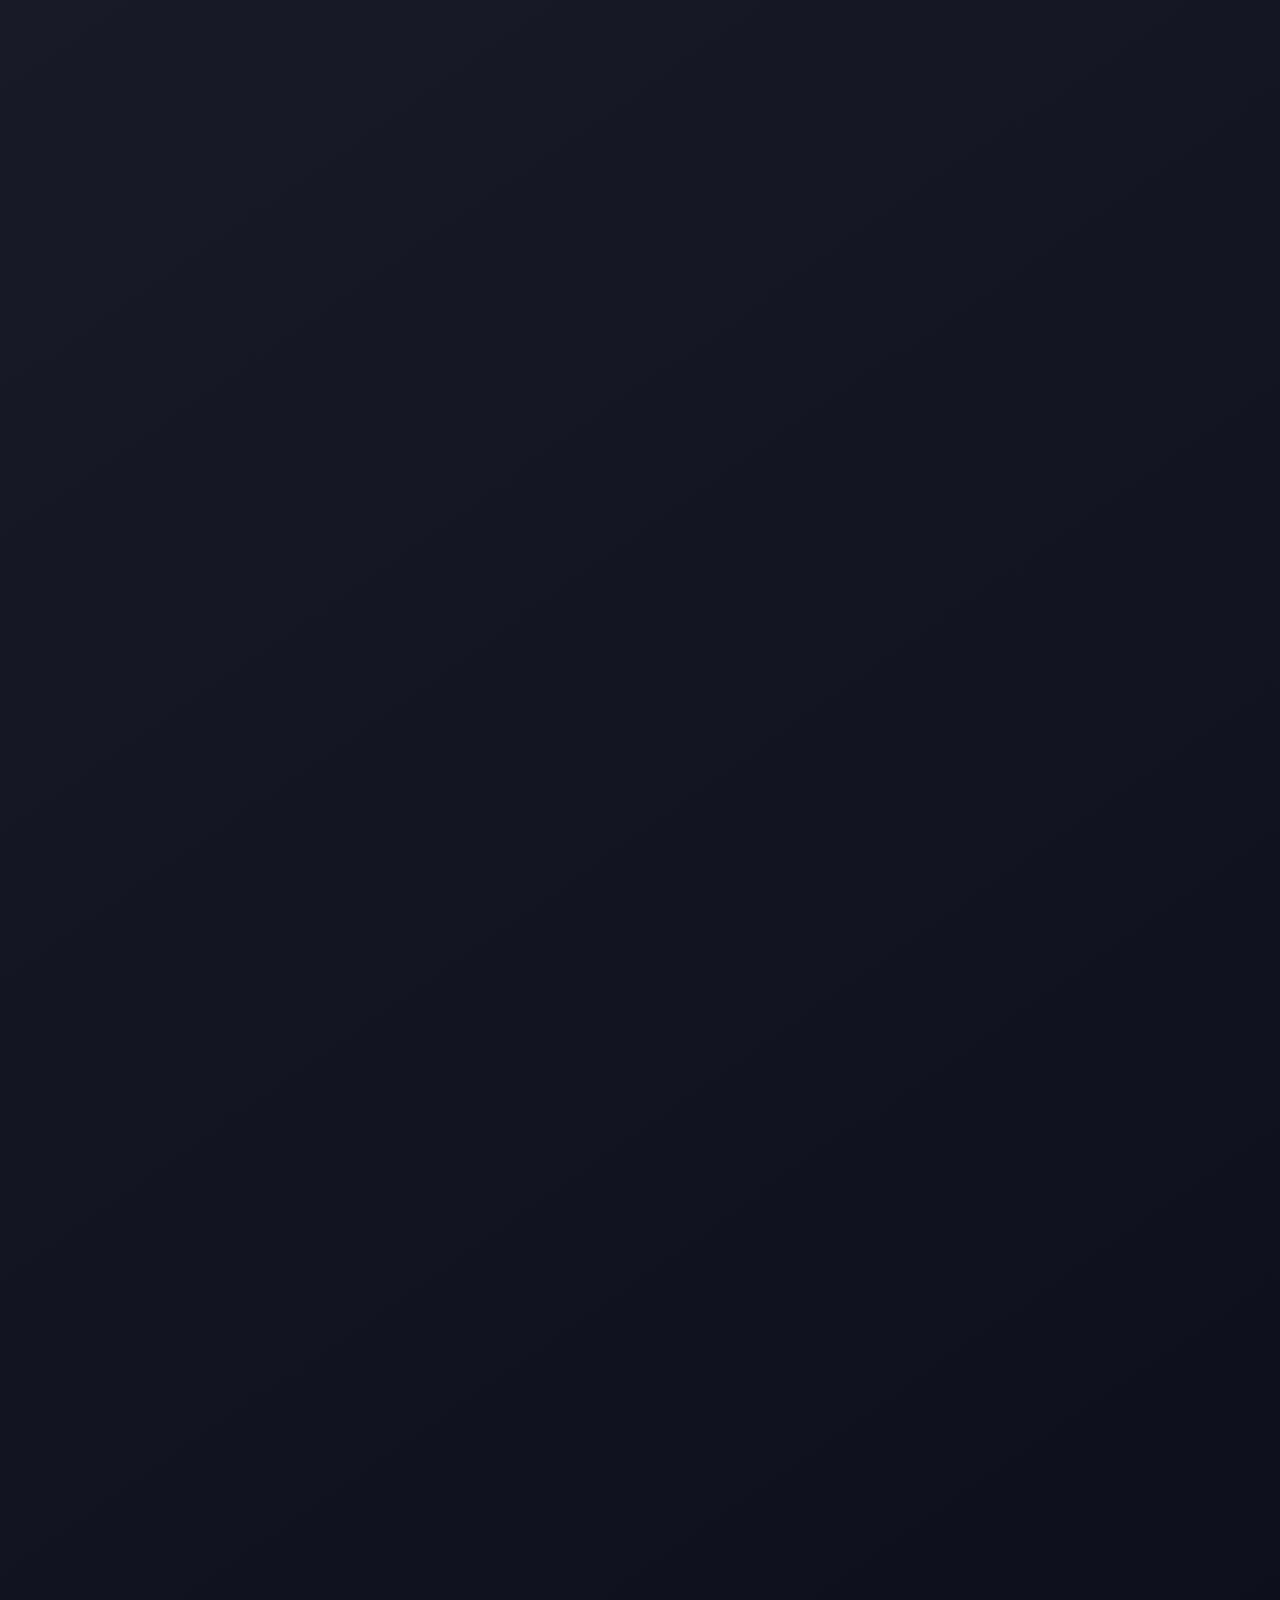
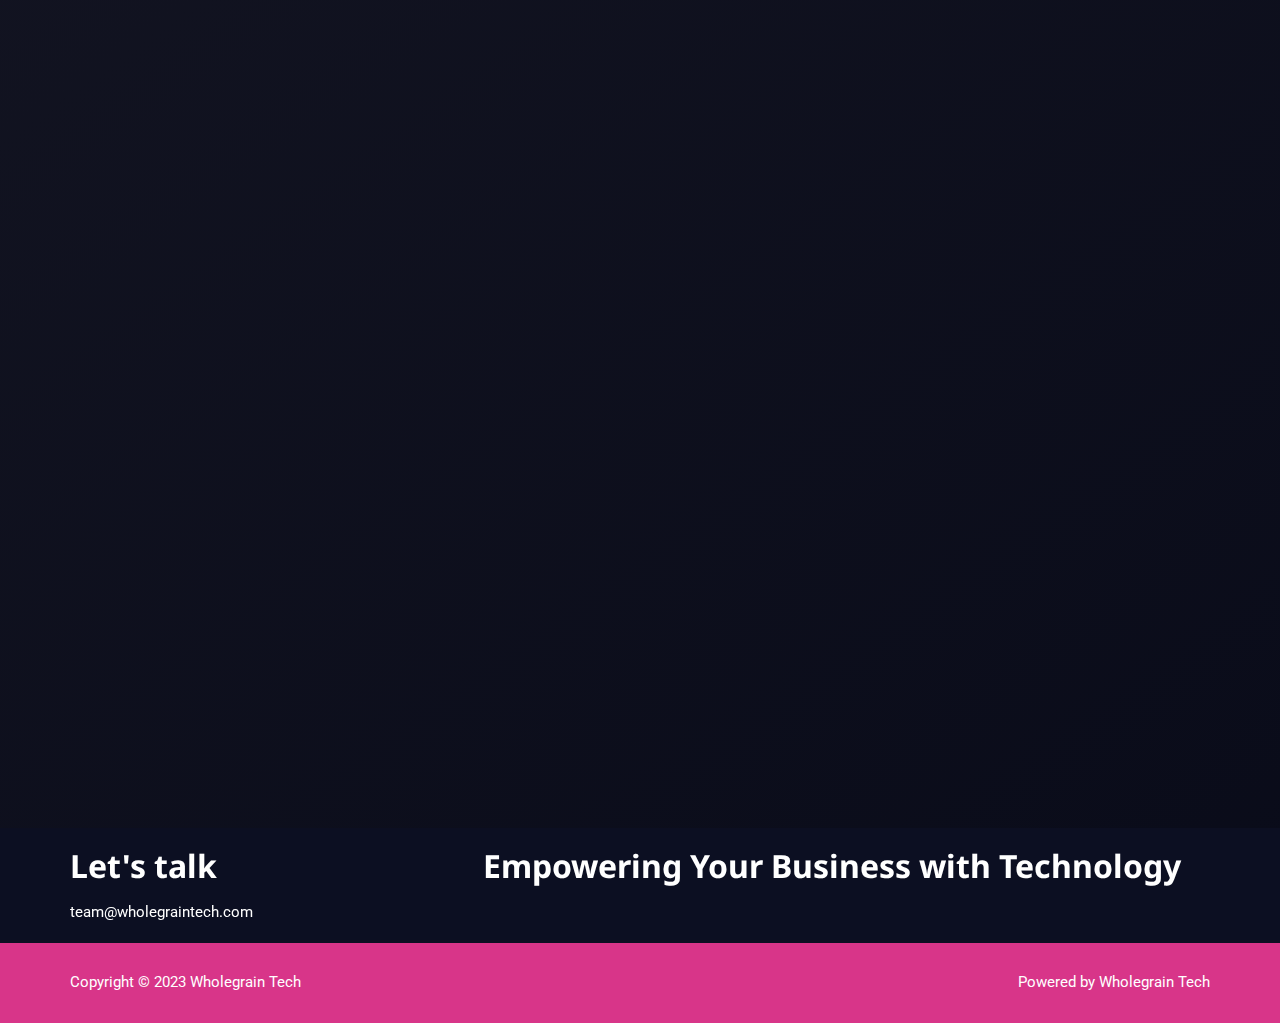
==== commit 47906268: "Update index.html" ====
--- a/index.html
+++ b/index.html
@@ -1,84 +1,84 @@
-<!DOCTYPE html>
+<!DOCTYPE html>
 <html lang="en-US">
 <head>
 <meta charset="UTF-8">
 <meta name="viewport" content="width=device-width, initial-scale=1">
 	 <link rel="profile" href="https://gmpg.org/xfn/11"> 
-	 <meta name="robots" content="index, follow, max-image-preview:large, max-snippet:-1, max-video-preview:-1">
-
-	<!-- This site is optimized with the Yoast SEO plugin v20.8 - https://yoast.com/wordpress/plugins/seo/ -->
-	<title>Wholegrain Tech - Empowering Your Business with Automation</title>
-	<meta name="description" content="We believe in making work more enjoyable and efficient. Our mission is to automate your business processes, enabling you and your team to focus on the exciting and rewarding aspects of your work. Together, we’ll create an exceptional client experience that sets your business apart from the competition.">
-	<link rel="canonical" href="/">
-	<meta property="og:locale" content="en_US">
-	<meta property="og:type" content="website">
-	<meta property="og:title" content="Wholegrain Tech - Empowering Your Business with Automation">
-	<meta property="og:description" content="We believe in making work more enjoyable and efficient. Our mission is to automate your business processes, enabling you and your team to focus on the exciting and rewarding aspects of your work. Together, we’ll create an exceptional client experience that sets your business apart from the competition.">
-	<meta property="og:url" content="/">
-	<meta property="og:site_name" content="Wholegrain Tech">
-	<meta property="article:modified_time" content="2023-06-15T06:56:13+00:00">
-	<meta property="og:image" content="/wp-content/uploads/2023/05/blake-wisz-tE6th1h6Bfk-unsplash.webp">
-	<meta property="og:image:width" content="500">
-	<meta property="og:image:height" content="500">
-	<meta property="og:image:type" content="image/webp">
-	<meta name="twitter:card" content="summary_large_image">
-	<meta name="twitter:title" content="Wholegrain Tech">
-	<meta name="twitter:description" content="We believe in making work more enjoyable and efficient. Our mission is to automate your business processes, enabling you and your team to focus on the exciting and rewarding aspects of your work. Together, we’ll create an exceptional client experience that sets your business apart from the competition.">
-	<meta name="twitter:image" content="/wp-content/uploads/2023/05/4.webp">
-	<meta name="twitter:label1" content="Est. reading time">
-	<meta name="twitter:data1" content="8 minutes">
-	<script type="application/ld+json" class="yoast-schema-graph">{"@context":"https://schema.org","@graph":[{"@type":"WebPage","@id":"/","url":"/","name":"Wholegrain Tech - Empowering Your Business with Automation","isPartOf":{"@id":"/#website"},"about":{"@id":"/#organization"},"primaryImageOfPage":{"@id":"/#primaryimage"},"image":{"@id":"/#primaryimage"},"thumbnailUrl":"/wp-content/uploads/2023/05/blake-wisz-tE6th1h6Bfk-unsplash-300x300.webp","datePublished":"2022-12-15T13:53:32+00:00","dateModified":"2023-06-15T06:56:13+00:00","description":"We believe in making work more enjoyable and efficient. Our mission is to automate your business processes, enabling you and your team to focus on the exciting and rewarding aspects of your work. Together, we’ll create an exceptional client experience that sets your business apart from the competition.","breadcrumb":{"@id":"/#breadcrumb"},"inLanguage":"en-US","potentialAction":[{"@type":"ReadAction","target":["/"]}]},{"@type":"ImageObject","inLanguage":"en-US","@id":"/#primaryimage","url":"/wp-content/uploads/2023/05/blake-wisz-tE6th1h6Bfk-unsplash-300x300.webp","contentUrl":"/wp-content/uploads/2023/05/blake-wisz-tE6th1h6Bfk-unsplash-300x300.webp"},{"@type":"BreadcrumbList","@id":"/#breadcrumb","itemListElement":[{"@type":"ListItem","position":1,"name":"Home"}]},{"@type":"WebSite","@id":"/#website","url":"/","name":"Wholegrain Tech","description":"Business Automation","publisher":{"@id":"/#organization"},"potentialAction":[{"@type":"SearchAction","target":{"@type":"EntryPoint","urlTemplate":"/?s={search_term_string}"},"query-input":"required name=search_term_string"}],"inLanguage":"en-US"},{"@type":"Organization","@id":"/#organization","name":"Wholegrain Tech","url":"/","logo":{"@type":"ImageObject","inLanguage":"en-US","@id":"/#/schema/logo/image/","url":"/wp-content/uploads/2023/05/cropped-white-logo.webp","contentUrl":"/wp-content/uploads/2023/05/cropped-white-logo.webp","width":486,"height":130,"caption":"Wholegrain Tech"},"image":{"@id":"/#/schema/logo/image/"}}]}</script>
-	<!-- / Yoast SEO plugin. -->
-
-
-<link rel="dns-prefetch" href="//fonts.googleapis.com">
-<link rel="alternate" type="application/rss+xml" title="Wholegrain Tech &raquo; Feed" href="/feed/">
-<link rel="alternate" type="application/rss+xml" title="Wholegrain Tech &raquo; Comments Feed" href="/comments/feed/">
-<script>
-window._wpemojiSettings = {"baseUrl":"https:\/\/s.w.org\/images\/core\/emoji\/14.0.0\/72x72\/","ext":".png","svgUrl":"https:\/\/s.w.org\/images\/core\/emoji\/14.0.0\/svg\/","svgExt":".svg","source":{"concatemoji":"\/wp-includes\/js\/wp-emoji-release.min.js?ver=6.2.2"}};
-/*! This file is auto-generated */
-!function(e,a,t){var n,r,o,i=a.createElement("canvas"),p=i.getContext&&i.getContext("2d");function s(e,t){p.clearRect(0,0,i.width,i.height),p.fillText(e,0,0);e=i.toDataURL();return p.clearRect(0,0,i.width,i.height),p.fillText(t,0,0),e===i.toDataURL()}function c(e){var t=a.createElement("script");t.src=e,t.defer=t.type="text/javascript",a.getElementsByTagName("head")[0].appendChild(t)}for(o=Array("flag","emoji"),t.supports={everything:!0,everythingExceptFlag:!0},r=0;r<o.length;r++)t.supports[o[r]]=function(e){if(p&&p.fillText)switch(p.textBaseline="top",p.font="600 32px Arial",e){case"flag":return s("🏳️‍⚧️","🏳️​⚧️")?!1:!s("🇺🇳","🇺​🇳")&&!s("🏴󠁧󠁢󠁥󠁮󠁧󠁿","🏴​󠁧​󠁢​󠁥​󠁮​󠁧​󠁿");case"emoji":return!s("🫱🏻‍🫲🏿","🫱🏻​🫲🏿")}return!1}(o[r]),t.supports.everything=t.supports.everything&&t.supports[o[r]],"flag"!==o[r]&&(t.supports.everythingExceptFlag=t.supports.everythingExceptFlag&&t.supports[o[r]]);t.supports.everythingExceptFlag=t.supports.everythingExceptFlag&&!t.supports.flag,t.DOMReady=!1,t.readyCallback=function(){t.DOMReady=!0},t.supports.everything||(n=function(){t.readyCallback()},a.addEventListener?(a.addEventListener("DOMContentLoaded",n,!1),e.addEventListener("load",n,!1)):(e.attachEvent("onload",n),a.attachEvent("onreadystatechange",function(){"complete"===a.readyState&&t.readyCallback()})),(e=t.source||{}).concatemoji?c(e.concatemoji):e.wpemoji&&e.twemoji&&(c(e.twemoji),c(e.wpemoji)))}(window,document,window._wpemojiSettings);
-</script>
-<style>img.wp-smiley,
-img.emoji {
-	display: inline !important;
-	border: none !important;
-	box-shadow: none !important;
-	height: 1em !important;
-	width: 1em !important;
-	margin: 0 0.07em !important;
-	vertical-align: -0.1em !important;
-	background: none !important;
-	padding: 0 !important;
-}</style>
-	<link rel="stylesheet" id="astra-theme-css-css" href="/wp-content/themes/astra/assets/css/minified/main.min.css?ver=4.1.5" media="all">
-<style id="astra-theme-css-inline-css">:root{--ast-container-default-xlg-padding:3em;--ast-container-default-lg-padding:3em;--ast-container-default-slg-padding:2em;--ast-container-default-md-padding:3em;--ast-container-default-sm-padding:3em;--ast-container-default-xs-padding:2.4em;--ast-container-default-xxs-padding:1.8em;--ast-code-block-background:#EEEEEE;--ast-comment-inputs-background:#FAFAFA;}html{font-size:93.75%;}a{color:#ff3bfc;}a:hover,a:focus{color:var(--ast-global-color-2);}body,button,input,select,textarea,.ast-button,.ast-custom-button{font-family:'Roboto',sans-serif;font-weight:400;font-size:15px;font-size:1rem;}blockquote{color:var(--ast-global-color-3);}h1,.entry-content h1,h2,.entry-content h2,h3,.entry-content h3,h4,.entry-content h4,h5,.entry-content h5,h6,.entry-content h6,.site-title,.site-title a{font-family:'Noto Sans',sans-serif;font-weight:700;}.ast-site-identity .site-title a{color:var(--ast-global-color-1);}.ast-site-identity .site-title a:hover{color:var(--ast-global-color-1);}.ast-site-identity .site-description{color:var(--ast-global-color-1);}.site-title{font-size:35px;font-size:2.3333333333333rem;display:none;}header .custom-logo-link img{max-width:195px;}.astra-logo-svg{width:195px;}.site-header .site-description{font-size:15px;font-size:1rem;display:none;}h1,.entry-content h1{font-size:7.7em;font-weight:normal;font-family:'Noto Sans',sans-serif;line-height:1.1em;}h2,.entry-content h2{font-size:90px;font-size:6rem;font-weight:700;font-family:'Noto Sans',sans-serif;}h3,.entry-content h3{font-size:32px;font-size:2.1333333333333rem;font-weight:700;font-family:'Noto Sans',sans-serif;}h4,.entry-content h4{font-size:25px;font-size:1.6666666666667rem;font-weight:700;font-family:'Noto Sans',sans-serif;}h5,.entry-content h5{font-size:17px;font-size:1.1333333333333rem;font-weight:700;font-family:'Noto Sans',sans-serif;}h6,.entry-content h6{font-size:13px;font-size:0.86666666666667rem;font-weight:700;font-family:'Noto Sans',sans-serif;}::selection{background-color:#ff3bfc;color:#000000;}body,h1,.entry-title a,.entry-content h1,h2,.entry-content h2,h3,.entry-content h3,h4,.entry-content h4,h5,.entry-content h5,h6,.entry-content h6{color:var(--ast-global-color-3);}.tagcloud a:hover,.tagcloud a:focus,.tagcloud a.current-item{color:#000000;border-color:#ff3bfc;background-color:#ff3bfc;}input:focus,input[type="text"]:focus,input[type="email"]:focus,input[type="url"]:focus,input[type="password"]:focus,input[type="reset"]:focus,input[type="search"]:focus,textarea:focus{border-color:#ff3bfc;}input[type="radio"]:checked,input[type=reset],input[type="checkbox"]:checked,input[type="checkbox"]:hover:checked,input[type="checkbox"]:focus:checked,input[type=range]::-webkit-slider-thumb{border-color:#ff3bfc;background-color:#ff3bfc;box-shadow:none;}.site-footer a:hover + .post-count,.site-footer a:focus + .post-count{background:#ff3bfc;border-color:#ff3bfc;}.single .nav-links .nav-previous,.single .nav-links .nav-next{color:#ff3bfc;}.entry-meta,.entry-meta *{line-height:1.45;color:#ff3bfc;}.entry-meta a:hover,.entry-meta a:hover *,.entry-meta a:focus,.entry-meta a:focus *,.page-links > .page-link,.page-links .page-link:hover,.post-navigation a:hover{color:var(--ast-global-color-2);}#cat option,.secondary .calendar_wrap thead a,.secondary .calendar_wrap thead a:visited{color:#ff3bfc;}.secondary .calendar_wrap #today,.ast-progress-val span{background:#ff3bfc;}.secondary a:hover + .post-count,.secondary a:focus + .post-count{background:#ff3bfc;border-color:#ff3bfc;}.calendar_wrap #today > a{color:#000000;}.page-links .page-link,.single .post-navigation a{color:#ff3bfc;}.ast-archive-title{color:var(--ast-global-color-2);}.widget-title{font-size:21px;font-size:1.4rem;color:var(--ast-global-color-2);}.single .ast-author-details .author-title{color:var(--ast-global-color-2);}a:focus-visible,.ast-menu-toggle:focus-visible,.site .skip-link:focus-visible,.wp-block-loginout input:focus-visible,.wp-block-search.wp-block-search__button-inside .wp-block-search__inside-wrapper,.ast-header-navigation-arrow:focus-visible{outline-style:dotted;outline-color:inherit;outline-width:thin;border-color:transparent;}input:focus,input[type="text"]:focus,input[type="email"]:focus,input[type="url"]:focus,input[type="password"]:focus,input[type="reset"]:focus,input[type="search"]:focus,textarea:focus,.wp-block-search__input:focus,[data-section="section-header-mobile-trigger"] .ast-button-wrap .ast-mobile-menu-trigger-minimal:focus,.ast-mobile-popup-drawer.active .menu-toggle-close:focus,.woocommerce-ordering select.orderby:focus,#ast-scroll-top:focus,.woocommerce a.add_to_cart_button:focus,.woocommerce .button.single_add_to_cart_button:focus{border-style:dotted;border-color:inherit;border-width:thin;outline-color:transparent;}.site-logo-img img{ transition:all 0.2s linear;}@media (max-width:921px){#ast-desktop-header{display:none;}}@media (min-width:921px){#ast-mobile-header{display:none;}}.wp-block-buttons.aligncenter{justify-content:center;}@media (max-width:921px){.ast-theme-transparent-header #primary,.ast-theme-transparent-header #secondary{padding:0;}}@media (max-width:921px){.ast-plain-container.ast-no-sidebar #primary{padding:0;}}.ast-plain-container.ast-no-sidebar #primary{margin-top:0;margin-bottom:0;}.ast-separate-container.ast-single-post.ast-right-sidebar #primary,.ast-separate-container.ast-single-post.ast-left-sidebar #primary,.ast-separate-container.ast-single-post #primary,.ast-plain-container.ast-single-post #primary,.ast-narrow-container.ast-single-post #primary{margin-top:0px;margin-bottom:0px;}.ast-left-sidebar.ast-single-post #primary,.ast-right-sidebar.ast-single-post #primary,.ast-separate-container.ast-single-post.ast-right-sidebar #primary,.ast-separate-container.ast-single-post.ast-left-sidebar #primary,.ast-separate-container.ast-single-post #primary,.ast-narrow-container.ast-single-post #primary{padding-left:0px;padding-right:0px;}.ast-separate-container #primary,.ast-narrow-container #primary{padding-top:0;}.ast-separate-container #primary,.ast-narrow-container #primary{padding-bottom:0;}.wp-block-button.is-style-outline .wp-block-button__link{border-color:var(--ast-global-color-0);}div.wp-block-button.is-style-outline > .wp-block-button__link:not(.has-text-color),div.wp-block-button.wp-block-button__link.is-style-outline:not(.has-text-color){color:var(--ast-global-color-0);}.wp-block-button.is-style-outline .wp-block-button__link:hover,div.wp-block-button.is-style-outline .wp-block-button__link:focus,div.wp-block-button.is-style-outline > .wp-block-button__link:not(.has-text-color):hover,div.wp-block-button.wp-block-button__link.is-style-outline:not(.has-text-color):hover{color:var(--ast-global-color-5);background-color:var(--ast-global-color-3);border-color:var(--ast-global-color-3);}.post-page-numbers.current .page-link,.ast-pagination .page-numbers.current{color:#000000;border-color:#ff3bfc;background-color:#ff3bfc;border-radius:2px;}h1.widget-title{font-weight:normal;}h2.widget-title{font-weight:700;}h3.widget-title{font-weight:700;}#page{display:flex;flex-direction:column;min-height:100vh;}.ast-404-layout-1 h1.page-title{color:var(--ast-global-color-2);}.single .post-navigation a{line-height:1em;height:inherit;}.error-404 .page-sub-title{font-size:1.5rem;font-weight:inherit;}.search .site-content .content-area .search-form{margin-bottom:0;}#page .site-content{flex-grow:1;}.widget{margin-bottom:3.5em;}#secondary li{line-height:1.5em;}#secondary .wp-block-group h2{margin-bottom:0.7em;}#secondary h2{font-size:1.7rem;}.ast-separate-container .ast-article-post,.ast-separate-container .ast-article-single,.ast-separate-container .ast-comment-list li.depth-1,.ast-separate-container .comment-respond{padding:3em;}.ast-separate-container .ast-comment-list li.depth-1,.hentry{margin-bottom:2em;}.ast-separate-container .ast-archive-description,.ast-separate-container .ast-author-box{background-color:var(--ast-global-color-5);border-bottom:1px solid var(--ast-border-color);}.ast-separate-container .comments-title{padding:2em 2em 0 2em;}.ast-page-builder-template .comment-form-textarea,.ast-comment-formwrap .ast-grid-common-col{padding:0;}.ast-comment-formwrap{padding:0 20px;display:inline-flex;column-gap:20px;}.archive.ast-page-builder-template .entry-header{margin-top:2em;}.ast-page-builder-template .ast-comment-formwrap{width:100%;}.entry-title{margin-bottom:0.5em;}.ast-archive-description p{font-size:inherit;font-weight:inherit;line-height:inherit;}@media (min-width:921px){.ast-left-sidebar.ast-page-builder-template #secondary,.archive.ast-right-sidebar.ast-page-builder-template .site-main{padding-left:20px;padding-right:20px;}}@media (max-width:544px){.ast-comment-formwrap.ast-row{column-gap:10px;display:inline-block;}#ast-commentform .ast-grid-common-col{position:relative;width:100%;}}@media (min-width:1201px){.ast-separate-container .ast-article-post,.ast-separate-container .ast-article-single,.ast-separate-container .ast-author-box,.ast-separate-container .ast-404-layout-1,.ast-separate-container .no-results{padding:3em;}}@media (max-width:921px){.ast-separate-container #primary,.ast-separate-container #secondary{padding:1.5em 0;}#primary,#secondary{padding:1.5em 0;margin:0;}.ast-left-sidebar #content > .ast-container{display:flex;flex-direction:column-reverse;width:100%;}}@media (min-width:922px){.ast-separate-container.ast-right-sidebar #primary,.ast-separate-container.ast-left-sidebar #primary{border:0;}.search-no-results.ast-separate-container #primary{margin-bottom:4em;}}.wp-block-button .wp-block-button__link{color:var(--ast-global-color-2);}.wp-block-button .wp-block-button__link:hover,.wp-block-button .wp-block-button__link:focus{color:var(--ast-global-color-5);background-color:var(--ast-global-color-3);border-color:var(--ast-global-color-3);}.elementor-widget-heading h1.elementor-heading-title{line-height:1.1em;}.wp-block-button .wp-block-button__link,.wp-block-search .wp-block-search__button,body .wp-block-file .wp-block-file__button{border-color:var(--ast-global-color-0);background-color:var(--ast-global-color-0);color:var(--ast-global-color-2);font-family:inherit;font-weight:inherit;line-height:1em;border-top-left-radius:0;border-top-right-radius:0;border-bottom-right-radius:0;border-bottom-left-radius:0;padding-top:17px;padding-right:40px;padding-bottom:17px;padding-left:40px;}@media (max-width:921px){.wp-block-button .wp-block-button__link,.wp-block-search .wp-block-search__button,body .wp-block-file .wp-block-file__button{padding-top:17px;padding-right:40px;padding-bottom:17px;padding-left:40px;}}@media (max-width:544px){.wp-block-button .wp-block-button__link,.wp-block-search .wp-block-search__button,body .wp-block-file .wp-block-file__button{padding-top:12px;padding-right:24px;padding-bottom:12px;padding-left:24px;}}.menu-toggle,button,.ast-button,.ast-custom-button,.button,input#submit,input[type="button"],input[type="submit"],input[type="reset"],form[CLASS*="wp-block-search__"].wp-block-search .wp-block-search__inside-wrapper .wp-block-search__button,body .wp-block-file .wp-block-file__button,.search .search-submit{border-style:solid;border-top-width:0;border-right-width:0;border-left-width:0;border-bottom-width:0;color:var(--ast-global-color-2);border-color:var(--ast-global-color-0);background-color:var(--ast-global-color-0);padding-top:17px;padding-right:40px;padding-bottom:17px;padding-left:40px;font-family:inherit;font-weight:inherit;line-height:1em;border-top-left-radius:0;border-top-right-radius:0;border-bottom-right-radius:0;border-bottom-left-radius:0;}button:focus,.menu-toggle:hover,button:hover,.ast-button:hover,.ast-custom-button:hover .button:hover,.ast-custom-button:hover ,input[type=reset]:hover,input[type=reset]:focus,input#submit:hover,input#submit:focus,input[type="button"]:hover,input[type="button"]:focus,input[type="submit"]:hover,input[type="submit"]:focus,form[CLASS*="wp-block-search__"].wp-block-search .wp-block-search__inside-wrapper .wp-block-search__button:hover,form[CLASS*="wp-block-search__"].wp-block-search .wp-block-search__inside-wrapper .wp-block-search__button:focus,body .wp-block-file .wp-block-file__button:hover,body .wp-block-file .wp-block-file__button:focus{color:var(--ast-global-color-5);background-color:var(--ast-global-color-3);border-color:var(--ast-global-color-3);}form[CLASS*="wp-block-search__"].wp-block-search .wp-block-search__inside-wrapper .wp-block-search__button.has-icon{padding-top:calc(17px - 3px);padding-right:calc(40px - 3px);padding-bottom:calc(17px - 3px);padding-left:calc(40px - 3px);}@media (max-width:921px){.menu-toggle,button,.ast-button,.ast-custom-button,.button,input#submit,input[type="button"],input[type="submit"],input[type="reset"],form[CLASS*="wp-block-search__"].wp-block-search .wp-block-search__inside-wrapper .wp-block-search__button,body .wp-block-file .wp-block-file__button,.search .search-submit{padding-top:17px;padding-right:40px;padding-bottom:17px;padding-left:40px;}}@media (max-width:544px){.menu-toggle,button,.ast-button,.ast-custom-button,.button,input#submit,input[type="button"],input[type="submit"],input[type="reset"],form[CLASS*="wp-block-search__"].wp-block-search .wp-block-search__inside-wrapper .wp-block-search__button,body .wp-block-file .wp-block-file__button,.search .search-submit{padding-top:12px;padding-right:24px;padding-bottom:12px;padding-left:24px;}}@media (max-width:921px){.ast-mobile-header-stack .main-header-bar .ast-search-menu-icon{display:inline-block;}.ast-header-break-point.ast-header-custom-item-outside .ast-mobile-header-stack .main-header-bar .ast-search-icon{margin:0;}.ast-comment-avatar-wrap img{max-width:2.5em;}.ast-separate-container .ast-comment-list li.depth-1{padding:1.5em 2.14em;}.ast-separate-container .comment-respond{padding:2em 2.14em;}.ast-comment-meta{padding:0 1.8888em 1.3333em;}}@media (min-width:544px){.ast-container{max-width:100%;}}@media (max-width:544px){.ast-separate-container .ast-article-post,.ast-separate-container .ast-article-single,.ast-separate-container .comments-title,.ast-separate-container .ast-archive-description{padding:1.5em 1em;}.ast-separate-container #content .ast-container{padding-left:0.54em;padding-right:0.54em;}.ast-separate-container .ast-comment-list li.depth-1{padding:1.5em 1em;margin-bottom:1.5em;}.ast-separate-container .ast-comment-list .bypostauthor{padding:.5em;}.ast-search-menu-icon.ast-dropdown-active .search-field{width:170px;}}.ast-separate-container{background-image:linear-gradient(to right,#191a27,#191a27),url(/wp-content/uploads/2022/12/bg-001-free-img.png);;background-repeat:no-repeat;background-position:center center;background-size:auto;background-attachment:fixed;}@media (max-width:921px){.site-title{display:none;}.site-header .site-description{display:none;}.entry-title{font-size:30px;}h1,.entry-content h1{font-size:76px;}h2,.entry-content h2{font-size:74px;}h3,.entry-content h3{font-size:28px;}h4,.entry-content h4{font-size:26px;font-size:1.7333333333333rem;}body,.ast-separate-container{background-image:linear-gradient(to right,var(--ast-global-color-5),var(--ast-global-color-5)),url(/wp-content/uploads/2022/12/bg-001-free-img.png);;}}@media (max-width:544px){.site-title{display:none;}.site-header .site-description{display:none;}.entry-title{font-size:30px;}h1,.entry-content h1{font-size:50px;}h2,.entry-content h2{font-size:30px;}h3,.entry-content h3{font-size:25px;}header .custom-logo-link img,.ast-header-break-point .site-branding img,.ast-header-break-point .custom-logo-link img{max-width:150px;}.astra-logo-svg{width:150px;}.ast-header-break-point .site-logo-img .custom-mobile-logo-link img{max-width:150px;}body,.ast-separate-container{background-image:linear-gradient(to right,var(--ast-global-color-5),var(--ast-global-color-5)),url(/wp-content/uploads/2022/12/bg-001-free-img.png);;}}@media (max-width:921px){html{font-size:85.5%;}}@media (max-width:544px){html{font-size:85.5%;}}@media (min-width:922px){.ast-container{max-width:1180px;}}@media (min-width:922px){.site-content .ast-container{display:flex;}}@media (max-width:921px){.site-content .ast-container{flex-direction:column;}}@media (min-width:922px){.main-header-menu .sub-menu .menu-item.ast-left-align-sub-menu:hover > .sub-menu,.main-header-menu .sub-menu .menu-item.ast-left-align-sub-menu.focus > .sub-menu{margin-left:-0px;}}.footer-widget-area[data-section^="section-fb-html-"] .ast-builder-html-element{text-align:center;}blockquote,cite {font-style: initial;}.wp-block-file {display: flex;align-items: center;flex-wrap: wrap;justify-content: space-between;}.wp-block-pullquote {border: none;}.wp-block-pullquote blockquote::before {content: "\201D";font-family: "Helvetica",sans-serif;display: flex;transform: rotate( 180deg );font-size: 6rem;font-style: normal;line-height: 1;font-weight: bold;align-items: center;justify-content: center;}.has-text-align-right > blockquote::before {justify-content: flex-start;}.has-text-align-left > blockquote::before {justify-content: flex-end;}figure.wp-block-pullquote.is-style-solid-color blockquote {max-width: 100%;text-align: inherit;}html body {--wp--custom--ast-default-block-top-padding: 3em;--wp--custom--ast-default-block-right-padding: 3em;--wp--custom--ast-default-block-bottom-padding: 3em;--wp--custom--ast-default-block-left-padding: 3em;--wp--custom--ast-container-width: 1140px;--wp--custom--ast-content-width-size: 1140px;--wp--custom--ast-wide-width-size: calc(1140px + var(--wp--custom--ast-default-block-left-padding) + var(--wp--custom--ast-default-block-right-padding));}.ast-narrow-container {--wp--custom--ast-content-width-size: 750px;--wp--custom--ast-wide-width-size: 750px;}@media(max-width: 921px) {html body {--wp--custom--ast-default-block-top-padding: 3em;--wp--custom--ast-default-block-right-padding: 2em;--wp--custom--ast-default-block-bottom-padding: 3em;--wp--custom--ast-default-block-left-padding: 2em;}}@media(max-width: 544px) {html body {--wp--custom--ast-default-block-top-padding: 3em;--wp--custom--ast-default-block-right-padding: 1.5em;--wp--custom--ast-default-block-bottom-padding: 3em;--wp--custom--ast-default-block-left-padding: 1.5em;}}.entry-content > .wp-block-group,.entry-content > .wp-block-cover,.entry-content > .wp-block-columns {padding-top: var(--wp--custom--ast-default-block-top-padding);padding-right: var(--wp--custom--ast-default-block-right-padding);padding-bottom: var(--wp--custom--ast-default-block-bottom-padding);padding-left: var(--wp--custom--ast-default-block-left-padding);}.ast-plain-container.ast-no-sidebar .entry-content > .alignfull,.ast-page-builder-template .ast-no-sidebar .entry-content > .alignfull {margin-left: calc( -50vw + 50%);margin-right: calc( -50vw + 50%);max-width: 100vw;width: 100vw;}.ast-plain-container.ast-no-sidebar .entry-content .alignfull .alignfull,.ast-page-builder-template.ast-no-sidebar .entry-content .alignfull .alignfull,.ast-plain-container.ast-no-sidebar .entry-content .alignfull .alignwide,.ast-page-builder-template.ast-no-sidebar .entry-content .alignfull .alignwide,.ast-plain-container.ast-no-sidebar .entry-content .alignwide .alignfull,.ast-page-builder-template.ast-no-sidebar .entry-content .alignwide .alignfull,.ast-plain-container.ast-no-sidebar .entry-content .alignwide .alignwide,.ast-page-builder-template.ast-no-sidebar .entry-content .alignwide .alignwide,.ast-plain-container.ast-no-sidebar .entry-content .wp-block-column .alignfull,.ast-page-builder-template.ast-no-sidebar .entry-content .wp-block-column .alignfull,.ast-plain-container.ast-no-sidebar .entry-content .wp-block-column .alignwide,.ast-page-builder-template.ast-no-sidebar .entry-content .wp-block-column .alignwide {margin-left: auto;margin-right: auto;width: 100%;}[ast-blocks-layout] .wp-block-separator:not(.is-style-dots) {height: 0;}[ast-blocks-layout] .wp-block-separator {margin: 20px auto;}[ast-blocks-layout] .wp-block-separator:not(.is-style-wide):not(.is-style-dots) {max-width: 100px;}[ast-blocks-layout] .wp-block-separator.has-background {padding: 0;}.entry-content[ast-blocks-layout] > * {max-width: var(--wp--custom--ast-content-width-size);margin-left: auto;margin-right: auto;}.entry-content[ast-blocks-layout] > .alignwide {max-width: var(--wp--custom--ast-wide-width-size);}.entry-content[ast-blocks-layout] .alignfull {max-width: none;}.entry-content .wp-block-columns {margin-bottom: 0;}blockquote {margin: 1.5em;border: none;}.wp-block-quote:not(.has-text-align-right):not(.has-text-align-center) {border-left: 5px solid rgba(0,0,0,0.05);}.has-text-align-right > blockquote,blockquote.has-text-align-right {border-right: 5px solid rgba(0,0,0,0.05);}.has-text-align-left > blockquote,blockquote.has-text-align-left {border-left: 5px solid rgba(0,0,0,0.05);}.wp-block-site-tagline,.wp-block-latest-posts .read-more {margin-top: 15px;}.wp-block-loginout p label {display: block;}.wp-block-loginout p:not(.login-remember):not(.login-submit) input {width: 100%;}.wp-block-loginout input:focus {border-color: transparent;}.wp-block-loginout input:focus {outline: thin dotted;}.entry-content .wp-block-media-text .wp-block-media-text__content {padding: 0 0 0 8%;}.entry-content .wp-block-media-text.has-media-on-the-right .wp-block-media-text__content {padding: 0 8% 0 0;}.entry-content .wp-block-media-text.has-background .wp-block-media-text__content {padding: 8%;}.entry-content .wp-block-cover:not([class*="background-color"]) .wp-block-cover__inner-container,.entry-content .wp-block-cover:not([class*="background-color"]) .wp-block-cover-image-text,.entry-content .wp-block-cover:not([class*="background-color"]) .wp-block-cover-text,.entry-content .wp-block-cover-image:not([class*="background-color"]) .wp-block-cover__inner-container,.entry-content .wp-block-cover-image:not([class*="background-color"]) .wp-block-cover-image-text,.entry-content .wp-block-cover-image:not([class*="background-color"]) .wp-block-cover-text {color: var(--ast-global-color-5);}.wp-block-loginout .login-remember input {width: 1.1rem;height: 1.1rem;margin: 0 5px 4px 0;vertical-align: middle;}.wp-block-latest-posts > li > *:first-child,.wp-block-latest-posts:not(.is-grid) > li:first-child {margin-top: 0;}.wp-block-search__inside-wrapper .wp-block-search__input {padding: 0 10px;color: var(--ast-global-color-3);background: var(--ast-global-color-5);border-color: var(--ast-border-color);}.wp-block-latest-posts .read-more {margin-bottom: 1.5em;}.wp-block-search__no-button .wp-block-search__inside-wrapper .wp-block-search__input {padding-top: 5px;padding-bottom: 5px;}.wp-block-latest-posts .wp-block-latest-posts__post-date,.wp-block-latest-posts .wp-block-latest-posts__post-author {font-size: 1rem;}.wp-block-latest-posts > li > *,.wp-block-latest-posts:not(.is-grid) > li {margin-top: 12px;margin-bottom: 12px;}.ast-page-builder-template .entry-content[ast-blocks-layout] > *,.ast-page-builder-template .entry-content[ast-blocks-layout] > .alignfull > * {max-width: none;}.ast-page-builder-template .entry-content[ast-blocks-layout] > .alignwide > * {max-width: var(--wp--custom--ast-wide-width-size);}.ast-page-builder-template .entry-content[ast-blocks-layout] > .inherit-container-width > *,.ast-page-builder-template .entry-content[ast-blocks-layout] > * > *,.entry-content[ast-blocks-layout] > .wp-block-cover .wp-block-cover__inner-container {max-width: var(--wp--custom--ast-content-width-size);margin-left: auto;margin-right: auto;}.entry-content[ast-blocks-layout] .wp-block-cover:not(.alignleft):not(.alignright) {width: auto;}@media(max-width: 1200px) {.ast-separate-container .entry-content > .alignfull,.ast-separate-container .entry-content[ast-blocks-layout] > .alignwide,.ast-plain-container .entry-content[ast-blocks-layout] > .alignwide,.ast-plain-container .entry-content .alignfull {margin-left: calc(-1 * min(var(--ast-container-default-xlg-padding),20px)) ;margin-right: calc(-1 * min(var(--ast-container-default-xlg-padding),20px));}}@media(min-width: 1201px) {.ast-separate-container .entry-content > .alignfull {margin-left: calc(-1 * var(--ast-container-default-xlg-padding) );margin-right: calc(-1 * var(--ast-container-default-xlg-padding) );}.ast-separate-container .entry-content[ast-blocks-layout] > .alignwide,.ast-plain-container .entry-content[ast-blocks-layout] > .alignwide {margin-left: calc(-1 * var(--wp--custom--ast-default-block-left-padding) );margin-right: calc(-1 * var(--wp--custom--ast-default-block-right-padding) );}}@media(min-width: 921px) {.ast-separate-container .entry-content .wp-block-group.alignwide:not(.inherit-container-width) > :where(:not(.alignleft):not(.alignright)),.ast-plain-container .entry-content .wp-block-group.alignwide:not(.inherit-container-width) > :where(:not(.alignleft):not(.alignright)) {max-width: calc( var(--wp--custom--ast-content-width-size) + 80px );}.ast-plain-container.ast-right-sidebar .entry-content[ast-blocks-layout] .alignfull,.ast-plain-container.ast-left-sidebar .entry-content[ast-blocks-layout] .alignfull {margin-left: -60px;margin-right: -60px;}}@media(min-width: 544px) {.entry-content > .alignleft {margin-right: 20px;}.entry-content > .alignright {margin-left: 20px;}}@media (max-width:544px){.wp-block-columns .wp-block-column:not(:last-child){margin-bottom:20px;}.wp-block-latest-posts{margin:0;}}@media( max-width: 600px ) {.entry-content .wp-block-media-text .wp-block-media-text__content,.entry-content .wp-block-media-text.has-media-on-the-right .wp-block-media-text__content {padding: 8% 0 0;}.entry-content .wp-block-media-text.has-background .wp-block-media-text__content {padding: 8%;}}.ast-separate-container .entry-content .uagb-is-root-container {padding-left: 0;}.ast-page-builder-template .entry-header {padding-left: 0;}@media(min-width: 1201px) {.ast-separate-container .entry-content > .uagb-is-root-container {margin-left: 0;margin-right: 0;}}.ast-narrow-container .site-content .wp-block-uagb-image--align-full .wp-block-uagb-image__figure {max-width: 100%;margin-left: auto;margin-right: auto;}:root .has-ast-global-color-0-color{color:var(--ast-global-color-0);}:root .has-ast-global-color-0-background-color{background-color:var(--ast-global-color-0);}:root .wp-block-button .has-ast-global-color-0-color{color:var(--ast-global-color-0);}:root .wp-block-button .has-ast-global-color-0-background-color{background-color:var(--ast-global-color-0);}:root .has-ast-global-color-1-color{color:var(--ast-global-color-1);}:root .has-ast-global-color-1-background-color{background-color:var(--ast-global-color-1);}:root .wp-block-button .has-ast-global-color-1-color{color:var(--ast-global-color-1);}:root .wp-block-button .has-ast-global-color-1-background-color{background-color:var(--ast-global-color-1);}:root .has-ast-global-color-2-color{color:var(--ast-global-color-2);}:root .has-ast-global-color-2-background-color{background-color:var(--ast-global-color-2);}:root .wp-block-button .has-ast-global-color-2-color{color:var(--ast-global-color-2);}:root .wp-block-button .has-ast-global-color-2-background-color{background-color:var(--ast-global-color-2);}:root .has-ast-global-color-3-color{color:var(--ast-global-color-3);}:root .has-ast-global-color-3-background-color{background-color:var(--ast-global-color-3);}:root .wp-block-button .has-ast-global-color-3-color{color:var(--ast-global-color-3);}:root .wp-block-button .has-ast-global-color-3-background-color{background-color:var(--ast-global-color-3);}:root .has-ast-global-color-4-color{color:var(--ast-global-color-4);}:root .has-ast-global-color-4-background-color{background-color:var(--ast-global-color-4);}:root .wp-block-button .has-ast-global-color-4-color{color:var(--ast-global-color-4);}:root .wp-block-button .has-ast-global-color-4-background-color{background-color:var(--ast-global-color-4);}:root .has-ast-global-color-5-color{color:var(--ast-global-color-5);}:root .has-ast-global-color-5-background-color{background-color:var(--ast-global-color-5);}:root .wp-block-button .has-ast-global-color-5-color{color:var(--ast-global-color-5);}:root .wp-block-button .has-ast-global-color-5-background-color{background-color:var(--ast-global-color-5);}:root .has-ast-global-color-6-color{color:var(--ast-global-color-6);}:root .has-ast-global-color-6-background-color{background-color:var(--ast-global-color-6);}:root .wp-block-button .has-ast-global-color-6-color{color:var(--ast-global-color-6);}:root .wp-block-button .has-ast-global-color-6-background-color{background-color:var(--ast-global-color-6);}:root .has-ast-global-color-7-color{color:var(--ast-global-color-7);}:root .has-ast-global-color-7-background-color{background-color:var(--ast-global-color-7);}:root .wp-block-button .has-ast-global-color-7-color{color:var(--ast-global-color-7);}:root .wp-block-button .has-ast-global-color-7-background-color{background-color:var(--ast-global-color-7);}:root .has-ast-global-color-8-color{color:var(--ast-global-color-8);}:root .has-ast-global-color-8-background-color{background-color:var(--ast-global-color-8);}:root .wp-block-button .has-ast-global-color-8-color{color:var(--ast-global-color-8);}:root .wp-block-button .has-ast-global-color-8-background-color{background-color:var(--ast-global-color-8);}:root{--ast-global-color-0:#d83589;--ast-global-color-1:#ffffff;--ast-global-color-2:#ffffff;--ast-global-color-3:#ffffff;--ast-global-color-4:#18202c;--ast-global-color-5:#1c2735;--ast-global-color-6:#F2F5F7;--ast-global-color-7:#424242;--ast-global-color-8:#bfd1ff;}:root {--ast-border-color : rgba(242,245,247,0);}.ast-archive-entry-banner {-js-display: flex;display: flex;flex-direction: column;justify-content: center;text-align: center;position: relative;background: #eeeeee;}.ast-archive-entry-banner[data-banner-width-type="custom"] {margin: 0 auto;width: 100%;}.ast-archive-entry-banner[data-banner-layout="layout-1"] {background: inherit;padding: 20px 0;text-align: left;}body.archive .ast-archive-description{max-width:1140px;width:100%;text-align:left;padding-top:3em;padding-right:3em;padding-bottom:3em;padding-left:3em;}body.archive .ast-archive-description > *:not(:last-child){margin-bottom:10px;}@media (max-width:921px){body.archive .ast-archive-description{text-align:left;}}@media (max-width:544px){body.archive .ast-archive-description{text-align:left;}}.ast-theme-transparent-header #masthead .site-logo-img .transparent-custom-logo .astra-logo-svg{width:150px;}.ast-theme-transparent-header #masthead .site-logo-img .transparent-custom-logo img{ max-width:150px;}@media (max-width:921px){.ast-theme-transparent-header #masthead .site-logo-img .transparent-custom-logo .astra-logo-svg{width:120px;}.ast-theme-transparent-header #masthead .site-logo-img .transparent-custom-logo img{ max-width:120px;}}@media (max-width:543px){.ast-theme-transparent-header #masthead .site-logo-img .transparent-custom-logo .astra-logo-svg{width:100px;}.ast-theme-transparent-header #masthead .site-logo-img .transparent-custom-logo img{ max-width:100px;}}@media (min-width:921px){.ast-theme-transparent-header #masthead{position:absolute;left:0;right:0;}.ast-theme-transparent-header .main-header-bar,.ast-theme-transparent-header.ast-header-break-point .main-header-bar{background:none;}body.elementor-editor-active.ast-theme-transparent-header #masthead,.fl-builder-edit .ast-theme-transparent-header #masthead,body.vc_editor.ast-theme-transparent-header #masthead,body.brz-ed.ast-theme-transparent-header #masthead{z-index:0;}.ast-header-break-point.ast-replace-site-logo-transparent.ast-theme-transparent-header .custom-mobile-logo-link{display:none;}.ast-header-break-point.ast-replace-site-logo-transparent.ast-theme-transparent-header .transparent-custom-logo{display:inline-block;}.ast-theme-transparent-header .ast-above-header,.ast-theme-transparent-header .ast-above-header.ast-above-header-bar{background-image:none;background-color:transparent;}.ast-theme-transparent-header .ast-below-header{background-image:none;background-color:transparent;}}.ast-theme-transparent-header .main-header-bar,.ast-theme-transparent-header.ast-header-break-point .main-header-bar-wrap .main-header-menu,.ast-theme-transparent-header.ast-header-break-point .main-header-bar-wrap .main-header-bar,.ast-theme-transparent-header.ast-header-break-point .ast-mobile-header-wrap .main-header-bar{background-color:rgba(9,11,26,0.14);}.ast-theme-transparent-header .main-header-bar .ast-search-menu-icon form{background-color:rgba(9,11,26,0.14);}.ast-theme-transparent-header .ast-above-header,.ast-theme-transparent-header .ast-above-header.ast-above-header-bar,.ast-theme-transparent-header .ast-below-header,.ast-header-break-point.ast-theme-transparent-header .ast-above-header,.ast-header-break-point.ast-theme-transparent-header .ast-below-header{background-color:rgba(9,11,26,0.14);}.ast-theme-transparent-header .ast-builder-menu .main-header-menu,.ast-theme-transparent-header .ast-builder-menu .main-header-menu .menu-link,.ast-theme-transparent-header [CLASS*="ast-builder-menu-"] .main-header-menu .menu-item > .menu-link,.ast-theme-transparent-header .ast-masthead-custom-menu-items,.ast-theme-transparent-header .ast-masthead-custom-menu-items a,.ast-theme-transparent-header .ast-builder-menu .main-header-menu .menu-item > .ast-menu-toggle,.ast-theme-transparent-header .ast-builder-menu .main-header-menu .menu-item > .ast-menu-toggle,.ast-theme-transparent-header .ast-above-header-navigation a,.ast-header-break-point.ast-theme-transparent-header .ast-above-header-navigation a,.ast-header-break-point.ast-theme-transparent-header .ast-above-header-navigation > ul.ast-above-header-menu > .menu-item-has-children:not(.current-menu-item) > .ast-menu-toggle,.ast-theme-transparent-header .ast-below-header-menu,.ast-theme-transparent-header .ast-below-header-menu a,.ast-header-break-point.ast-theme-transparent-header .ast-below-header-menu a,.ast-header-break-point.ast-theme-transparent-header .ast-below-header-menu,.ast-theme-transparent-header .main-header-menu .menu-link{color:var(--ast-global-color-2);}.ast-theme-transparent-header .ast-builder-menu .main-header-menu .menu-item:hover > .menu-link,.ast-theme-transparent-header .ast-builder-menu .main-header-menu .menu-item:hover > .ast-menu-toggle,.ast-theme-transparent-header .ast-builder-menu .main-header-menu .ast-masthead-custom-menu-items a:hover,.ast-theme-transparent-header .ast-builder-menu .main-header-menu .focus > .menu-link,.ast-theme-transparent-header .ast-builder-menu .main-header-menu .focus > .ast-menu-toggle,.ast-theme-transparent-header .ast-builder-menu .main-header-menu .current-menu-item > .menu-link,.ast-theme-transparent-header .ast-builder-menu .main-header-menu .current-menu-ancestor > .menu-link,.ast-theme-transparent-header .ast-builder-menu .main-header-menu .current-menu-item > .ast-menu-toggle,.ast-theme-transparent-header .ast-builder-menu .main-header-menu .current-menu-ancestor > .ast-menu-toggle,.ast-theme-transparent-header [CLASS*="ast-builder-menu-"] .main-header-menu .current-menu-item > .menu-link,.ast-theme-transparent-header [CLASS*="ast-builder-menu-"] .main-header-menu .current-menu-ancestor > .menu-link,.ast-theme-transparent-header [CLASS*="ast-builder-menu-"] .main-header-menu .current-menu-item > .ast-menu-toggle,.ast-theme-transparent-header [CLASS*="ast-builder-menu-"] .main-header-menu .current-menu-ancestor > .ast-menu-toggle,.ast-theme-transparent-header .main-header-menu .menu-item:hover > .menu-link,.ast-theme-transparent-header .main-header-menu .current-menu-item > .menu-link,.ast-theme-transparent-header .main-header-menu .current-menu-ancestor > .menu-link{color:var(--ast-global-color-0);}@media (max-width:921px){.ast-theme-transparent-header #masthead{position:absolute;left:0;right:0;}.ast-theme-transparent-header .main-header-bar,.ast-theme-transparent-header.ast-header-break-point .main-header-bar{background:none;}body.elementor-editor-active.ast-theme-transparent-header #masthead,.fl-builder-edit .ast-theme-transparent-header #masthead,body.vc_editor.ast-theme-transparent-header #masthead,body.brz-ed.ast-theme-transparent-header #masthead{z-index:0;}.ast-header-break-point.ast-replace-site-logo-transparent.ast-theme-transparent-header .custom-mobile-logo-link{display:none;}.ast-header-break-point.ast-replace-site-logo-transparent.ast-theme-transparent-header .transparent-custom-logo{display:inline-block;}.ast-theme-transparent-header .ast-above-header,.ast-theme-transparent-header .ast-above-header.ast-above-header-bar{background-image:none;background-color:transparent;}.ast-theme-transparent-header .ast-below-header{background-image:none;background-color:transparent;}}@media (max-width:921px){.ast-theme-transparent-header .main-header-bar,.ast-theme-transparent-header.ast-header-break-point .main-header-bar-wrap .main-header-menu,.ast-theme-transparent-header.ast-header-break-point .main-header-bar-wrap .main-header-bar,.ast-theme-transparent-header.ast-header-break-point .ast-mobile-header-wrap .main-header-bar{background-color:rgba(9,11,26,0.14);}.ast-theme-transparent-header .main-header-bar .ast-search-menu-icon form{background-color:rgba(9,11,26,0.14);}.ast-theme-transparent-header .ast-above-header,.ast-theme-transparent-header .ast-above-header.ast-above-header-bar,.ast-theme-transparent-header .ast-below-header,.ast-header-break-point.ast-theme-transparent-header .ast-above-header,.ast-header-break-point.ast-theme-transparent-header .ast-below-header{background-color:rgba(9,11,26,0.14);}.ast-theme-transparent-header .ast-builder-menu .main-header-menu,.ast-theme-transparent-header .ast-builder-menu .main-header-menu .menu-link,.ast-theme-transparent-header [CLASS*="ast-builder-menu-"] .main-header-menu .menu-item > .menu-link,.ast-theme-transparent-header .ast-masthead-custom-menu-items,.ast-theme-transparent-header .ast-masthead-custom-menu-items a,.ast-theme-transparent-header .ast-builder-menu .main-header-menu .menu-item > .ast-menu-toggle,.ast-theme-transparent-header .ast-builder-menu .main-header-menu .menu-item > .ast-menu-toggle,.ast-theme-transparent-header .main-header-menu .menu-link{color:var(--ast-global-color-5);}.ast-theme-transparent-header .ast-builder-menu .main-header-menu .menu-item:hover > .menu-link,.ast-theme-transparent-header .ast-builder-menu .main-header-menu .menu-item:hover > .ast-menu-toggle,.ast-theme-transparent-header .ast-builder-menu .main-header-menu .ast-masthead-custom-menu-items a:hover,.ast-theme-transparent-header .ast-builder-menu .main-header-menu .focus > .menu-link,.ast-theme-transparent-header .ast-builder-menu .main-header-menu .focus > .ast-menu-toggle,.ast-theme-transparent-header .ast-builder-menu .main-header-menu .current-menu-item > .menu-link,.ast-theme-transparent-header .ast-builder-menu .main-header-menu .current-menu-ancestor > .menu-link,.ast-theme-transparent-header .ast-builder-menu .main-header-menu .current-menu-item > .ast-menu-toggle,.ast-theme-transparent-header .ast-builder-menu .main-header-menu .current-menu-ancestor > .ast-menu-toggle,.ast-theme-transparent-header [CLASS*="ast-builder-menu-"] .main-header-menu .current-menu-item > .menu-link,.ast-theme-transparent-header [CLASS*="ast-builder-menu-"] .main-header-menu .current-menu-ancestor > .menu-link,.ast-theme-transparent-header [CLASS*="ast-builder-menu-"] .main-header-menu .current-menu-item > .ast-menu-toggle,.ast-theme-transparent-header [CLASS*="ast-builder-menu-"] .main-header-menu .current-menu-ancestor > .ast-menu-toggle,.ast-theme-transparent-header .main-header-menu .menu-item:hover > .menu-link,.ast-theme-transparent-header .main-header-menu .current-menu-item > .menu-link,.ast-theme-transparent-header .main-header-menu .current-menu-ancestor > .menu-link{color:var(--ast-global-color-0);}}@media (max-width:544px){.ast-theme-transparent-header .main-header-bar,.ast-theme-transparent-header.ast-header-break-point .main-header-bar-wrap .main-header-menu,.ast-theme-transparent-header.ast-header-break-point .main-header-bar-wrap .main-header-bar,.ast-theme-transparent-header.ast-header-break-point .ast-mobile-header-wrap .main-header-bar{background-color:rgba(9,11,26,0.14);}.ast-theme-transparent-header .main-header-bar .ast-search-menu-icon form{background-color:rgba(9,11,26,0.14);}.ast-theme-transparent-header .ast-above-header,.ast-theme-transparent-header .ast-above-header.ast-above-header-bar,.ast-theme-transparent-header .ast-below-header,.ast-header-break-point.ast-theme-transparent-header .ast-above-header,.ast-header-break-point.ast-theme-transparent-header .ast-below-header{background-color:rgba(9,11,26,0.14);}}.ast-theme-transparent-header #ast-desktop-header > [CLASS*="-header-wrap"]:nth-last-child(2) > [CLASS*="-header-bar"],.ast-theme-transparent-header.ast-header-break-point #ast-mobile-header > [CLASS*="-header-wrap"]:nth-last-child(2) > [CLASS*="-header-bar"]{border-bottom-width:0;border-bottom-style:solid;border-bottom-color:rgba(255,255,255,0.76);}.ast-breadcrumbs .trail-browse,.ast-breadcrumbs .trail-items,.ast-breadcrumbs .trail-items li{display:inline-block;margin:0;padding:0;border:none;background:inherit;text-indent:0;text-decoration:none;}.ast-breadcrumbs .trail-browse{font-size:inherit;font-style:inherit;font-weight:inherit;color:inherit;}.ast-breadcrumbs .trail-items{list-style:none;}.trail-items li::after{padding:0 0.3em;content:"\00bb";}.trail-items li:last-of-type::after{display:none;}h1,.entry-content h1,h2,.entry-content h2,h3,.entry-content h3,h4,.entry-content h4,h5,.entry-content h5,h6,.entry-content h6{color:var(--ast-global-color-2);}.entry-title a{color:var(--ast-global-color-2);}@media (max-width:921px){.ast-builder-grid-row-container.ast-builder-grid-row-tablet-3-firstrow .ast-builder-grid-row > *:first-child,.ast-builder-grid-row-container.ast-builder-grid-row-tablet-3-lastrow .ast-builder-grid-row > *:last-child{grid-column:1 / -1;}}@media (max-width:544px){.ast-builder-grid-row-container.ast-builder-grid-row-mobile-3-firstrow .ast-builder-grid-row > *:first-child,.ast-builder-grid-row-container.ast-builder-grid-row-mobile-3-lastrow .ast-builder-grid-row > *:last-child{grid-column:1 / -1;}}.ast-builder-layout-element .ast-site-identity{margin-top:0px;margin-bottom:0px;margin-left:0px;margin-right:0px;}.ast-builder-layout-element[data-section="title_tagline"]{display:flex;}@media (max-width:921px){.ast-header-break-point .ast-builder-layout-element[data-section="title_tagline"]{display:flex;}}@media (max-width:544px){.ast-header-break-point .ast-builder-layout-element[data-section="title_tagline"]{display:flex;}}[data-section*="section-hb-button-"] .menu-link{display:none;}.ast-header-button-1 .ast-custom-button{color:var(--ast-global-color-1);background:var(--ast-global-color-0);border-top-width:0px;border-bottom-width:0px;border-left-width:0px;border-right-width:0px;border-top-left-radius:5px;border-top-right-radius:5px;border-bottom-right-radius:5px;border-bottom-left-radius:5px;}.ast-header-button-1 .ast-custom-button:hover{color:var(--ast-global-color-1);background:rgba(194,48,124,0.74);}.ast-header-button-1[data-section="section-hb-button-1"]{display:flex;}@media (max-width:921px){.ast-header-break-point .ast-header-button-1[data-section="section-hb-button-1"]{display:flex;}}@media (max-width:544px){.ast-header-break-point .ast-header-button-1[data-section="section-hb-button-1"]{display:none;}}.ast-header-button-3 .ast-custom-button{color:var(--ast-global-color-1);background:var(--ast-global-color-0);border-top-width:0px;border-bottom-width:0px;border-left-width:0px;border-right-width:0px;border-top-left-radius:5px;border-top-right-radius:5px;border-bottom-right-radius:5px;border-bottom-left-radius:5px;}.ast-header-button-3 .ast-custom-button:hover{color:var(--ast-global-color-1);background:rgba(194,48,124,0.74);}.ast-header-button-3[data-section="section-hb-button-3"]{display:none;}@media (max-width:921px){.ast-header-break-point .ast-header-button-3[data-section="section-hb-button-3"]{display:none;}}@media (max-width:544px){.ast-header-break-point .ast-header-button-3[data-section="section-hb-button-3"]{display:flex;}}.ast-builder-menu-1{font-family:inherit;font-weight:500;}.ast-builder-menu-1 .menu-item > .menu-link{color:var(--ast-global-color-3);}.ast-builder-menu-1 .menu-item > .ast-menu-toggle{color:var(--ast-global-color-3);}.ast-builder-menu-1 .menu-item:hover > .menu-link,.ast-builder-menu-1 .inline-on-mobile .menu-item:hover > .ast-menu-toggle{color:var(--ast-global-color-0);}.ast-builder-menu-1 .menu-item:hover > .ast-menu-toggle{color:var(--ast-global-color-0);}.ast-builder-menu-1 .menu-item.current-menu-item > .menu-link,.ast-builder-menu-1 .inline-on-mobile .menu-item.current-menu-item > .ast-menu-toggle,.ast-builder-menu-1 .current-menu-ancestor > .menu-link{color:var(--ast-global-color-0);}.ast-builder-menu-1 .menu-item.current-menu-item > .ast-menu-toggle{color:var(--ast-global-color-0);}.ast-builder-menu-1 .sub-menu,.ast-builder-menu-1 .inline-on-mobile .sub-menu{border-top-width:2px;border-bottom-width:0;border-right-width:0;border-left-width:0;border-color:#ff3bfc;border-style:solid;}.ast-builder-menu-1 .main-header-menu > .menu-item > .sub-menu,.ast-builder-menu-1 .main-header-menu > .menu-item > .astra-full-megamenu-wrapper{margin-top:0;}.ast-desktop .ast-builder-menu-1 .main-header-menu > .menu-item > .sub-menu:before,.ast-desktop .ast-builder-menu-1 .main-header-menu > .menu-item > .astra-full-megamenu-wrapper:before{height:calc( 0px + 5px );}.ast-desktop .ast-builder-menu-1 .menu-item .sub-menu .menu-link{border-style:none;}@media (max-width:921px){.ast-header-break-point .ast-builder-menu-1 .menu-item.menu-item-has-children > .ast-menu-toggle{top:0;}.ast-builder-menu-1 .menu-item-has-children > .menu-link:after{content:unset;}.ast-builder-menu-1 .main-header-menu > .menu-item > .sub-menu,.ast-builder-menu-1 .main-header-menu > .menu-item > .astra-full-megamenu-wrapper{margin-top:0;}}@media (max-width:544px){.ast-header-break-point .ast-builder-menu-1 .menu-item.menu-item-has-children > .ast-menu-toggle{top:0;}.ast-builder-menu-1 .main-header-menu > .menu-item > .sub-menu,.ast-builder-menu-1 .main-header-menu > .menu-item > .astra-full-megamenu-wrapper{margin-top:0;}}.ast-builder-menu-1{display:flex;}@media (max-width:921px){.ast-header-break-point .ast-builder-menu-1{display:flex;}}@media (max-width:544px){.ast-header-break-point .ast-builder-menu-1{display:flex;}}.site-below-footer-wrap{padding-top:20px;padding-bottom:20px;}.site-below-footer-wrap[data-section="section-below-footer-builder"]{background-image:linear-gradient(to right,#0c0f22,#0c0f22),url(/wp-content/uploads/2022/12/bg-001-free-img.png);;background-repeat:no-repeat;background-position:center center;background-size:auto;background-attachment:fixed;min-height:80px;}.site-below-footer-wrap[data-section="section-below-footer-builder"] .ast-builder-grid-row{grid-column-gap:0;max-width:1140px;margin-left:auto;margin-right:auto;}.site-below-footer-wrap[data-section="section-below-footer-builder"] .ast-builder-grid-row,.site-below-footer-wrap[data-section="section-below-footer-builder"] .site-footer-section{align-items:flex-start;}.site-below-footer-wrap[data-section="section-below-footer-builder"].ast-footer-row-inline .site-footer-section{display:flex;margin-bottom:0;}.ast-builder-grid-row-2-equal .ast-builder-grid-row{grid-template-columns:repeat( 2,1fr );}@media (max-width:921px){.site-below-footer-wrap[data-section="section-below-footer-builder"]{background-image:url(/wp-content/uploads/2022/12/bg-001-free-img.png);;background-repeat:repeat;background-position:center center;background-size:auto;background-attachment:scroll;}.site-below-footer-wrap[data-section="section-below-footer-builder"].ast-footer-row-tablet-inline .site-footer-section{display:flex;margin-bottom:0;}.site-below-footer-wrap[data-section="section-below-footer-builder"].ast-footer-row-tablet-stack .site-footer-section{display:block;margin-bottom:10px;}.ast-builder-grid-row-container.ast-builder-grid-row-tablet-2-equal .ast-builder-grid-row{grid-template-columns:repeat( 2,1fr );}}@media (max-width:544px){.site-below-footer-wrap[data-section="section-below-footer-builder"]{background-image:linear-gradient(to right,#0c0f22,#0c0f22),url(/wp-content/uploads/2022/12/bg-001-free-img.png);;}.site-below-footer-wrap[data-section="section-below-footer-builder"].ast-footer-row-mobile-inline .site-footer-section{display:flex;margin-bottom:0;}.site-below-footer-wrap[data-section="section-below-footer-builder"].ast-footer-row-mobile-stack .site-footer-section{display:block;margin-bottom:10px;}.ast-builder-grid-row-container.ast-builder-grid-row-mobile-full .ast-builder-grid-row{grid-template-columns:1fr;}}.site-below-footer-wrap[data-section="section-below-footer-builder"]{padding-top:0px;padding-bottom:0px;padding-left:0px;padding-right:0px;}.site-below-footer-wrap[data-section="section-below-footer-builder"]{display:grid;}@media (max-width:921px){.ast-header-break-point .site-below-footer-wrap[data-section="section-below-footer-builder"]{display:grid;}}@media (max-width:544px){.ast-header-break-point .site-below-footer-wrap[data-section="section-below-footer-builder"]{display:grid;}}.ast-builder-html-element img.alignnone{display:inline-block;}.ast-builder-html-element p:first-child{margin-top:0;}.ast-builder-html-element p:last-child{margin-bottom:0;}.ast-header-break-point .main-header-bar .ast-builder-html-element{line-height:1.85714285714286;}.footer-widget-area[data-section="section-fb-html-1"]{display:block;}@media (max-width:921px){.ast-header-break-point .footer-widget-area[data-section="section-fb-html-1"]{display:block;}}@media (max-width:544px){.ast-header-break-point .footer-widget-area[data-section="section-fb-html-1"]{display:block;}}.footer-widget-area[data-section="section-fb-html-1"] .ast-builder-html-element{text-align:right;}@media (max-width:921px){.footer-widget-area[data-section="section-fb-html-1"] .ast-builder-html-element{text-align:right;}}@media (max-width:544px){.footer-widget-area[data-section="section-fb-html-1"] .ast-builder-html-element{text-align:center;}}.ast-footer-copyright{text-align:left;}.ast-footer-copyright {color:var(--ast-global-color-3);}@media (max-width:921px){.ast-footer-copyright{text-align:left;}}@media (max-width:544px){.ast-footer-copyright{text-align:center;}}.ast-footer-copyright.ast-builder-layout-element{display:flex;}@media (max-width:921px){.ast-header-break-point .ast-footer-copyright.ast-builder-layout-element{display:flex;}}@media (max-width:544px){.ast-header-break-point .ast-footer-copyright.ast-builder-layout-element{display:flex;}}.site-footer{background-color:var(--ast-global-color-0);;background-image:none;;}@media (max-width:921px){.ast-hfb-header .site-footer{padding-top:0px;padding-bottom:0px;padding-left:0px;padding-right:0px;}}.site-primary-footer-wrap{padding-top:45px;padding-bottom:45px;}.site-primary-footer-wrap[data-section="section-primary-footer-builder"]{background-color:#0c0f22;;background-image:none;;}.site-primary-footer-wrap[data-section="section-primary-footer-builder"] .ast-builder-grid-row{max-width:1140px;margin-left:auto;margin-right:auto;}.site-primary-footer-wrap[data-section="section-primary-footer-builder"] .ast-builder-grid-row,.site-primary-footer-wrap[data-section="section-primary-footer-builder"] .site-footer-section{align-items:flex-start;}.site-primary-footer-wrap[data-section="section-primary-footer-builder"].ast-footer-row-inline .site-footer-section{display:flex;margin-bottom:0;}.ast-builder-grid-row-2-rheavy .ast-builder-grid-row{grid-template-columns:1fr 2fr;}@media (max-width:921px){.site-primary-footer-wrap[data-section="section-primary-footer-builder"].ast-footer-row-tablet-inline .site-footer-section{display:flex;margin-bottom:0;}.site-primary-footer-wrap[data-section="section-primary-footer-builder"].ast-footer-row-tablet-stack .site-footer-section{display:block;margin-bottom:10px;}.ast-builder-grid-row-container.ast-builder-grid-row-tablet-2-equal .ast-builder-grid-row{grid-template-columns:repeat( 2,1fr );}}@media (max-width:544px){.site-primary-footer-wrap[data-section="section-primary-footer-builder"]{background-color:var(--ast-global-color-5);;background-image:none;;}.site-primary-footer-wrap[data-section="section-primary-footer-builder"].ast-footer-row-mobile-inline .site-footer-section{display:flex;margin-bottom:0;}.site-primary-footer-wrap[data-section="section-primary-footer-builder"].ast-footer-row-mobile-stack .site-footer-section{display:block;margin-bottom:10px;}.ast-builder-grid-row-container.ast-builder-grid-row-mobile-full .ast-builder-grid-row{grid-template-columns:1fr;}}.site-primary-footer-wrap[data-section="section-primary-footer-builder"]{padding-top:16px;padding-bottom:16px;padding-left:16px;padding-right:16px;}@media (max-width:921px){.site-primary-footer-wrap[data-section="section-primary-footer-builder"]{padding-top:30px;padding-bottom:30px;padding-left:30px;padding-right:30px;}}@media (max-width:544px){.site-primary-footer-wrap[data-section="section-primary-footer-builder"]{padding-top:30px;padding-bottom:30px;padding-left:16px;padding-right:16px;}}.site-primary-footer-wrap[data-section="section-primary-footer-builder"]{display:grid;}@media (max-width:921px){.ast-header-break-point .site-primary-footer-wrap[data-section="section-primary-footer-builder"]{display:grid;}}@media (max-width:544px){.ast-header-break-point .site-primary-footer-wrap[data-section="section-primary-footer-builder"]{display:none;}}.footer-widget-area[data-section="sidebar-widgets-footer-widget-2"].footer-widget-area-inner{text-align:left;}@media (max-width:921px){.footer-widget-area[data-section="sidebar-widgets-footer-widget-2"].footer-widget-area-inner{text-align:left;}}@media (max-width:544px){.footer-widget-area[data-section="sidebar-widgets-footer-widget-2"].footer-widget-area-inner{text-align:left;}}.footer-widget-area[data-section="sidebar-widgets-footer-widget-3"].footer-widget-area-inner{text-align:left;}@media (max-width:921px){.footer-widget-area[data-section="sidebar-widgets-footer-widget-3"].footer-widget-area-inner{text-align:left;}}@media (max-width:544px){.footer-widget-area[data-section="sidebar-widgets-footer-widget-3"].footer-widget-area-inner{text-align:left;}}.footer-widget-area[data-section="sidebar-widgets-footer-widget-4"].footer-widget-area-inner{text-align:left;}@media (max-width:921px){.footer-widget-area[data-section="sidebar-widgets-footer-widget-4"].footer-widget-area-inner{text-align:left;}}@media (max-width:544px){.footer-widget-area[data-section="sidebar-widgets-footer-widget-4"].footer-widget-area-inner{text-align:left;}}.footer-widget-area.widget-area.site-footer-focus-item{width:auto;}.footer-widget-area[data-section="sidebar-widgets-footer-widget-2"]{display:block;}@media (max-width:921px){.ast-header-break-point .footer-widget-area[data-section="sidebar-widgets-footer-widget-2"]{display:block;}}@media (max-width:544px){.ast-header-break-point .footer-widget-area[data-section="sidebar-widgets-footer-widget-2"]{display:block;}}.footer-widget-area[data-section="sidebar-widgets-footer-widget-3"]{display:block;}@media (max-width:921px){.ast-header-break-point .footer-widget-area[data-section="sidebar-widgets-footer-widget-3"]{display:block;}}@media (max-width:544px){.ast-header-break-point .footer-widget-area[data-section="sidebar-widgets-footer-widget-3"]{display:block;}}.footer-widget-area[data-section="sidebar-widgets-footer-widget-4"]{display:block;}@media (max-width:921px){.ast-header-break-point .footer-widget-area[data-section="sidebar-widgets-footer-widget-4"]{display:block;}}@media (max-width:544px){.ast-header-break-point .footer-widget-area[data-section="sidebar-widgets-footer-widget-4"]{display:block;}}.ast-header-button-1 .ast-custom-button{box-shadow:0px 0px 0px 0px rgba(0,0,0,0.1);}.ast-header-button-3 .ast-custom-button{box-shadow:0px 0px 0px 0px rgba(0,0,0,0.1);}.ast-desktop .ast-mega-menu-enabled .ast-builder-menu-1 div:not( .astra-full-megamenu-wrapper) .sub-menu,.ast-builder-menu-1 .inline-on-mobile .sub-menu,.ast-desktop .ast-builder-menu-1 .astra-full-megamenu-wrapper,.ast-desktop .ast-builder-menu-1 .menu-item .sub-menu{box-shadow:0px 4px 10px -2px rgba(0,0,0,0.1);}.ast-desktop .ast-mobile-popup-drawer.active .ast-mobile-popup-inner{max-width:35%;}@media (max-width:921px){.ast-mobile-popup-drawer.active .ast-mobile-popup-inner{max-width:90%;}}@media (max-width:544px){.ast-mobile-popup-drawer.active .ast-mobile-popup-inner{max-width:90%;}}.ast-header-break-point .main-header-bar{border-bottom-width:1px;}@media (min-width:922px){.main-header-bar{border-bottom-width:1px;}}.main-header-menu .menu-item,#astra-footer-menu .menu-item,.main-header-bar .ast-masthead-custom-menu-items{-js-display:flex;display:flex;-webkit-box-pack:center;-webkit-justify-content:center;-moz-box-pack:center;-ms-flex-pack:center;justify-content:center;-webkit-box-orient:vertical;-webkit-box-direction:normal;-webkit-flex-direction:column;-moz-box-orient:vertical;-moz-box-direction:normal;-ms-flex-direction:column;flex-direction:column;}.main-header-menu > .menu-item > .menu-link,#astra-footer-menu > .menu-item > .menu-link{height:100%;-webkit-box-align:center;-webkit-align-items:center;-moz-box-align:center;-ms-flex-align:center;align-items:center;-js-display:flex;display:flex;}.ast-header-break-point .main-navigation ul .menu-item .menu-link .icon-arrow:first-of-type svg{top:.2em;margin-top:0px;margin-left:0px;width:.65em;transform:translate(0,-2px) rotateZ(270deg);}.ast-mobile-popup-content .ast-submenu-expanded > .ast-menu-toggle{transform:rotateX(180deg);overflow-y:auto;}.ast-separate-container .blog-layout-1,.ast-separate-container .blog-layout-2,.ast-separate-container .blog-layout-3{background-color:transparent;background-image:none;}.ast-separate-container .ast-article-post{background-image:linear-gradient(145deg,rgb(9,11,25) 0%,rgb(25,26,39) 47%,rgb(9,11,25) 100%);;}.ast-separate-container .ast-article-single:not(.ast-related-post),.ast-separate-container .comments-area .comment-respond,.ast-separate-container .comments-area .ast-comment-list li,.ast-separate-container .ast-woocommerce-container,.ast-separate-container .error-404,.ast-separate-container .no-results,.single.ast-separate-container .site-main .ast-author-meta,.ast-separate-container .related-posts-title-wrapper,.ast-separate-container.ast-two-container #secondary .widget,.ast-separate-container .comments-count-wrapper,.ast-box-layout.ast-plain-container .site-content,.ast-padded-layout.ast-plain-container .site-content,.ast-separate-container .comments-area .comments-title,.ast-narrow-container .site-content{background-image:linear-gradient(145deg,rgb(9,11,25) 0%,rgb(25,26,39) 47%,rgb(9,11,25) 100%);;}.ast-plain-container,.ast-page-builder-template{background-image:linear-gradient(145deg,rgb(9,11,25) 0%,rgb(25,26,39) 47%,rgb(9,11,25) 100%);;}.ast-mobile-header-wrap .ast-primary-header-bar,.ast-primary-header-bar .site-primary-header-wrap{min-height:30px;}.ast-desktop .ast-primary-header-bar .main-header-menu > .menu-item{line-height:30px;}@media (max-width:921px){#masthead .ast-mobile-header-wrap .ast-primary-header-bar,#masthead .ast-mobile-header-wrap .ast-below-header-bar{padding-left:20px;padding-right:20px;}}.ast-header-break-point .ast-primary-header-bar{border-bottom-width:0;border-bottom-color:#eaeaea;border-bottom-style:solid;}@media (min-width:922px){.ast-primary-header-bar{border-bottom-width:0;border-bottom-color:#eaeaea;border-bottom-style:solid;}}.ast-primary-header-bar{background-color:rgba(0,0,0,0);;background-image:none;;}@media (max-width:921px){.ast-mobile-header-wrap .ast-primary-header-bar,.ast-primary-header-bar .site-primary-header-wrap{min-height:30px;}}@media (max-width:544px){.ast-mobile-header-wrap .ast-primary-header-bar ,.ast-primary-header-bar .site-primary-header-wrap{min-height:30px;}}.ast-desktop .ast-primary-header-bar.main-header-bar,.ast-header-break-point #masthead .ast-primary-header-bar.main-header-bar{margin-top:0px;margin-bottom:0px;margin-left:0px;margin-right:0px;}.ast-primary-header-bar{display:block;}@media (max-width:921px){.ast-header-break-point .ast-primary-header-bar{display:grid;}}@media (max-width:544px){.ast-header-break-point .ast-primary-header-bar{display:grid;}}.ast-hfb-header .site-header{margin-top:0px;margin-bottom:0px;margin-left:0px;margin-right:0px;}.ast-builder-menu-mobile .main-navigation .menu-item.menu-item-has-children > .ast-menu-toggle{top:0;}.ast-builder-menu-mobile .main-navigation .menu-item-has-children > .menu-link:after{content:unset;}.ast-hfb-header .ast-builder-menu-mobile .main-header-menu,.ast-hfb-header .ast-builder-menu-mobile .main-navigation .menu-item .menu-link,.ast-hfb-header .ast-builder-menu-mobile .main-navigation .menu-item .sub-menu .menu-link{border-style:none;}.ast-builder-menu-mobile .main-navigation .menu-item.menu-item-has-children > .ast-menu-toggle{top:0;}@media (max-width:921px){.ast-builder-menu-mobile .main-navigation .main-header-menu .menu-item > .menu-link{color:var(--ast-global-color-4);}.ast-builder-menu-mobile .main-navigation .menu-item > .ast-menu-toggle{color:var(--ast-global-color-4);}.ast-builder-menu-mobile .main-navigation .menu-item:hover > .menu-link,.ast-builder-menu-mobile .main-navigation .inline-on-mobile .menu-item:hover > .ast-menu-toggle{color:var(--ast-global-color-4);}.ast-builder-menu-mobile .main-navigation .menu-item:hover > .ast-menu-toggle{color:var(--ast-global-color-4);}.ast-builder-menu-mobile .main-navigation .menu-item.current-menu-item > .menu-link,.ast-builder-menu-mobile .main-navigation .inline-on-mobile .menu-item.current-menu-item > .ast-menu-toggle,.ast-builder-menu-mobile .main-navigation .menu-item.current-menu-ancestor > .menu-link,.ast-builder-menu-mobile .main-navigation .menu-item.current-menu-ancestor > .ast-menu-toggle{color:var(--ast-global-color-0);}.ast-builder-menu-mobile .main-navigation .menu-item.current-menu-item > .ast-menu-toggle{color:var(--ast-global-color-0);}.ast-builder-menu-mobile .main-navigation .menu-item.menu-item-has-children > .ast-menu-toggle{top:0;}.ast-builder-menu-mobile .main-navigation .menu-item-has-children > .menu-link:after{content:unset;}}@media (max-width:544px){.ast-builder-menu-mobile .main-navigation .menu-item.menu-item-has-children > .ast-menu-toggle{top:0;}}.ast-builder-menu-mobile .main-navigation{display:block;}@media (max-width:921px){.ast-header-break-point .ast-builder-menu-mobile .main-navigation{display:block;}}@media (max-width:544px){.ast-header-break-point .ast-builder-menu-mobile .main-navigation{display:block;}}</style>
-<link rel="stylesheet" id="astra-google-fonts-css" href="https://fonts.googleapis.com/css?family=Roboto%3A400%7CNoto+Sans%3A700%2C400&#038;display=fallback&#038;ver=4.1.5" media="all">
-<link rel="stylesheet" id="wp-block-library-css" href="/wp-includes/css/dist/block-library/style.min.css?ver=6.2.2" media="all">
-<style id="global-styles-inline-css">body{--wp--preset--color--black: #000000;--wp--preset--color--cyan-bluish-gray: #abb8c3;--wp--preset--color--white: #ffffff;--wp--preset--color--pale-pink: #f78da7;--wp--preset--color--vivid-red: #cf2e2e;--wp--preset--color--luminous-vivid-orange: #ff6900;--wp--preset--color--luminous-vivid-amber: #fcb900;--wp--preset--color--light-green-cyan: #7bdcb5;--wp--preset--color--vivid-green-cyan: #00d084;--wp--preset--color--pale-cyan-blue: #8ed1fc;--wp--preset--color--vivid-cyan-blue: #0693e3;--wp--preset--color--vivid-purple: #9b51e0;--wp--preset--color--ast-global-color-0: var(--ast-global-color-0);--wp--preset--color--ast-global-color-1: var(--ast-global-color-1);--wp--preset--color--ast-global-color-2: var(--ast-global-color-2);--wp--preset--color--ast-global-color-3: var(--ast-global-color-3);--wp--preset--color--ast-global-color-4: var(--ast-global-color-4);--wp--preset--color--ast-global-color-5: var(--ast-global-color-5);--wp--preset--color--ast-global-color-6: var(--ast-global-color-6);--wp--preset--color--ast-global-color-7: var(--ast-global-color-7);--wp--preset--color--ast-global-color-8: var(--ast-global-color-8);--wp--preset--gradient--vivid-cyan-blue-to-vivid-purple: linear-gradient(135deg,rgba(6,147,227,1) 0%,rgb(155,81,224) 100%);--wp--preset--gradient--light-green-cyan-to-vivid-green-cyan: linear-gradient(135deg,rgb(122,220,180) 0%,rgb(0,208,130) 100%);--wp--preset--gradient--luminous-vivid-amber-to-luminous-vivid-orange: linear-gradient(135deg,rgba(252,185,0,1) 0%,rgba(255,105,0,1) 100%);--wp--preset--gradient--luminous-vivid-orange-to-vivid-red: linear-gradient(135deg,rgba(255,105,0,1) 0%,rgb(207,46,46) 100%);--wp--preset--gradient--very-light-gray-to-cyan-bluish-gray: linear-gradient(135deg,rgb(238,238,238) 0%,rgb(169,184,195) 100%);--wp--preset--gradient--cool-to-warm-spectrum: linear-gradient(135deg,rgb(74,234,220) 0%,rgb(151,120,209) 20%,rgb(207,42,186) 40%,rgb(238,44,130) 60%,rgb(251,105,98) 80%,rgb(254,248,76) 100%);--wp--preset--gradient--blush-light-purple: linear-gradient(135deg,rgb(255,206,236) 0%,rgb(152,150,240) 100%);--wp--preset--gradient--blush-bordeaux: linear-gradient(135deg,rgb(254,205,165) 0%,rgb(254,45,45) 50%,rgb(107,0,62) 100%);--wp--preset--gradient--luminous-dusk: linear-gradient(135deg,rgb(255,203,112) 0%,rgb(199,81,192) 50%,rgb(65,88,208) 100%);--wp--preset--gradient--pale-ocean: linear-gradient(135deg,rgb(255,245,203) 0%,rgb(182,227,212) 50%,rgb(51,167,181) 100%);--wp--preset--gradient--electric-grass: linear-gradient(135deg,rgb(202,248,128) 0%,rgb(113,206,126) 100%);--wp--preset--gradient--midnight: linear-gradient(135deg,rgb(2,3,129) 0%,rgb(40,116,252) 100%);--wp--preset--duotone--dark-grayscale: url('#wp-duotone-dark-grayscale');--wp--preset--duotone--grayscale: url('#wp-duotone-grayscale');--wp--preset--duotone--purple-yellow: url('#wp-duotone-purple-yellow');--wp--preset--duotone--blue-red: url('#wp-duotone-blue-red');--wp--preset--duotone--midnight: url('#wp-duotone-midnight');--wp--preset--duotone--magenta-yellow: url('#wp-duotone-magenta-yellow');--wp--preset--duotone--purple-green: url('#wp-duotone-purple-green');--wp--preset--duotone--blue-orange: url('#wp-duotone-blue-orange');--wp--preset--font-size--small: 13px;--wp--preset--font-size--medium: 20px;--wp--preset--font-size--large: 36px;--wp--preset--font-size--x-large: 42px;--wp--preset--spacing--20: 0.44rem;--wp--preset--spacing--30: 0.67rem;--wp--preset--spacing--40: 1rem;--wp--preset--spacing--50: 1.5rem;--wp--preset--spacing--60: 2.25rem;--wp--preset--spacing--70: 3.38rem;--wp--preset--spacing--80: 5.06rem;--wp--preset--shadow--natural: 6px 6px 9px rgba(0, 0, 0, 0.2);--wp--preset--shadow--deep: 12px 12px 50px rgba(0, 0, 0, 0.4);--wp--preset--shadow--sharp: 6px 6px 0px rgba(0, 0, 0, 0.2);--wp--preset--shadow--outlined: 6px 6px 0px -3px rgba(255, 255, 255, 1), 6px 6px rgba(0, 0, 0, 1);--wp--preset--shadow--crisp: 6px 6px 0px rgba(0, 0, 0, 1);}body { margin: 0;--wp--style--global--content-size: var(--wp--custom--ast-content-width-size);--wp--style--global--wide-size: var(--wp--custom--ast-wide-width-size); }.wp-site-blocks > .alignleft { float: left; margin-right: 2em; }.wp-site-blocks > .alignright { float: right; margin-left: 2em; }.wp-site-blocks > .aligncenter { justify-content: center; margin-left: auto; margin-right: auto; }.wp-site-blocks > * { margin-block-start: 0; margin-block-end: 0; }.wp-site-blocks > * + * { margin-block-start: 24px; }body { --wp--style--block-gap: 24px; }body .is-layout-flow > *{margin-block-start: 0;margin-block-end: 0;}body .is-layout-flow > * + *{margin-block-start: 24px;margin-block-end: 0;}body .is-layout-constrained > *{margin-block-start: 0;margin-block-end: 0;}body .is-layout-constrained > * + *{margin-block-start: 24px;margin-block-end: 0;}body .is-layout-flex{gap: 24px;}body .is-layout-flow > .alignleft{float: left;margin-inline-start: 0;margin-inline-end: 2em;}body .is-layout-flow > .alignright{float: right;margin-inline-start: 2em;margin-inline-end: 0;}body .is-layout-flow > .aligncenter{margin-left: auto !important;margin-right: auto !important;}body .is-layout-constrained > .alignleft{float: left;margin-inline-start: 0;margin-inline-end: 2em;}body .is-layout-constrained > .alignright{float: right;margin-inline-start: 2em;margin-inline-end: 0;}body .is-layout-constrained > .aligncenter{margin-left: auto !important;margin-right: auto !important;}body .is-layout-constrained > :where(:not(.alignleft):not(.alignright):not(.alignfull)){max-width: var(--wp--style--global--content-size);margin-left: auto !important;margin-right: auto !important;}body .is-layout-constrained > .alignwide{max-width: var(--wp--style--global--wide-size);}body .is-layout-flex{display: flex;}body .is-layout-flex{flex-wrap: wrap;align-items: center;}body .is-layout-flex > *{margin: 0;}body{padding-top: 0px;padding-right: 0px;padding-bottom: 0px;padding-left: 0px;}a:where(:not(.wp-element-button)){text-decoration: none;}.wp-element-button, .wp-block-button__link{background-color: #32373c;border-width: 0;color: #fff;font-family: inherit;font-size: inherit;line-height: inherit;padding: calc(0.667em + 2px) calc(1.333em + 2px);text-decoration: none;}.has-black-color{color: var(--wp--preset--color--black) !important;}.has-cyan-bluish-gray-color{color: var(--wp--preset--color--cyan-bluish-gray) !important;}.has-white-color{color: var(--wp--preset--color--white) !important;}.has-pale-pink-color{color: var(--wp--preset--color--pale-pink) !important;}.has-vivid-red-color{color: var(--wp--preset--color--vivid-red) !important;}.has-luminous-vivid-orange-color{color: var(--wp--preset--color--luminous-vivid-orange) !important;}.has-luminous-vivid-amber-color{color: var(--wp--preset--color--luminous-vivid-amber) !important;}.has-light-green-cyan-color{color: var(--wp--preset--color--light-green-cyan) !important;}.has-vivid-green-cyan-color{color: var(--wp--preset--color--vivid-green-cyan) !important;}.has-pale-cyan-blue-color{color: var(--wp--preset--color--pale-cyan-blue) !important;}.has-vivid-cyan-blue-color{color: var(--wp--preset--color--vivid-cyan-blue) !important;}.has-vivid-purple-color{color: var(--wp--preset--color--vivid-purple) !important;}.has-ast-global-color-0-color{color: var(--wp--preset--color--ast-global-color-0) !important;}.has-ast-global-color-1-color{color: var(--wp--preset--color--ast-global-color-1) !important;}.has-ast-global-color-2-color{color: var(--wp--preset--color--ast-global-color-2) !important;}.has-ast-global-color-3-color{color: var(--wp--preset--color--ast-global-color-3) !important;}.has-ast-global-color-4-color{color: var(--wp--preset--color--ast-global-color-4) !important;}.has-ast-global-color-5-color{color: var(--wp--preset--color--ast-global-color-5) !important;}.has-ast-global-color-6-color{color: var(--wp--preset--color--ast-global-color-6) !important;}.has-ast-global-color-7-color{color: var(--wp--preset--color--ast-global-color-7) !important;}.has-ast-global-color-8-color{color: var(--wp--preset--color--ast-global-color-8) !important;}.has-black-background-color{background-color: var(--wp--preset--color--black) !important;}.has-cyan-bluish-gray-background-color{background-color: var(--wp--preset--color--cyan-bluish-gray) !important;}.has-white-background-color{background-color: var(--wp--preset--color--white) !important;}.has-pale-pink-background-color{background-color: var(--wp--preset--color--pale-pink) !important;}.has-vivid-red-background-color{background-color: var(--wp--preset--color--vivid-red) !important;}.has-luminous-vivid-orange-background-color{background-color: var(--wp--preset--color--luminous-vivid-orange) !important;}.has-luminous-vivid-amber-background-color{background-color: var(--wp--preset--color--luminous-vivid-amber) !important;}.has-light-green-cyan-background-color{background-color: var(--wp--preset--color--light-green-cyan) !important;}.has-vivid-green-cyan-background-color{background-color: var(--wp--preset--color--vivid-green-cyan) !important;}.has-pale-cyan-blue-background-color{background-color: var(--wp--preset--color--pale-cyan-blue) !important;}.has-vivid-cyan-blue-background-color{background-color: var(--wp--preset--color--vivid-cyan-blue) !important;}.has-vivid-purple-background-color{background-color: var(--wp--preset--color--vivid-purple) !important;}.has-ast-global-color-0-background-color{background-color: var(--wp--preset--color--ast-global-color-0) !important;}.has-ast-global-color-1-background-color{background-color: var(--wp--preset--color--ast-global-color-1) !important;}.has-ast-global-color-2-background-color{background-color: var(--wp--preset--color--ast-global-color-2) !important;}.has-ast-global-color-3-background-color{background-color: var(--wp--preset--color--ast-global-color-3) !important;}.has-ast-global-color-4-background-color{background-color: var(--wp--preset--color--ast-global-color-4) !important;}.has-ast-global-color-5-background-color{background-color: var(--wp--preset--color--ast-global-color-5) !important;}.has-ast-global-color-6-background-color{background-color: var(--wp--preset--color--ast-global-color-6) !important;}.has-ast-global-color-7-background-color{background-color: var(--wp--preset--color--ast-global-color-7) !important;}.has-ast-global-color-8-background-color{background-color: var(--wp--preset--color--ast-global-color-8) !important;}.has-black-border-color{border-color: var(--wp--preset--color--black) !important;}.has-cyan-bluish-gray-border-color{border-color: var(--wp--preset--color--cyan-bluish-gray) !important;}.has-white-border-color{border-color: var(--wp--preset--color--white) !important;}.has-pale-pink-border-color{border-color: var(--wp--preset--color--pale-pink) !important;}.has-vivid-red-border-color{border-color: var(--wp--preset--color--vivid-red) !important;}.has-luminous-vivid-orange-border-color{border-color: var(--wp--preset--color--luminous-vivid-orange) !important;}.has-luminous-vivid-amber-border-color{border-color: var(--wp--preset--color--luminous-vivid-amber) !important;}.has-light-green-cyan-border-color{border-color: var(--wp--preset--color--light-green-cyan) !important;}.has-vivid-green-cyan-border-color{border-color: var(--wp--preset--color--vivid-green-cyan) !important;}.has-pale-cyan-blue-border-color{border-color: var(--wp--preset--color--pale-cyan-blue) !important;}.has-vivid-cyan-blue-border-color{border-color: var(--wp--preset--color--vivid-cyan-blue) !important;}.has-vivid-purple-border-color{border-color: var(--wp--preset--color--vivid-purple) !important;}.has-ast-global-color-0-border-color{border-color: var(--wp--preset--color--ast-global-color-0) !important;}.has-ast-global-color-1-border-color{border-color: var(--wp--preset--color--ast-global-color-1) !important;}.has-ast-global-color-2-border-color{border-color: var(--wp--preset--color--ast-global-color-2) !important;}.has-ast-global-color-3-border-color{border-color: var(--wp--preset--color--ast-global-color-3) !important;}.has-ast-global-color-4-border-color{border-color: var(--wp--preset--color--ast-global-color-4) !important;}.has-ast-global-color-5-border-color{border-color: var(--wp--preset--color--ast-global-color-5) !important;}.has-ast-global-color-6-border-color{border-color: var(--wp--preset--color--ast-global-color-6) !important;}.has-ast-global-color-7-border-color{border-color: var(--wp--preset--color--ast-global-color-7) !important;}.has-ast-global-color-8-border-color{border-color: var(--wp--preset--color--ast-global-color-8) !important;}.has-vivid-cyan-blue-to-vivid-purple-gradient-background{background: var(--wp--preset--gradient--vivid-cyan-blue-to-vivid-purple) !important;}.has-light-green-cyan-to-vivid-green-cyan-gradient-background{background: var(--wp--preset--gradient--light-green-cyan-to-vivid-green-cyan) !important;}.has-luminous-vivid-amber-to-luminous-vivid-orange-gradient-background{background: var(--wp--preset--gradient--luminous-vivid-amber-to-luminous-vivid-orange) !important;}.has-luminous-vivid-orange-to-vivid-red-gradient-background{background: var(--wp--preset--gradient--luminous-vivid-orange-to-vivid-red) !important;}.has-very-light-gray-to-cyan-bluish-gray-gradient-background{background: var(--wp--preset--gradient--very-light-gray-to-cyan-bluish-gray) !important;}.has-cool-to-warm-spectrum-gradient-background{background: var(--wp--preset--gradient--cool-to-warm-spectrum) !important;}.has-blush-light-purple-gradient-background{background: var(--wp--preset--gradient--blush-light-purple) !important;}.has-blush-bordeaux-gradient-background{background: var(--wp--preset--gradient--blush-bordeaux) !important;}.has-luminous-dusk-gradient-background{background: var(--wp--preset--gradient--luminous-dusk) !important;}.has-pale-ocean-gradient-background{background: var(--wp--preset--gradient--pale-ocean) !important;}.has-electric-grass-gradient-background{background: var(--wp--preset--gradient--electric-grass) !important;}.has-midnight-gradient-background{background: var(--wp--preset--gradient--midnight) !important;}.has-small-font-size{font-size: var(--wp--preset--font-size--small) !important;}.has-medium-font-size{font-size: var(--wp--preset--font-size--medium) !important;}.has-large-font-size{font-size: var(--wp--preset--font-size--large) !important;}.has-x-large-font-size{font-size: var(--wp--preset--font-size--x-large) !important;}
-.wp-block-navigation a:where(:not(.wp-element-button)){color: inherit;}
-.wp-block-pullquote{font-size: 1.5em;line-height: 1.6;}</style>
-<link rel="stylesheet" id="uagb-aos-css-css" href="/wp-content/plugins/ultimate-addons-for-gutenberg/assets/css/aos.min.css?ver=2.6.1" media="all">
-<link rel="stylesheet" id="uagb-swiper-css-css" href="/wp-content/plugins/ultimate-addons-for-gutenberg/assets/css/swiper-bundle.min.css?ver=2.6.1" media="all">
-<link rel="stylesheet" id="uag-style-263-css" href="/wp-content/uploads/uag-plugin/assets/0/uag-css-263-1686812187.css?ver=2.6.1" media="all">
-<link rel="stylesheet" id="astra-addon-css-css" href="/wp-content/uploads/astra-addon/astra-addon-64747c1c64e552-30526820.css?ver=4.1.5" media="all">
-<style id="astra-addon-css-inline-css">#content:before{content:"921";position:absolute;overflow:hidden;opacity:0;visibility:hidden;}.single .ast-author-details .author-title{color:#ff3bfc;}.single.ast-page-builder-template .ast-single-author-box{padding:2em 20px;}.single.ast-separate-container .ast-author-meta{padding:3em;}@media (max-width:921px){.single.ast-separate-container .ast-author-meta{padding:1.5em 2.14em;}.single .ast-author-meta .post-author-avatar{margin-bottom:1em;}.ast-separate-container .ast-grid-2 .ast-article-post,.ast-separate-container .ast-grid-3 .ast-article-post,.ast-separate-container .ast-grid-4 .ast-article-post{width:100%;}.blog-layout-1 .post-content,.blog-layout-1 .ast-blog-featured-section{float:none;}.ast-separate-container .ast-article-post.remove-featured-img-padding.has-post-thumbnail .blog-layout-1 .post-content .ast-blog-featured-section:first-child .square .posted-on{margin-top:0;}.ast-separate-container .ast-article-post.remove-featured-img-padding.has-post-thumbnail .blog-layout-1 .post-content .ast-blog-featured-section:first-child .circle .posted-on{margin-top:1em;}.ast-separate-container .ast-article-post.remove-featured-img-padding .blog-layout-1 .post-content .ast-blog-featured-section:first-child .post-thumb-img-content{margin-top:-1.5em;}.ast-separate-container .ast-article-post.remove-featured-img-padding .blog-layout-1 .post-thumb-img-content{margin-left:-2.14em;margin-right:-2.14em;}.ast-separate-container .ast-article-single.remove-featured-img-padding .single-layout-1 .entry-header .post-thumb-img-content:first-child{margin-top:-1.5em;}.ast-separate-container .ast-article-single.remove-featured-img-padding .single-layout-1 .post-thumb-img-content{margin-left:-2.14em;margin-right:-2.14em;}.ast-separate-container.ast-blog-grid-2 .ast-article-post.remove-featured-img-padding.has-post-thumbnail .blog-layout-1 .post-content .ast-blog-featured-section .square .posted-on,.ast-separate-container.ast-blog-grid-3 .ast-article-post.remove-featured-img-padding.has-post-thumbnail .blog-layout-1 .post-content .ast-blog-featured-section .square .posted-on,.ast-separate-container.ast-blog-grid-4 .ast-article-post.remove-featured-img-padding.has-post-thumbnail .blog-layout-1 .post-content .ast-blog-featured-section .square .posted-on{margin-left:-1.5em;margin-right:-1.5em;}.ast-separate-container.ast-blog-grid-2 .ast-article-post.remove-featured-img-padding.has-post-thumbnail .blog-layout-1 .post-content .ast-blog-featured-section .circle .posted-on,.ast-separate-container.ast-blog-grid-3 .ast-article-post.remove-featured-img-padding.has-post-thumbnail .blog-layout-1 .post-content .ast-blog-featured-section .circle .posted-on,.ast-separate-container.ast-blog-grid-4 .ast-article-post.remove-featured-img-padding.has-post-thumbnail .blog-layout-1 .post-content .ast-blog-featured-section .circle .posted-on{margin-left:-0.5em;margin-right:-0.5em;}.ast-separate-container.ast-blog-grid-2 .ast-article-post.remove-featured-img-padding.has-post-thumbnail .blog-layout-1 .post-content .ast-blog-featured-section:first-child .square .posted-on,.ast-separate-container.ast-blog-grid-3 .ast-article-post.remove-featured-img-padding.has-post-thumbnail .blog-layout-1 .post-content .ast-blog-featured-section:first-child .square .posted-on,.ast-separate-container.ast-blog-grid-4 .ast-article-post.remove-featured-img-padding.has-post-thumbnail .blog-layout-1 .post-content .ast-blog-featured-section:first-child .square .posted-on{margin-top:0;}.ast-separate-container.ast-blog-grid-2 .ast-article-post.remove-featured-img-padding.has-post-thumbnail .blog-layout-1 .post-content .ast-blog-featured-section:first-child .circle .posted-on,.ast-separate-container.ast-blog-grid-3 .ast-article-post.remove-featured-img-padding.has-post-thumbnail .blog-layout-1 .post-content .ast-blog-featured-section:first-child .circle .posted-on,.ast-separate-container.ast-blog-grid-4 .ast-article-post.remove-featured-img-padding.has-post-thumbnail .blog-layout-1 .post-content .ast-blog-featured-section:first-child .circle .posted-on{margin-top:1em;}.ast-separate-container.ast-blog-grid-2 .ast-article-post.remove-featured-img-padding .blog-layout-1 .post-content .ast-blog-featured-section:first-child .post-thumb-img-content,.ast-separate-container.ast-blog-grid-3 .ast-article-post.remove-featured-img-padding .blog-layout-1 .post-content .ast-blog-featured-section:first-child .post-thumb-img-content,.ast-separate-container.ast-blog-grid-4 .ast-article-post.remove-featured-img-padding .blog-layout-1 .post-content .ast-blog-featured-section:first-child .post-thumb-img-content{margin-top:-1.5em;}.ast-separate-container.ast-blog-grid-2 .ast-article-post.remove-featured-img-padding .blog-layout-1 .post-thumb-img-content,.ast-separate-container.ast-blog-grid-3 .ast-article-post.remove-featured-img-padding .blog-layout-1 .post-thumb-img-content,.ast-separate-container.ast-blog-grid-4 .ast-article-post.remove-featured-img-padding .blog-layout-1 .post-thumb-img-content{margin-left:-1.5em;margin-right:-1.5em;}.blog-layout-2{display:flex;flex-direction:column-reverse;}.ast-separate-container .blog-layout-3,.ast-separate-container .blog-layout-1{display:block;}.ast-plain-container .ast-grid-2 .ast-article-post,.ast-plain-container .ast-grid-3 .ast-article-post,.ast-plain-container .ast-grid-4 .ast-article-post,.ast-page-builder-template .ast-grid-2 .ast-article-post,.ast-page-builder-template .ast-grid-3 .ast-article-post,.ast-page-builder-template .ast-grid-4 .ast-article-post{width:100%;}}@media (max-width:921px){.ast-separate-container .ast-article-post.remove-featured-img-padding.has-post-thumbnail .blog-layout-1 .post-content .ast-blog-featured-section .square .posted-on{margin-top:0;margin-left:-2.14em;}.ast-separate-container .ast-article-post.remove-featured-img-padding.has-post-thumbnail .blog-layout-1 .post-content .ast-blog-featured-section .circle .posted-on{margin-top:0;margin-left:-1.14em;}}@media (min-width:922px){.ast-separate-container.ast-blog-grid-2 .ast-archive-description,.ast-separate-container.ast-blog-grid-3 .ast-archive-description,.ast-separate-container.ast-blog-grid-4 .ast-archive-description{margin-bottom:1.33333em;}.blog-layout-2.ast-no-thumb .post-content,.blog-layout-3.ast-no-thumb .post-content{width:calc(100% - 5.714285714em);}.blog-layout-2.ast-no-thumb.ast-no-date-box .post-content,.blog-layout-3.ast-no-thumb.ast-no-date-box .post-content{width:100%;}.ast-separate-container .ast-grid-2 .ast-article-post.ast-separate-posts,.ast-separate-container .ast-grid-3 .ast-article-post.ast-separate-posts,.ast-separate-container .ast-grid-4 .ast-article-post.ast-separate-posts{border-bottom:0;}.ast-separate-container .ast-grid-2 > .site-main > .ast-row,.ast-separate-container .ast-grid-3 > .site-main > .ast-row,.ast-separate-container .ast-grid-4 > .site-main > .ast-row{margin-left:0;margin-right:0;display:flex;flex-flow:row wrap;align-items:stretch;}.ast-separate-container .ast-grid-2 > .site-main > .ast-row:before,.ast-separate-container .ast-grid-2 > .site-main > .ast-row:after,.ast-separate-container .ast-grid-3 > .site-main > .ast-row:before,.ast-separate-container .ast-grid-3 > .site-main > .ast-row:after,.ast-separate-container .ast-grid-4 > .site-main > .ast-row:before,.ast-separate-container .ast-grid-4 > .site-main > .ast-row:after{flex-basis:0;width:0;}.ast-separate-container .ast-grid-2 .ast-article-post,.ast-separate-container .ast-grid-3 .ast-article-post,.ast-separate-container .ast-grid-4 .ast-article-post{display:flex;padding:0;}.ast-plain-container .ast-grid-2 > .site-main > .ast-row,.ast-plain-container .ast-grid-3 > .site-main > .ast-row,.ast-plain-container .ast-grid-4 > .site-main > .ast-row,.ast-page-builder-template .ast-grid-2 > .site-main > .ast-row,.ast-page-builder-template .ast-grid-3 > .site-main > .ast-row,.ast-page-builder-template .ast-grid-4 > .site-main > .ast-row{margin-left:-1em;margin-right:-1em;display:flex;flex-flow:row wrap;align-items:stretch;}.ast-plain-container .ast-grid-2 > .site-main > .ast-row:before,.ast-plain-container .ast-grid-2 > .site-main > .ast-row:after,.ast-plain-container .ast-grid-3 > .site-main > .ast-row:before,.ast-plain-container .ast-grid-3 > .site-main > .ast-row:after,.ast-plain-container .ast-grid-4 > .site-main > .ast-row:before,.ast-plain-container .ast-grid-4 > .site-main > .ast-row:after,.ast-page-builder-template .ast-grid-2 > .site-main > .ast-row:before,.ast-page-builder-template .ast-grid-2 > .site-main > .ast-row:after,.ast-page-builder-template .ast-grid-3 > .site-main > .ast-row:before,.ast-page-builder-template .ast-grid-3 > .site-main > .ast-row:after,.ast-page-builder-template .ast-grid-4 > .site-main > .ast-row:before,.ast-page-builder-template .ast-grid-4 > .site-main > .ast-row:after{flex-basis:0;width:0;}.ast-plain-container .ast-grid-2 .ast-article-post,.ast-plain-container .ast-grid-3 .ast-article-post,.ast-plain-container .ast-grid-4 .ast-article-post,.ast-page-builder-template .ast-grid-2 .ast-article-post,.ast-page-builder-template .ast-grid-3 .ast-article-post,.ast-page-builder-template .ast-grid-4 .ast-article-post{display:flex;}.ast-plain-container .ast-grid-2 .ast-article-post:last-child,.ast-plain-container .ast-grid-3 .ast-article-post:last-child,.ast-plain-container .ast-grid-4 .ast-article-post:last-child,.ast-page-builder-template .ast-grid-2 .ast-article-post:last-child,.ast-page-builder-template .ast-grid-3 .ast-article-post:last-child,.ast-page-builder-template .ast-grid-4 .ast-article-post:last-child{margin-bottom:2.5em;}.single .ast-author-meta .ast-author-details{display:flex;align-items:center;}.post-author-bio .author-title{margin-bottom:10px;}}@media (min-width:922px){.single .post-author-avatar,.single .post-author-bio{float:left;clear:right;}.single .ast-author-meta .post-author-avatar{margin-right:1.33333em;}.single .ast-author-meta .about-author-title-wrapper,.single .ast-author-meta .post-author-bio{text-align:left;}.blog-layout-2 .post-content{padding-right:2em;}.blog-layout-2.ast-no-date-box.ast-no-thumb .post-content{padding-right:0;}.blog-layout-3 .post-content{padding-left:2em;}.blog-layout-3.ast-no-date-box.ast-no-thumb .post-content{padding-left:0;}.ast-separate-container .ast-grid-2 .ast-article-post.ast-separate-posts:nth-child(2n+0),.ast-separate-container .ast-grid-2 .ast-article-post.ast-separate-posts:nth-child(2n+1),.ast-separate-container .ast-grid-3 .ast-article-post.ast-separate-posts:nth-child(2n+0),.ast-separate-container .ast-grid-3 .ast-article-post.ast-separate-posts:nth-child(2n+1),.ast-separate-container .ast-grid-4 .ast-article-post.ast-separate-posts:nth-child(2n+0),.ast-separate-container .ast-grid-4 .ast-article-post.ast-separate-posts:nth-child(2n+1){padding:0 1em 0;}}@media (max-width:544px){.ast-separate-container .ast-article-post.remove-featured-img-padding.has-post-thumbnail .blog-layout-1 .post-content .ast-blog-featured-section:first-child .circle .posted-on{margin-top:0.5em;}.ast-separate-container .ast-article-post.remove-featured-img-padding .blog-layout-1 .post-thumb-img-content,.ast-separate-container .ast-article-single.remove-featured-img-padding .single-layout-1 .post-thumb-img-content,.ast-separate-container.ast-blog-grid-2 .ast-article-post.remove-featured-img-padding.has-post-thumbnail .blog-layout-1 .post-content .ast-blog-featured-section .square .posted-on,.ast-separate-container.ast-blog-grid-3 .ast-article-post.remove-featured-img-padding.has-post-thumbnail .blog-layout-1 .post-content .ast-blog-featured-section .square .posted-on,.ast-separate-container.ast-blog-grid-4 .ast-article-post.remove-featured-img-padding.has-post-thumbnail .blog-layout-1 .post-content .ast-blog-featured-section .square .posted-on{margin-left:-1em;margin-right:-1em;}.ast-separate-container.ast-blog-grid-2 .ast-article-post.remove-featured-img-padding.has-post-thumbnail .blog-layout-1 .post-content .ast-blog-featured-section .circle .posted-on,.ast-separate-container.ast-blog-grid-3 .ast-article-post.remove-featured-img-padding.has-post-thumbnail .blog-layout-1 .post-content .ast-blog-featured-section .circle .posted-on,.ast-separate-container.ast-blog-grid-4 .ast-article-post.remove-featured-img-padding.has-post-thumbnail .blog-layout-1 .post-content .ast-blog-featured-section .circle .posted-on{margin-left:-0.5em;margin-right:-0.5em;}.ast-separate-container.ast-blog-grid-2 .ast-article-post.remove-featured-img-padding.has-post-thumbnail .blog-layout-1 .post-content .ast-blog-featured-section:first-child .circle .posted-on,.ast-separate-container.ast-blog-grid-3 .ast-article-post.remove-featured-img-padding.has-post-thumbnail .blog-layout-1 .post-content .ast-blog-featured-section:first-child .circle .posted-on,.ast-separate-container.ast-blog-grid-4 .ast-article-post.remove-featured-img-padding.has-post-thumbnail .blog-layout-1 .post-content .ast-blog-featured-section:first-child .circle .posted-on{margin-top:0.5em;}.ast-separate-container.ast-blog-grid-2 .ast-article-post.remove-featured-img-padding .blog-layout-1 .post-content .ast-blog-featured-section:first-child .post-thumb-img-content,.ast-separate-container.ast-blog-grid-3 .ast-article-post.remove-featured-img-padding .blog-layout-1 .post-content .ast-blog-featured-section:first-child .post-thumb-img-content,.ast-separate-container.ast-blog-grid-4 .ast-article-post.remove-featured-img-padding .blog-layout-1 .post-content .ast-blog-featured-section:first-child .post-thumb-img-content{margin-top:-1.33333em;}.ast-separate-container.ast-blog-grid-2 .ast-article-post.remove-featured-img-padding .blog-layout-1 .post-thumb-img-content,.ast-separate-container.ast-blog-grid-3 .ast-article-post.remove-featured-img-padding .blog-layout-1 .post-thumb-img-content,.ast-separate-container.ast-blog-grid-4 .ast-article-post.remove-featured-img-padding .blog-layout-1 .post-thumb-img-content{margin-left:-1em;margin-right:-1em;}.ast-separate-container .ast-grid-2 .ast-article-post .blog-layout-1,.ast-separate-container .ast-grid-2 .ast-article-post .blog-layout-2,.ast-separate-container .ast-grid-2 .ast-article-post .blog-layout-3{padding:1.33333em 1em;}.ast-separate-container .ast-grid-3 .ast-article-post .blog-layout-1,.ast-separate-container .ast-grid-4 .ast-article-post .blog-layout-1{padding:1.33333em 1em;}.single.ast-separate-container .ast-author-meta{padding:1.5em 1em;}}@media (max-width:544px){.ast-separate-container .ast-article-post.remove-featured-img-padding.has-post-thumbnail .blog-layout-1 .post-content .ast-blog-featured-section .square .posted-on{margin-left:-1em;}.ast-separate-container .ast-article-post.remove-featured-img-padding.has-post-thumbnail .blog-layout-1 .post-content .ast-blog-featured-section .circle .posted-on{margin-left:-0.5em;}}@media (min-width:922px){.ast-hide-display-device-desktop{display:none;}}@media (min-width:545px) and (max-width:921px){.ast-hide-display-device-tablet{display:none;}}@media (max-width:544px){.ast-hide-display-device-mobile{display:none;}}.ast-article-post .ast-date-meta .posted-on,.ast-article-post .ast-date-meta .posted-on *{background:#ff3bfc;color:#000000;}.ast-article-post .ast-date-meta .posted-on .date-month,.ast-article-post .ast-date-meta .posted-on .date-year{color:#000000;}.ast-load-more:hover{color:#000000;border-color:#ff3bfc;background-color:#ff3bfc;}.ast-loader > div{background-color:#ff3bfc;}.ast-page-builder-template .ast-archive-description{margin-bottom:2em;}.ast-header-search .ast-search-menu-icon .search-field{border-radius:2px;}.ast-header-search .ast-search-menu-icon .search-submit{border-radius:2px;}.ast-header-search .ast-search-menu-icon .search-form{border-top-width:1px;border-bottom-width:1px;border-left-width:1px;border-right-width:1px;border-color:#ddd;border-radius:2px;}@media (min-width:922px){.ast-container{max-width:1180px;}}@media (min-width:993px){.ast-container{max-width:1180px;}}@media (min-width:1201px){.ast-container{max-width:1180px;}}.ast-separate-container .comments-title,.ast-narrow-container .comments-title{padding-bottom:0;}@media (max-width:921px){.ast-separate-container .ast-article-post,.ast-separate-container .ast-article-single,.ast-separate-container .ast-comment-list li.depth-1,.ast-separate-container .comment-respond,.single.ast-separate-container .ast-author-details,.ast-separate-container .ast-related-posts-wrap,.ast-separate-container .ast-woocommerce-container{padding-top:1.5em;padding-bottom:1.5em;}.ast-separate-container .ast-article-post,.ast-separate-container .ast-article-single,.ast-separate-container .comments-count-wrapper,.ast-separate-container .ast-comment-list li.depth-1,.ast-separate-container .comment-respond,.ast-separate-container .related-posts-title-wrapper,.ast-separate-container .related-posts-title-wrapper,.single.ast-separate-container .ast-author-details,.single.ast-separate-container .about-author-title-wrapper,.ast-separate-container .ast-related-posts-wrap,.ast-separate-container .ast-woocommerce-container,.ast-separate-container .ast-single-related-posts-container{padding-right:2.14em;padding-left:2.14em;}.ast-narrow-container .ast-article-post,.ast-narrow-container .ast-article-single,.ast-narrow-container .ast-comment-list li.depth-1,.ast-narrow-container .comment-respond,.single.ast-narrow-container .ast-author-details,.ast-narrow-container .ast-related-posts-wrap,.ast-narrow-container .ast-woocommerce-container,.ast-narrow-container .ast-single-related-posts-container{padding-top:1.5em;padding-bottom:1.5em;}.ast-narrow-container .ast-article-post,.ast-narrow-container .ast-article-single,.ast-narrow-container .comments-count-wrapper,.ast-narrow-container .ast-comment-list li.depth-1,.ast-narrow-container .comment-respond,.ast-narrow-container .related-posts-title-wrapper,.ast-narrow-container .related-posts-title-wrapper,.single.ast-narrow-container .ast-author-details,.single.ast-narrow-container .about-author-title-wrapper,.ast-narrow-container .ast-related-posts-wrap,.ast-narrow-container .ast-woocommerce-container,.ast-narrow-container .ast-single-related-posts-container{padding-right:2.14em;padding-left:2.14em;}.ast-separate-container.ast-right-sidebar #primary,.ast-separate-container.ast-left-sidebar #primary,.ast-separate-container #primary,.ast-plain-container #primary,.ast-narrow-container #primary{margin-top:1.5em;margin-bottom:1.5em;}.ast-left-sidebar #primary,.ast-right-sidebar #primary,.ast-separate-container.ast-right-sidebar #primary,.ast-separate-container.ast-left-sidebar #primary,.ast-separate-container #primary,.ast-narrow-container #primary{padding-left:0em;padding-right:0em;}.ast-no-sidebar.ast-separate-container .entry-content .alignfull,.ast-no-sidebar.ast-narrow-container .entry-content .alignfull{margin-right:-2.14em;margin-left:-2.14em;}.ast-separate-container .comments-title,.ast-narrow-container .comments-title{padding-bottom:0;}}@media (max-width:544px){.ast-separate-container .ast-article-post,.ast-separate-container .ast-article-single,.ast-separate-container .ast-comment-list li.depth-1,.ast-separate-container .comment-respond,.single.ast-separate-container .ast-author-details,.ast-separate-container .ast-related-posts-wrap,.ast-separate-container .ast-woocommerce-container{padding-top:1.5em;padding-bottom:1.5em;}.ast-narrow-container .ast-article-post,.ast-narrow-container .ast-article-single,.ast-narrow-container .ast-comment-list li.depth-1,.ast-narrow-container .comment-respond,.single.ast-narrow-container .ast-author-details,.ast-narrow-container .ast-related-posts-wrap,.ast-narrow-container .ast-woocommerce-container,.ast-narrow-container .ast-single-related-posts-container{padding-top:1.5em;padding-bottom:1.5em;}.ast-separate-container .ast-article-post,.ast-separate-container .ast-article-single,.ast-separate-container .comments-count-wrapper,.ast-separate-container .ast-comment-list li.depth-1,.ast-separate-container .comment-respond,.ast-separate-container .related-posts-title-wrapper,.ast-separate-container .related-posts-title-wrapper,.single.ast-separate-container .ast-author-details,.single.ast-separate-container .about-author-title-wrapper,.ast-separate-container .ast-related-posts-wrap,.ast-separate-container .ast-woocommerce-container{padding-right:1em;padding-left:1em;}.ast-narrow-container .ast-article-post,.ast-narrow-container .ast-article-single,.ast-narrow-container .comments-count-wrapper,.ast-narrow-container .ast-comment-list li.depth-1,.ast-narrow-container .comment-respond,.ast-narrow-container .related-posts-title-wrapper,.ast-narrow-container .related-posts-title-wrapper,.single.ast-narrow-container .ast-author-details,.single.ast-narrow-container .about-author-title-wrapper,.ast-narrow-container .ast-related-posts-wrap,.ast-narrow-container .ast-woocommerce-container,.ast-narrow-container .ast-single-related-posts-container{padding-right:1em;padding-left:1em;}.ast-no-sidebar.ast-separate-container .entry-content .alignfull,.ast-no-sidebar.ast-narrow-container .entry-content .alignfull{margin-right:-1em;margin-left:-1em;}.ast-separate-container .comments-title,.ast-narrow-container .comments-title{padding-bottom:0;}}@media (max-width:921px){.ast-header-break-point .main-header-bar .main-header-bar-navigation .menu-item-has-children > .ast-menu-toggle{top:0px;right:calc( 20px - 0.907em );}.ast-flyout-menu-enable.ast-header-break-point .main-header-bar .main-header-bar-navigation .main-header-menu > .menu-item-has-children > .ast-menu-toggle{right:calc( 20px - 0.907em );}}@media (max-width:544px){.ast-header-break-point .header-main-layout-2 .site-branding,.ast-header-break-point .ast-mobile-header-stack .ast-mobile-menu-buttons{padding-bottom:0;}}@media (max-width:921px){.ast-separate-container.ast-two-container #secondary .widget,.ast-separate-container #secondary .widget{margin-bottom:1.5em;}}@media (max-width:921px){.ast-separate-container #primary,.ast-narrow-container #primary{padding-top:0;}}@media (max-width:921px){.ast-separate-container #primary,.ast-narrow-container #primary{padding-bottom:0;}}.site-header .ast-sticky-shrunk .ast-site-identity,.ast-sticky-shrunk .main-header-menu > .menu-item > .menu-link,.ast-sticky-shrunk li.ast-masthead-custom-menu-items{padding-top:0;padding-bottom:0;} .ast-header-break-point .ast-sticky-shrunk.main-navigation .sub-menu .menu-item .menu-link{padding-top:0;padding-bottom:0;}.ast-sticky-shrunk .main-header-menu .sub-menu .menu-link{padding-top:0.9em;padding-bottom:0.9em;}.site-header .ast-sticky-shrunk .ast-site-identity,.ast-sticky-shrunk li.ast-masthead-custom-menu-items{padding-top:0.5em;padding-bottom:0.5em;}.ast-sticky-header-shrink .ast-primary-header-bar.ast-header-sticked,.ast-sticky-header-shrink .ast-primary-header-bar.ast-header-sticked .site-primary-header-wrap,.ast-header-sticked .ast-primary-header-bar .site-primary-header-wrap,.ast-sticky-header-shrink .ast-mobile-header-wrap .ast-primary-header-bar.ast-header-sticked,.ast-sticky-header-shrink .ast-mobile-header-wrap .ast-stick-primary-below-wrapper.ast-header-sticked .ast-below-header ,.ast-sticky-header-shrink .ast-stick-primary-below-wrapper.ast-header-sticked .ast-primary-header-bar .site-primary-header-wrap{min-height:20px;}.ast-desktop.ast-sticky-header-shrink .ast-primary-header-bar.ast-header-sticked .main-header-menu > .menu-item{line-height:20px;}.ast-sticky-header-shrink .ast-above-header-bar.ast-header-sticked .site-above-header-wrap,.ast-sticky-header-shrink .ast-above-header-bar.ast-header-sticked .site-above-header-wrap,.ast-header-sticked .ast-above-header-bar .site-above-header-wrap,.ast-header-sticked .ast-above-header-bar,.ast-sticky-header-shrink .ast-mobile-header-wrap .ast-above-header-bar.ast-header-sticked{min-height:40px;}.ast-desktop.ast-sticky-header-shrink .ast-above-header-bar.ast-header-sticked .main-header-menu > .menu-item{line-height:40px;}.ast-sticky-header-shrink .ast-below-header-bar.ast-header-sticked,.ast-sticky-header-shrink .ast-below-header-bar.ast-header-sticked .site-below-header-wrap,.ast-sticky-header-shrink .ast-below-header-bar.ast-header-sticked.site-below-header-wrap,.ast-header-sticked .ast-below-header-bar .site-below-header-wrap,.ast-sticky-header-shrink .ast-mobile-header-wrap .ast-below-header-bar.ast-header-sticked .site-below-header-wrap{min-height:50px;}.ast-desktop.ast-sticky-header-shrink .ast-below-header-bar.ast-header-sticked .main-header-menu > .menu-item{line-height:50px;}@media (max-width:921px){.ast-sticky-header-shrink .ast-primary-header-bar.ast-header-sticked,.ast-sticky-header-shrink .ast-primary-header-bar.ast-header-sticked,.ast-header-sticked .ast-primary-header-bar,.ast-sticky-header-shrink .ast-stick-primary-below-wrapper.ast-header-sticked{min-height:20px;}}@media (max-width:544px){.ast-sticky-header-shrink .ast-primary-header-bar.ast-header-sticked,.ast-sticky-header-shrink .ast-primary-header-bar.ast-header-sticked,.ast-header-sticked .ast-primary-header-bar,.ast-sticky-header-shrink .ast-stick-primary-below-wrapper.ast-header-sticked{min-height:20px;}}.ast-builder-menu-1 .main-header-menu.submenu-with-border .astra-megamenu,.ast-builder-menu-1 .main-header-menu.submenu-with-border .astra-full-megamenu-wrapper{border-top-width:2px;border-bottom-width:0;border-right-width:0;border-left-width:0;border-style:solid;}@media (max-width:921px){.ast-header-break-point .ast-builder-menu-1 .main-header-menu .sub-menu > .menu-item > .menu-link{padding-top:0px;padding-bottom:0px;padding-left:30px;padding-right:20px;}.ast-header-break-point .ast-builder-menu-1 .sub-menu .menu-item.menu-item-has-children > .ast-menu-toggle{top:0px;right:calc( 20px - 0.907em );}}@media (max-width:544px){.ast-header-break-point .ast-builder-menu-1 .sub-menu .menu-item.menu-item-has-children > .ast-menu-toggle{top:0px;}}.ast-above-header,.main-header-bar,.ast-below-header {-webkit-transition: all 0.2s linear;transition: all 0.2s linear;}.ast-above-header,.main-header-bar,.ast-below-header {max-width:100%;}.site-title,.site-title a{font-weight:700;font-family:'Noto Sans',sans-serif;line-height:1.23em;}.secondary .widget-title,.woocommerce-page #secondary .widget .widget-title{font-weight:700;font-family:'Noto Sans',sans-serif;line-height:1.23em;}.blog .entry-title,.blog .entry-title a,.archive .entry-title,.archive .entry-title a,.search .entry-title,.search .entry-title a{font-family:'Noto Sans',sans-serif;font-weight:700;line-height:1.23em;}h4.widget-title{font-weight:700;}h5.widget-title{font-weight:700;}h6.widget-title{font-weight:700;}.ast-hfb-header.ast-desktop .ast-builder-menu-1 .main-header-menu .menu-item.menu-item-heading > .menu-link{font-weight:700;}#secondary .wp-block-group *:not(h2:first-of-type){font-size:!important;}@media (max-width:921px){#secondary .wp-block-group *:not(h2:first-of-type){font-size:!important;}}@media (max-width:544px){#secondary .wp-block-group *:not(h2:first-of-type){font-size:!important;}}.ast-desktop .ast-mm-widget-content .ast-mm-widget-item{padding:0;}.ast-header-break-point .menu-text + .icon-arrow,.ast-desktop .menu-link > .icon-arrow:first-child,.ast-header-break-point .main-header-menu > .menu-item > .menu-link .icon-arrow,.ast-header-break-point .astra-mm-highlight-label + .icon-arrow{display:none;}.ast-advanced-headers-layout.ast-advanced-headers-layout-2 .ast-container{flex-direction:column;}.ast-advanced-headers-different-logo .advanced-header-logo,.ast-header-break-point .ast-has-mobile-header-logo .advanced-header-logo{display:inline-block;}.ast-header-break-point.ast-advanced-headers-different-logo .ast-has-mobile-header-logo .ast-mobile-header-logo{display:none;}.ast-advanced-headers-layout{width:100%;}.ast-header-break-point .ast-advanced-headers-parallax{background-attachment:fixed;}#masthead .site-logo-img .astra-logo-svg,.ast-header-break-point #ast-fixed-header .site-logo-img .custom-logo-link img {max-width:195px;}@media (max-width:543px){#masthead .site-logo-img .astra-logo-svg,.ast-header-break-point #ast-fixed-header .site-logo-img .custom-logo-link img {max-width:150px;}}[CLASS*="-sticky-header-active"] #ast-fixed-header.ast-header-sticked .site-title a,[CLASS*="-sticky-header-active"] .ast-header-sticked .site-title a:focus,[CLASS*="-sticky-header-active"] .ast-header-sticked .site-title a:visited ,[CLASS*="-sticky-header-active"] .ast-header-sticked .site-title a{color:var(--ast-global-color-1);}[CLASS*="-sticky-header-active"] #ast-fixed-header.ast-header-sticked .site-title a:hover,[CLASS*="-sticky-header-active"] .ast-header-sticked .site-title a:hover{color:var(--ast-global-color-1);}[CLASS*="-sticky-header-active"] #ast-fixed-header.ast-header-sticked .ast-site-identity .site-description,[CLASS*="-sticky-header-active"] .ast-header-sticked .ast-site-identity .site-description{color:var(--ast-global-color-1);}[CLASS*="-sticky-header-active"].ast-desktop .ast-builder-menu-1 #ast-hf-menu-1.ast-mega-menu-enabled .sub-menu .menu-item.menu-item-heading > .menu-link{background:transparent;}[CLASS*="-sticky-header-active"].ast-desktop .ast-builder-menu-1 #ast-hf-menu-1.ast-mega-menu-enabled .sub-menu .menu-item.menu-item-heading:hover > .menu-link,[CLASS*="-sticky-header-active"].ast-desktop .ast-builder-menu-1 #ast-hf-menu-1.ast-mega-menu-enabled .sub-menu .menu-item.menu-item-heading > .menu-link:hover{background:transparent;}@media (max-width:921px){.ast-primary-sticky-header-active.ast-main-header-nav-open nav{overflow-y:auto;max-height:calc(100vh - 100px);}}[CLASS*="-sticky-header-active"].ast-desktop .ast-builder-menu-2 #ast-hf-menu-2.ast-mega-menu-enabled .sub-menu .menu-item.menu-item-heading > .menu-link{background:transparent;}[CLASS*="-sticky-header-active"].ast-desktop .ast-builder-menu-2 #ast-hf-menu-2.ast-mega-menu-enabled .sub-menu .menu-item.menu-item-heading:hover > .menu-link,[CLASS*="-sticky-header-active"].ast-desktop .ast-builder-menu-2 #ast-hf-menu-2.ast-mega-menu-enabled .sub-menu .menu-item.menu-item-heading > .menu-link:hover{background:transparent;}@media (max-width:921px){.ast-primary-sticky-header-active.ast-main-header-nav-open nav{overflow-y:auto;max-height:calc(100vh - 100px);}}.ast-transparent-header.ast-primary-sticky-header-active .main-header-bar-wrap .main-header-bar,.ast-primary-sticky-header-active .main-header-bar-wrap .main-header-bar,.ast-primary-sticky-header-active.ast-header-break-point .main-header-bar-wrap .main-header-bar,.ast-transparent-header.ast-primary-sticky-enabled .ast-main-header-wrap .main-header-bar.ast-header-sticked,.ast-primary-sticky-enabled .ast-main-header-wrap .main-header-bar.ast-header-sticked,.ast-primary-sticky-header-ast-primary-sticky-enabled .ast-main-header-wrap .main-header-bar.ast-header-sticked{background:rgba(24,32,43,0.44);backdrop-filter:blur(10px );}</style>
-<!--[if IE]>
-<script src='https://wholegraintech.com/wp-content/themes/astra/assets/js/minified/flexibility.min.js?ver=4.1.5' id='astra-flexibility-js'></script>
-<script id='astra-flexibility-js-after'>
-flexibility(document.documentElement);
-</script>
-<![endif]-->
-<script src="/wp-includes/js/jquery/jquery.min.js?ver=3.6.4" id="jquery-core-js"></script>
-<script src="/wp-includes/js/jquery/jquery-migrate.min.js?ver=3.4.0" id="jquery-migrate-js"></script>
-<link rel="https://api.w.org/" href="/wp-json/">
-<link rel="alternate" type="application/json" href="/wp-json/wp/v2/pages/263">
-<link rel="EditURI" type="application/rsd+xml" title="RSD" href="/xmlrpc.php?rsd">
-<link rel="wlwmanifest" type="application/wlwmanifest+xml" href="/wp-includes/wlwmanifest.xml">
-<meta name="generator" content="WordPress 6.2.2">
-<link rel="shortlink" href="/">
-<link rel="alternate" type="application/json+oembed" href="/wp-json/oembed/1.0/embed?url=https%3A%2F%2F%2F">
-<link rel="alternate" type="text/xml+oembed" href="/wp-json/oembed/1.0/embed?url=https%3A%2F%2F%2F#038;format=xml">
+	 <meta name="robots" content="index, follow, max-image-preview:large, max-snippet:-1, max-video-preview:-1">
+
+	<!-- This site is optimized with the Yoast SEO plugin v20.8 - https://yoast.com/wordpress/plugins/seo/ -->
+	<title>Wholegrain Tech - Empowering Your Business with Automation</title>
+	<meta name="description" content="We believe in making work more enjoyable and efficient. Our mission is to automate your business processes, enabling you and your team to focus on the exciting and rewarding aspects of your work. Together, we’ll create an exceptional client experience that sets your business apart from the competition.">
+	<link rel="canonical" href="/">
+	<meta property="og:locale" content="en_US">
+	<meta property="og:type" content="website">
+	<meta property="og:title" content="Wholegrain Tech - Empowering Your Business with Automation">
+	<meta property="og:description" content="We believe in making work more enjoyable and efficient. Our mission is to automate your business processes, enabling you and your team to focus on the exciting and rewarding aspects of your work. Together, we’ll create an exceptional client experience that sets your business apart from the competition.">
+	<meta property="og:url" content="/">
+	<meta property="og:site_name" content="Wholegrain Tech">
+	<meta property="article:modified_time" content="2023-06-15T06:56:13+00:00">
+	<meta property="og:image" content="/wp-content/uploads/2023/05/blake-wisz-tE6th1h6Bfk-unsplash.webp">
+	<meta property="og:image:width" content="500">
+	<meta property="og:image:height" content="500">
+	<meta property="og:image:type" content="image/webp">
+	<meta name="twitter:card" content="summary_large_image">
+	<meta name="twitter:title" content="Wholegrain Tech">
+	<meta name="twitter:description" content="We believe in making work more enjoyable and efficient. Our mission is to automate your business processes, enabling you and your team to focus on the exciting and rewarding aspects of your work. Together, we’ll create an exceptional client experience that sets your business apart from the competition.">
+	<meta name="twitter:image" content="/wp-content/uploads/2023/05/4.webp">
+	<meta name="twitter:label1" content="Est. reading time">
+	<meta name="twitter:data1" content="8 minutes">
+	<script type="application/ld+json" class="yoast-schema-graph">{"@context":"https://schema.org","@graph":[{"@type":"WebPage","@id":"/","url":"/","name":"Wholegrain Tech - Empowering Your Business with Automation","isPartOf":{"@id":"/#website"},"about":{"@id":"/#organization"},"primaryImageOfPage":{"@id":"/#primaryimage"},"image":{"@id":"/#primaryimage"},"thumbnailUrl":"/wp-content/uploads/2023/05/blake-wisz-tE6th1h6Bfk-unsplash-300x300.webp","datePublished":"2022-12-15T13:53:32+00:00","dateModified":"2023-06-15T06:56:13+00:00","description":"We believe in making work more enjoyable and efficient. Our mission is to automate your business processes, enabling you and your team to focus on the exciting and rewarding aspects of your work. Together, we’ll create an exceptional client experience that sets your business apart from the competition.","breadcrumb":{"@id":"/#breadcrumb"},"inLanguage":"en-US","potentialAction":[{"@type":"ReadAction","target":["/"]}]},{"@type":"ImageObject","inLanguage":"en-US","@id":"/#primaryimage","url":"/wp-content/uploads/2023/05/blake-wisz-tE6th1h6Bfk-unsplash-300x300.webp","contentUrl":"/wp-content/uploads/2023/05/blake-wisz-tE6th1h6Bfk-unsplash-300x300.webp"},{"@type":"BreadcrumbList","@id":"/#breadcrumb","itemListElement":[{"@type":"ListItem","position":1,"name":"Home"}]},{"@type":"WebSite","@id":"/#website","url":"/","name":"Wholegrain Tech","description":"Business Automation","publisher":{"@id":"/#organization"},"potentialAction":[{"@type":"SearchAction","target":{"@type":"EntryPoint","urlTemplate":"/?s={search_term_string}"},"query-input":"required name=search_term_string"}],"inLanguage":"en-US"},{"@type":"Organization","@id":"/#organization","name":"Wholegrain Tech","url":"/","logo":{"@type":"ImageObject","inLanguage":"en-US","@id":"/#/schema/logo/image/","url":"/wp-content/uploads/2023/05/cropped-white-logo.webp","contentUrl":"/wp-content/uploads/2023/05/cropped-white-logo.webp","width":486,"height":130,"caption":"Wholegrain Tech"},"image":{"@id":"/#/schema/logo/image/"}}]}</script>
+	<!-- / Yoast SEO plugin. -->
+
+
+<link rel="dns-prefetch" href="//fonts.googleapis.com">
+<link rel="alternate" type="application/rss+xml" title="Wholegrain Tech &raquo; Feed" href="/feed/">
+<link rel="alternate" type="application/rss+xml" title="Wholegrain Tech &raquo; Comments Feed" href="/comments/feed/">
+<script>
+window._wpemojiSettings = {"baseUrl":"https:\/\/s.w.org\/images\/core\/emoji\/14.0.0\/72x72\/","ext":".png","svgUrl":"https:\/\/s.w.org\/images\/core\/emoji\/14.0.0\/svg\/","svgExt":".svg","source":{"concatemoji":"\/wp-includes\/js\/wp-emoji-release.min.js?ver=6.2.2"}};
+/*! This file is auto-generated */
+!function(e,a,t){var n,r,o,i=a.createElement("canvas"),p=i.getContext&&i.getContext("2d");function s(e,t){p.clearRect(0,0,i.width,i.height),p.fillText(e,0,0);e=i.toDataURL();return p.clearRect(0,0,i.width,i.height),p.fillText(t,0,0),e===i.toDataURL()}function c(e){var t=a.createElement("script");t.src=e,t.defer=t.type="text/javascript",a.getElementsByTagName("head")[0].appendChild(t)}for(o=Array("flag","emoji"),t.supports={everything:!0,everythingExceptFlag:!0},r=0;r<o.length;r++)t.supports[o[r]]=function(e){if(p&&p.fillText)switch(p.textBaseline="top",p.font="600 32px Arial",e){case"flag":return s("🏳️‍⚧️","🏳️​⚧️")?!1:!s("🇺🇳","🇺​🇳")&&!s("🏴󠁧󠁢󠁥󠁮󠁧󠁿","🏴​󠁧​󠁢​󠁥​󠁮​󠁧​󠁿");case"emoji":return!s("🫱🏻‍🫲🏿","🫱🏻​🫲🏿")}return!1}(o[r]),t.supports.everything=t.supports.everything&&t.supports[o[r]],"flag"!==o[r]&&(t.supports.everythingExceptFlag=t.supports.everythingExceptFlag&&t.supports[o[r]]);t.supports.everythingExceptFlag=t.supports.everythingExceptFlag&&!t.supports.flag,t.DOMReady=!1,t.readyCallback=function(){t.DOMReady=!0},t.supports.everything||(n=function(){t.readyCallback()},a.addEventListener?(a.addEventListener("DOMContentLoaded",n,!1),e.addEventListener("load",n,!1)):(e.attachEvent("onload",n),a.attachEvent("onreadystatechange",function(){"complete"===a.readyState&&t.readyCallback()})),(e=t.source||{}).concatemoji?c(e.concatemoji):e.wpemoji&&e.twemoji&&(c(e.twemoji),c(e.wpemoji)))}(window,document,window._wpemojiSettings);
+</script>
+<style>img.wp-smiley,
+img.emoji {
+	display: inline !important;
+	border: none !important;
+	box-shadow: none !important;
+	height: 1em !important;
+	width: 1em !important;
+	margin: 0 0.07em !important;
+	vertical-align: -0.1em !important;
+	background: none !important;
+	padding: 0 !important;
+}</style>
+	<link rel="stylesheet" id="astra-theme-css-css" href="/wp-content/themes/astra/assets/css/minified/main.min.css?ver=4.1.5" media="all">
+<style id="astra-theme-css-inline-css">:root{--ast-container-default-xlg-padding:3em;--ast-container-default-lg-padding:3em;--ast-container-default-slg-padding:2em;--ast-container-default-md-padding:3em;--ast-container-default-sm-padding:3em;--ast-container-default-xs-padding:2.4em;--ast-container-default-xxs-padding:1.8em;--ast-code-block-background:#EEEEEE;--ast-comment-inputs-background:#FAFAFA;}html{font-size:93.75%;}a{color:#ff3bfc;}a:hover,a:focus{color:var(--ast-global-color-2);}body,button,input,select,textarea,.ast-button,.ast-custom-button{font-family:'Roboto',sans-serif;font-weight:400;font-size:15px;font-size:1rem;}blockquote{color:var(--ast-global-color-3);}h1,.entry-content h1,h2,.entry-content h2,h3,.entry-content h3,h4,.entry-content h4,h5,.entry-content h5,h6,.entry-content h6,.site-title,.site-title a{font-family:'Noto Sans',sans-serif;font-weight:700;}.ast-site-identity .site-title a{color:var(--ast-global-color-1);}.ast-site-identity .site-title a:hover{color:var(--ast-global-color-1);}.ast-site-identity .site-description{color:var(--ast-global-color-1);}.site-title{font-size:35px;font-size:2.3333333333333rem;display:none;}header .custom-logo-link img{max-width:195px;}.astra-logo-svg{width:195px;}.site-header .site-description{font-size:15px;font-size:1rem;display:none;}h1,.entry-content h1{font-size:7.7em;font-weight:normal;font-family:'Noto Sans',sans-serif;line-height:1.1em;}h2,.entry-content h2{font-size:90px;font-size:6rem;font-weight:700;font-family:'Noto Sans',sans-serif;}h3,.entry-content h3{font-size:32px;font-size:2.1333333333333rem;font-weight:700;font-family:'Noto Sans',sans-serif;}h4,.entry-content h4{font-size:25px;font-size:1.6666666666667rem;font-weight:700;font-family:'Noto Sans',sans-serif;}h5,.entry-content h5{font-size:17px;font-size:1.1333333333333rem;font-weight:700;font-family:'Noto Sans',sans-serif;}h6,.entry-content h6{font-size:13px;font-size:0.86666666666667rem;font-weight:700;font-family:'Noto Sans',sans-serif;}::selection{background-color:#ff3bfc;color:#000000;}body,h1,.entry-title a,.entry-content h1,h2,.entry-content h2,h3,.entry-content h3,h4,.entry-content h4,h5,.entry-content h5,h6,.entry-content h6{color:var(--ast-global-color-3);}.tagcloud a:hover,.tagcloud a:focus,.tagcloud a.current-item{color:#000000;border-color:#ff3bfc;background-color:#ff3bfc;}input:focus,input[type="text"]:focus,input[type="email"]:focus,input[type="url"]:focus,input[type="password"]:focus,input[type="reset"]:focus,input[type="search"]:focus,textarea:focus{border-color:#ff3bfc;}input[type="radio"]:checked,input[type=reset],input[type="checkbox"]:checked,input[type="checkbox"]:hover:checked,input[type="checkbox"]:focus:checked,input[type=range]::-webkit-slider-thumb{border-color:#ff3bfc;background-color:#ff3bfc;box-shadow:none;}.site-footer a:hover + .post-count,.site-footer a:focus + .post-count{background:#ff3bfc;border-color:#ff3bfc;}.single .nav-links .nav-previous,.single .nav-links .nav-next{color:#ff3bfc;}.entry-meta,.entry-meta *{line-height:1.45;color:#ff3bfc;}.entry-meta a:hover,.entry-meta a:hover *,.entry-meta a:focus,.entry-meta a:focus *,.page-links > .page-link,.page-links .page-link:hover,.post-navigation a:hover{color:var(--ast-global-color-2);}#cat option,.secondary .calendar_wrap thead a,.secondary .calendar_wrap thead a:visited{color:#ff3bfc;}.secondary .calendar_wrap #today,.ast-progress-val span{background:#ff3bfc;}.secondary a:hover + .post-count,.secondary a:focus + .post-count{background:#ff3bfc;border-color:#ff3bfc;}.calendar_wrap #today > a{color:#000000;}.page-links .page-link,.single .post-navigation a{color:#ff3bfc;}.ast-archive-title{color:var(--ast-global-color-2);}.widget-title{font-size:21px;font-size:1.4rem;color:var(--ast-global-color-2);}.single .ast-author-details .author-title{color:var(--ast-global-color-2);}a:focus-visible,.ast-menu-toggle:focus-visible,.site .skip-link:focus-visible,.wp-block-loginout input:focus-visible,.wp-block-search.wp-block-search__button-inside .wp-block-search__inside-wrapper,.ast-header-navigation-arrow:focus-visible{outline-style:dotted;outline-color:inherit;outline-width:thin;border-color:transparent;}input:focus,input[type="text"]:focus,input[type="email"]:focus,input[type="url"]:focus,input[type="password"]:focus,input[type="reset"]:focus,input[type="search"]:focus,textarea:focus,.wp-block-search__input:focus,[data-section="section-header-mobile-trigger"] .ast-button-wrap .ast-mobile-menu-trigger-minimal:focus,.ast-mobile-popup-drawer.active .menu-toggle-close:focus,.woocommerce-ordering select.orderby:focus,#ast-scroll-top:focus,.woocommerce a.add_to_cart_button:focus,.woocommerce .button.single_add_to_cart_button:focus{border-style:dotted;border-color:inherit;border-width:thin;outline-color:transparent;}.site-logo-img img{ transition:all 0.2s linear;}@media (max-width:921px){#ast-desktop-header{display:none;}}@media (min-width:921px){#ast-mobile-header{display:none;}}.wp-block-buttons.aligncenter{justify-content:center;}@media (max-width:921px){.ast-theme-transparent-header #primary,.ast-theme-transparent-header #secondary{padding:0;}}@media (max-width:921px){.ast-plain-container.ast-no-sidebar #primary{padding:0;}}.ast-plain-container.ast-no-sidebar #primary{margin-top:0;margin-bottom:0;}.ast-separate-container.ast-single-post.ast-right-sidebar #primary,.ast-separate-container.ast-single-post.ast-left-sidebar #primary,.ast-separate-container.ast-single-post #primary,.ast-plain-container.ast-single-post #primary,.ast-narrow-container.ast-single-post #primary{margin-top:0px;margin-bottom:0px;}.ast-left-sidebar.ast-single-post #primary,.ast-right-sidebar.ast-single-post #primary,.ast-separate-container.ast-single-post.ast-right-sidebar #primary,.ast-separate-container.ast-single-post.ast-left-sidebar #primary,.ast-separate-container.ast-single-post #primary,.ast-narrow-container.ast-single-post #primary{padding-left:0px;padding-right:0px;}.ast-separate-container #primary,.ast-narrow-container #primary{padding-top:0;}.ast-separate-container #primary,.ast-narrow-container #primary{padding-bottom:0;}.wp-block-button.is-style-outline .wp-block-button__link{border-color:var(--ast-global-color-0);}div.wp-block-button.is-style-outline > .wp-block-button__link:not(.has-text-color),div.wp-block-button.wp-block-button__link.is-style-outline:not(.has-text-color){color:var(--ast-global-color-0);}.wp-block-button.is-style-outline .wp-block-button__link:hover,div.wp-block-button.is-style-outline .wp-block-button__link:focus,div.wp-block-button.is-style-outline > .wp-block-button__link:not(.has-text-color):hover,div.wp-block-button.wp-block-button__link.is-style-outline:not(.has-text-color):hover{color:var(--ast-global-color-5);background-color:var(--ast-global-color-3);border-color:var(--ast-global-color-3);}.post-page-numbers.current .page-link,.ast-pagination .page-numbers.current{color:#000000;border-color:#ff3bfc;background-color:#ff3bfc;border-radius:2px;}h1.widget-title{font-weight:normal;}h2.widget-title{font-weight:700;}h3.widget-title{font-weight:700;}#page{display:flex;flex-direction:column;min-height:100vh;}.ast-404-layout-1 h1.page-title{color:var(--ast-global-color-2);}.single .post-navigation a{line-height:1em;height:inherit;}.error-404 .page-sub-title{font-size:1.5rem;font-weight:inherit;}.search .site-content .content-area .search-form{margin-bottom:0;}#page .site-content{flex-grow:1;}.widget{margin-bottom:3.5em;}#secondary li{line-height:1.5em;}#secondary .wp-block-group h2{margin-bottom:0.7em;}#secondary h2{font-size:1.7rem;}.ast-separate-container .ast-article-post,.ast-separate-container .ast-article-single,.ast-separate-container .ast-comment-list li.depth-1,.ast-separate-container .comment-respond{padding:3em;}.ast-separate-container .ast-comment-list li.depth-1,.hentry{margin-bottom:2em;}.ast-separate-container .ast-archive-description,.ast-separate-container .ast-author-box{background-color:var(--ast-global-color-5);border-bottom:1px solid var(--ast-border-color);}.ast-separate-container .comments-title{padding:2em 2em 0 2em;}.ast-page-builder-template .comment-form-textarea,.ast-comment-formwrap .ast-grid-common-col{padding:0;}.ast-comment-formwrap{padding:0 20px;display:inline-flex;column-gap:20px;}.archive.ast-page-builder-template .entry-header{margin-top:2em;}.ast-page-builder-template .ast-comment-formwrap{width:100%;}.entry-title{margin-bottom:0.5em;}.ast-archive-description p{font-size:inherit;font-weight:inherit;line-height:inherit;}@media (min-width:921px){.ast-left-sidebar.ast-page-builder-template #secondary,.archive.ast-right-sidebar.ast-page-builder-template .site-main{padding-left:20px;padding-right:20px;}}@media (max-width:544px){.ast-comment-formwrap.ast-row{column-gap:10px;display:inline-block;}#ast-commentform .ast-grid-common-col{position:relative;width:100%;}}@media (min-width:1201px){.ast-separate-container .ast-article-post,.ast-separate-container .ast-article-single,.ast-separate-container .ast-author-box,.ast-separate-container .ast-404-layout-1,.ast-separate-container .no-results{padding:3em;}}@media (max-width:921px){.ast-separate-container #primary,.ast-separate-container #secondary{padding:1.5em 0;}#primary,#secondary{padding:1.5em 0;margin:0;}.ast-left-sidebar #content > .ast-container{display:flex;flex-direction:column-reverse;width:100%;}}@media (min-width:922px){.ast-separate-container.ast-right-sidebar #primary,.ast-separate-container.ast-left-sidebar #primary{border:0;}.search-no-results.ast-separate-container #primary{margin-bottom:4em;}}.wp-block-button .wp-block-button__link{color:var(--ast-global-color-2);}.wp-block-button .wp-block-button__link:hover,.wp-block-button .wp-block-button__link:focus{color:var(--ast-global-color-5);background-color:var(--ast-global-color-3);border-color:var(--ast-global-color-3);}.elementor-widget-heading h1.elementor-heading-title{line-height:1.1em;}.wp-block-button .wp-block-button__link,.wp-block-search .wp-block-search__button,body .wp-block-file .wp-block-file__button{border-color:var(--ast-global-color-0);background-color:var(--ast-global-color-0);color:var(--ast-global-color-2);font-family:inherit;font-weight:inherit;line-height:1em;border-top-left-radius:0;border-top-right-radius:0;border-bottom-right-radius:0;border-bottom-left-radius:0;padding-top:17px;padding-right:40px;padding-bottom:17px;padding-left:40px;}@media (max-width:921px){.wp-block-button .wp-block-button__link,.wp-block-search .wp-block-search__button,body .wp-block-file .wp-block-file__button{padding-top:17px;padding-right:40px;padding-bottom:17px;padding-left:40px;}}@media (max-width:544px){.wp-block-button .wp-block-button__link,.wp-block-search .wp-block-search__button,body .wp-block-file .wp-block-file__button{padding-top:12px;padding-right:24px;padding-bottom:12px;padding-left:24px;}}.menu-toggle,button,.ast-button,.ast-custom-button,.button,input#submit,input[type="button"],input[type="submit"],input[type="reset"],form[CLASS*="wp-block-search__"].wp-block-search .wp-block-search__inside-wrapper .wp-block-search__button,body .wp-block-file .wp-block-file__button,.search .search-submit{border-style:solid;border-top-width:0;border-right-width:0;border-left-width:0;border-bottom-width:0;color:var(--ast-global-color-2);border-color:var(--ast-global-color-0);background-color:var(--ast-global-color-0);padding-top:17px;padding-right:40px;padding-bottom:17px;padding-left:40px;font-family:inherit;font-weight:inherit;line-height:1em;border-top-left-radius:0;border-top-right-radius:0;border-bottom-right-radius:0;border-bottom-left-radius:0;}button:focus,.menu-toggle:hover,button:hover,.ast-button:hover,.ast-custom-button:hover .button:hover,.ast-custom-button:hover ,input[type=reset]:hover,input[type=reset]:focus,input#submit:hover,input#submit:focus,input[type="button"]:hover,input[type="button"]:focus,input[type="submit"]:hover,input[type="submit"]:focus,form[CLASS*="wp-block-search__"].wp-block-search .wp-block-search__inside-wrapper .wp-block-search__button:hover,form[CLASS*="wp-block-search__"].wp-block-search .wp-block-search__inside-wrapper .wp-block-search__button:focus,body .wp-block-file .wp-block-file__button:hover,body .wp-block-file .wp-block-file__button:focus{color:var(--ast-global-color-5);background-color:var(--ast-global-color-3);border-color:var(--ast-global-color-3);}form[CLASS*="wp-block-search__"].wp-block-search .wp-block-search__inside-wrapper .wp-block-search__button.has-icon{padding-top:calc(17px - 3px);padding-right:calc(40px - 3px);padding-bottom:calc(17px - 3px);padding-left:calc(40px - 3px);}@media (max-width:921px){.menu-toggle,button,.ast-button,.ast-custom-button,.button,input#submit,input[type="button"],input[type="submit"],input[type="reset"],form[CLASS*="wp-block-search__"].wp-block-search .wp-block-search__inside-wrapper .wp-block-search__button,body .wp-block-file .wp-block-file__button,.search .search-submit{padding-top:17px;padding-right:40px;padding-bottom:17px;padding-left:40px;}}@media (max-width:544px){.menu-toggle,button,.ast-button,.ast-custom-button,.button,input#submit,input[type="button"],input[type="submit"],input[type="reset"],form[CLASS*="wp-block-search__"].wp-block-search .wp-block-search__inside-wrapper .wp-block-search__button,body .wp-block-file .wp-block-file__button,.search .search-submit{padding-top:12px;padding-right:24px;padding-bottom:12px;padding-left:24px;}}@media (max-width:921px){.ast-mobile-header-stack .main-header-bar .ast-search-menu-icon{display:inline-block;}.ast-header-break-point.ast-header-custom-item-outside .ast-mobile-header-stack .main-header-bar .ast-search-icon{margin:0;}.ast-comment-avatar-wrap img{max-width:2.5em;}.ast-separate-container .ast-comment-list li.depth-1{padding:1.5em 2.14em;}.ast-separate-container .comment-respond{padding:2em 2.14em;}.ast-comment-meta{padding:0 1.8888em 1.3333em;}}@media (min-width:544px){.ast-container{max-width:100%;}}@media (max-width:544px){.ast-separate-container .ast-article-post,.ast-separate-container .ast-article-single,.ast-separate-container .comments-title,.ast-separate-container .ast-archive-description{padding:1.5em 1em;}.ast-separate-container #content .ast-container{padding-left:0.54em;padding-right:0.54em;}.ast-separate-container .ast-comment-list li.depth-1{padding:1.5em 1em;margin-bottom:1.5em;}.ast-separate-container .ast-comment-list .bypostauthor{padding:.5em;}.ast-search-menu-icon.ast-dropdown-active .search-field{width:170px;}}.ast-separate-container{background-image:linear-gradient(to right,#191a27,#191a27),url(/wp-content/uploads/2022/12/bg-001-free-img.png);;background-repeat:no-repeat;background-position:center center;background-size:auto;background-attachment:fixed;}@media (max-width:921px){.site-title{display:none;}.site-header .site-description{display:none;}.entry-title{font-size:30px;}h1,.entry-content h1{font-size:76px;}h2,.entry-content h2{font-size:74px;}h3,.entry-content h3{font-size:28px;}h4,.entry-content h4{font-size:26px;font-size:1.7333333333333rem;}body,.ast-separate-container{background-image:linear-gradient(to right,var(--ast-global-color-5),var(--ast-global-color-5)),url(/wp-content/uploads/2022/12/bg-001-free-img.png);;}}@media (max-width:544px){.site-title{display:none;}.site-header .site-description{display:none;}.entry-title{font-size:30px;}h1,.entry-content h1{font-size:50px;}h2,.entry-content h2{font-size:30px;}h3,.entry-content h3{font-size:25px;}header .custom-logo-link img,.ast-header-break-point .site-branding img,.ast-header-break-point .custom-logo-link img{max-width:150px;}.astra-logo-svg{width:150px;}.ast-header-break-point .site-logo-img .custom-mobile-logo-link img{max-width:150px;}body,.ast-separate-container{background-image:linear-gradient(to right,var(--ast-global-color-5),var(--ast-global-color-5)),url(/wp-content/uploads/2022/12/bg-001-free-img.png);;}}@media (max-width:921px){html{font-size:85.5%;}}@media (max-width:544px){html{font-size:85.5%;}}@media (min-width:922px){.ast-container{max-width:1180px;}}@media (min-width:922px){.site-content .ast-container{display:flex;}}@media (max-width:921px){.site-content .ast-container{flex-direction:column;}}@media (min-width:922px){.main-header-menu .sub-menu .menu-item.ast-left-align-sub-menu:hover > .sub-menu,.main-header-menu .sub-menu .menu-item.ast-left-align-sub-menu.focus > .sub-menu{margin-left:-0px;}}.footer-widget-area[data-section^="section-fb-html-"] .ast-builder-html-element{text-align:center;}blockquote,cite {font-style: initial;}.wp-block-file {display: flex;align-items: center;flex-wrap: wrap;justify-content: space-between;}.wp-block-pullquote {border: none;}.wp-block-pullquote blockquote::before {content: "\201D";font-family: "Helvetica",sans-serif;display: flex;transform: rotate( 180deg );font-size: 6rem;font-style: normal;line-height: 1;font-weight: bold;align-items: center;justify-content: center;}.has-text-align-right > blockquote::before {justify-content: flex-start;}.has-text-align-left > blockquote::before {justify-content: flex-end;}figure.wp-block-pullquote.is-style-solid-color blockquote {max-width: 100%;text-align: inherit;}html body {--wp--custom--ast-default-block-top-padding: 3em;--wp--custom--ast-default-block-right-padding: 3em;--wp--custom--ast-default-block-bottom-padding: 3em;--wp--custom--ast-default-block-left-padding: 3em;--wp--custom--ast-container-width: 1140px;--wp--custom--ast-content-width-size: 1140px;--wp--custom--ast-wide-width-size: calc(1140px + var(--wp--custom--ast-default-block-left-padding) + var(--wp--custom--ast-default-block-right-padding));}.ast-narrow-container {--wp--custom--ast-content-width-size: 750px;--wp--custom--ast-wide-width-size: 750px;}@media(max-width: 921px) {html body {--wp--custom--ast-default-block-top-padding: 3em;--wp--custom--ast-default-block-right-padding: 2em;--wp--custom--ast-default-block-bottom-padding: 3em;--wp--custom--ast-default-block-left-padding: 2em;}}@media(max-width: 544px) {html body {--wp--custom--ast-default-block-top-padding: 3em;--wp--custom--ast-default-block-right-padding: 1.5em;--wp--custom--ast-default-block-bottom-padding: 3em;--wp--custom--ast-default-block-left-padding: 1.5em;}}.entry-content > .wp-block-group,.entry-content > .wp-block-cover,.entry-content > .wp-block-columns {padding-top: var(--wp--custom--ast-default-block-top-padding);padding-right: var(--wp--custom--ast-default-block-right-padding);padding-bottom: var(--wp--custom--ast-default-block-bottom-padding);padding-left: var(--wp--custom--ast-default-block-left-padding);}.ast-plain-container.ast-no-sidebar .entry-content > .alignfull,.ast-page-builder-template .ast-no-sidebar .entry-content > .alignfull {margin-left: calc( -50vw + 50%);margin-right: calc( -50vw + 50%);max-width: 100vw;width: 100vw;}.ast-plain-container.ast-no-sidebar .entry-content .alignfull .alignfull,.ast-page-builder-template.ast-no-sidebar .entry-content .alignfull .alignfull,.ast-plain-container.ast-no-sidebar .entry-content .alignfull .alignwide,.ast-page-builder-template.ast-no-sidebar .entry-content .alignfull .alignwide,.ast-plain-container.ast-no-sidebar .entry-content .alignwide .alignfull,.ast-page-builder-template.ast-no-sidebar .entry-content .alignwide .alignfull,.ast-plain-container.ast-no-sidebar .entry-content .alignwide .alignwide,.ast-page-builder-template.ast-no-sidebar .entry-content .alignwide .alignwide,.ast-plain-container.ast-no-sidebar .entry-content .wp-block-column .alignfull,.ast-page-builder-template.ast-no-sidebar .entry-content .wp-block-column .alignfull,.ast-plain-container.ast-no-sidebar .entry-content .wp-block-column .alignwide,.ast-page-builder-template.ast-no-sidebar .entry-content .wp-block-column .alignwide {margin-left: auto;margin-right: auto;width: 100%;}[ast-blocks-layout] .wp-block-separator:not(.is-style-dots) {height: 0;}[ast-blocks-layout] .wp-block-separator {margin: 20px auto;}[ast-blocks-layout] .wp-block-separator:not(.is-style-wide):not(.is-style-dots) {max-width: 100px;}[ast-blocks-layout] .wp-block-separator.has-background {padding: 0;}.entry-content[ast-blocks-layout] > * {max-width: var(--wp--custom--ast-content-width-size);margin-left: auto;margin-right: auto;}.entry-content[ast-blocks-layout] > .alignwide {max-width: var(--wp--custom--ast-wide-width-size);}.entry-content[ast-blocks-layout] .alignfull {max-width: none;}.entry-content .wp-block-columns {margin-bottom: 0;}blockquote {margin: 1.5em;border: none;}.wp-block-quote:not(.has-text-align-right):not(.has-text-align-center) {border-left: 5px solid rgba(0,0,0,0.05);}.has-text-align-right > blockquote,blockquote.has-text-align-right {border-right: 5px solid rgba(0,0,0,0.05);}.has-text-align-left > blockquote,blockquote.has-text-align-left {border-left: 5px solid rgba(0,0,0,0.05);}.wp-block-site-tagline,.wp-block-latest-posts .read-more {margin-top: 15px;}.wp-block-loginout p label {display: block;}.wp-block-loginout p:not(.login-remember):not(.login-submit) input {width: 100%;}.wp-block-loginout input:focus {border-color: transparent;}.wp-block-loginout input:focus {outline: thin dotted;}.entry-content .wp-block-media-text .wp-block-media-text__content {padding: 0 0 0 8%;}.entry-content .wp-block-media-text.has-media-on-the-right .wp-block-media-text__content {padding: 0 8% 0 0;}.entry-content .wp-block-media-text.has-background .wp-block-media-text__content {padding: 8%;}.entry-content .wp-block-cover:not([class*="background-color"]) .wp-block-cover__inner-container,.entry-content .wp-block-cover:not([class*="background-color"]) .wp-block-cover-image-text,.entry-content .wp-block-cover:not([class*="background-color"]) .wp-block-cover-text,.entry-content .wp-block-cover-image:not([class*="background-color"]) .wp-block-cover__inner-container,.entry-content .wp-block-cover-image:not([class*="background-color"]) .wp-block-cover-image-text,.entry-content .wp-block-cover-image:not([class*="background-color"]) .wp-block-cover-text {color: var(--ast-global-color-5);}.wp-block-loginout .login-remember input {width: 1.1rem;height: 1.1rem;margin: 0 5px 4px 0;vertical-align: middle;}.wp-block-latest-posts > li > *:first-child,.wp-block-latest-posts:not(.is-grid) > li:first-child {margin-top: 0;}.wp-block-search__inside-wrapper .wp-block-search__input {padding: 0 10px;color: var(--ast-global-color-3);background: var(--ast-global-color-5);border-color: var(--ast-border-color);}.wp-block-latest-posts .read-more {margin-bottom: 1.5em;}.wp-block-search__no-button .wp-block-search__inside-wrapper .wp-block-search__input {padding-top: 5px;padding-bottom: 5px;}.wp-block-latest-posts .wp-block-latest-posts__post-date,.wp-block-latest-posts .wp-block-latest-posts__post-author {font-size: 1rem;}.wp-block-latest-posts > li > *,.wp-block-latest-posts:not(.is-grid) > li {margin-top: 12px;margin-bottom: 12px;}.ast-page-builder-template .entry-content[ast-blocks-layout] > *,.ast-page-builder-template .entry-content[ast-blocks-layout] > .alignfull > * {max-width: none;}.ast-page-builder-template .entry-content[ast-blocks-layout] > .alignwide > * {max-width: var(--wp--custom--ast-wide-width-size);}.ast-page-builder-template .entry-content[ast-blocks-layout] > .inherit-container-width > *,.ast-page-builder-template .entry-content[ast-blocks-layout] > * > *,.entry-content[ast-blocks-layout] > .wp-block-cover .wp-block-cover__inner-container {max-width: var(--wp--custom--ast-content-width-size);margin-left: auto;margin-right: auto;}.entry-content[ast-blocks-layout] .wp-block-cover:not(.alignleft):not(.alignright) {width: auto;}@media(max-width: 1200px) {.ast-separate-container .entry-content > .alignfull,.ast-separate-container .entry-content[ast-blocks-layout] > .alignwide,.ast-plain-container .entry-content[ast-blocks-layout] > .alignwide,.ast-plain-container .entry-content .alignfull {margin-left: calc(-1 * min(var(--ast-container-default-xlg-padding),20px)) ;margin-right: calc(-1 * min(var(--ast-container-default-xlg-padding),20px));}}@media(min-width: 1201px) {.ast-separate-container .entry-content > .alignfull {margin-left: calc(-1 * var(--ast-container-default-xlg-padding) );margin-right: calc(-1 * var(--ast-container-default-xlg-padding) );}.ast-separate-container .entry-content[ast-blocks-layout] > .alignwide,.ast-plain-container .entry-content[ast-blocks-layout] > .alignwide {margin-left: calc(-1 * var(--wp--custom--ast-default-block-left-padding) );margin-right: calc(-1 * var(--wp--custom--ast-default-block-right-padding) );}}@media(min-width: 921px) {.ast-separate-container .entry-content .wp-block-group.alignwide:not(.inherit-container-width) > :where(:not(.alignleft):not(.alignright)),.ast-plain-container .entry-content .wp-block-group.alignwide:not(.inherit-container-width) > :where(:not(.alignleft):not(.alignright)) {max-width: calc( var(--wp--custom--ast-content-width-size) + 80px );}.ast-plain-container.ast-right-sidebar .entry-content[ast-blocks-layout] .alignfull,.ast-plain-container.ast-left-sidebar .entry-content[ast-blocks-layout] .alignfull {margin-left: -60px;margin-right: -60px;}}@media(min-width: 544px) {.entry-content > .alignleft {margin-right: 20px;}.entry-content > .alignright {margin-left: 20px;}}@media (max-width:544px){.wp-block-columns .wp-block-column:not(:last-child){margin-bottom:20px;}.wp-block-latest-posts{margin:0;}}@media( max-width: 600px ) {.entry-content .wp-block-media-text .wp-block-media-text__content,.entry-content .wp-block-media-text.has-media-on-the-right .wp-block-media-text__content {padding: 8% 0 0;}.entry-content .wp-block-media-text.has-background .wp-block-media-text__content {padding: 8%;}}.ast-separate-container .entry-content .uagb-is-root-container {padding-left: 0;}.ast-page-builder-template .entry-header {padding-left: 0;}@media(min-width: 1201px) {.ast-separate-container .entry-content > .uagb-is-root-container {margin-left: 0;margin-right: 0;}}.ast-narrow-container .site-content .wp-block-uagb-image--align-full .wp-block-uagb-image__figure {max-width: 100%;margin-left: auto;margin-right: auto;}:root .has-ast-global-color-0-color{color:var(--ast-global-color-0);}:root .has-ast-global-color-0-background-color{background-color:var(--ast-global-color-0);}:root .wp-block-button .has-ast-global-color-0-color{color:var(--ast-global-color-0);}:root .wp-block-button .has-ast-global-color-0-background-color{background-color:var(--ast-global-color-0);}:root .has-ast-global-color-1-color{color:var(--ast-global-color-1);}:root .has-ast-global-color-1-background-color{background-color:var(--ast-global-color-1);}:root .wp-block-button .has-ast-global-color-1-color{color:var(--ast-global-color-1);}:root .wp-block-button .has-ast-global-color-1-background-color{background-color:var(--ast-global-color-1);}:root .has-ast-global-color-2-color{color:var(--ast-global-color-2);}:root .has-ast-global-color-2-background-color{background-color:var(--ast-global-color-2);}:root .wp-block-button .has-ast-global-color-2-color{color:var(--ast-global-color-2);}:root .wp-block-button .has-ast-global-color-2-background-color{background-color:var(--ast-global-color-2);}:root .has-ast-global-color-3-color{color:var(--ast-global-color-3);}:root .has-ast-global-color-3-background-color{background-color:var(--ast-global-color-3);}:root .wp-block-button .has-ast-global-color-3-color{color:var(--ast-global-color-3);}:root .wp-block-button .has-ast-global-color-3-background-color{background-color:var(--ast-global-color-3);}:root .has-ast-global-color-4-color{color:var(--ast-global-color-4);}:root .has-ast-global-color-4-background-color{background-color:var(--ast-global-color-4);}:root .wp-block-button .has-ast-global-color-4-color{color:var(--ast-global-color-4);}:root .wp-block-button .has-ast-global-color-4-background-color{background-color:var(--ast-global-color-4);}:root .has-ast-global-color-5-color{color:var(--ast-global-color-5);}:root .has-ast-global-color-5-background-color{background-color:var(--ast-global-color-5);}:root .wp-block-button .has-ast-global-color-5-color{color:var(--ast-global-color-5);}:root .wp-block-button .has-ast-global-color-5-background-color{background-color:var(--ast-global-color-5);}:root .has-ast-global-color-6-color{color:var(--ast-global-color-6);}:root .has-ast-global-color-6-background-color{background-color:var(--ast-global-color-6);}:root .wp-block-button .has-ast-global-color-6-color{color:var(--ast-global-color-6);}:root .wp-block-button .has-ast-global-color-6-background-color{background-color:var(--ast-global-color-6);}:root .has-ast-global-color-7-color{color:var(--ast-global-color-7);}:root .has-ast-global-color-7-background-color{background-color:var(--ast-global-color-7);}:root .wp-block-button .has-ast-global-color-7-color{color:var(--ast-global-color-7);}:root .wp-block-button .has-ast-global-color-7-background-color{background-color:var(--ast-global-color-7);}:root .has-ast-global-color-8-color{color:var(--ast-global-color-8);}:root .has-ast-global-color-8-background-color{background-color:var(--ast-global-color-8);}:root .wp-block-button .has-ast-global-color-8-color{color:var(--ast-global-color-8);}:root .wp-block-button .has-ast-global-color-8-background-color{background-color:var(--ast-global-color-8);}:root{--ast-global-color-0:#d83589;--ast-global-color-1:#ffffff;--ast-global-color-2:#ffffff;--ast-global-color-3:#ffffff;--ast-global-color-4:#18202c;--ast-global-color-5:#1c2735;--ast-global-color-6:#F2F5F7;--ast-global-color-7:#424242;--ast-global-color-8:#bfd1ff;}:root {--ast-border-color : rgba(242,245,247,0);}.ast-archive-entry-banner {-js-display: flex;display: flex;flex-direction: column;justify-content: center;text-align: center;position: relative;background: #eeeeee;}.ast-archive-entry-banner[data-banner-width-type="custom"] {margin: 0 auto;width: 100%;}.ast-archive-entry-banner[data-banner-layout="layout-1"] {background: inherit;padding: 20px 0;text-align: left;}body.archive .ast-archive-description{max-width:1140px;width:100%;text-align:left;padding-top:3em;padding-right:3em;padding-bottom:3em;padding-left:3em;}body.archive .ast-archive-description > *:not(:last-child){margin-bottom:10px;}@media (max-width:921px){body.archive .ast-archive-description{text-align:left;}}@media (max-width:544px){body.archive .ast-archive-description{text-align:left;}}.ast-theme-transparent-header #masthead .site-logo-img .transparent-custom-logo .astra-logo-svg{width:150px;}.ast-theme-transparent-header #masthead .site-logo-img .transparent-custom-logo img{ max-width:150px;}@media (max-width:921px){.ast-theme-transparent-header #masthead .site-logo-img .transparent-custom-logo .astra-logo-svg{width:120px;}.ast-theme-transparent-header #masthead .site-logo-img .transparent-custom-logo img{ max-width:120px;}}@media (max-width:543px){.ast-theme-transparent-header #masthead .site-logo-img .transparent-custom-logo .astra-logo-svg{width:100px;}.ast-theme-transparent-header #masthead .site-logo-img .transparent-custom-logo img{ max-width:100px;}}@media (min-width:921px){.ast-theme-transparent-header #masthead{position:absolute;left:0;right:0;}.ast-theme-transparent-header .main-header-bar,.ast-theme-transparent-header.ast-header-break-point .main-header-bar{background:none;}body.elementor-editor-active.ast-theme-transparent-header #masthead,.fl-builder-edit .ast-theme-transparent-header #masthead,body.vc_editor.ast-theme-transparent-header #masthead,body.brz-ed.ast-theme-transparent-header #masthead{z-index:0;}.ast-header-break-point.ast-replace-site-logo-transparent.ast-theme-transparent-header .custom-mobile-logo-link{display:none;}.ast-header-break-point.ast-replace-site-logo-transparent.ast-theme-transparent-header .transparent-custom-logo{display:inline-block;}.ast-theme-transparent-header .ast-above-header,.ast-theme-transparent-header .ast-above-header.ast-above-header-bar{background-image:none;background-color:transparent;}.ast-theme-transparent-header .ast-below-header{background-image:none;background-color:transparent;}}.ast-theme-transparent-header .main-header-bar,.ast-theme-transparent-header.ast-header-break-point .main-header-bar-wrap .main-header-menu,.ast-theme-transparent-header.ast-header-break-point .main-header-bar-wrap .main-header-bar,.ast-theme-transparent-header.ast-header-break-point .ast-mobile-header-wrap .main-header-bar{background-color:rgba(9,11,26,0.14);}.ast-theme-transparent-header .main-header-bar .ast-search-menu-icon form{background-color:rgba(9,11,26,0.14);}.ast-theme-transparent-header .ast-above-header,.ast-theme-transparent-header .ast-above-header.ast-above-header-bar,.ast-theme-transparent-header .ast-below-header,.ast-header-break-point.ast-theme-transparent-header .ast-above-header,.ast-header-break-point.ast-theme-transparent-header .ast-below-header{background-color:rgba(9,11,26,0.14);}.ast-theme-transparent-header .ast-builder-menu .main-header-menu,.ast-theme-transparent-header .ast-builder-menu .main-header-menu .menu-link,.ast-theme-transparent-header [CLASS*="ast-builder-menu-"] .main-header-menu .menu-item > .menu-link,.ast-theme-transparent-header .ast-masthead-custom-menu-items,.ast-theme-transparent-header .ast-masthead-custom-menu-items a,.ast-theme-transparent-header .ast-builder-menu .main-header-menu .menu-item > .ast-menu-toggle,.ast-theme-transparent-header .ast-builder-menu .main-header-menu .menu-item > .ast-menu-toggle,.ast-theme-transparent-header .ast-above-header-navigation a,.ast-header-break-point.ast-theme-transparent-header .ast-above-header-navigation a,.ast-header-break-point.ast-theme-transparent-header .ast-above-header-navigation > ul.ast-above-header-menu > .menu-item-has-children:not(.current-menu-item) > .ast-menu-toggle,.ast-theme-transparent-header .ast-below-header-menu,.ast-theme-transparent-header .ast-below-header-menu a,.ast-header-break-point.ast-theme-transparent-header .ast-below-header-menu a,.ast-header-break-point.ast-theme-transparent-header .ast-below-header-menu,.ast-theme-transparent-header .main-header-menu .menu-link{color:var(--ast-global-color-2);}.ast-theme-transparent-header .ast-builder-menu .main-header-menu .menu-item:hover > .menu-link,.ast-theme-transparent-header .ast-builder-menu .main-header-menu .menu-item:hover > .ast-menu-toggle,.ast-theme-transparent-header .ast-builder-menu .main-header-menu .ast-masthead-custom-menu-items a:hover,.ast-theme-transparent-header .ast-builder-menu .main-header-menu .focus > .menu-link,.ast-theme-transparent-header .ast-builder-menu .main-header-menu .focus > .ast-menu-toggle,.ast-theme-transparent-header .ast-builder-menu .main-header-menu .current-menu-item > .menu-link,.ast-theme-transparent-header .ast-builder-menu .main-header-menu .current-menu-ancestor > .menu-link,.ast-theme-transparent-header .ast-builder-menu .main-header-menu .current-menu-item > .ast-menu-toggle,.ast-theme-transparent-header .ast-builder-menu .main-header-menu .current-menu-ancestor > .ast-menu-toggle,.ast-theme-transparent-header [CLASS*="ast-builder-menu-"] .main-header-menu .current-menu-item > .menu-link,.ast-theme-transparent-header [CLASS*="ast-builder-menu-"] .main-header-menu .current-menu-ancestor > .menu-link,.ast-theme-transparent-header [CLASS*="ast-builder-menu-"] .main-header-menu .current-menu-item > .ast-menu-toggle,.ast-theme-transparent-header [CLASS*="ast-builder-menu-"] .main-header-menu .current-menu-ancestor > .ast-menu-toggle,.ast-theme-transparent-header .main-header-menu .menu-item:hover > .menu-link,.ast-theme-transparent-header .main-header-menu .current-menu-item > .menu-link,.ast-theme-transparent-header .main-header-menu .current-menu-ancestor > .menu-link{color:var(--ast-global-color-0);}@media (max-width:921px){.ast-theme-transparent-header #masthead{position:absolute;left:0;right:0;}.ast-theme-transparent-header .main-header-bar,.ast-theme-transparent-header.ast-header-break-point .main-header-bar{background:none;}body.elementor-editor-active.ast-theme-transparent-header #masthead,.fl-builder-edit .ast-theme-transparent-header #masthead,body.vc_editor.ast-theme-transparent-header #masthead,body.brz-ed.ast-theme-transparent-header #masthead{z-index:0;}.ast-header-break-point.ast-replace-site-logo-transparent.ast-theme-transparent-header .custom-mobile-logo-link{display:none;}.ast-header-break-point.ast-replace-site-logo-transparent.ast-theme-transparent-header .transparent-custom-logo{display:inline-block;}.ast-theme-transparent-header .ast-above-header,.ast-theme-transparent-header .ast-above-header.ast-above-header-bar{background-image:none;background-color:transparent;}.ast-theme-transparent-header .ast-below-header{background-image:none;background-color:transparent;}}@media (max-width:921px){.ast-theme-transparent-header .main-header-bar,.ast-theme-transparent-header.ast-header-break-point .main-header-bar-wrap .main-header-menu,.ast-theme-transparent-header.ast-header-break-point .main-header-bar-wrap .main-header-bar,.ast-theme-transparent-header.ast-header-break-point .ast-mobile-header-wrap .main-header-bar{background-color:rgba(9,11,26,0.14);}.ast-theme-transparent-header .main-header-bar .ast-search-menu-icon form{background-color:rgba(9,11,26,0.14);}.ast-theme-transparent-header .ast-above-header,.ast-theme-transparent-header .ast-above-header.ast-above-header-bar,.ast-theme-transparent-header .ast-below-header,.ast-header-break-point.ast-theme-transparent-header .ast-above-header,.ast-header-break-point.ast-theme-transparent-header .ast-below-header{background-color:rgba(9,11,26,0.14);}.ast-theme-transparent-header .ast-builder-menu .main-header-menu,.ast-theme-transparent-header .ast-builder-menu .main-header-menu .menu-link,.ast-theme-transparent-header [CLASS*="ast-builder-menu-"] .main-header-menu .menu-item > .menu-link,.ast-theme-transparent-header .ast-masthead-custom-menu-items,.ast-theme-transparent-header .ast-masthead-custom-menu-items a,.ast-theme-transparent-header .ast-builder-menu .main-header-menu .menu-item > .ast-menu-toggle,.ast-theme-transparent-header .ast-builder-menu .main-header-menu .menu-item > .ast-menu-toggle,.ast-theme-transparent-header .main-header-menu .menu-link{color:var(--ast-global-color-5);}.ast-theme-transparent-header .ast-builder-menu .main-header-menu .menu-item:hover > .menu-link,.ast-theme-transparent-header .ast-builder-menu .main-header-menu .menu-item:hover > .ast-menu-toggle,.ast-theme-transparent-header .ast-builder-menu .main-header-menu .ast-masthead-custom-menu-items a:hover,.ast-theme-transparent-header .ast-builder-menu .main-header-menu .focus > .menu-link,.ast-theme-transparent-header .ast-builder-menu .main-header-menu .focus > .ast-menu-toggle,.ast-theme-transparent-header .ast-builder-menu .main-header-menu .current-menu-item > .menu-link,.ast-theme-transparent-header .ast-builder-menu .main-header-menu .current-menu-ancestor > .menu-link,.ast-theme-transparent-header .ast-builder-menu .main-header-menu .current-menu-item > .ast-menu-toggle,.ast-theme-transparent-header .ast-builder-menu .main-header-menu .current-menu-ancestor > .ast-menu-toggle,.ast-theme-transparent-header [CLASS*="ast-builder-menu-"] .main-header-menu .current-menu-item > .menu-link,.ast-theme-transparent-header [CLASS*="ast-builder-menu-"] .main-header-menu .current-menu-ancestor > .menu-link,.ast-theme-transparent-header [CLASS*="ast-builder-menu-"] .main-header-menu .current-menu-item > .ast-menu-toggle,.ast-theme-transparent-header [CLASS*="ast-builder-menu-"] .main-header-menu .current-menu-ancestor > .ast-menu-toggle,.ast-theme-transparent-header .main-header-menu .menu-item:hover > .menu-link,.ast-theme-transparent-header .main-header-menu .current-menu-item > .menu-link,.ast-theme-transparent-header .main-header-menu .current-menu-ancestor > .menu-link{color:var(--ast-global-color-0);}}@media (max-width:544px){.ast-theme-transparent-header .main-header-bar,.ast-theme-transparent-header.ast-header-break-point .main-header-bar-wrap .main-header-menu,.ast-theme-transparent-header.ast-header-break-point .main-header-bar-wrap .main-header-bar,.ast-theme-transparent-header.ast-header-break-point .ast-mobile-header-wrap .main-header-bar{background-color:rgba(9,11,26,0.14);}.ast-theme-transparent-header .main-header-bar .ast-search-menu-icon form{background-color:rgba(9,11,26,0.14);}.ast-theme-transparent-header .ast-above-header,.ast-theme-transparent-header .ast-above-header.ast-above-header-bar,.ast-theme-transparent-header .ast-below-header,.ast-header-break-point.ast-theme-transparent-header .ast-above-header,.ast-header-break-point.ast-theme-transparent-header .ast-below-header{background-color:rgba(9,11,26,0.14);}}.ast-theme-transparent-header #ast-desktop-header > [CLASS*="-header-wrap"]:nth-last-child(2) > [CLASS*="-header-bar"],.ast-theme-transparent-header.ast-header-break-point #ast-mobile-header > [CLASS*="-header-wrap"]:nth-last-child(2) > [CLASS*="-header-bar"]{border-bottom-width:0;border-bottom-style:solid;border-bottom-color:rgba(255,255,255,0.76);}.ast-breadcrumbs .trail-browse,.ast-breadcrumbs .trail-items,.ast-breadcrumbs .trail-items li{display:inline-block;margin:0;padding:0;border:none;background:inherit;text-indent:0;text-decoration:none;}.ast-breadcrumbs .trail-browse{font-size:inherit;font-style:inherit;font-weight:inherit;color:inherit;}.ast-breadcrumbs .trail-items{list-style:none;}.trail-items li::after{padding:0 0.3em;content:"\00bb";}.trail-items li:last-of-type::after{display:none;}h1,.entry-content h1,h2,.entry-content h2,h3,.entry-content h3,h4,.entry-content h4,h5,.entry-content h5,h6,.entry-content h6{color:var(--ast-global-color-2);}.entry-title a{color:var(--ast-global-color-2);}@media (max-width:921px){.ast-builder-grid-row-container.ast-builder-grid-row-tablet-3-firstrow .ast-builder-grid-row > *:first-child,.ast-builder-grid-row-container.ast-builder-grid-row-tablet-3-lastrow .ast-builder-grid-row > *:last-child{grid-column:1 / -1;}}@media (max-width:544px){.ast-builder-grid-row-container.ast-builder-grid-row-mobile-3-firstrow .ast-builder-grid-row > *:first-child,.ast-builder-grid-row-container.ast-builder-grid-row-mobile-3-lastrow .ast-builder-grid-row > *:last-child{grid-column:1 / -1;}}.ast-builder-layout-element .ast-site-identity{margin-top:0px;margin-bottom:0px;margin-left:0px;margin-right:0px;}.ast-builder-layout-element[data-section="title_tagline"]{display:flex;}@media (max-width:921px){.ast-header-break-point .ast-builder-layout-element[data-section="title_tagline"]{display:flex;}}@media (max-width:544px){.ast-header-break-point .ast-builder-layout-element[data-section="title_tagline"]{display:flex;}}[data-section*="section-hb-button-"] .menu-link{display:none;}.ast-header-button-1 .ast-custom-button{color:var(--ast-global-color-1);background:var(--ast-global-color-0);border-top-width:0px;border-bottom-width:0px;border-left-width:0px;border-right-width:0px;border-top-left-radius:5px;border-top-right-radius:5px;border-bottom-right-radius:5px;border-bottom-left-radius:5px;}.ast-header-button-1 .ast-custom-button:hover{color:var(--ast-global-color-1);background:rgba(194,48,124,0.74);}.ast-header-button-1[data-section="section-hb-button-1"]{display:flex;}@media (max-width:921px){.ast-header-break-point .ast-header-button-1[data-section="section-hb-button-1"]{display:flex;}}@media (max-width:544px){.ast-header-break-point .ast-header-button-1[data-section="section-hb-button-1"]{display:none;}}.ast-header-button-3 .ast-custom-button{color:var(--ast-global-color-1);background:var(--ast-global-color-0);border-top-width:0px;border-bottom-width:0px;border-left-width:0px;border-right-width:0px;border-top-left-radius:5px;border-top-right-radius:5px;border-bottom-right-radius:5px;border-bottom-left-radius:5px;}.ast-header-button-3 .ast-custom-button:hover{color:var(--ast-global-color-1);background:rgba(194,48,124,0.74);}.ast-header-button-3[data-section="section-hb-button-3"]{display:none;}@media (max-width:921px){.ast-header-break-point .ast-header-button-3[data-section="section-hb-button-3"]{display:none;}}@media (max-width:544px){.ast-header-break-point .ast-header-button-3[data-section="section-hb-button-3"]{display:flex;}}.ast-builder-menu-1{font-family:inherit;font-weight:500;}.ast-builder-menu-1 .menu-item > .menu-link{color:var(--ast-global-color-3);}.ast-builder-menu-1 .menu-item > .ast-menu-toggle{color:var(--ast-global-color-3);}.ast-builder-menu-1 .menu-item:hover > .menu-link,.ast-builder-menu-1 .inline-on-mobile .menu-item:hover > .ast-menu-toggle{color:var(--ast-global-color-0);}.ast-builder-menu-1 .menu-item:hover > .ast-menu-toggle{color:var(--ast-global-color-0);}.ast-builder-menu-1 .menu-item.current-menu-item > .menu-link,.ast-builder-menu-1 .inline-on-mobile .menu-item.current-menu-item > .ast-menu-toggle,.ast-builder-menu-1 .current-menu-ancestor > .menu-link{color:var(--ast-global-color-0);}.ast-builder-menu-1 .menu-item.current-menu-item > .ast-menu-toggle{color:var(--ast-global-color-0);}.ast-builder-menu-1 .sub-menu,.ast-builder-menu-1 .inline-on-mobile .sub-menu{border-top-width:2px;border-bottom-width:0;border-right-width:0;border-left-width:0;border-color:#ff3bfc;border-style:solid;}.ast-builder-menu-1 .main-header-menu > .menu-item > .sub-menu,.ast-builder-menu-1 .main-header-menu > .menu-item > .astra-full-megamenu-wrapper{margin-top:0;}.ast-desktop .ast-builder-menu-1 .main-header-menu > .menu-item > .sub-menu:before,.ast-desktop .ast-builder-menu-1 .main-header-menu > .menu-item > .astra-full-megamenu-wrapper:before{height:calc( 0px + 5px );}.ast-desktop .ast-builder-menu-1 .menu-item .sub-menu .menu-link{border-style:none;}@media (max-width:921px){.ast-header-break-point .ast-builder-menu-1 .menu-item.menu-item-has-children > .ast-menu-toggle{top:0;}.ast-builder-menu-1 .menu-item-has-children > .menu-link:after{content:unset;}.ast-builder-menu-1 .main-header-menu > .menu-item > .sub-menu,.ast-builder-menu-1 .main-header-menu > .menu-item > .astra-full-megamenu-wrapper{margin-top:0;}}@media (max-width:544px){.ast-header-break-point .ast-builder-menu-1 .menu-item.menu-item-has-children > .ast-menu-toggle{top:0;}.ast-builder-menu-1 .main-header-menu > .menu-item > .sub-menu,.ast-builder-menu-1 .main-header-menu > .menu-item > .astra-full-megamenu-wrapper{margin-top:0;}}.ast-builder-menu-1{display:flex;}@media (max-width:921px){.ast-header-break-point .ast-builder-menu-1{display:flex;}}@media (max-width:544px){.ast-header-break-point .ast-builder-menu-1{display:flex;}}.site-below-footer-wrap{padding-top:20px;padding-bottom:20px;}.site-below-footer-wrap[data-section="section-below-footer-builder"]{background-image:linear-gradient(to right,#0c0f22,#0c0f22),url(/wp-content/uploads/2022/12/bg-001-free-img.png);;background-repeat:no-repeat;background-position:center center;background-size:auto;background-attachment:fixed;min-height:80px;}.site-below-footer-wrap[data-section="section-below-footer-builder"] .ast-builder-grid-row{grid-column-gap:0;max-width:1140px;margin-left:auto;margin-right:auto;}.site-below-footer-wrap[data-section="section-below-footer-builder"] .ast-builder-grid-row,.site-below-footer-wrap[data-section="section-below-footer-builder"] .site-footer-section{align-items:flex-start;}.site-below-footer-wrap[data-section="section-below-footer-builder"].ast-footer-row-inline .site-footer-section{display:flex;margin-bottom:0;}.ast-builder-grid-row-2-equal .ast-builder-grid-row{grid-template-columns:repeat( 2,1fr );}@media (max-width:921px){.site-below-footer-wrap[data-section="section-below-footer-builder"]{background-image:url(/wp-content/uploads/2022/12/bg-001-free-img.png);;background-repeat:repeat;background-position:center center;background-size:auto;background-attachment:scroll;}.site-below-footer-wrap[data-section="section-below-footer-builder"].ast-footer-row-tablet-inline .site-footer-section{display:flex;margin-bottom:0;}.site-below-footer-wrap[data-section="section-below-footer-builder"].ast-footer-row-tablet-stack .site-footer-section{display:block;margin-bottom:10px;}.ast-builder-grid-row-container.ast-builder-grid-row-tablet-2-equal .ast-builder-grid-row{grid-template-columns:repeat( 2,1fr );}}@media (max-width:544px){.site-below-footer-wrap[data-section="section-below-footer-builder"]{background-image:linear-gradient(to right,#0c0f22,#0c0f22),url(/wp-content/uploads/2022/12/bg-001-free-img.png);;}.site-below-footer-wrap[data-section="section-below-footer-builder"].ast-footer-row-mobile-inline .site-footer-section{display:flex;margin-bottom:0;}.site-below-footer-wrap[data-section="section-below-footer-builder"].ast-footer-row-mobile-stack .site-footer-section{display:block;margin-bottom:10px;}.ast-builder-grid-row-container.ast-builder-grid-row-mobile-full .ast-builder-grid-row{grid-template-columns:1fr;}}.site-below-footer-wrap[data-section="section-below-footer-builder"]{padding-top:0px;padding-bottom:0px;padding-left:0px;padding-right:0px;}.site-below-footer-wrap[data-section="section-below-footer-builder"]{display:grid;}@media (max-width:921px){.ast-header-break-point .site-below-footer-wrap[data-section="section-below-footer-builder"]{display:grid;}}@media (max-width:544px){.ast-header-break-point .site-below-footer-wrap[data-section="section-below-footer-builder"]{display:grid;}}.ast-builder-html-element img.alignnone{display:inline-block;}.ast-builder-html-element p:first-child{margin-top:0;}.ast-builder-html-element p:last-child{margin-bottom:0;}.ast-header-break-point .main-header-bar .ast-builder-html-element{line-height:1.85714285714286;}.footer-widget-area[data-section="section-fb-html-1"]{display:block;}@media (max-width:921px){.ast-header-break-point .footer-widget-area[data-section="section-fb-html-1"]{display:block;}}@media (max-width:544px){.ast-header-break-point .footer-widget-area[data-section="section-fb-html-1"]{display:block;}}.footer-widget-area[data-section="section-fb-html-1"] .ast-builder-html-element{text-align:right;}@media (max-width:921px){.footer-widget-area[data-section="section-fb-html-1"] .ast-builder-html-element{text-align:right;}}@media (max-width:544px){.footer-widget-area[data-section="section-fb-html-1"] .ast-builder-html-element{text-align:center;}}.ast-footer-copyright{text-align:left;}.ast-footer-copyright {color:var(--ast-global-color-3);}@media (max-width:921px){.ast-footer-copyright{text-align:left;}}@media (max-width:544px){.ast-footer-copyright{text-align:center;}}.ast-footer-copyright.ast-builder-layout-element{display:flex;}@media (max-width:921px){.ast-header-break-point .ast-footer-copyright.ast-builder-layout-element{display:flex;}}@media (max-width:544px){.ast-header-break-point .ast-footer-copyright.ast-builder-layout-element{display:flex;}}.site-footer{background-color:var(--ast-global-color-0);;background-image:none;;}@media (max-width:921px){.ast-hfb-header .site-footer{padding-top:0px;padding-bottom:0px;padding-left:0px;padding-right:0px;}}.site-primary-footer-wrap{padding-top:45px;padding-bottom:45px;}.site-primary-footer-wrap[data-section="section-primary-footer-builder"]{background-color:#0c0f22;;background-image:none;;}.site-primary-footer-wrap[data-section="section-primary-footer-builder"] .ast-builder-grid-row{max-width:1140px;margin-left:auto;margin-right:auto;}.site-primary-footer-wrap[data-section="section-primary-footer-builder"] .ast-builder-grid-row,.site-primary-footer-wrap[data-section="section-primary-footer-builder"] .site-footer-section{align-items:flex-start;}.site-primary-footer-wrap[data-section="section-primary-footer-builder"].ast-footer-row-inline .site-footer-section{display:flex;margin-bottom:0;}.ast-builder-grid-row-2-rheavy .ast-builder-grid-row{grid-template-columns:1fr 2fr;}@media (max-width:921px){.site-primary-footer-wrap[data-section="section-primary-footer-builder"].ast-footer-row-tablet-inline .site-footer-section{display:flex;margin-bottom:0;}.site-primary-footer-wrap[data-section="section-primary-footer-builder"].ast-footer-row-tablet-stack .site-footer-section{display:block;margin-bottom:10px;}.ast-builder-grid-row-container.ast-builder-grid-row-tablet-2-equal .ast-builder-grid-row{grid-template-columns:repeat( 2,1fr );}}@media (max-width:544px){.site-primary-footer-wrap[data-section="section-primary-footer-builder"]{background-color:var(--ast-global-color-5);;background-image:none;;}.site-primary-footer-wrap[data-section="section-primary-footer-builder"].ast-footer-row-mobile-inline .site-footer-section{display:flex;margin-bottom:0;}.site-primary-footer-wrap[data-section="section-primary-footer-builder"].ast-footer-row-mobile-stack .site-footer-section{display:block;margin-bottom:10px;}.ast-builder-grid-row-container.ast-builder-grid-row-mobile-full .ast-builder-grid-row{grid-template-columns:1fr;}}.site-primary-footer-wrap[data-section="section-primary-footer-builder"]{padding-top:16px;padding-bottom:16px;padding-left:16px;padding-right:16px;}@media (max-width:921px){.site-primary-footer-wrap[data-section="section-primary-footer-builder"]{padding-top:30px;padding-bottom:30px;padding-left:30px;padding-right:30px;}}@media (max-width:544px){.site-primary-footer-wrap[data-section="section-primary-footer-builder"]{padding-top:30px;padding-bottom:30px;padding-left:16px;padding-right:16px;}}.site-primary-footer-wrap[data-section="section-primary-footer-builder"]{display:grid;}@media (max-width:921px){.ast-header-break-point .site-primary-footer-wrap[data-section="section-primary-footer-builder"]{display:grid;}}@media (max-width:544px){.ast-header-break-point .site-primary-footer-wrap[data-section="section-primary-footer-builder"]{display:none;}}.footer-widget-area[data-section="sidebar-widgets-footer-widget-2"].footer-widget-area-inner{text-align:left;}@media (max-width:921px){.footer-widget-area[data-section="sidebar-widgets-footer-widget-2"].footer-widget-area-inner{text-align:left;}}@media (max-width:544px){.footer-widget-area[data-section="sidebar-widgets-footer-widget-2"].footer-widget-area-inner{text-align:left;}}.footer-widget-area[data-section="sidebar-widgets-footer-widget-3"].footer-widget-area-inner{text-align:left;}@media (max-width:921px){.footer-widget-area[data-section="sidebar-widgets-footer-widget-3"].footer-widget-area-inner{text-align:left;}}@media (max-width:544px){.footer-widget-area[data-section="sidebar-widgets-footer-widget-3"].footer-widget-area-inner{text-align:left;}}.footer-widget-area[data-section="sidebar-widgets-footer-widget-4"].footer-widget-area-inner{text-align:left;}@media (max-width:921px){.footer-widget-area[data-section="sidebar-widgets-footer-widget-4"].footer-widget-area-inner{text-align:left;}}@media (max-width:544px){.footer-widget-area[data-section="sidebar-widgets-footer-widget-4"].footer-widget-area-inner{text-align:left;}}.footer-widget-area.widget-area.site-footer-focus-item{width:auto;}.footer-widget-area[data-section="sidebar-widgets-footer-widget-2"]{display:block;}@media (max-width:921px){.ast-header-break-point .footer-widget-area[data-section="sidebar-widgets-footer-widget-2"]{display:block;}}@media (max-width:544px){.ast-header-break-point .footer-widget-area[data-section="sidebar-widgets-footer-widget-2"]{display:block;}}.footer-widget-area[data-section="sidebar-widgets-footer-widget-3"]{display:block;}@media (max-width:921px){.ast-header-break-point .footer-widget-area[data-section="sidebar-widgets-footer-widget-3"]{display:block;}}@media (max-width:544px){.ast-header-break-point .footer-widget-area[data-section="sidebar-widgets-footer-widget-3"]{display:block;}}.footer-widget-area[data-section="sidebar-widgets-footer-widget-4"]{display:block;}@media (max-width:921px){.ast-header-break-point .footer-widget-area[data-section="sidebar-widgets-footer-widget-4"]{display:block;}}@media (max-width:544px){.ast-header-break-point .footer-widget-area[data-section="sidebar-widgets-footer-widget-4"]{display:block;}}.ast-header-button-1 .ast-custom-button{box-shadow:0px 0px 0px 0px rgba(0,0,0,0.1);}.ast-header-button-3 .ast-custom-button{box-shadow:0px 0px 0px 0px rgba(0,0,0,0.1);}.ast-desktop .ast-mega-menu-enabled .ast-builder-menu-1 div:not( .astra-full-megamenu-wrapper) .sub-menu,.ast-builder-menu-1 .inline-on-mobile .sub-menu,.ast-desktop .ast-builder-menu-1 .astra-full-megamenu-wrapper,.ast-desktop .ast-builder-menu-1 .menu-item .sub-menu{box-shadow:0px 4px 10px -2px rgba(0,0,0,0.1);}.ast-desktop .ast-mobile-popup-drawer.active .ast-mobile-popup-inner{max-width:35%;}@media (max-width:921px){.ast-mobile-popup-drawer.active .ast-mobile-popup-inner{max-width:90%;}}@media (max-width:544px){.ast-mobile-popup-drawer.active .ast-mobile-popup-inner{max-width:90%;}}.ast-header-break-point .main-header-bar{border-bottom-width:1px;}@media (min-width:922px){.main-header-bar{border-bottom-width:1px;}}.main-header-menu .menu-item,#astra-footer-menu .menu-item,.main-header-bar .ast-masthead-custom-menu-items{-js-display:flex;display:flex;-webkit-box-pack:center;-webkit-justify-content:center;-moz-box-pack:center;-ms-flex-pack:center;justify-content:center;-webkit-box-orient:vertical;-webkit-box-direction:normal;-webkit-flex-direction:column;-moz-box-orient:vertical;-moz-box-direction:normal;-ms-flex-direction:column;flex-direction:column;}.main-header-menu > .menu-item > .menu-link,#astra-footer-menu > .menu-item > .menu-link{height:100%;-webkit-box-align:center;-webkit-align-items:center;-moz-box-align:center;-ms-flex-align:center;align-items:center;-js-display:flex;display:flex;}.ast-header-break-point .main-navigation ul .menu-item .menu-link .icon-arrow:first-of-type svg{top:.2em;margin-top:0px;margin-left:0px;width:.65em;transform:translate(0,-2px) rotateZ(270deg);}.ast-mobile-popup-content .ast-submenu-expanded > .ast-menu-toggle{transform:rotateX(180deg);overflow-y:auto;}.ast-separate-container .blog-layout-1,.ast-separate-container .blog-layout-2,.ast-separate-container .blog-layout-3{background-color:transparent;background-image:none;}.ast-separate-container .ast-article-post{background-image:linear-gradient(145deg,rgb(9,11,25) 0%,rgb(25,26,39) 47%,rgb(9,11,25) 100%);;}.ast-separate-container .ast-article-single:not(.ast-related-post),.ast-separate-container .comments-area .comment-respond,.ast-separate-container .comments-area .ast-comment-list li,.ast-separate-container .ast-woocommerce-container,.ast-separate-container .error-404,.ast-separate-container .no-results,.single.ast-separate-container .site-main .ast-author-meta,.ast-separate-container .related-posts-title-wrapper,.ast-separate-container.ast-two-container #secondary .widget,.ast-separate-container .comments-count-wrapper,.ast-box-layout.ast-plain-container .site-content,.ast-padded-layout.ast-plain-container .site-content,.ast-separate-container .comments-area .comments-title,.ast-narrow-container .site-content{background-image:linear-gradient(145deg,rgb(9,11,25) 0%,rgb(25,26,39) 47%,rgb(9,11,25) 100%);;}.ast-plain-container,.ast-page-builder-template{background-image:linear-gradient(145deg,rgb(9,11,25) 0%,rgb(25,26,39) 47%,rgb(9,11,25) 100%);;}.ast-mobile-header-wrap .ast-primary-header-bar,.ast-primary-header-bar .site-primary-header-wrap{min-height:30px;}.ast-desktop .ast-primary-header-bar .main-header-menu > .menu-item{line-height:30px;}@media (max-width:921px){#masthead .ast-mobile-header-wrap .ast-primary-header-bar,#masthead .ast-mobile-header-wrap .ast-below-header-bar{padding-left:20px;padding-right:20px;}}.ast-header-break-point .ast-primary-header-bar{border-bottom-width:0;border-bottom-color:#eaeaea;border-bottom-style:solid;}@media (min-width:922px){.ast-primary-header-bar{border-bottom-width:0;border-bottom-color:#eaeaea;border-bottom-style:solid;}}.ast-primary-header-bar{background-color:rgba(0,0,0,0);;background-image:none;;}@media (max-width:921px){.ast-mobile-header-wrap .ast-primary-header-bar,.ast-primary-header-bar .site-primary-header-wrap{min-height:30px;}}@media (max-width:544px){.ast-mobile-header-wrap .ast-primary-header-bar ,.ast-primary-header-bar .site-primary-header-wrap{min-height:30px;}}.ast-desktop .ast-primary-header-bar.main-header-bar,.ast-header-break-point #masthead .ast-primary-header-bar.main-header-bar{margin-top:0px;margin-bottom:0px;margin-left:0px;margin-right:0px;}.ast-primary-header-bar{display:block;}@media (max-width:921px){.ast-header-break-point .ast-primary-header-bar{display:grid;}}@media (max-width:544px){.ast-header-break-point .ast-primary-header-bar{display:grid;}}.ast-hfb-header .site-header{margin-top:0px;margin-bottom:0px;margin-left:0px;margin-right:0px;}.ast-builder-menu-mobile .main-navigation .menu-item.menu-item-has-children > .ast-menu-toggle{top:0;}.ast-builder-menu-mobile .main-navigation .menu-item-has-children > .menu-link:after{content:unset;}.ast-hfb-header .ast-builder-menu-mobile .main-header-menu,.ast-hfb-header .ast-builder-menu-mobile .main-navigation .menu-item .menu-link,.ast-hfb-header .ast-builder-menu-mobile .main-navigation .menu-item .sub-menu .menu-link{border-style:none;}.ast-builder-menu-mobile .main-navigation .menu-item.menu-item-has-children > .ast-menu-toggle{top:0;}@media (max-width:921px){.ast-builder-menu-mobile .main-navigation .main-header-menu .menu-item > .menu-link{color:var(--ast-global-color-4);}.ast-builder-menu-mobile .main-navigation .menu-item > .ast-menu-toggle{color:var(--ast-global-color-4);}.ast-builder-menu-mobile .main-navigation .menu-item:hover > .menu-link,.ast-builder-menu-mobile .main-navigation .inline-on-mobile .menu-item:hover > .ast-menu-toggle{color:var(--ast-global-color-4);}.ast-builder-menu-mobile .main-navigation .menu-item:hover > .ast-menu-toggle{color:var(--ast-global-color-4);}.ast-builder-menu-mobile .main-navigation .menu-item.current-menu-item > .menu-link,.ast-builder-menu-mobile .main-navigation .inline-on-mobile .menu-item.current-menu-item > .ast-menu-toggle,.ast-builder-menu-mobile .main-navigation .menu-item.current-menu-ancestor > .menu-link,.ast-builder-menu-mobile .main-navigation .menu-item.current-menu-ancestor > .ast-menu-toggle{color:var(--ast-global-color-0);}.ast-builder-menu-mobile .main-navigation .menu-item.current-menu-item > .ast-menu-toggle{color:var(--ast-global-color-0);}.ast-builder-menu-mobile .main-navigation .menu-item.menu-item-has-children > .ast-menu-toggle{top:0;}.ast-builder-menu-mobile .main-navigation .menu-item-has-children > .menu-link:after{content:unset;}}@media (max-width:544px){.ast-builder-menu-mobile .main-navigation .menu-item.menu-item-has-children > .ast-menu-toggle{top:0;}}.ast-builder-menu-mobile .main-navigation{display:block;}@media (max-width:921px){.ast-header-break-point .ast-builder-menu-mobile .main-navigation{display:block;}}@media (max-width:544px){.ast-header-break-point .ast-builder-menu-mobile .main-navigation{display:block;}}</style>
+<link rel="stylesheet" id="astra-google-fonts-css" href="https://fonts.googleapis.com/css?family=Roboto%3A400%7CNoto+Sans%3A700%2C400&#038;display=fallback&#038;ver=4.1.5" media="all">
+<link rel="stylesheet" id="wp-block-library-css" href="/wp-includes/css/dist/block-library/style.min.css?ver=6.2.2" media="all">
+<style id="global-styles-inline-css">body{--wp--preset--color--black: #000000;--wp--preset--color--cyan-bluish-gray: #abb8c3;--wp--preset--color--white: #ffffff;--wp--preset--color--pale-pink: #f78da7;--wp--preset--color--vivid-red: #cf2e2e;--wp--preset--color--luminous-vivid-orange: #ff6900;--wp--preset--color--luminous-vivid-amber: #fcb900;--wp--preset--color--light-green-cyan: #7bdcb5;--wp--preset--color--vivid-green-cyan: #00d084;--wp--preset--color--pale-cyan-blue: #8ed1fc;--wp--preset--color--vivid-cyan-blue: #0693e3;--wp--preset--color--vivid-purple: #9b51e0;--wp--preset--color--ast-global-color-0: var(--ast-global-color-0);--wp--preset--color--ast-global-color-1: var(--ast-global-color-1);--wp--preset--color--ast-global-color-2: var(--ast-global-color-2);--wp--preset--color--ast-global-color-3: var(--ast-global-color-3);--wp--preset--color--ast-global-color-4: var(--ast-global-color-4);--wp--preset--color--ast-global-color-5: var(--ast-global-color-5);--wp--preset--color--ast-global-color-6: var(--ast-global-color-6);--wp--preset--color--ast-global-color-7: var(--ast-global-color-7);--wp--preset--color--ast-global-color-8: var(--ast-global-color-8);--wp--preset--gradient--vivid-cyan-blue-to-vivid-purple: linear-gradient(135deg,rgba(6,147,227,1) 0%,rgb(155,81,224) 100%);--wp--preset--gradient--light-green-cyan-to-vivid-green-cyan: linear-gradient(135deg,rgb(122,220,180) 0%,rgb(0,208,130) 100%);--wp--preset--gradient--luminous-vivid-amber-to-luminous-vivid-orange: linear-gradient(135deg,rgba(252,185,0,1) 0%,rgba(255,105,0,1) 100%);--wp--preset--gradient--luminous-vivid-orange-to-vivid-red: linear-gradient(135deg,rgba(255,105,0,1) 0%,rgb(207,46,46) 100%);--wp--preset--gradient--very-light-gray-to-cyan-bluish-gray: linear-gradient(135deg,rgb(238,238,238) 0%,rgb(169,184,195) 100%);--wp--preset--gradient--cool-to-warm-spectrum: linear-gradient(135deg,rgb(74,234,220) 0%,rgb(151,120,209) 20%,rgb(207,42,186) 40%,rgb(238,44,130) 60%,rgb(251,105,98) 80%,rgb(254,248,76) 100%);--wp--preset--gradient--blush-light-purple: linear-gradient(135deg,rgb(255,206,236) 0%,rgb(152,150,240) 100%);--wp--preset--gradient--blush-bordeaux: linear-gradient(135deg,rgb(254,205,165) 0%,rgb(254,45,45) 50%,rgb(107,0,62) 100%);--wp--preset--gradient--luminous-dusk: linear-gradient(135deg,rgb(255,203,112) 0%,rgb(199,81,192) 50%,rgb(65,88,208) 100%);--wp--preset--gradient--pale-ocean: linear-gradient(135deg,rgb(255,245,203) 0%,rgb(182,227,212) 50%,rgb(51,167,181) 100%);--wp--preset--gradient--electric-grass: linear-gradient(135deg,rgb(202,248,128) 0%,rgb(113,206,126) 100%);--wp--preset--gradient--midnight: linear-gradient(135deg,rgb(2,3,129) 0%,rgb(40,116,252) 100%);--wp--preset--duotone--dark-grayscale: url('#wp-duotone-dark-grayscale');--wp--preset--duotone--grayscale: url('#wp-duotone-grayscale');--wp--preset--duotone--purple-yellow: url('#wp-duotone-purple-yellow');--wp--preset--duotone--blue-red: url('#wp-duotone-blue-red');--wp--preset--duotone--midnight: url('#wp-duotone-midnight');--wp--preset--duotone--magenta-yellow: url('#wp-duotone-magenta-yellow');--wp--preset--duotone--purple-green: url('#wp-duotone-purple-green');--wp--preset--duotone--blue-orange: url('#wp-duotone-blue-orange');--wp--preset--font-size--small: 13px;--wp--preset--font-size--medium: 20px;--wp--preset--font-size--large: 36px;--wp--preset--font-size--x-large: 42px;--wp--preset--spacing--20: 0.44rem;--wp--preset--spacing--30: 0.67rem;--wp--preset--spacing--40: 1rem;--wp--preset--spacing--50: 1.5rem;--wp--preset--spacing--60: 2.25rem;--wp--preset--spacing--70: 3.38rem;--wp--preset--spacing--80: 5.06rem;--wp--preset--shadow--natural: 6px 6px 9px rgba(0, 0, 0, 0.2);--wp--preset--shadow--deep: 12px 12px 50px rgba(0, 0, 0, 0.4);--wp--preset--shadow--sharp: 6px 6px 0px rgba(0, 0, 0, 0.2);--wp--preset--shadow--outlined: 6px 6px 0px -3px rgba(255, 255, 255, 1), 6px 6px rgba(0, 0, 0, 1);--wp--preset--shadow--crisp: 6px 6px 0px rgba(0, 0, 0, 1);}body { margin: 0;--wp--style--global--content-size: var(--wp--custom--ast-content-width-size);--wp--style--global--wide-size: var(--wp--custom--ast-wide-width-size); }.wp-site-blocks > .alignleft { float: left; margin-right: 2em; }.wp-site-blocks > .alignright { float: right; margin-left: 2em; }.wp-site-blocks > .aligncenter { justify-content: center; margin-left: auto; margin-right: auto; }.wp-site-blocks > * { margin-block-start: 0; margin-block-end: 0; }.wp-site-blocks > * + * { margin-block-start: 24px; }body { --wp--style--block-gap: 24px; }body .is-layout-flow > *{margin-block-start: 0;margin-block-end: 0;}body .is-layout-flow > * + *{margin-block-start: 24px;margin-block-end: 0;}body .is-layout-constrained > *{margin-block-start: 0;margin-block-end: 0;}body .is-layout-constrained > * + *{margin-block-start: 24px;margin-block-end: 0;}body .is-layout-flex{gap: 24px;}body .is-layout-flow > .alignleft{float: left;margin-inline-start: 0;margin-inline-end: 2em;}body .is-layout-flow > .alignright{float: right;margin-inline-start: 2em;margin-inline-end: 0;}body .is-layout-flow > .aligncenter{margin-left: auto !important;margin-right: auto !important;}body .is-layout-constrained > .alignleft{float: left;margin-inline-start: 0;margin-inline-end: 2em;}body .is-layout-constrained > .alignright{float: right;margin-inline-start: 2em;margin-inline-end: 0;}body .is-layout-constrained > .aligncenter{margin-left: auto !important;margin-right: auto !important;}body .is-layout-constrained > :where(:not(.alignleft):not(.alignright):not(.alignfull)){max-width: var(--wp--style--global--content-size);margin-left: auto !important;margin-right: auto !important;}body .is-layout-constrained > .alignwide{max-width: var(--wp--style--global--wide-size);}body .is-layout-flex{display: flex;}body .is-layout-flex{flex-wrap: wrap;align-items: center;}body .is-layout-flex > *{margin: 0;}body{padding-top: 0px;padding-right: 0px;padding-bottom: 0px;padding-left: 0px;}a:where(:not(.wp-element-button)){text-decoration: none;}.wp-element-button, .wp-block-button__link{background-color: #32373c;border-width: 0;color: #fff;font-family: inherit;font-size: inherit;line-height: inherit;padding: calc(0.667em + 2px) calc(1.333em + 2px);text-decoration: none;}.has-black-color{color: var(--wp--preset--color--black) !important;}.has-cyan-bluish-gray-color{color: var(--wp--preset--color--cyan-bluish-gray) !important;}.has-white-color{color: var(--wp--preset--color--white) !important;}.has-pale-pink-color{color: var(--wp--preset--color--pale-pink) !important;}.has-vivid-red-color{color: var(--wp--preset--color--vivid-red) !important;}.has-luminous-vivid-orange-color{color: var(--wp--preset--color--luminous-vivid-orange) !important;}.has-luminous-vivid-amber-color{color: var(--wp--preset--color--luminous-vivid-amber) !important;}.has-light-green-cyan-color{color: var(--wp--preset--color--light-green-cyan) !important;}.has-vivid-green-cyan-color{color: var(--wp--preset--color--vivid-green-cyan) !important;}.has-pale-cyan-blue-color{color: var(--wp--preset--color--pale-cyan-blue) !important;}.has-vivid-cyan-blue-color{color: var(--wp--preset--color--vivid-cyan-blue) !important;}.has-vivid-purple-color{color: var(--wp--preset--color--vivid-purple) !important;}.has-ast-global-color-0-color{color: var(--wp--preset--color--ast-global-color-0) !important;}.has-ast-global-color-1-color{color: var(--wp--preset--color--ast-global-color-1) !important;}.has-ast-global-color-2-color{color: var(--wp--preset--color--ast-global-color-2) !important;}.has-ast-global-color-3-color{color: var(--wp--preset--color--ast-global-color-3) !important;}.has-ast-global-color-4-color{color: var(--wp--preset--color--ast-global-color-4) !important;}.has-ast-global-color-5-color{color: var(--wp--preset--color--ast-global-color-5) !important;}.has-ast-global-color-6-color{color: var(--wp--preset--color--ast-global-color-6) !important;}.has-ast-global-color-7-color{color: var(--wp--preset--color--ast-global-color-7) !important;}.has-ast-global-color-8-color{color: var(--wp--preset--color--ast-global-color-8) !important;}.has-black-background-color{background-color: var(--wp--preset--color--black) !important;}.has-cyan-bluish-gray-background-color{background-color: var(--wp--preset--color--cyan-bluish-gray) !important;}.has-white-background-color{background-color: var(--wp--preset--color--white) !important;}.has-pale-pink-background-color{background-color: var(--wp--preset--color--pale-pink) !important;}.has-vivid-red-background-color{background-color: var(--wp--preset--color--vivid-red) !important;}.has-luminous-vivid-orange-background-color{background-color: var(--wp--preset--color--luminous-vivid-orange) !important;}.has-luminous-vivid-amber-background-color{background-color: var(--wp--preset--color--luminous-vivid-amber) !important;}.has-light-green-cyan-background-color{background-color: var(--wp--preset--color--light-green-cyan) !important;}.has-vivid-green-cyan-background-color{background-color: var(--wp--preset--color--vivid-green-cyan) !important;}.has-pale-cyan-blue-background-color{background-color: var(--wp--preset--color--pale-cyan-blue) !important;}.has-vivid-cyan-blue-background-color{background-color: var(--wp--preset--color--vivid-cyan-blue) !important;}.has-vivid-purple-background-color{background-color: var(--wp--preset--color--vivid-purple) !important;}.has-ast-global-color-0-background-color{background-color: var(--wp--preset--color--ast-global-color-0) !important;}.has-ast-global-color-1-background-color{background-color: var(--wp--preset--color--ast-global-color-1) !important;}.has-ast-global-color-2-background-color{background-color: var(--wp--preset--color--ast-global-color-2) !important;}.has-ast-global-color-3-background-color{background-color: var(--wp--preset--color--ast-global-color-3) !important;}.has-ast-global-color-4-background-color{background-color: var(--wp--preset--color--ast-global-color-4) !important;}.has-ast-global-color-5-background-color{background-color: var(--wp--preset--color--ast-global-color-5) !important;}.has-ast-global-color-6-background-color{background-color: var(--wp--preset--color--ast-global-color-6) !important;}.has-ast-global-color-7-background-color{background-color: var(--wp--preset--color--ast-global-color-7) !important;}.has-ast-global-color-8-background-color{background-color: var(--wp--preset--color--ast-global-color-8) !important;}.has-black-border-color{border-color: var(--wp--preset--color--black) !important;}.has-cyan-bluish-gray-border-color{border-color: var(--wp--preset--color--cyan-bluish-gray) !important;}.has-white-border-color{border-color: var(--wp--preset--color--white) !important;}.has-pale-pink-border-color{border-color: var(--wp--preset--color--pale-pink) !important;}.has-vivid-red-border-color{border-color: var(--wp--preset--color--vivid-red) !important;}.has-luminous-vivid-orange-border-color{border-color: var(--wp--preset--color--luminous-vivid-orange) !important;}.has-luminous-vivid-amber-border-color{border-color: var(--wp--preset--color--luminous-vivid-amber) !important;}.has-light-green-cyan-border-color{border-color: var(--wp--preset--color--light-green-cyan) !important;}.has-vivid-green-cyan-border-color{border-color: var(--wp--preset--color--vivid-green-cyan) !important;}.has-pale-cyan-blue-border-color{border-color: var(--wp--preset--color--pale-cyan-blue) !important;}.has-vivid-cyan-blue-border-color{border-color: var(--wp--preset--color--vivid-cyan-blue) !important;}.has-vivid-purple-border-color{border-color: var(--wp--preset--color--vivid-purple) !important;}.has-ast-global-color-0-border-color{border-color: var(--wp--preset--color--ast-global-color-0) !important;}.has-ast-global-color-1-border-color{border-color: var(--wp--preset--color--ast-global-color-1) !important;}.has-ast-global-color-2-border-color{border-color: var(--wp--preset--color--ast-global-color-2) !important;}.has-ast-global-color-3-border-color{border-color: var(--wp--preset--color--ast-global-color-3) !important;}.has-ast-global-color-4-border-color{border-color: var(--wp--preset--color--ast-global-color-4) !important;}.has-ast-global-color-5-border-color{border-color: var(--wp--preset--color--ast-global-color-5) !important;}.has-ast-global-color-6-border-color{border-color: var(--wp--preset--color--ast-global-color-6) !important;}.has-ast-global-color-7-border-color{border-color: var(--wp--preset--color--ast-global-color-7) !important;}.has-ast-global-color-8-border-color{border-color: var(--wp--preset--color--ast-global-color-8) !important;}.has-vivid-cyan-blue-to-vivid-purple-gradient-background{background: var(--wp--preset--gradient--vivid-cyan-blue-to-vivid-purple) !important;}.has-light-green-cyan-to-vivid-green-cyan-gradient-background{background: var(--wp--preset--gradient--light-green-cyan-to-vivid-green-cyan) !important;}.has-luminous-vivid-amber-to-luminous-vivid-orange-gradient-background{background: var(--wp--preset--gradient--luminous-vivid-amber-to-luminous-vivid-orange) !important;}.has-luminous-vivid-orange-to-vivid-red-gradient-background{background: var(--wp--preset--gradient--luminous-vivid-orange-to-vivid-red) !important;}.has-very-light-gray-to-cyan-bluish-gray-gradient-background{background: var(--wp--preset--gradient--very-light-gray-to-cyan-bluish-gray) !important;}.has-cool-to-warm-spectrum-gradient-background{background: var(--wp--preset--gradient--cool-to-warm-spectrum) !important;}.has-blush-light-purple-gradient-background{background: var(--wp--preset--gradient--blush-light-purple) !important;}.has-blush-bordeaux-gradient-background{background: var(--wp--preset--gradient--blush-bordeaux) !important;}.has-luminous-dusk-gradient-background{background: var(--wp--preset--gradient--luminous-dusk) !important;}.has-pale-ocean-gradient-background{background: var(--wp--preset--gradient--pale-ocean) !important;}.has-electric-grass-gradient-background{background: var(--wp--preset--gradient--electric-grass) !important;}.has-midnight-gradient-background{background: var(--wp--preset--gradient--midnight) !important;}.has-small-font-size{font-size: var(--wp--preset--font-size--small) !important;}.has-medium-font-size{font-size: var(--wp--preset--font-size--medium) !important;}.has-large-font-size{font-size: var(--wp--preset--font-size--large) !important;}.has-x-large-font-size{font-size: var(--wp--preset--font-size--x-large) !important;}
+.wp-block-navigation a:where(:not(.wp-element-button)){color: inherit;}
+.wp-block-pullquote{font-size: 1.5em;line-height: 1.6;}</style>
+<link rel="stylesheet" id="uagb-aos-css-css" href="/wp-content/plugins/ultimate-addons-for-gutenberg/assets/css/aos.min.css?ver=2.6.1" media="all">
+<link rel="stylesheet" id="uagb-swiper-css-css" href="/wp-content/plugins/ultimate-addons-for-gutenberg/assets/css/swiper-bundle.min.css?ver=2.6.1" media="all">
+<link rel="stylesheet" id="uag-style-263-css" href="/wp-content/uploads/uag-plugin/assets/0/uag-css-263-1686812187.css?ver=2.6.1" media="all">
+<link rel="stylesheet" id="astra-addon-css-css" href="/wp-content/uploads/astra-addon/astra-addon-64747c1c64e552-30526820.css?ver=4.1.5" media="all">
+<style id="astra-addon-css-inline-css">#content:before{content:"921";position:absolute;overflow:hidden;opacity:0;visibility:hidden;}.single .ast-author-details .author-title{color:#ff3bfc;}.single.ast-page-builder-template .ast-single-author-box{padding:2em 20px;}.single.ast-separate-container .ast-author-meta{padding:3em;}@media (max-width:921px){.single.ast-separate-container .ast-author-meta{padding:1.5em 2.14em;}.single .ast-author-meta .post-author-avatar{margin-bottom:1em;}.ast-separate-container .ast-grid-2 .ast-article-post,.ast-separate-container .ast-grid-3 .ast-article-post,.ast-separate-container .ast-grid-4 .ast-article-post{width:100%;}.blog-layout-1 .post-content,.blog-layout-1 .ast-blog-featured-section{float:none;}.ast-separate-container .ast-article-post.remove-featured-img-padding.has-post-thumbnail .blog-layout-1 .post-content .ast-blog-featured-section:first-child .square .posted-on{margin-top:0;}.ast-separate-container .ast-article-post.remove-featured-img-padding.has-post-thumbnail .blog-layout-1 .post-content .ast-blog-featured-section:first-child .circle .posted-on{margin-top:1em;}.ast-separate-container .ast-article-post.remove-featured-img-padding .blog-layout-1 .post-content .ast-blog-featured-section:first-child .post-thumb-img-content{margin-top:-1.5em;}.ast-separate-container .ast-article-post.remove-featured-img-padding .blog-layout-1 .post-thumb-img-content{margin-left:-2.14em;margin-right:-2.14em;}.ast-separate-container .ast-article-single.remove-featured-img-padding .single-layout-1 .entry-header .post-thumb-img-content:first-child{margin-top:-1.5em;}.ast-separate-container .ast-article-single.remove-featured-img-padding .single-layout-1 .post-thumb-img-content{margin-left:-2.14em;margin-right:-2.14em;}.ast-separate-container.ast-blog-grid-2 .ast-article-post.remove-featured-img-padding.has-post-thumbnail .blog-layout-1 .post-content .ast-blog-featured-section .square .posted-on,.ast-separate-container.ast-blog-grid-3 .ast-article-post.remove-featured-img-padding.has-post-thumbnail .blog-layout-1 .post-content .ast-blog-featured-section .square .posted-on,.ast-separate-container.ast-blog-grid-4 .ast-article-post.remove-featured-img-padding.has-post-thumbnail .blog-layout-1 .post-content .ast-blog-featured-section .square .posted-on{margin-left:-1.5em;margin-right:-1.5em;}.ast-separate-container.ast-blog-grid-2 .ast-article-post.remove-featured-img-padding.has-post-thumbnail .blog-layout-1 .post-content .ast-blog-featured-section .circle .posted-on,.ast-separate-container.ast-blog-grid-3 .ast-article-post.remove-featured-img-padding.has-post-thumbnail .blog-layout-1 .post-content .ast-blog-featured-section .circle .posted-on,.ast-separate-container.ast-blog-grid-4 .ast-article-post.remove-featured-img-padding.has-post-thumbnail .blog-layout-1 .post-content .ast-blog-featured-section .circle .posted-on{margin-left:-0.5em;margin-right:-0.5em;}.ast-separate-container.ast-blog-grid-2 .ast-article-post.remove-featured-img-padding.has-post-thumbnail .blog-layout-1 .post-content .ast-blog-featured-section:first-child .square .posted-on,.ast-separate-container.ast-blog-grid-3 .ast-article-post.remove-featured-img-padding.has-post-thumbnail .blog-layout-1 .post-content .ast-blog-featured-section:first-child .square .posted-on,.ast-separate-container.ast-blog-grid-4 .ast-article-post.remove-featured-img-padding.has-post-thumbnail .blog-layout-1 .post-content .ast-blog-featured-section:first-child .square .posted-on{margin-top:0;}.ast-separate-container.ast-blog-grid-2 .ast-article-post.remove-featured-img-padding.has-post-thumbnail .blog-layout-1 .post-content .ast-blog-featured-section:first-child .circle .posted-on,.ast-separate-container.ast-blog-grid-3 .ast-article-post.remove-featured-img-padding.has-post-thumbnail .blog-layout-1 .post-content .ast-blog-featured-section:first-child .circle .posted-on,.ast-separate-container.ast-blog-grid-4 .ast-article-post.remove-featured-img-padding.has-post-thumbnail .blog-layout-1 .post-content .ast-blog-featured-section:first-child .circle .posted-on{margin-top:1em;}.ast-separate-container.ast-blog-grid-2 .ast-article-post.remove-featured-img-padding .blog-layout-1 .post-content .ast-blog-featured-section:first-child .post-thumb-img-content,.ast-separate-container.ast-blog-grid-3 .ast-article-post.remove-featured-img-padding .blog-layout-1 .post-content .ast-blog-featured-section:first-child .post-thumb-img-content,.ast-separate-container.ast-blog-grid-4 .ast-article-post.remove-featured-img-padding .blog-layout-1 .post-content .ast-blog-featured-section:first-child .post-thumb-img-content{margin-top:-1.5em;}.ast-separate-container.ast-blog-grid-2 .ast-article-post.remove-featured-img-padding .blog-layout-1 .post-thumb-img-content,.ast-separate-container.ast-blog-grid-3 .ast-article-post.remove-featured-img-padding .blog-layout-1 .post-thumb-img-content,.ast-separate-container.ast-blog-grid-4 .ast-article-post.remove-featured-img-padding .blog-layout-1 .post-thumb-img-content{margin-left:-1.5em;margin-right:-1.5em;}.blog-layout-2{display:flex;flex-direction:column-reverse;}.ast-separate-container .blog-layout-3,.ast-separate-container .blog-layout-1{display:block;}.ast-plain-container .ast-grid-2 .ast-article-post,.ast-plain-container .ast-grid-3 .ast-article-post,.ast-plain-container .ast-grid-4 .ast-article-post,.ast-page-builder-template .ast-grid-2 .ast-article-post,.ast-page-builder-template .ast-grid-3 .ast-article-post,.ast-page-builder-template .ast-grid-4 .ast-article-post{width:100%;}}@media (max-width:921px){.ast-separate-container .ast-article-post.remove-featured-img-padding.has-post-thumbnail .blog-layout-1 .post-content .ast-blog-featured-section .square .posted-on{margin-top:0;margin-left:-2.14em;}.ast-separate-container .ast-article-post.remove-featured-img-padding.has-post-thumbnail .blog-layout-1 .post-content .ast-blog-featured-section .circle .posted-on{margin-top:0;margin-left:-1.14em;}}@media (min-width:922px){.ast-separate-container.ast-blog-grid-2 .ast-archive-description,.ast-separate-container.ast-blog-grid-3 .ast-archive-description,.ast-separate-container.ast-blog-grid-4 .ast-archive-description{margin-bottom:1.33333em;}.blog-layout-2.ast-no-thumb .post-content,.blog-layout-3.ast-no-thumb .post-content{width:calc(100% - 5.714285714em);}.blog-layout-2.ast-no-thumb.ast-no-date-box .post-content,.blog-layout-3.ast-no-thumb.ast-no-date-box .post-content{width:100%;}.ast-separate-container .ast-grid-2 .ast-article-post.ast-separate-posts,.ast-separate-container .ast-grid-3 .ast-article-post.ast-separate-posts,.ast-separate-container .ast-grid-4 .ast-article-post.ast-separate-posts{border-bottom:0;}.ast-separate-container .ast-grid-2 > .site-main > .ast-row,.ast-separate-container .ast-grid-3 > .site-main > .ast-row,.ast-separate-container .ast-grid-4 > .site-main > .ast-row{margin-left:0;margin-right:0;display:flex;flex-flow:row wrap;align-items:stretch;}.ast-separate-container .ast-grid-2 > .site-main > .ast-row:before,.ast-separate-container .ast-grid-2 > .site-main > .ast-row:after,.ast-separate-container .ast-grid-3 > .site-main > .ast-row:before,.ast-separate-container .ast-grid-3 > .site-main > .ast-row:after,.ast-separate-container .ast-grid-4 > .site-main > .ast-row:before,.ast-separate-container .ast-grid-4 > .site-main > .ast-row:after{flex-basis:0;width:0;}.ast-separate-container .ast-grid-2 .ast-article-post,.ast-separate-container .ast-grid-3 .ast-article-post,.ast-separate-container .ast-grid-4 .ast-article-post{display:flex;padding:0;}.ast-plain-container .ast-grid-2 > .site-main > .ast-row,.ast-plain-container .ast-grid-3 > .site-main > .ast-row,.ast-plain-container .ast-grid-4 > .site-main > .ast-row,.ast-page-builder-template .ast-grid-2 > .site-main > .ast-row,.ast-page-builder-template .ast-grid-3 > .site-main > .ast-row,.ast-page-builder-template .ast-grid-4 > .site-main > .ast-row{margin-left:-1em;margin-right:-1em;display:flex;flex-flow:row wrap;align-items:stretch;}.ast-plain-container .ast-grid-2 > .site-main > .ast-row:before,.ast-plain-container .ast-grid-2 > .site-main > .ast-row:after,.ast-plain-container .ast-grid-3 > .site-main > .ast-row:before,.ast-plain-container .ast-grid-3 > .site-main > .ast-row:after,.ast-plain-container .ast-grid-4 > .site-main > .ast-row:before,.ast-plain-container .ast-grid-4 > .site-main > .ast-row:after,.ast-page-builder-template .ast-grid-2 > .site-main > .ast-row:before,.ast-page-builder-template .ast-grid-2 > .site-main > .ast-row:after,.ast-page-builder-template .ast-grid-3 > .site-main > .ast-row:before,.ast-page-builder-template .ast-grid-3 > .site-main > .ast-row:after,.ast-page-builder-template .ast-grid-4 > .site-main > .ast-row:before,.ast-page-builder-template .ast-grid-4 > .site-main > .ast-row:after{flex-basis:0;width:0;}.ast-plain-container .ast-grid-2 .ast-article-post,.ast-plain-container .ast-grid-3 .ast-article-post,.ast-plain-container .ast-grid-4 .ast-article-post,.ast-page-builder-template .ast-grid-2 .ast-article-post,.ast-page-builder-template .ast-grid-3 .ast-article-post,.ast-page-builder-template .ast-grid-4 .ast-article-post{display:flex;}.ast-plain-container .ast-grid-2 .ast-article-post:last-child,.ast-plain-container .ast-grid-3 .ast-article-post:last-child,.ast-plain-container .ast-grid-4 .ast-article-post:last-child,.ast-page-builder-template .ast-grid-2 .ast-article-post:last-child,.ast-page-builder-template .ast-grid-3 .ast-article-post:last-child,.ast-page-builder-template .ast-grid-4 .ast-article-post:last-child{margin-bottom:2.5em;}.single .ast-author-meta .ast-author-details{display:flex;align-items:center;}.post-author-bio .author-title{margin-bottom:10px;}}@media (min-width:922px){.single .post-author-avatar,.single .post-author-bio{float:left;clear:right;}.single .ast-author-meta .post-author-avatar{margin-right:1.33333em;}.single .ast-author-meta .about-author-title-wrapper,.single .ast-author-meta .post-author-bio{text-align:left;}.blog-layout-2 .post-content{padding-right:2em;}.blog-layout-2.ast-no-date-box.ast-no-thumb .post-content{padding-right:0;}.blog-layout-3 .post-content{padding-left:2em;}.blog-layout-3.ast-no-date-box.ast-no-thumb .post-content{padding-left:0;}.ast-separate-container .ast-grid-2 .ast-article-post.ast-separate-posts:nth-child(2n+0),.ast-separate-container .ast-grid-2 .ast-article-post.ast-separate-posts:nth-child(2n+1),.ast-separate-container .ast-grid-3 .ast-article-post.ast-separate-posts:nth-child(2n+0),.ast-separate-container .ast-grid-3 .ast-article-post.ast-separate-posts:nth-child(2n+1),.ast-separate-container .ast-grid-4 .ast-article-post.ast-separate-posts:nth-child(2n+0),.ast-separate-container .ast-grid-4 .ast-article-post.ast-separate-posts:nth-child(2n+1){padding:0 1em 0;}}@media (max-width:544px){.ast-separate-container .ast-article-post.remove-featured-img-padding.has-post-thumbnail .blog-layout-1 .post-content .ast-blog-featured-section:first-child .circle .posted-on{margin-top:0.5em;}.ast-separate-container .ast-article-post.remove-featured-img-padding .blog-layout-1 .post-thumb-img-content,.ast-separate-container .ast-article-single.remove-featured-img-padding .single-layout-1 .post-thumb-img-content,.ast-separate-container.ast-blog-grid-2 .ast-article-post.remove-featured-img-padding.has-post-thumbnail .blog-layout-1 .post-content .ast-blog-featured-section .square .posted-on,.ast-separate-container.ast-blog-grid-3 .ast-article-post.remove-featured-img-padding.has-post-thumbnail .blog-layout-1 .post-content .ast-blog-featured-section .square .posted-on,.ast-separate-container.ast-blog-grid-4 .ast-article-post.remove-featured-img-padding.has-post-thumbnail .blog-layout-1 .post-content .ast-blog-featured-section .square .posted-on{margin-left:-1em;margin-right:-1em;}.ast-separate-container.ast-blog-grid-2 .ast-article-post.remove-featured-img-padding.has-post-thumbnail .blog-layout-1 .post-content .ast-blog-featured-section .circle .posted-on,.ast-separate-container.ast-blog-grid-3 .ast-article-post.remove-featured-img-padding.has-post-thumbnail .blog-layout-1 .post-content .ast-blog-featured-section .circle .posted-on,.ast-separate-container.ast-blog-grid-4 .ast-article-post.remove-featured-img-padding.has-post-thumbnail .blog-layout-1 .post-content .ast-blog-featured-section .circle .posted-on{margin-left:-0.5em;margin-right:-0.5em;}.ast-separate-container.ast-blog-grid-2 .ast-article-post.remove-featured-img-padding.has-post-thumbnail .blog-layout-1 .post-content .ast-blog-featured-section:first-child .circle .posted-on,.ast-separate-container.ast-blog-grid-3 .ast-article-post.remove-featured-img-padding.has-post-thumbnail .blog-layout-1 .post-content .ast-blog-featured-section:first-child .circle .posted-on,.ast-separate-container.ast-blog-grid-4 .ast-article-post.remove-featured-img-padding.has-post-thumbnail .blog-layout-1 .post-content .ast-blog-featured-section:first-child .circle .posted-on{margin-top:0.5em;}.ast-separate-container.ast-blog-grid-2 .ast-article-post.remove-featured-img-padding .blog-layout-1 .post-content .ast-blog-featured-section:first-child .post-thumb-img-content,.ast-separate-container.ast-blog-grid-3 .ast-article-post.remove-featured-img-padding .blog-layout-1 .post-content .ast-blog-featured-section:first-child .post-thumb-img-content,.ast-separate-container.ast-blog-grid-4 .ast-article-post.remove-featured-img-padding .blog-layout-1 .post-content .ast-blog-featured-section:first-child .post-thumb-img-content{margin-top:-1.33333em;}.ast-separate-container.ast-blog-grid-2 .ast-article-post.remove-featured-img-padding .blog-layout-1 .post-thumb-img-content,.ast-separate-container.ast-blog-grid-3 .ast-article-post.remove-featured-img-padding .blog-layout-1 .post-thumb-img-content,.ast-separate-container.ast-blog-grid-4 .ast-article-post.remove-featured-img-padding .blog-layout-1 .post-thumb-img-content{margin-left:-1em;margin-right:-1em;}.ast-separate-container .ast-grid-2 .ast-article-post .blog-layout-1,.ast-separate-container .ast-grid-2 .ast-article-post .blog-layout-2,.ast-separate-container .ast-grid-2 .ast-article-post .blog-layout-3{padding:1.33333em 1em;}.ast-separate-container .ast-grid-3 .ast-article-post .blog-layout-1,.ast-separate-container .ast-grid-4 .ast-article-post .blog-layout-1{padding:1.33333em 1em;}.single.ast-separate-container .ast-author-meta{padding:1.5em 1em;}}@media (max-width:544px){.ast-separate-container .ast-article-post.remove-featured-img-padding.has-post-thumbnail .blog-layout-1 .post-content .ast-blog-featured-section .square .posted-on{margin-left:-1em;}.ast-separate-container .ast-article-post.remove-featured-img-padding.has-post-thumbnail .blog-layout-1 .post-content .ast-blog-featured-section .circle .posted-on{margin-left:-0.5em;}}@media (min-width:922px){.ast-hide-display-device-desktop{display:none;}}@media (min-width:545px) and (max-width:921px){.ast-hide-display-device-tablet{display:none;}}@media (max-width:544px){.ast-hide-display-device-mobile{display:none;}}.ast-article-post .ast-date-meta .posted-on,.ast-article-post .ast-date-meta .posted-on *{background:#ff3bfc;color:#000000;}.ast-article-post .ast-date-meta .posted-on .date-month,.ast-article-post .ast-date-meta .posted-on .date-year{color:#000000;}.ast-load-more:hover{color:#000000;border-color:#ff3bfc;background-color:#ff3bfc;}.ast-loader > div{background-color:#ff3bfc;}.ast-page-builder-template .ast-archive-description{margin-bottom:2em;}.ast-header-search .ast-search-menu-icon .search-field{border-radius:2px;}.ast-header-search .ast-search-menu-icon .search-submit{border-radius:2px;}.ast-header-search .ast-search-menu-icon .search-form{border-top-width:1px;border-bottom-width:1px;border-left-width:1px;border-right-width:1px;border-color:#ddd;border-radius:2px;}@media (min-width:922px){.ast-container{max-width:1180px;}}@media (min-width:993px){.ast-container{max-width:1180px;}}@media (min-width:1201px){.ast-container{max-width:1180px;}}.ast-separate-container .comments-title,.ast-narrow-container .comments-title{padding-bottom:0;}@media (max-width:921px){.ast-separate-container .ast-article-post,.ast-separate-container .ast-article-single,.ast-separate-container .ast-comment-list li.depth-1,.ast-separate-container .comment-respond,.single.ast-separate-container .ast-author-details,.ast-separate-container .ast-related-posts-wrap,.ast-separate-container .ast-woocommerce-container{padding-top:1.5em;padding-bottom:1.5em;}.ast-separate-container .ast-article-post,.ast-separate-container .ast-article-single,.ast-separate-container .comments-count-wrapper,.ast-separate-container .ast-comment-list li.depth-1,.ast-separate-container .comment-respond,.ast-separate-container .related-posts-title-wrapper,.ast-separate-container .related-posts-title-wrapper,.single.ast-separate-container .ast-author-details,.single.ast-separate-container .about-author-title-wrapper,.ast-separate-container .ast-related-posts-wrap,.ast-separate-container .ast-woocommerce-container,.ast-separate-container .ast-single-related-posts-container{padding-right:2.14em;padding-left:2.14em;}.ast-narrow-container .ast-article-post,.ast-narrow-container .ast-article-single,.ast-narrow-container .ast-comment-list li.depth-1,.ast-narrow-container .comment-respond,.single.ast-narrow-container .ast-author-details,.ast-narrow-container .ast-related-posts-wrap,.ast-narrow-container .ast-woocommerce-container,.ast-narrow-container .ast-single-related-posts-container{padding-top:1.5em;padding-bottom:1.5em;}.ast-narrow-container .ast-article-post,.ast-narrow-container .ast-article-single,.ast-narrow-container .comments-count-wrapper,.ast-narrow-container .ast-comment-list li.depth-1,.ast-narrow-container .comment-respond,.ast-narrow-container .related-posts-title-wrapper,.ast-narrow-container .related-posts-title-wrapper,.single.ast-narrow-container .ast-author-details,.single.ast-narrow-container .about-author-title-wrapper,.ast-narrow-container .ast-related-posts-wrap,.ast-narrow-container .ast-woocommerce-container,.ast-narrow-container .ast-single-related-posts-container{padding-right:2.14em;padding-left:2.14em;}.ast-separate-container.ast-right-sidebar #primary,.ast-separate-container.ast-left-sidebar #primary,.ast-separate-container #primary,.ast-plain-container #primary,.ast-narrow-container #primary{margin-top:1.5em;margin-bottom:1.5em;}.ast-left-sidebar #primary,.ast-right-sidebar #primary,.ast-separate-container.ast-right-sidebar #primary,.ast-separate-container.ast-left-sidebar #primary,.ast-separate-container #primary,.ast-narrow-container #primary{padding-left:0em;padding-right:0em;}.ast-no-sidebar.ast-separate-container .entry-content .alignfull,.ast-no-sidebar.ast-narrow-container .entry-content .alignfull{margin-right:-2.14em;margin-left:-2.14em;}.ast-separate-container .comments-title,.ast-narrow-container .comments-title{padding-bottom:0;}}@media (max-width:544px){.ast-separate-container .ast-article-post,.ast-separate-container .ast-article-single,.ast-separate-container .ast-comment-list li.depth-1,.ast-separate-container .comment-respond,.single.ast-separate-container .ast-author-details,.ast-separate-container .ast-related-posts-wrap,.ast-separate-container .ast-woocommerce-container{padding-top:1.5em;padding-bottom:1.5em;}.ast-narrow-container .ast-article-post,.ast-narrow-container .ast-article-single,.ast-narrow-container .ast-comment-list li.depth-1,.ast-narrow-container .comment-respond,.single.ast-narrow-container .ast-author-details,.ast-narrow-container .ast-related-posts-wrap,.ast-narrow-container .ast-woocommerce-container,.ast-narrow-container .ast-single-related-posts-container{padding-top:1.5em;padding-bottom:1.5em;}.ast-separate-container .ast-article-post,.ast-separate-container .ast-article-single,.ast-separate-container .comments-count-wrapper,.ast-separate-container .ast-comment-list li.depth-1,.ast-separate-container .comment-respond,.ast-separate-container .related-posts-title-wrapper,.ast-separate-container .related-posts-title-wrapper,.single.ast-separate-container .ast-author-details,.single.ast-separate-container .about-author-title-wrapper,.ast-separate-container .ast-related-posts-wrap,.ast-separate-container .ast-woocommerce-container{padding-right:1em;padding-left:1em;}.ast-narrow-container .ast-article-post,.ast-narrow-container .ast-article-single,.ast-narrow-container .comments-count-wrapper,.ast-narrow-container .ast-comment-list li.depth-1,.ast-narrow-container .comment-respond,.ast-narrow-container .related-posts-title-wrapper,.ast-narrow-container .related-posts-title-wrapper,.single.ast-narrow-container .ast-author-details,.single.ast-narrow-container .about-author-title-wrapper,.ast-narrow-container .ast-related-posts-wrap,.ast-narrow-container .ast-woocommerce-container,.ast-narrow-container .ast-single-related-posts-container{padding-right:1em;padding-left:1em;}.ast-no-sidebar.ast-separate-container .entry-content .alignfull,.ast-no-sidebar.ast-narrow-container .entry-content .alignfull{margin-right:-1em;margin-left:-1em;}.ast-separate-container .comments-title,.ast-narrow-container .comments-title{padding-bottom:0;}}@media (max-width:921px){.ast-header-break-point .main-header-bar .main-header-bar-navigation .menu-item-has-children > .ast-menu-toggle{top:0px;right:calc( 20px - 0.907em );}.ast-flyout-menu-enable.ast-header-break-point .main-header-bar .main-header-bar-navigation .main-header-menu > .menu-item-has-children > .ast-menu-toggle{right:calc( 20px - 0.907em );}}@media (max-width:544px){.ast-header-break-point .header-main-layout-2 .site-branding,.ast-header-break-point .ast-mobile-header-stack .ast-mobile-menu-buttons{padding-bottom:0;}}@media (max-width:921px){.ast-separate-container.ast-two-container #secondary .widget,.ast-separate-container #secondary .widget{margin-bottom:1.5em;}}@media (max-width:921px){.ast-separate-container #primary,.ast-narrow-container #primary{padding-top:0;}}@media (max-width:921px){.ast-separate-container #primary,.ast-narrow-container #primary{padding-bottom:0;}}.site-header .ast-sticky-shrunk .ast-site-identity,.ast-sticky-shrunk .main-header-menu > .menu-item > .menu-link,.ast-sticky-shrunk li.ast-masthead-custom-menu-items{padding-top:0;padding-bottom:0;} .ast-header-break-point .ast-sticky-shrunk.main-navigation .sub-menu .menu-item .menu-link{padding-top:0;padding-bottom:0;}.ast-sticky-shrunk .main-header-menu .sub-menu .menu-link{padding-top:0.9em;padding-bottom:0.9em;}.site-header .ast-sticky-shrunk .ast-site-identity,.ast-sticky-shrunk li.ast-masthead-custom-menu-items{padding-top:0.5em;padding-bottom:0.5em;}.ast-sticky-header-shrink .ast-primary-header-bar.ast-header-sticked,.ast-sticky-header-shrink .ast-primary-header-bar.ast-header-sticked .site-primary-header-wrap,.ast-header-sticked .ast-primary-header-bar .site-primary-header-wrap,.ast-sticky-header-shrink .ast-mobile-header-wrap .ast-primary-header-bar.ast-header-sticked,.ast-sticky-header-shrink .ast-mobile-header-wrap .ast-stick-primary-below-wrapper.ast-header-sticked .ast-below-header ,.ast-sticky-header-shrink .ast-stick-primary-below-wrapper.ast-header-sticked .ast-primary-header-bar .site-primary-header-wrap{min-height:20px;}.ast-desktop.ast-sticky-header-shrink .ast-primary-header-bar.ast-header-sticked .main-header-menu > .menu-item{line-height:20px;}.ast-sticky-header-shrink .ast-above-header-bar.ast-header-sticked .site-above-header-wrap,.ast-sticky-header-shrink .ast-above-header-bar.ast-header-sticked .site-above-header-wrap,.ast-header-sticked .ast-above-header-bar .site-above-header-wrap,.ast-header-sticked .ast-above-header-bar,.ast-sticky-header-shrink .ast-mobile-header-wrap .ast-above-header-bar.ast-header-sticked{min-height:40px;}.ast-desktop.ast-sticky-header-shrink .ast-above-header-bar.ast-header-sticked .main-header-menu > .menu-item{line-height:40px;}.ast-sticky-header-shrink .ast-below-header-bar.ast-header-sticked,.ast-sticky-header-shrink .ast-below-header-bar.ast-header-sticked .site-below-header-wrap,.ast-sticky-header-shrink .ast-below-header-bar.ast-header-sticked.site-below-header-wrap,.ast-header-sticked .ast-below-header-bar .site-below-header-wrap,.ast-sticky-header-shrink .ast-mobile-header-wrap .ast-below-header-bar.ast-header-sticked .site-below-header-wrap{min-height:50px;}.ast-desktop.ast-sticky-header-shrink .ast-below-header-bar.ast-header-sticked .main-header-menu > .menu-item{line-height:50px;}@media (max-width:921px){.ast-sticky-header-shrink .ast-primary-header-bar.ast-header-sticked,.ast-sticky-header-shrink .ast-primary-header-bar.ast-header-sticked,.ast-header-sticked .ast-primary-header-bar,.ast-sticky-header-shrink .ast-stick-primary-below-wrapper.ast-header-sticked{min-height:20px;}}@media (max-width:544px){.ast-sticky-header-shrink .ast-primary-header-bar.ast-header-sticked,.ast-sticky-header-shrink .ast-primary-header-bar.ast-header-sticked,.ast-header-sticked .ast-primary-header-bar,.ast-sticky-header-shrink .ast-stick-primary-below-wrapper.ast-header-sticked{min-height:20px;}}.ast-builder-menu-1 .main-header-menu.submenu-with-border .astra-megamenu,.ast-builder-menu-1 .main-header-menu.submenu-with-border .astra-full-megamenu-wrapper{border-top-width:2px;border-bottom-width:0;border-right-width:0;border-left-width:0;border-style:solid;}@media (max-width:921px){.ast-header-break-point .ast-builder-menu-1 .main-header-menu .sub-menu > .menu-item > .menu-link{padding-top:0px;padding-bottom:0px;padding-left:30px;padding-right:20px;}.ast-header-break-point .ast-builder-menu-1 .sub-menu .menu-item.menu-item-has-children > .ast-menu-toggle{top:0px;right:calc( 20px - 0.907em );}}@media (max-width:544px){.ast-header-break-point .ast-builder-menu-1 .sub-menu .menu-item.menu-item-has-children > .ast-menu-toggle{top:0px;}}.ast-above-header,.main-header-bar,.ast-below-header {-webkit-transition: all 0.2s linear;transition: all 0.2s linear;}.ast-above-header,.main-header-bar,.ast-below-header {max-width:100%;}.site-title,.site-title a{font-weight:700;font-family:'Noto Sans',sans-serif;line-height:1.23em;}.secondary .widget-title,.woocommerce-page #secondary .widget .widget-title{font-weight:700;font-family:'Noto Sans',sans-serif;line-height:1.23em;}.blog .entry-title,.blog .entry-title a,.archive .entry-title,.archive .entry-title a,.search .entry-title,.search .entry-title a{font-family:'Noto Sans',sans-serif;font-weight:700;line-height:1.23em;}h4.widget-title{font-weight:700;}h5.widget-title{font-weight:700;}h6.widget-title{font-weight:700;}.ast-hfb-header.ast-desktop .ast-builder-menu-1 .main-header-menu .menu-item.menu-item-heading > .menu-link{font-weight:700;}#secondary .wp-block-group *:not(h2:first-of-type){font-size:!important;}@media (max-width:921px){#secondary .wp-block-group *:not(h2:first-of-type){font-size:!important;}}@media (max-width:544px){#secondary .wp-block-group *:not(h2:first-of-type){font-size:!important;}}.ast-desktop .ast-mm-widget-content .ast-mm-widget-item{padding:0;}.ast-header-break-point .menu-text + .icon-arrow,.ast-desktop .menu-link > .icon-arrow:first-child,.ast-header-break-point .main-header-menu > .menu-item > .menu-link .icon-arrow,.ast-header-break-point .astra-mm-highlight-label + .icon-arrow{display:none;}.ast-advanced-headers-layout.ast-advanced-headers-layout-2 .ast-container{flex-direction:column;}.ast-advanced-headers-different-logo .advanced-header-logo,.ast-header-break-point .ast-has-mobile-header-logo .advanced-header-logo{display:inline-block;}.ast-header-break-point.ast-advanced-headers-different-logo .ast-has-mobile-header-logo .ast-mobile-header-logo{display:none;}.ast-advanced-headers-layout{width:100%;}.ast-header-break-point .ast-advanced-headers-parallax{background-attachment:fixed;}#masthead .site-logo-img .astra-logo-svg,.ast-header-break-point #ast-fixed-header .site-logo-img .custom-logo-link img {max-width:195px;}@media (max-width:543px){#masthead .site-logo-img .astra-logo-svg,.ast-header-break-point #ast-fixed-header .site-logo-img .custom-logo-link img {max-width:150px;}}[CLASS*="-sticky-header-active"] #ast-fixed-header.ast-header-sticked .site-title a,[CLASS*="-sticky-header-active"] .ast-header-sticked .site-title a:focus,[CLASS*="-sticky-header-active"] .ast-header-sticked .site-title a:visited ,[CLASS*="-sticky-header-active"] .ast-header-sticked .site-title a{color:var(--ast-global-color-1);}[CLASS*="-sticky-header-active"] #ast-fixed-header.ast-header-sticked .site-title a:hover,[CLASS*="-sticky-header-active"] .ast-header-sticked .site-title a:hover{color:var(--ast-global-color-1);}[CLASS*="-sticky-header-active"] #ast-fixed-header.ast-header-sticked .ast-site-identity .site-description,[CLASS*="-sticky-header-active"] .ast-header-sticked .ast-site-identity .site-description{color:var(--ast-global-color-1);}[CLASS*="-sticky-header-active"].ast-desktop .ast-builder-menu-1 #ast-hf-menu-1.ast-mega-menu-enabled .sub-menu .menu-item.menu-item-heading > .menu-link{background:transparent;}[CLASS*="-sticky-header-active"].ast-desktop .ast-builder-menu-1 #ast-hf-menu-1.ast-mega-menu-enabled .sub-menu .menu-item.menu-item-heading:hover > .menu-link,[CLASS*="-sticky-header-active"].ast-desktop .ast-builder-menu-1 #ast-hf-menu-1.ast-mega-menu-enabled .sub-menu .menu-item.menu-item-heading > .menu-link:hover{background:transparent;}@media (max-width:921px){.ast-primary-sticky-header-active.ast-main-header-nav-open nav{overflow-y:auto;max-height:calc(100vh - 100px);}}[CLASS*="-sticky-header-active"].ast-desktop .ast-builder-menu-2 #ast-hf-menu-2.ast-mega-menu-enabled .sub-menu .menu-item.menu-item-heading > .menu-link{background:transparent;}[CLASS*="-sticky-header-active"].ast-desktop .ast-builder-menu-2 #ast-hf-menu-2.ast-mega-menu-enabled .sub-menu .menu-item.menu-item-heading:hover > .menu-link,[CLASS*="-sticky-header-active"].ast-desktop .ast-builder-menu-2 #ast-hf-menu-2.ast-mega-menu-enabled .sub-menu .menu-item.menu-item-heading > .menu-link:hover{background:transparent;}@media (max-width:921px){.ast-primary-sticky-header-active.ast-main-header-nav-open nav{overflow-y:auto;max-height:calc(100vh - 100px);}}.ast-transparent-header.ast-primary-sticky-header-active .main-header-bar-wrap .main-header-bar,.ast-primary-sticky-header-active .main-header-bar-wrap .main-header-bar,.ast-primary-sticky-header-active.ast-header-break-point .main-header-bar-wrap .main-header-bar,.ast-transparent-header.ast-primary-sticky-enabled .ast-main-header-wrap .main-header-bar.ast-header-sticked,.ast-primary-sticky-enabled .ast-main-header-wrap .main-header-bar.ast-header-sticked,.ast-primary-sticky-header-ast-primary-sticky-enabled .ast-main-header-wrap .main-header-bar.ast-header-sticked{background:rgba(24,32,43,0.44);backdrop-filter:blur(10px );}</style>
+<!--[if IE]>
+<script src='https://wholegraintech.com/wp-content/themes/astra/assets/js/minified/flexibility.min.js?ver=4.1.5' id='astra-flexibility-js'></script>
+<script id='astra-flexibility-js-after'>
+flexibility(document.documentElement);
+</script>
+<![endif]-->
+<script src="/wp-includes/js/jquery/jquery.min.js?ver=3.6.4" id="jquery-core-js"></script>
+<script src="/wp-includes/js/jquery/jquery-migrate.min.js?ver=3.4.0" id="jquery-migrate-js"></script>
+<link rel="https://api.w.org/" href="/wp-json/">
+<link rel="alternate" type="application/json" href="/wp-json/wp/v2/pages/263">
+<link rel="EditURI" type="application/rsd+xml" title="RSD" href="/xmlrpc.php?rsd">
+<link rel="wlwmanifest" type="application/wlwmanifest+xml" href="/wp-includes/wlwmanifest.xml">
+<meta name="generator" content="WordPress 6.2.2">
+<link rel="shortlink" href="/">
+<link rel="alternate" type="application/json+oembed" href="/wp-json/oembed/1.0/embed?url=https%3A%2F%2F%2F">
+<link rel="alternate" type="text/xml+oembed" href="/wp-json/oembed/1.0/embed?url=https%3A%2F%2F%2F#038;format=xml">
 			<style>#wp-admin-bar-astra-advanced-layouts .astra-admin-logo {
 					float: left;
 					width: 20px;
@@ -115,11 +115,11 @@
 					opacity: 0.5;
 					font-size: 13px;
 				}</style>
-		<style id="uagb-style-conditional-extension">@media (min-width: 1025px){body .uag-hide-desktop.uagb-google-map__wrap,body .uag-hide-desktop{display:none !important}}@media (min-width: 768px) and (max-width: 1024px){body .uag-hide-tab.uagb-google-map__wrap,body .uag-hide-tab{display:none !important}}@media (max-width: 767px){body .uag-hide-mob.uagb-google-map__wrap,body .uag-hide-mob{display:none !important}}</style>
-<link rel="icon" href="/wp-content/uploads/2023/05/cropped-cropped-white-logo-32x32.webp" sizes="32x32">
-<link rel="icon" href="/wp-content/uploads/2023/05/cropped-cropped-white-logo-192x192.webp" sizes="192x192">
-<link rel="apple-touch-icon" href="/wp-content/uploads/2023/05/cropped-cropped-white-logo-180x180.webp">
-<meta name="msapplication-TileImage" content="/wp-content/uploads/2023/05/cropped-cropped-white-logo-270x270.webp">
+		<style id="uagb-style-conditional-extension">@media (min-width: 1025px){body .uag-hide-desktop.uagb-google-map__wrap,body .uag-hide-desktop{display:none !important}}@media (min-width: 768px) and (max-width: 1024px){body .uag-hide-tab.uagb-google-map__wrap,body .uag-hide-tab{display:none !important}}@media (max-width: 767px){body .uag-hide-mob.uagb-google-map__wrap,body .uag-hide-mob{display:none !important}}</style>
+<link rel="icon" href="/wp-content/uploads/2023/05/cropped-cropped-white-logo-32x32.webp" sizes="32x32">
+<link rel="icon" href="/wp-content/uploads/2023/05/cropped-cropped-white-logo-192x192.webp" sizes="192x192">
+<link rel="apple-touch-icon" href="/wp-content/uploads/2023/05/cropped-cropped-white-logo-180x180.webp">
+<meta name="msapplication-TileImage" content="/wp-content/uploads/2023/05/cropped-cropped-white-logo-270x270.webp">
 </head>
 
 <body itemtype="https://schema.org/WebPage" itemscope="itemscope" class="home page-template-default page page-id-263 wp-custom-logo ast-desktop ast-plain-container ast-no-sidebar astra-4.1.5 ast-single-post ast-inherit-site-logo-transparent ast-theme-transparent-header ast-hfb-header ast-full-width-layout ast-sticky-main-shrink ast-sticky-header-shrink ast-inherit-site-logo-sticky ast-primary-sticky-enabled astra-addon-4.1.5">
@@ -129,69 +129,69 @@
 
 <div class="hfeed site" id="page">
 			<header class="site-header header-main-layout-1 ast-primary-menu-enabled ast-hide-custom-menu-mobile ast-builder-menu-toggle-icon ast-mobile-header-inline" id="masthead" itemtype="https://schema.org/WPHeader" itemscope="itemscope" itemid="#masthead">
-			<div id="ast-desktop-header" data-toggle-type="dropdown">
-		<div class="ast-main-header-wrap main-header-bar-wrap ">
-		<div class="ast-primary-header-bar ast-primary-header main-header-bar site-header-focus-item" data-section="section-primary-header-builder">
-						<div class="site-primary-header-wrap ast-builder-grid-row-container site-header-focus-item ast-container" data-section="section-primary-header-builder">
-				<div class="ast-builder-grid-row ast-builder-grid-row-has-sides ast-builder-grid-row-no-center">
-											<div class="site-header-primary-section-left site-header-section ast-flex site-header-section-left">
-									<div class="ast-builder-layout-element ast-flex site-header-focus-item" data-section="title_tagline">
-											<div class="site-branding ast-site-identity" itemtype="https://schema.org/Organization" itemscope="itemscope">
-					<span class="site-logo-img"><a href="/" class="custom-logo-link" rel="home" aria-current="page"><img width="195" height="52" src="/wp-content/uploads/2023/05/cropped-white-logo-195x52.webp" class="custom-logo" alt="Wholegrain Tech" decoding="async" srcset="/wp-content/uploads/2023/05/cropped-white-logo-195x52.webp 195w, /wp-content/uploads/2023/05/cropped-white-logo-300x80.webp 300w, /wp-content/uploads/2023/05/cropped-white-logo.webp 486w" sizes="(max-width: 195px) 100vw, 195px"></a></span>				</div>
-			<!-- .site-branding -->
-					</div>
-								</div>
-																									<div class="site-header-primary-section-right site-header-section ast-flex ast-grid-right-section">
-										<div class="ast-builder-menu-1 ast-builder-menu ast-flex ast-builder-menu-1-focus-item ast-builder-layout-element site-header-focus-item" data-section="section-hb-menu-1">
-			<div class="ast-main-header-bar-alignment"><div class="main-header-bar-navigation"><nav class="site-navigation ast-flex-grow-1 navigation-accessibility site-header-focus-item" id="primary-site-navigation-desktop" aria-label="Site Navigation" itemtype="https://schema.org/SiteNavigationElement" itemscope="itemscope"><div class="main-navigation ast-inline-flex"><ul id="ast-hf-menu-1" class="main-header-menu ast-menu-shadow ast-nav-menu ast-flex  submenu-with-border stack-on-mobile ast-mega-menu-enabled">
-<li id="menu-item-1165" class="menu-item menu-item-type-custom menu-item-object-custom menu-item-1165"><a href="#solutions" class="menu-link"><span class="ast-icon icon-arrow"><svg class="ast-arrow-svg" xmlns="http://www.w3.org/2000/svg" xmlns:xlink="http://www.w3.org/1999/xlink" version="1.1" x="0px" y="0px" width="26px" height="16.043px" viewbox="57 35.171 26 16.043" enable-background="new 57 35.171 26 16.043" xml:space="preserve">
-                <path d="M57.5,38.193l12.5,12.5l12.5-12.5l-2.5-2.5l-10,10l-10-10L57.5,38.193z"></path>
-                </svg></span><span class="menu-text">Solutions</span></a></li>
-<li id="menu-item-62" class="menu-item menu-item-type-custom menu-item-object-custom menu-item-62"><a href="#process" class="menu-link"><span class="ast-icon icon-arrow"><svg class="ast-arrow-svg" xmlns="http://www.w3.org/2000/svg" xmlns:xlink="http://www.w3.org/1999/xlink" version="1.1" x="0px" y="0px" width="26px" height="16.043px" viewbox="57 35.171 26 16.043" enable-background="new 57 35.171 26 16.043" xml:space="preserve">
-                <path d="M57.5,38.193l12.5,12.5l12.5-12.5l-2.5-2.5l-10,10l-10-10L57.5,38.193z"></path>
-                </svg></span><span class="menu-text">Processes</span></a></li>
-<li id="menu-item-1266" class="menu-item menu-item-type-custom menu-item-object-custom menu-item-1266"><a href="#outcomes" class="menu-link"><span class="ast-icon icon-arrow"><svg class="ast-arrow-svg" xmlns="http://www.w3.org/2000/svg" xmlns:xlink="http://www.w3.org/1999/xlink" version="1.1" x="0px" y="0px" width="26px" height="16.043px" viewbox="57 35.171 26 16.043" enable-background="new 57 35.171 26 16.043" xml:space="preserve">
-                <path d="M57.5,38.193l12.5,12.5l12.5-12.5l-2.5-2.5l-10,10l-10-10L57.5,38.193z"></path>
-                </svg></span><span class="menu-text">Outcomes</span></a></li>
-<li id="menu-item-1307" class="menu-item menu-item-type-custom menu-item-object-custom menu-item-1307"><a href="#showcase" class="menu-link"><span class="ast-icon icon-arrow"><svg class="ast-arrow-svg" xmlns="http://www.w3.org/2000/svg" xmlns:xlink="http://www.w3.org/1999/xlink" version="1.1" x="0px" y="0px" width="26px" height="16.043px" viewbox="57 35.171 26 16.043" enable-background="new 57 35.171 26 16.043" xml:space="preserve">
-                <path d="M57.5,38.193l12.5,12.5l12.5-12.5l-2.5-2.5l-10,10l-10-10L57.5,38.193z"></path>
-                </svg></span><span class="menu-text">Showcase</span></a></li>
-</ul></div></nav></div></div>		</div>
-				<div class="ast-builder-layout-element ast-flex site-header-focus-item ast-header-button-1" data-section="section-hb-button-1">
-			<div class="ast-builder-button-wrap ast-builder-button-size-xs">
-<a class="ast-custom-button-link" href="https://calendly.com/wholegrain/consult" target="_blank"><div class="ast-custom-button">Book Meeting</div></a><a class="menu-link" href="https://calendly.com/wholegrain/consult" target="_blank">Book Meeting</a>
-</div>		</div>
-									</div>
-												</div>
-					</div>
-								</div>
-			</div>
-	</div> <!-- Main Header Bar Wrap -->
-<div id="ast-mobile-header" class="ast-mobile-header-wrap " data-type="dropdown">
-		<div class="ast-main-header-wrap main-header-bar-wrap">
-		<div class="ast-primary-header-bar ast-primary-header main-header-bar site-primary-header-wrap site-header-focus-item ast-builder-grid-row-layout-default ast-builder-grid-row-tablet-layout-default ast-builder-grid-row-mobile-layout-default" data-section="section-transparent-header">
-									<div class="ast-builder-grid-row ast-builder-grid-row-has-sides ast-builder-grid-row-no-center">
-													<div class="site-header-primary-section-left site-header-section ast-flex site-header-section-left">
-										<div class="ast-builder-layout-element ast-flex site-header-focus-item" data-section="title_tagline">
-											<div class="site-branding ast-site-identity" itemtype="https://schema.org/Organization" itemscope="itemscope">
-					<span class="site-logo-img"><a href="/" class="custom-logo-link" rel="home" aria-current="page"><img width="195" height="52" src="/wp-content/uploads/2023/05/cropped-white-logo-195x52.webp" class="custom-logo" alt="Wholegrain Tech" decoding="async" srcset="/wp-content/uploads/2023/05/cropped-white-logo-195x52.webp 195w, /wp-content/uploads/2023/05/cropped-white-logo-300x80.webp 300w, /wp-content/uploads/2023/05/cropped-white-logo.webp 486w" sizes="(max-width: 195px) 100vw, 195px"></a></span>				</div>
-			<!-- .site-branding -->
-					</div>
-									</div>
-																									<div class="site-header-primary-section-right site-header-section ast-flex ast-grid-right-section">
-										<div class="ast-builder-layout-element ast-flex site-header-focus-item ast-header-button-1" data-section="section-hb-button-1">
-			<div class="ast-builder-button-wrap ast-builder-button-size-xs">
-<a class="ast-custom-button-link" href="https://calendly.com/wholegrain/consult" target="_blank"><div class="ast-custom-button">Book Meeting</div></a><a class="menu-link" href="https://calendly.com/wholegrain/consult" target="_blank">Book Meeting</a>
-</div>		</div>
+			<div id="ast-desktop-header" data-toggle-type="dropdown">
+		<div class="ast-main-header-wrap main-header-bar-wrap ">
+		<div class="ast-primary-header-bar ast-primary-header main-header-bar site-header-focus-item" data-section="section-primary-header-builder">
+						<div class="site-primary-header-wrap ast-builder-grid-row-container site-header-focus-item ast-container" data-section="section-primary-header-builder">
+				<div class="ast-builder-grid-row ast-builder-grid-row-has-sides ast-builder-grid-row-no-center">
+											<div class="site-header-primary-section-left site-header-section ast-flex site-header-section-left">
+									<div class="ast-builder-layout-element ast-flex site-header-focus-item" data-section="title_tagline">
+											<div class="site-branding ast-site-identity" itemtype="https://schema.org/Organization" itemscope="itemscope">
+					<span class="site-logo-img"><a href="/" class="custom-logo-link" rel="home" aria-current="page"><img width="195" height="52" src="/wp-content/uploads/2023/05/cropped-white-logo-195x52.webp" class="custom-logo" alt="Wholegrain Tech" decoding="async" srcset="/wp-content/uploads/2023/05/cropped-white-logo-195x52.webp 195w, /wp-content/uploads/2023/05/cropped-white-logo-300x80.webp 300w, /wp-content/uploads/2023/05/cropped-white-logo.webp 486w" sizes="(max-width: 195px) 100vw, 195px"></a></span>				</div>
+			<!-- .site-branding -->
+					</div>
+								</div>
+																									<div class="site-header-primary-section-right site-header-section ast-flex ast-grid-right-section">
+										<div class="ast-builder-menu-1 ast-builder-menu ast-flex ast-builder-menu-1-focus-item ast-builder-layout-element site-header-focus-item" data-section="section-hb-menu-1">
+			<div class="ast-main-header-bar-alignment"><div class="main-header-bar-navigation"><nav class="site-navigation ast-flex-grow-1 navigation-accessibility site-header-focus-item" id="primary-site-navigation-desktop" aria-label="Site Navigation" itemtype="https://schema.org/SiteNavigationElement" itemscope="itemscope"><div class="main-navigation ast-inline-flex"><ul id="ast-hf-menu-1" class="main-header-menu ast-menu-shadow ast-nav-menu ast-flex  submenu-with-border stack-on-mobile ast-mega-menu-enabled">
+<li id="menu-item-1165" class="menu-item menu-item-type-custom menu-item-object-custom menu-item-1165"><a href="#solutions" class="menu-link"><span class="ast-icon icon-arrow"><svg class="ast-arrow-svg" xmlns="http://www.w3.org/2000/svg" xmlns:xlink="http://www.w3.org/1999/xlink" version="1.1" x="0px" y="0px" width="26px" height="16.043px" viewbox="57 35.171 26 16.043" enable-background="new 57 35.171 26 16.043" xml:space="preserve">
+                <path d="M57.5,38.193l12.5,12.5l12.5-12.5l-2.5-2.5l-10,10l-10-10L57.5,38.193z"></path>
+                </svg></span><span class="menu-text">Solutions</span></a></li>
+<li id="menu-item-62" class="menu-item menu-item-type-custom menu-item-object-custom menu-item-62"><a href="#process" class="menu-link"><span class="ast-icon icon-arrow"><svg class="ast-arrow-svg" xmlns="http://www.w3.org/2000/svg" xmlns:xlink="http://www.w3.org/1999/xlink" version="1.1" x="0px" y="0px" width="26px" height="16.043px" viewbox="57 35.171 26 16.043" enable-background="new 57 35.171 26 16.043" xml:space="preserve">
+                <path d="M57.5,38.193l12.5,12.5l12.5-12.5l-2.5-2.5l-10,10l-10-10L57.5,38.193z"></path>
+                </svg></span><span class="menu-text">Processes</span></a></li>
+<li id="menu-item-1266" class="menu-item menu-item-type-custom menu-item-object-custom menu-item-1266"><a href="#outcomes" class="menu-link"><span class="ast-icon icon-arrow"><svg class="ast-arrow-svg" xmlns="http://www.w3.org/2000/svg" xmlns:xlink="http://www.w3.org/1999/xlink" version="1.1" x="0px" y="0px" width="26px" height="16.043px" viewbox="57 35.171 26 16.043" enable-background="new 57 35.171 26 16.043" xml:space="preserve">
+                <path d="M57.5,38.193l12.5,12.5l12.5-12.5l-2.5-2.5l-10,10l-10-10L57.5,38.193z"></path>
+                </svg></span><span class="menu-text">Outcomes</span></a></li>
+<li id="menu-item-1307" class="menu-item menu-item-type-custom menu-item-object-custom menu-item-1307"><a href="#showcase" class="menu-link"><span class="ast-icon icon-arrow"><svg class="ast-arrow-svg" xmlns="http://www.w3.org/2000/svg" xmlns:xlink="http://www.w3.org/1999/xlink" version="1.1" x="0px" y="0px" width="26px" height="16.043px" viewbox="57 35.171 26 16.043" enable-background="new 57 35.171 26 16.043" xml:space="preserve">
+                <path d="M57.5,38.193l12.5,12.5l12.5-12.5l-2.5-2.5l-10,10l-10-10L57.5,38.193z"></path>
+                </svg></span><span class="menu-text">Showcase</span></a></li>
+</ul></div></nav></div></div>		</div>
+				<div class="ast-builder-layout-element ast-flex site-header-focus-item ast-header-button-1" data-section="section-hb-button-1">
+			<div class="ast-builder-button-wrap ast-builder-button-size-xs">
+<a class="ast-custom-button-link" href="https://calendly.com/wholegrain/consult" target="_blank"><div class="ast-custom-button">Book Meeting</div></a><a class="menu-link" href="https://calendly.com/wholegrain/consult" target="_blank">Book Meeting</a>
+</div>		</div>
+									</div>
+												</div>
+					</div>
+								</div>
+			</div>
+	</div> <!-- Main Header Bar Wrap -->
+<div id="ast-mobile-header" class="ast-mobile-header-wrap " data-type="dropdown">
+		<div class="ast-main-header-wrap main-header-bar-wrap">
+		<div class="ast-primary-header-bar ast-primary-header main-header-bar site-primary-header-wrap site-header-focus-item ast-builder-grid-row-layout-default ast-builder-grid-row-tablet-layout-default ast-builder-grid-row-mobile-layout-default" data-section="section-transparent-header">
+									<div class="ast-builder-grid-row ast-builder-grid-row-has-sides ast-builder-grid-row-no-center">
+													<div class="site-header-primary-section-left site-header-section ast-flex site-header-section-left">
+										<div class="ast-builder-layout-element ast-flex site-header-focus-item" data-section="title_tagline">
+											<div class="site-branding ast-site-identity" itemtype="https://schema.org/Organization" itemscope="itemscope">
+					<span class="site-logo-img"><a href="/" class="custom-logo-link" rel="home" aria-current="page"><img width="195" height="52" src="/wp-content/uploads/2023/05/cropped-white-logo-195x52.webp" class="custom-logo" alt="Wholegrain Tech" decoding="async" srcset="/wp-content/uploads/2023/05/cropped-white-logo-195x52.webp 195w, /wp-content/uploads/2023/05/cropped-white-logo-300x80.webp 300w, /wp-content/uploads/2023/05/cropped-white-logo.webp 486w" sizes="(max-width: 195px) 100vw, 195px"></a></span>				</div>
+			<!-- .site-branding -->
+					</div>
+									</div>
+																									<div class="site-header-primary-section-right site-header-section ast-flex ast-grid-right-section">
+										<div class="ast-builder-layout-element ast-flex site-header-focus-item ast-header-button-1" data-section="section-hb-button-1">
+			<div class="ast-builder-button-wrap ast-builder-button-size-xs">
+<a class="ast-custom-button-link" href="https://calendly.com/wholegrain/consult" target="_blank"><div class="ast-custom-button">Book Meeting</div></a><a class="menu-link" href="https://calendly.com/wholegrain/consult" target="_blank">Book Meeting</a>
+</div>		</div>
 						<div class="ast-builder-layout-element site-header-focus-item ast-header-button-3" data-section="section-hb-button-3">
-					<div class="ast-builder-button-wrap ast-builder-button-size-xs">
-<a class="ast-custom-button-link" href="https://calendly.com/wholegrain/consult" target="_blank"><div class="ast-custom-button">Book</div></a><a class="menu-link" href="https://calendly.com/wholegrain/consult" target="_blank">Book</a>
+					<div class="ast-builder-button-wrap ast-builder-button-size-xs">
+<a class="ast-custom-button-link" href="https://calendly.com/wholegrain/consult" target="_blank"><div class="ast-custom-button">Book</div></a><a class="menu-link" href="https://calendly.com/wholegrain/consult" target="_blank">Book</a>
 </div>				</div>
-											</div>
-											</div>
-						</div>
-	</div>
-	</div>
+											</div>
+											</div>
+						</div>
+	</div>
+	</div>
 		</header><!-- #masthead -->
 			<div id="content" class="site-content">
 		<div class="ast-container">
@@ -203,443 +203,452 @@
 					<main id="main" class="site-main">
 				<article class="post-263 page type-page status-publish ast-article-single" id="post-263" itemtype="https://schema.org/CreativeWork" itemscope="itemscope">
 	
-	
-<div class="entry-content clear" ast-blocks-layout="true" itemprop="text">
-
-	
-	
-<div class="wp-block-uagb-container uagb-block-a9824875 alignfull uagb-is-root-container"><div class="uagb-container-inner-blocks-wrap">
-<div data-aos="fade-down" data-aos-duration="400" data-aos-delay="0" data-aos-easing="ease" data-aos-once="true" class="wp-block-uagb-container uagb-block-897497a1">
-<div class="wp-block-uagb-advanced-heading uagb-block-84269ecb">
-<h1 class="uagb-heading-text">Digital Agency For SMB</h1>
-<p class="uagb-desc-text">Empowering Your Business with Automation</p>
-</div>
-</div>
-</div></div>
-
-
-
-<div class="wp-block-uagb-container uagb-block-cb98b176 alignfull uagb-is-root-container"><div class="uagb-container-inner-blocks-wrap">
-<div class="wp-block-uagb-container uagb-block-7d082d23">
-<div data-aos="fade-right" data-aos-duration="400" data-aos-delay="0" data-aos-easing="ease" data-aos-once="true" class="wp-block-uagb-container uagb-block-05e1af96">
-<div class="wp-block-uagb-container uagb-block-8beaee49">
-<div class="wp-block-uagb-advanced-heading uagb-block-c403c975"><h6 class="uagb-heading-text">About Us</h6></div>
-
-
-
-<div class="wp-block-uagb-advanced-heading uagb-block-6f86e6b6">
-<h4 class="uagb-heading-text">Welcome To Our Digital Agency</h4>
-<p class="uagb-desc-text">We believe in making work more enjoyable and efficient. Our mission is to automate your business processes, enabling you and your team to focus on the exciting and rewarding aspects of your work. Together, we&#8217;ll create an exceptional client experience that sets your business apart from the competition.</p>
-</div>
-
-
-
-<div class="wp-block-uagb-buttons uagb-buttons__outer-wrap uagb-btn__default-btn uagb-btn-tablet__default-btn uagb-btn-mobile__default-btn uagb-block-48ab11f8"><div class="uagb-buttons__wrap uagb-buttons-layout-wrap">
-<div class="wp-block-uagb-buttons-child uagb-buttons__outer-wrap uagb-block-eb780b51 wp-block-button is-style-outline"><div class="uagb-button__wrapper"><a class="uagb-buttons-repeater wp-block-button__link has-background has-text-color" href="https://calendly.com/wholegrain/consult" onclick="return true;" rel="follow noopener" target="_self"><div class="uagb-button__link">Book Meeting</div>
-<span class="uagb-button__icon uagb-button__icon-position-after"><svg xmlns="https://www.w3.org/2000/svg" viewbox="0 0 448 512"><path d="M160 32V64H288V32C288 14.33 302.3 0 320 0C337.7 0 352 14.33 352 32V64H400C426.5 64 448 85.49 448 112V160H0V112C0 85.49 21.49 64 48 64H96V32C96 14.33 110.3 0 128 0C145.7 0 160 14.33 160 32zM0 192H448V464C448 490.5 426.5 512 400 512H48C21.49 512 0 490.5 0 464V192zM328.1 304.1C338.3 295.6 338.3 280.4 328.1 271C319.6 261.7 304.4 261.7 295 271L200 366.1L152.1 319C143.6 309.7 128.4 309.7 119 319C109.7 328.4 109.7 343.6 119 352.1L183 416.1C192.4 426.3 207.6 426.3 216.1 416.1L328.1 304.1z"></path></svg></span></a></div></div>
-</div></div>
-</div>
-
-
-
-<div class="wp-block-uagb-container uag-hide-tab uag-hide-mob uagb-block-d34f64e3">
-<div class="wp-block-uagb-image alignright uagb-block-1b674a24 wp-block-uagb-image--layout-default wp-block-uagb-image--effect-static wp-block-uagb-image--align-right uag-hide-tab uag-hide-mob"><figure class="wp-block-uagb-image__figure"><img decoding="async" srcset="/wp-content/uploads/2023/05/blake-wisz-tE6th1h6Bfk-unsplash-300x300.webp " sizes="(max-width: 480px) 150px" src="/wp-content/uploads/2023/05/blake-wisz-tE6th1h6Bfk-unsplash-300x300.webp" alt="" class="uag-image-1217" width="200" height="200" title="" loading="lazy"></figure></div>
-</div>
-</div>
-
-
-
-<div data-aos="fade-up" data-aos-duration="400" data-aos-delay="0" data-aos-easing="ease" data-aos-once="true" class="wp-block-uagb-separator uagb-block-c506ab5a wp-block-uagb-separator--text"><div class="wp-block-uagb-separator__inner" style="--my-background-image:"><div class="wp-block-uagb-separator-element"><h4 class="uagb-html-tag">Solutions</h4></div></div></div>
-
-
-
-<div data-aos="fade-up" data-aos-duration="400" data-aos-delay="0" data-aos-easing="ease" data-aos-once="true" id="solutions" class="wp-block-uagb-container uagb-block-9f7d01dd">
-<div class="wp-block-uagb-container uagb-block-9f40697c">
-<div class="wp-block-uagb-container uagb-block-4be39d5b">
-<div class="wp-block-uagb-advanced-heading uagb-block-08cc41ac"><h6 class="uagb-heading-text">Gain Digital Advantage</h6></div>
-
-
-
-<div class="wp-block-uagb-advanced-heading uagb-block-742ac5f9">
-<h4 class="uagb-heading-text">Custom Web Applications</h4>
-<p class="uagb-desc-text">We will develop custom web applications for your clients and staff, specifically tailored to your business and automating as many of the processes as possible. We will link this into existing systems. Some examples of this include:</p>
-</div>
-</div>
-
-
-
-<div class="wp-block-uagb-container uagb-block-14bcf26e">
-<div class="wp-block-uagb-image alignright uagb-block-38d1b662 wp-block-uagb-image--layout-default wp-block-uagb-image--effect-static wp-block-uagb-image--align-right"><figure class="wp-block-uagb-image__figure"><img decoding="async" srcset="/wp-content/uploads/2023/05/6-300x300.webp ,/wp-content/uploads/2023/05/6-150x150.webp 780w, /wp-content/uploads/2023/05/6-150x150.webp 360w" sizes="(max-width: 480px) 150px" src="/wp-content/uploads/2023/05/6-300x300.webp" alt="" class="uag-image-1253" width="200" height="200" title="" loading="lazy"></figure></div>
-</div>
-</div>
-
-
-
-<div id="process" class="wp-block-uagb-container uagb-block-422ad207">
-<div class="wp-block-uagb-container uagb-block-e96139b2">
-<div class="wp-block-uagb-advanced-heading uagb-block-b42d4a78"><h4 class="uagb-heading-text">Client Interface</h4></div>
-
-
-
-<div class="wp-block-uagb-advanced-heading uagb-block-1f750ea7"><p class="uagb-heading-text">The website your client interacts with your business through. This can have all the traditional shop or service purchasing processes as well as appointment scheduling etc.</p></div>
-</div>
-
-
-
-<div class="wp-block-uagb-container uagb-block-30556a5b">
-<div class="wp-block-uagb-advanced-heading uagb-block-ef8a1580"><h3 class="uagb-heading-text">Process Automation</h3></div>
-
-
-
-<div class="wp-block-uagb-advanced-heading uagb-block-b62ec047"><p class="uagb-heading-text">From scanning QR codes to authorising processes. Whatever financial or logistic needs your business has we can automate a lot of it through a web application front end for your staff and clients.</p></div>
-</div>
-
-
-
-<div class="wp-block-uagb-container uagb-block-64561254">
-<div class="wp-block-uagb-advanced-heading uagb-block-f8b554da"><h3 class="uagb-heading-text">Client Management</h3></div>
-
-
-
-<div class="wp-block-uagb-advanced-heading uagb-block-10969e1c"><p class="uagb-heading-text">Automated SMS and email programs to contact existing clients. Schedule meetings, charge recurring fees etc. Whatever your client management needs are we can develop a solution.</p></div>
-</div>
-</div>
-</div>
-
-
-
-<div data-aos="fade-up" data-aos-duration="400" data-aos-delay="0" data-aos-easing="ease" data-aos-once="true" class="wp-block-uagb-container uagb-block-8e5e548a">
-<div class="wp-block-uagb-container uagb-block-7273208e">
-<div class="wp-block-uagb-advanced-heading uagb-block-ef693bc2"><h6 class="uagb-heading-text"><strong>Elevate Your Online Presence</strong></h6></div>
-
-
-
-<div class="wp-block-uagb-advanced-heading uagb-block-5893fc39">
-<h4 class="uagb-heading-text">Creating Stunning and Functional Websites</h4>
-<p class="uagb-desc-text">Whether you&#8217;re in need of a website revamp or require a brand new online presence, Wholegrain Tech is here to assist you in building an impressive and highly functional website that will leave a lasting impression on your clients. We understand the significance of a great first impression, and our team is dedicated to crafting websites that not only captivate your audience but also align with your business objectives.</p>
-</div>
-
-
-
-<p class="uag-hide-tab uag-hide-mob">Our expertise extends beyond just creating standalone websites. We have the capability to develop websites that seamlessly integrate with our web applications, ensuring a cohesive and unified digital experience for your clients. By leveraging our integration capabilities, we can create a website that effortlessly integrates with your existing systems, providing a streamlined user experience and maximizing efficiency.</p>
-</div>
-
-
-
-<div class="wp-block-uagb-container uag-hide-tab uag-hide-mob uagb-block-6650b1b7">
-<div class="wp-block-uagb-image alignright uagb-block-bdcfea33 wp-block-uagb-image--layout-default wp-block-uagb-image--effect-static wp-block-uagb-image--align-right"><figure class="wp-block-uagb-image__figure"><img decoding="async" srcset="/wp-content/uploads/2023/05/8.webp " sizes="(max-width: 480px) 150px" src="/wp-content/uploads/2023/05/8.webp" alt="" class="uag-image-1251" width="300" height="300" title="" loading="lazy"></figure></div>
-</div>
-</div>
-
-
-
-<div data-aos="fade-up" data-aos-duration="400" data-aos-delay="0" data-aos-easing="ease" data-aos-once="true" class="wp-block-uagb-container uagb-block-6e9df190">
-<div class="wp-block-uagb-container uag-hide-tab uag-hide-mob uagb-block-c257f71c">
-<div class="wp-block-uagb-image alignleft uagb-block-a4adda04 wp-block-uagb-image--layout-default wp-block-uagb-image--effect-static wp-block-uagb-image--align-left"><figure class="wp-block-uagb-image__figure"><img decoding="async" srcset="/wp-content/uploads/2023/05/carlos-muza-hpjSkU2UYSU-unsplash.webp " sizes="(max-width: 480px) 150px" src="/wp-content/uploads/2023/05/carlos-muza-hpjSkU2UYSU-unsplash.webp" alt="" class="uag-image-1252" width="300" height="300" title="" loading="lazy"></figure></div>
-</div>
-
-
-
-<div class="wp-block-uagb-container uagb-block-bff2ee62">
-<div class="wp-block-uagb-advanced-heading uagb-block-f1acb186"><h6 class="uagb-heading-text"><strong>Organise The Chaos</strong></h6></div>
-
-
-
-<div class="wp-block-uagb-advanced-heading uagb-block-562bc8ab">
-<h4 class="uagb-heading-text">Systems Integration</h4>
-<p class="uagb-desc-text">In today&#8217;s rapidly evolving business landscape, it&#8217;s not uncommon to rely on a diverse array of systems to run your operations efficiently. However, the lack of integration among these systems often leads to cumbersome and time-consuming tasks such as manually transferring information from one system to another. We specialise in addressing this challenge by leveraging the power of Application Programming Interfaces (APIs) to seamlessly connect all your systems into a unified and cohesive unit.</p>
-</div>
-
-
-
-<p class="uag-hide-tab uag-hide-mob">At Wholegrain Tech, we recognise that every business is unique, and a one-size-fits-all approach won&#8217;t suffice when it comes to systems integration. Our team works closely with you to understand your specific requirements and challenges. We then design and implement tailored integration solutions that align with your business processes, infrastructure, and long-term goals. Whether you need to integrate customer relationship management (CRM) systems, inventory management tools, accounting software, or any other applications, we have the expertise to deliver seamless integration that meets your needs.</p>
-</div>
-</div>
-
-
-
-<div data-aos="fade-up" data-aos-duration="400" data-aos-delay="0" data-aos-easing="ease" data-aos-once="true" class="wp-block-uagb-separator uagb-block-9404dd22 wp-block-uagb-separator--text"><div class="wp-block-uagb-separator__inner" style="--my-background-image:"><div class="wp-block-uagb-separator-element"><h4 class="uagb-html-tag">Process</h4></div></div></div>
-
-
-
-<div data-aos="fade-up" data-aos-duration="400" data-aos-delay="0" data-aos-easing="ease" data-aos-once="true" id="process" class="wp-block-uagb-container uagb-block-4b939694">
-<div class="wp-block-uagb-container uagb-block-10d88022">
-<div class="wp-block-uagb-advanced-heading uagb-block-80a12788"><h6 class="uagb-heading-text">01</h6></div>
-
-
-
-<div class="wp-block-uagb-advanced-heading uagb-block-24fa783d"><h3 class="uagb-heading-text">Consultation</h3></div>
-
-
-
-<div class="wp-block-uagb-advanced-heading uagb-block-930f8402"><p class="uagb-heading-text">We will conduct a comprehensive review of your current business processes, from client acquisition to delivery and post-sale service. We will assess both your client-facing and internal processes to identify areas for improvement.</p></div>
-</div>
-
-
-
-<div class="wp-block-uagb-container uagb-block-fce68e81">
-<div class="wp-block-uagb-advanced-heading uagb-block-38a870c7"><h6 class="uagb-heading-text">02</h6></div>
-
-
-
-<div class="wp-block-uagb-advanced-heading uagb-block-c65bd57d"><h3 class="uagb-heading-text">Solutions</h3></div>
-
-
-
-<div class="wp-block-uagb-advanced-heading uagb-block-92b3ae9b"><p class="uagb-heading-text">Based on our understanding of your business processes, we will present  proposed changes to your systems and processes with an implementation plan.</p></div>
-</div>
-
-
-
-<div class="wp-block-uagb-container uagb-block-a7883109">
-<div class="wp-block-uagb-advanced-heading uagb-block-5485c9d7"><h6 class="uagb-heading-text">03</h6></div>
-
-
-
-<div class="wp-block-uagb-advanced-heading uagb-block-c74237ec"><h3 class="uagb-heading-text">Implement</h3></div>
-
-
-
-<div class="wp-block-uagb-advanced-heading uagb-block-f6cabced"><p class="uagb-heading-text">Alongside any key members of your internal teams we will develop and deploy our proposed solutions. Depending on your needs we will then provide ongoing support.</p></div>
-</div>
-</div>
-
-
-
-<div data-aos="fade-up" data-aos-duration="400" data-aos-delay="0" data-aos-easing="ease" data-aos-once="true" class="wp-block-uagb-separator uagb-block-52425c66 wp-block-uagb-separator--text"><div class="wp-block-uagb-separator__inner" style="--my-background-image:"><div class="wp-block-uagb-separator-element"><h4 class="uagb-html-tag">Outcomes</h4></div></div></div>
-
-
-
-<div id="outcomes" class="wp-block-uagb-container uagb-block-65425727">
-<div data-aos="fade-up" data-aos-duration="400" data-aos-delay="0" data-aos-easing="ease" data-aos-once="true" class="wp-block-uagb-slider uagb-block-261af2cc uagb-slider-container">
-<div class="uagb-slides uagb-swiper"><div class="swiper-wrapper">
-<div class="wp-block-uagb-slider-child uagb-slider-child-wrap swiper-slide uagb-block-1b2c2daf"><div class="swiper-content">
-<div class="wp-block-uagb-container uagb-block-c1527b58">
-<div class="wp-block-uagb-container uag-hide-tab uag-hide-mob uagb-block-b78ce263">
-<div class="wp-block-uagb-image aligncenter uagb-block-5dd789c0 wp-block-uagb-image--layout-default wp-block-uagb-image--effect-static wp-block-uagb-image--align-center"><figure class="wp-block-uagb-image__figure"><img decoding="async" srcset="/wp-content/uploads/2023/05/4-300x300.webp " sizes="(max-width: 480px) 150px" src="/wp-content/uploads/2023/05/4-300x300.webp" alt="" class="uag-image-1216" width="300" height="300" title="" loading="lazy"></figure></div>
-</div>
-
-
-
-<div class="wp-block-uagb-container uagb-block-d4b61c4e">
-<div class="wp-block-uagb-advanced-heading uagb-block-e7e02066"><h6 class="uagb-heading-text"><strong>Our Approach</strong></h6></div>
-
-
-
-<div class="wp-block-uagb-advanced-heading uagb-block-325dea88">
-<h4 class="uagb-heading-text">Unlocking the Potential of Automation</h4>
-<p class="uagb-desc-text">Our agency is dedicated to harnessing the power of automation to streamline your operations. By automating repetitive and time-consuming tasks, we free up your valuable resources, allowing you to invest your time and energy in the work that truly matters. Let us handle the tedious processes while you concentrate on the more fulfilling aspects of your business.</p>
-</div>
-</div>
-</div>
-</div></div>
-
-
-
-<div class="wp-block-uagb-slider-child uagb-slider-child-wrap swiper-slide uagb-block-d01285e9"><div class="swiper-content">
-<div class="wp-block-uagb-container uagb-block-d9cca5ab">
-<div class="wp-block-uagb-container uag-hide-tab uag-hide-mob uagb-block-03d10d60">
-<div class="wp-block-uagb-image aligncenter uagb-block-7931bdf4 wp-block-uagb-image--layout-default wp-block-uagb-image--effect-static wp-block-uagb-image--align-center"><figure class="wp-block-uagb-image__figure"><img decoding="async" srcset="/wp-content/uploads/2023/05/priscilla-du-preez-NjirplnVra8-unsplash-e1685320048220-300x300.jpg " sizes="(max-width: 480px) 150px" src="/wp-content/uploads/2023/05/priscilla-du-preez-NjirplnVra8-unsplash-e1685320048220-300x300.jpg" alt="" class="uag-image-1198" width="300" height="300" title="" loading="lazy"></figure></div>
-</div>
-
-
-
-<div class="wp-block-uagb-container uagb-block-d3d3e2fa">
-<div class="wp-block-uagb-advanced-heading uagb-block-8301089a"><h6 class="uagb-heading-text"><strong>Our Approach</strong></h6></div>
-
-
-
-<div class="wp-block-uagb-advanced-heading uagb-block-f0d5eaee">
-<h4 class="uagb-heading-text">Embrace the Joy of Work</h4>
-<p class="uagb-desc-text">Work doesn’t have to be a chore; it can be a source of inspiration and fulfillment. Our digital solutions are designed to infuse joy into your daily tasks. By simplifying and optimizing your workflows, we empower you and your team to work smarter, not harder. Experience the thrill of taking on creative challenges and exploring new opportunities while we take care of the rest.</p>
-</div>
-</div>
-</div>
-</div></div>
-
-
-
-<div class="wp-block-uagb-slider-child uagb-slider-child-wrap swiper-slide uagb-block-d1f0642c"><div class="swiper-content">
-<div class="wp-block-uagb-container uagb-block-af151363">
-<div class="wp-block-uagb-container uag-hide-tab uag-hide-mob uagb-block-c0750ee4">
-<div class="wp-block-uagb-image aligncenter uagb-block-f572bda3 wp-block-uagb-image--layout-default wp-block-uagb-image--effect-static wp-block-uagb-image--align-center"><figure class="wp-block-uagb-image__figure"><img decoding="async" srcset="/wp-content/uploads/2023/05/one1.webp " sizes="(max-width: 480px) 150px" src="/wp-content/uploads/2023/05/one1.webp" alt="" class="uag-image-1219" width="300" height="300" title="" loading="lazy"></figure></div>
-</div>
-
-
-
-<div class="wp-block-uagb-container uagb-block-b4569aa3">
-<div class="wp-block-uagb-advanced-heading uagb-block-2286c645"><h6 class="uagb-heading-text"><strong>Our Approach</strong></h6></div>
-
-
-
-<div class="wp-block-uagb-advanced-heading uagb-block-913c7672">
-<h4 class="uagb-heading-text">Crafting Remarkable Client Experiences</h4>
-<p class="uagb-desc-text">We understand that exceptional client experiences are crucial to your success. Through our innovative strategies and cutting-edge technologies, we’ll help you deliver unforgettable interactions that leave a lasting impression. From personalized communications to seamless online experiences, we’ll assist you in creating a customer journey that surpasses expectations at every touchpoint.</p>
-</div>
-</div>
-</div>
-</div></div>
-</div></div>
-<div class="swiper-pagination"></div>
-<div class="swiper-button-prev"></div>
-<div class="swiper-button-next"></div>
-</div>
-</div>
-
-
-
-<div data-aos="fade-up" data-aos-duration="400" data-aos-delay="0" data-aos-easing="ease" data-aos-once="true" class="wp-block-uagb-separator uagb-block-77aee6dd wp-block-uagb-separator--text"><div class="wp-block-uagb-separator__inner" style="--my-background-image:"><div class="wp-block-uagb-separator-element"><h4 class="uagb-html-tag">Next Steps</h4></div></div></div>
-
-
-
-<div data-aos="fade-up" data-aos-duration="400" data-aos-delay="0" data-aos-easing="ease" data-aos-once="true" class="wp-block-uagb-container uagb-block-c5763147">
-<div class="wp-block-uagb-container uagb-block-2496d0c1">
-<div class="wp-block-uagb-advanced-heading uagb-block-88b9c355"><h6 class="uagb-heading-text"><strong>Lets Get Started</strong></h6></div>
-
-
-
-<div class="wp-block-uagb-advanced-heading uagb-block-12f7b672">
-<h4 class="uagb-heading-text">Partner with Us</h4>
-<p class="uagb-desc-text">Let us be your trusted partner in transforming your business. Our expertise in automation and digital solutions for SMBs will enable you to achieve your goals faster and with greater efficiency. Embrace the future of work, where technology and human creativity converge to drive outstanding results. Together, we&#8217;ll create an environment where work becomes more enjoyable, processes become streamlined, and clients become raving fans.</p>
-</div>
-
-
-
-<p class="uag-hide-tab uag-hide-mob">Book in a meeting now to discuss your business and how we can help.</p>
-
-
-
-<div class="wp-block-uagb-buttons uagb-buttons__outer-wrap uagb-btn__default-btn uagb-btn-tablet__default-btn uagb-btn-mobile__default-btn uagb-block-ecb8cb31"><div class="uagb-buttons__wrap uagb-buttons-layout-wrap">
-<div class="wp-block-uagb-buttons-child uagb-buttons__outer-wrap uagb-block-dff63285 wp-block-button is-style-outline"><div class="uagb-button__wrapper"><a class="uagb-buttons-repeater wp-block-button__link has-background has-text-color" href="https://calendly.com/wholegrain/consult" onclick="return true;" rel="follow noopener" target="_self"><div class="uagb-button__link">Book Meeting</div>
-<span class="uagb-button__icon uagb-button__icon-position-after"><svg xmlns="https://www.w3.org/2000/svg" viewbox="0 0 448 512"><path d="M160 32V64H288V32C288 14.33 302.3 0 320 0C337.7 0 352 14.33 352 32V64H400C426.5 64 448 85.49 448 112V160H0V112C0 85.49 21.49 64 48 64H96V32C96 14.33 110.3 0 128 0C145.7 0 160 14.33 160 32zM0 192H448V464C448 490.5 426.5 512 400 512H48C21.49 512 0 490.5 0 464V192zM328.1 304.1C338.3 295.6 338.3 280.4 328.1 271C319.6 261.7 304.4 261.7 295 271L200 366.1L152.1 319C143.6 309.7 128.4 309.7 119 319C109.7 328.4 109.7 343.6 119 352.1L183 416.1C192.4 426.3 207.6 426.3 216.1 416.1L328.1 304.1z"></path></svg></span></a></div></div>
-</div></div>
-</div>
-</div>
-
-
-
-<div data-aos="fade-up" data-aos-duration="400" data-aos-delay="0" data-aos-easing="ease" data-aos-once="true" class="wp-block-uagb-separator uagb-block-8d342b4a wp-block-uagb-separator--text"><div class="wp-block-uagb-separator__inner" style="--my-background-image:"><div class="wp-block-uagb-separator-element"><h4 class="uagb-html-tag">Showcase</h4></div></div></div>
-
-
-
-<div data-aos="fade-up" data-aos-duration="400" data-aos-delay="0" data-aos-easing="ease" data-aos-once="true" id="showcase" class="wp-block-uagb-container uagb-block-8bb33211">
-<div class="wp-block-uagb-container uagb-block-f671b24e">
-<div class="wp-block-uagb-image alignleft uagb-block-85086707 wp-block-uagb-image--layout-default wp-block-uagb-image--effect-static wp-block-uagb-image--align-left"><figure class="wp-block-uagb-image__figure"><img decoding="async" srcset="/wp-content/uploads/2023/06/Logo-300x300.png ,/wp-content/uploads/2023/05/BIG-Screenshot-300x215.webp 780w, /wp-content/uploads/2023/05/BIG-Screenshot-300x215.webp 360w" sizes="(max-width: 480px) 150px" src="/wp-content/uploads/2023/06/Logo-300x300.png" alt="" class="uag-image-1319" width="300" height="300" title="" loading="lazy"></figure></div>
-</div>
-
-
-
-<div class="wp-block-uagb-container uagb-block-d6f6c00e">
-<div class="wp-block-uagb-advanced-heading uagb-block-fb5d68f7"><h6 class="uagb-heading-text"><strong>Habit Tracking</strong></h6></div>
-
-
-
-<div class="wp-block-uagb-advanced-heading uagb-block-ab25c2cd">
-<h4 class="uagb-heading-text">Increscent App</h4>
-<p class="uagb-desc-text">Increscent.app is a dynamic and innovative web platform designed to enhance personal growth and self-improvement. It offers a comprehensive range of tools and resources, including goal setting, habit tracking, and progress monitoring, all aimed at empowering individuals to achieve their full potential. With its intuitive interface and user-friendly features, Increscent.app provides a seamless experience for users to cultivate positive habits, track their progress, and unlock new levels of personal development. </p>
-</div>
-
-
-
-<p class="uag-hide-tab uag-hide-mob">Whether you want to build healthy routines, enhance productivity, or foster positive mental well-being, Increscent.app serves as a valuable companion on your journey to continuous growth and self-improvement.</p>
-
-
-
-<div class="wp-block-uagb-buttons uagb-buttons__outer-wrap uagb-btn__default-btn uagb-btn-tablet__default-btn uagb-btn-mobile__default-btn uagb-block-32d7ea6b"><div class="uagb-buttons__wrap uagb-buttons-layout-wrap">
-<div class="wp-block-uagb-buttons-child uagb-buttons__outer-wrap uagb-block-dc49692c wp-block-button is-style-outline"><div class="uagb-button__wrapper"><a class="uagb-buttons-repeater wp-block-button__link has-background has-text-color" href="https://increscent.app/" onclick="return true;" rel="follow noopener" target="_self"><div class="uagb-button__link">View App</div>
-<span class="uagb-button__icon uagb-button__icon-position-after"><svg xmlns="https://www.w3.org/2000/svg" viewbox="0 0 320 512"><path d="M318.4 304.5c-3.531 9.344-12.47 15.52-22.45 15.52h-105l45.15 94.82c9.496 19.94 1.031 43.8-18.91 53.31c-19.95 9.504-43.82 1.035-53.32-18.91L117.3 351.3l-75 88.25c-4.641 5.469-11.37 8.453-18.28 8.453c-2.781 0-5.578-.4844-8.281-1.469C6.281 443.1 0 434.1 0 423.1V56.02c0-9.438 5.531-18.03 14.12-21.91C22.75 30.26 32.83 31.77 39.87 37.99l271.1 240C319.4 284.6 321.1 295.1 318.4 304.5z"></path></svg></span></a></div></div>
-</div></div>
-</div>
-</div>
-
-
-
-<div data-aos="fade-up" data-aos-duration="400" data-aos-delay="0" data-aos-easing="ease" data-aos-once="true" id="showcase" class="wp-block-uagb-container uagb-block-2677c41b">
-<div class="wp-block-uagb-container uagb-block-1a4499b4">
-<div class="wp-block-uagb-advanced-heading uagb-block-9234c808"><h6 class="uagb-heading-text"><strong>Web3 NFT Launchpad</strong></h6></div>
-
-
-
-<div class="wp-block-uagb-advanced-heading uagb-block-9a723ea1">
-<h4 class="uagb-heading-text">Block Investment Group</h4>
-<p class="uagb-desc-text">This platform encompasses an array of modern features and integrations. It incorporates Stripe KYC identity management to ensure secure and efficient user verification. Additionally, it leverages web3 technology for engaging giveaways, fostering a decentralized and transparent experience.</p>
-</div>
-
-
-
-<p class="uag-hide-tab uag-hide-mob">Furthermore, the project seamlessly integrates multiple APIs, harnessing the power of various platforms to enhance functionality and streamline processes. Lastly, it offers seamless third-party OAuth login, enabling users to conveniently access the platform using their preferred social media or service provider credentials.</p>
-
-
-
-<div class="wp-block-uagb-buttons uagb-buttons__outer-wrap uagb-btn__default-btn uagb-btn-tablet__default-btn uagb-btn-mobile__default-btn uagb-block-a79f5a06"><div class="uagb-buttons__wrap uagb-buttons-layout-wrap">
-<div class="wp-block-uagb-buttons-child uagb-buttons__outer-wrap uagb-block-dbc609ed wp-block-button is-style-outline"><div class="uagb-button__wrapper"><a class="uagb-buttons-repeater wp-block-button__link has-background has-text-color" href="https://blockinvestmentgroup.com/" onclick="return true;" rel="follow noopener" target="_self"><div class="uagb-button__link">View App</div>
-<span class="uagb-button__icon uagb-button__icon-position-after"><svg xmlns="https://www.w3.org/2000/svg" viewbox="0 0 320 512"><path d="M318.4 304.5c-3.531 9.344-12.47 15.52-22.45 15.52h-105l45.15 94.82c9.496 19.94 1.031 43.8-18.91 53.31c-19.95 9.504-43.82 1.035-53.32-18.91L117.3 351.3l-75 88.25c-4.641 5.469-11.37 8.453-18.28 8.453c-2.781 0-5.578-.4844-8.281-1.469C6.281 443.1 0 434.1 0 423.1V56.02c0-9.438 5.531-18.03 14.12-21.91C22.75 30.26 32.83 31.77 39.87 37.99l271.1 240C319.4 284.6 321.1 295.1 318.4 304.5z"></path></svg></span></a></div></div>
-</div></div>
-</div>
-
-
-
-<div class="wp-block-uagb-container uagb-block-106982db">
-<div class="wp-block-uagb-image alignleft uagb-block-8acb208e wp-block-uagb-image--layout-default wp-block-uagb-image--effect-static wp-block-uagb-image--align-left"><figure class="wp-block-uagb-image__figure"><img decoding="async" srcset="/wp-content/uploads/2023/05/BIG-Screenshot-300x215.webp ,/wp-content/uploads/2023/05/BIG-Screenshot-300x215.webp 780w, /wp-content/uploads/2023/05/BIG-Screenshot-300x215.webp 360w" sizes="(max-width: 480px) 150px" src="/wp-content/uploads/2023/05/BIG-Screenshot-300x215.webp" alt="" class="uag-image-1304" width="300" height="215" title="" loading="lazy"></figure></div>
-</div>
-</div>
-
-
-
-<div data-aos="fade-up" data-aos-duration="400" data-aos-delay="0" data-aos-easing="ease" data-aos-once="true" class="wp-block-uagb-container uagb-block-50e8c35e">
-<div class="wp-block-uagb-container uagb-block-f0a308ed">
-<div class="wp-block-uagb-image alignleft uagb-block-11718f8d wp-block-uagb-image--layout-default wp-block-uagb-image--effect-static wp-block-uagb-image--align-left"><figure class="wp-block-uagb-image__figure"><img decoding="async" srcset="/wp-content/uploads/2023/05/Antimo-Screenshot-300x215.webp ,/wp-content/uploads/2023/05/Antimo-Screenshot-300x215.webp 780w, /wp-content/uploads/2023/05/Antimo-Screenshot-300x215.webp 360w" sizes="(max-width: 480px) 150px" src="/wp-content/uploads/2023/05/Antimo-Screenshot-300x215.webp" alt="" class="uag-image-1302" width="300" height="215" title="" loading="lazy"></figure></div>
-</div>
-
-
-
-<div class="wp-block-uagb-container uagb-block-1147bbf2">
-<div class="wp-block-uagb-advanced-heading uagb-block-b62a7c56"><h6 class="uagb-heading-text"><strong>Professional Network</strong></h6></div>
-
-
-
-<div class="wp-block-uagb-advanced-heading uagb-block-4a96ba17">
-<h4 class="uagb-heading-text">Antimo</h4>
-<p class="uagb-desc-text">This project seeks to foster collaboration and cohesion among team members by introducing a dynamic trust score, which serves as an innovative community consensus mechanism. This approach empowers participants to evaluate and establish trust within the team, facilitating stronger bonds and more effective collaboration.</p>
-</div>
-
-
-
-<p class="uag-hide-tab uag-hide-mob">At the heart of this endeavor lies the integration of Stripe Marketplace, a powerful platform that enables seamless transactions and interactions within the team. By leveraging the capabilities of Stripe Marketplace, the project ensures secure and efficient exchanges, further enhancing the trust-building process.</p>
-</div>
-</div>
-
-
-
-<div data-aos="fade-up" data-aos-duration="400" data-aos-delay="0" data-aos-easing="ease" data-aos-once="true" class="wp-block-uagb-container uagb-block-fa5d4ee2">
-<div class="wp-block-uagb-container uagb-block-d2bada9a">
-<div class="wp-block-uagb-advanced-heading uagb-block-f54146f0"><h6 class="uagb-heading-text"><strong>Web3 Social Hub</strong></h6></div>
-
-
-
-<div class="wp-block-uagb-advanced-heading uagb-block-638463e2">
-<h4 class="uagb-heading-text">WenMint</h4>
-<p class="uagb-desc-text">Wenmint enhances the world of NFTs by providing a dynamic social platform specifically designed for NFT holders and communities. This innovative platform goes beyond the traditional NFT experience, offering a rich array of features such as direct message chats, social networking capabilities, and even powerful affiliate marketing opportunities.</p>
-</div>
-
-
-
-<p class="uag-hide-tab uag-hide-mob">With Wenmint, users can engage in direct message chats, fostering meaningful connections and collaborations within the NFT community. The platform also serves as a social networking hub, where NFT enthusiasts can discover, connect, and share their passion for digital art and collectibles.</p>
-</div>
-
-
-
-<div class="wp-block-uagb-container uagb-block-1b3a7794">
-<div class="wp-block-uagb-image alignleft uagb-block-ea61b897 wp-block-uagb-image--layout-default wp-block-uagb-image--effect-static wp-block-uagb-image--align-left"><figure class="wp-block-uagb-image__figure"><img decoding="async" srcset="/wp-content/uploads/2023/05/Wenmint-Screenshot-300x215.webp ,/wp-content/uploads/2023/05/Wenmint-Screenshot-300x215.webp 780w, /wp-content/uploads/2023/05/Wenmint-Screenshot-300x215.webp 360w" sizes="(max-width: 480px) 150px" src="/wp-content/uploads/2023/05/Wenmint-Screenshot-300x215.webp" alt="" class="uag-image-1303" width="300" height="215" title="" loading="lazy"></figure></div>
-</div>
-</div>
-</div>
-</div></div>
-
-	
-	
-</div>
-<!-- .entry-content .clear -->
+	
+<div class="entry-content clear" ast-blocks-layout="true" itemprop="text">
+
+	
+	
+<div class="wp-block-uagb-container uagb-block-a9824875 alignfull uagb-is-root-container"><div class="uagb-container-inner-blocks-wrap">
+<div data-aos="fade-down" data-aos-duration="400" data-aos-delay="0" data-aos-easing="ease" data-aos-once="true" class="wp-block-uagb-container uagb-block-897497a1">
+<div class="wp-block-uagb-advanced-heading uagb-block-84269ecb">
+<h1 class="uagb-heading-text">Digital Agency For SMB</h1>
+<p class="uagb-desc-text">Empowering Your Business with Automation</p>
+</div>
+</div>
+</div></div>
+
+
+
+<div class="wp-block-uagb-container uagb-block-cb98b176 alignfull uagb-is-root-container"><div class="uagb-container-inner-blocks-wrap">
+<div class="wp-block-uagb-container uagb-block-7d082d23">
+<div data-aos="fade-right" data-aos-duration="400" data-aos-delay="0" data-aos-easing="ease" data-aos-once="true" class="wp-block-uagb-container uagb-block-05e1af96">
+<div class="wp-block-uagb-container uagb-block-8beaee49">
+<div class="wp-block-uagb-advanced-heading uagb-block-c403c975"><h6 class="uagb-heading-text">About Us</h6></div>
+
+
+
+<div class="wp-block-uagb-advanced-heading uagb-block-6f86e6b6">
+<h4 class="uagb-heading-text">Welcome To Our Digital Agency</h4>
+<p class="uagb-desc-text">We believe in making work more enjoyable and efficient. Our mission is to automate your business processes, enabling you and your team to focus on the exciting and rewarding aspects of your work. Together, we&#8217;ll create an exceptional client experience that sets your business apart from the competition.</p>
+</div>
+
+
+
+<div class="wp-block-uagb-buttons uagb-buttons__outer-wrap uagb-btn__default-btn uagb-btn-tablet__default-btn uagb-btn-mobile__default-btn uagb-block-48ab11f8"><div class="uagb-buttons__wrap uagb-buttons-layout-wrap">
+<div class="wp-block-uagb-buttons-child uagb-buttons__outer-wrap uagb-block-eb780b51 wp-block-button is-style-outline"><div class="uagb-button__wrapper"><a class="uagb-buttons-repeater wp-block-button__link has-background has-text-color" href="https://calendly.com/wholegrain/consult" onclick="return true;" rel="follow noopener" target="_self"><div class="uagb-button__link">Book Meeting</div>
+<span class="uagb-button__icon uagb-button__icon-position-after"><svg xmlns="https://www.w3.org/2000/svg" viewbox="0 0 448 512"><path d="M160 32V64H288V32C288 14.33 302.3 0 320 0C337.7 0 352 14.33 352 32V64H400C426.5 64 448 85.49 448 112V160H0V112C0 85.49 21.49 64 48 64H96V32C96 14.33 110.3 0 128 0C145.7 0 160 14.33 160 32zM0 192H448V464C448 490.5 426.5 512 400 512H48C21.49 512 0 490.5 0 464V192zM328.1 304.1C338.3 295.6 338.3 280.4 328.1 271C319.6 261.7 304.4 261.7 295 271L200 366.1L152.1 319C143.6 309.7 128.4 309.7 119 319C109.7 328.4 109.7 343.6 119 352.1L183 416.1C192.4 426.3 207.6 426.3 216.1 416.1L328.1 304.1z"></path></svg></span></a></div></div>
+</div></div>
+</div>
+
+
+
+<div class="wp-block-uagb-container uag-hide-tab uag-hide-mob uagb-block-d34f64e3">
+<div class="wp-block-uagb-image alignright uagb-block-1b674a24 wp-block-uagb-image--layout-default wp-block-uagb-image--effect-static wp-block-uagb-image--align-right uag-hide-tab uag-hide-mob"><figure class="wp-block-uagb-image__figure"><img decoding="async" srcset="/wp-content/uploads/2023/05/blake-wisz-tE6th1h6Bfk-unsplash-300x300.webp " sizes="(max-width: 480px) 150px" src="/wp-content/uploads/2023/05/blake-wisz-tE6th1h6Bfk-unsplash-300x300.webp" alt="" class="uag-image-1217" width="200" height="200" title="" loading="lazy"></figure></div>
+</div>
+</div>
+
+
+
+<div data-aos="fade-up" data-aos-duration="400" data-aos-delay="0" data-aos-easing="ease" data-aos-once="true" class="wp-block-uagb-separator uagb-block-c506ab5a wp-block-uagb-separator--text"><div class="wp-block-uagb-separator__inner" style="--my-background-image:"><div class="wp-block-uagb-separator-element"><h4 class="uagb-html-tag">Solutions</h4></div></div></div>
+
+
+
+<div data-aos="fade-up" data-aos-duration="400" data-aos-delay="0" data-aos-easing="ease" data-aos-once="true" id="solutions" class="wp-block-uagb-container uagb-block-9f7d01dd">
+<div class="wp-block-uagb-container uagb-block-9f40697c">
+<div class="wp-block-uagb-container uagb-block-4be39d5b">
+<div class="wp-block-uagb-advanced-heading uagb-block-08cc41ac"><h6 class="uagb-heading-text">Gain Digital Advantage</h6></div>
+
+
+
+<div class="wp-block-uagb-advanced-heading uagb-block-742ac5f9">
+<h4 class="uagb-heading-text">Custom Web Applications</h4>
+<p class="uagb-desc-text">We will develop custom web applications for your clients and staff, specifically tailored to your business and automating as many of the processes as possible. We will link this into existing systems. Some examples of this include:</p>
+</div>
+</div>
+
+
+
+<div class="wp-block-uagb-container uagb-block-14bcf26e">
+<div class="wp-block-uagb-image alignright uagb-block-38d1b662 wp-block-uagb-image--layout-default wp-block-uagb-image--effect-static wp-block-uagb-image--align-right"><figure class="wp-block-uagb-image__figure"><img decoding="async" srcset="/wp-content/uploads/2023/05/6-300x300.webp ,/wp-content/uploads/2023/05/6-150x150.webp 780w, /wp-content/uploads/2023/05/6-150x150.webp 360w" sizes="(max-width: 480px) 150px" src="/wp-content/uploads/2023/05/6-300x300.webp" alt="" class="uag-image-1253" width="200" height="200" title="" loading="lazy"></figure></div>
+</div>
+</div>
+
+
+
+<div id="process" class="wp-block-uagb-container uagb-block-422ad207">
+<div class="wp-block-uagb-container uagb-block-e96139b2">
+<div class="wp-block-uagb-advanced-heading uagb-block-b42d4a78"><h4 class="uagb-heading-text">Client Interface</h4></div>
+
+
+
+<div class="wp-block-uagb-advanced-heading uagb-block-1f750ea7"><p class="uagb-heading-text">The website your client interacts with your business through. This can have all the traditional shop or service purchasing processes as well as appointment scheduling etc.</p></div>
+</div>
+
+
+
+<div class="wp-block-uagb-container uagb-block-30556a5b">
+<div class="wp-block-uagb-advanced-heading uagb-block-ef8a1580"><h3 class="uagb-heading-text">Process Automation</h3></div>
+
+
+
+<div class="wp-block-uagb-advanced-heading uagb-block-b62ec047"><p class="uagb-heading-text">From scanning QR codes to authorising processes. Whatever financial or logistic needs your business has we can automate a lot of it through a web application front end for your staff and clients.</p></div>
+</div>
+
+
+
+<div class="wp-block-uagb-container uagb-block-64561254">
+<div class="wp-block-uagb-advanced-heading uagb-block-f8b554da"><h3 class="uagb-heading-text">Client Management</h3></div>
+
+
+
+<div class="wp-block-uagb-advanced-heading uagb-block-10969e1c"><p class="uagb-heading-text">Automated SMS and email programs to contact existing clients. Schedule meetings, charge recurring fees etc. Whatever your client management needs are we can develop a solution.</p></div>
+</div>
+</div>
+</div>
+
+
+
+<div data-aos="fade-up" data-aos-duration="400" data-aos-delay="0" data-aos-easing="ease" data-aos-once="true" class="wp-block-uagb-container uagb-block-8e5e548a">
+<div class="wp-block-uagb-container uagb-block-7273208e">
+<div class="wp-block-uagb-advanced-heading uagb-block-ef693bc2"><h6 class="uagb-heading-text"><strong>Elevate Your Online Presence</strong></h6></div>
+
+
+
+<div class="wp-block-uagb-advanced-heading uagb-block-5893fc39">
+<h4 class="uagb-heading-text">Creating Stunning and Functional Websites</h4>
+<p class="uagb-desc-text">Whether you&#8217;re in need of a website revamp or require a brand new online presence, Wholegrain Tech is here to assist you in building an impressive and highly functional website that will leave a lasting impression on your clients. We understand the significance of a great first impression, and our team is dedicated to crafting websites that not only captivate your audience but also align with your business objectives.</p>
+</div>
+
+
+
+<p class="uag-hide-tab uag-hide-mob">Our expertise extends beyond just creating standalone websites. We have the capability to develop websites that seamlessly integrate with our web applications, ensuring a cohesive and unified digital experience for your clients. By leveraging our integration capabilities, we can create a website that effortlessly integrates with your existing systems, providing a streamlined user experience and maximizing efficiency.</p>
+</div>
+
+
+
+<div class="wp-block-uagb-container uag-hide-tab uag-hide-mob uagb-block-6650b1b7">
+<div class="wp-block-uagb-image alignright uagb-block-bdcfea33 wp-block-uagb-image--layout-default wp-block-uagb-image--effect-static wp-block-uagb-image--align-right"><figure class="wp-block-uagb-image__figure"><img decoding="async" srcset="/wp-content/uploads/2023/05/8.webp " sizes="(max-width: 480px) 150px" src="/wp-content/uploads/2023/05/8.webp" alt="" class="uag-image-1251" width="300" height="300" title="" loading="lazy"></figure></div>
+</div>
+</div>
+
+
+
+<div data-aos="fade-up" data-aos-duration="400" data-aos-delay="0" data-aos-easing="ease" data-aos-once="true" class="wp-block-uagb-container uagb-block-6e9df190">
+<div class="wp-block-uagb-container uag-hide-tab uag-hide-mob uagb-block-c257f71c">
+<div class="wp-block-uagb-image alignleft uagb-block-a4adda04 wp-block-uagb-image--layout-default wp-block-uagb-image--effect-static wp-block-uagb-image--align-left"><figure class="wp-block-uagb-image__figure"><img decoding="async" srcset="/wp-content/uploads/2023/05/carlos-muza-hpjSkU2UYSU-unsplash.webp " sizes="(max-width: 480px) 150px" src="/wp-content/uploads/2023/05/carlos-muza-hpjSkU2UYSU-unsplash.webp" alt="" class="uag-image-1252" width="300" height="300" title="" loading="lazy"></figure></div>
+</div>
+
+
+
+<div class="wp-block-uagb-container uagb-block-bff2ee62">
+<div class="wp-block-uagb-advanced-heading uagb-block-f1acb186"><h6 class="uagb-heading-text"><strong>Organise The Chaos</strong></h6></div>
+
+
+
+<div class="wp-block-uagb-advanced-heading uagb-block-562bc8ab">
+<h4 class="uagb-heading-text">Systems Integration</h4>
+<p class="uagb-desc-text">In today&#8217;s rapidly evolving business landscape, it&#8217;s not uncommon to rely on a diverse array of systems to run your operations efficiently. However, the lack of integration among these systems often leads to cumbersome and time-consuming tasks such as manually transferring information from one system to another. We specialise in addressing this challenge by leveraging the power of Application Programming Interfaces (APIs) to seamlessly connect all your systems into a unified and cohesive unit.</p>
+</div>
+
+
+
+<p class="uag-hide-tab uag-hide-mob">At Wholegrain Tech, we recognise that every business is unique, and a one-size-fits-all approach won&#8217;t suffice when it comes to systems integration. Our team works closely with you to understand your specific requirements and challenges. We then design and implement tailored integration solutions that align with your business processes, infrastructure, and long-term goals. Whether you need to integrate customer relationship management (CRM) systems, inventory management tools, accounting software, or any other applications, we have the expertise to deliver seamless integration that meets your needs.</p>
+</div>
+</div>
+
+
+
+<div data-aos="fade-up" data-aos-duration="400" data-aos-delay="0" data-aos-easing="ease" data-aos-once="true" class="wp-block-uagb-separator uagb-block-9404dd22 wp-block-uagb-separator--text"><div class="wp-block-uagb-separator__inner" style="--my-background-image:"><div class="wp-block-uagb-separator-element"><h4 class="uagb-html-tag">Process</h4></div></div></div>
+
+
+
+<div data-aos="fade-up" data-aos-duration="400" data-aos-delay="0" data-aos-easing="ease" data-aos-once="true" id="process" class="wp-block-uagb-container uagb-block-4b939694">
+<div class="wp-block-uagb-container uagb-block-10d88022">
+<div class="wp-block-uagb-advanced-heading uagb-block-80a12788"><h6 class="uagb-heading-text">01</h6></div>
+
+
+
+<div class="wp-block-uagb-advanced-heading uagb-block-24fa783d"><h3 class="uagb-heading-text">Consultation</h3></div>
+
+
+
+<div class="wp-block-uagb-advanced-heading uagb-block-930f8402"><p class="uagb-heading-text">We will conduct a comprehensive review of your current business processes, from client acquisition to delivery and post-sale service. We will assess both your client-facing and internal processes to identify areas for improvement.</p></div>
+</div>
+
+
+
+<div class="wp-block-uagb-container uagb-block-fce68e81">
+<div class="wp-block-uagb-advanced-heading uagb-block-38a870c7"><h6 class="uagb-heading-text">02</h6></div>
+
+
+
+<div class="wp-block-uagb-advanced-heading uagb-block-c65bd57d"><h3 class="uagb-heading-text">Solutions</h3></div>
+
+
+
+<div class="wp-block-uagb-advanced-heading uagb-block-92b3ae9b"><p class="uagb-heading-text">Based on our understanding of your business processes, we will present  proposed changes to your systems and processes with an implementation plan.</p></div>
+</div>
+
+
+
+<div class="wp-block-uagb-container uagb-block-a7883109">
+<div class="wp-block-uagb-advanced-heading uagb-block-5485c9d7"><h6 class="uagb-heading-text">03</h6></div>
+
+
+
+<div class="wp-block-uagb-advanced-heading uagb-block-c74237ec"><h3 class="uagb-heading-text">Implement</h3></div>
+
+
+
+<div class="wp-block-uagb-advanced-heading uagb-block-f6cabced"><p class="uagb-heading-text">Alongside any key members of your internal teams we will develop and deploy our proposed solutions. Depending on your needs we will then provide ongoing support.</p></div>
+</div>
+</div>
+
+
+
+<div data-aos="fade-up" data-aos-duration="400" data-aos-delay="0" data-aos-easing="ease" data-aos-once="true" class="wp-block-uagb-separator uagb-b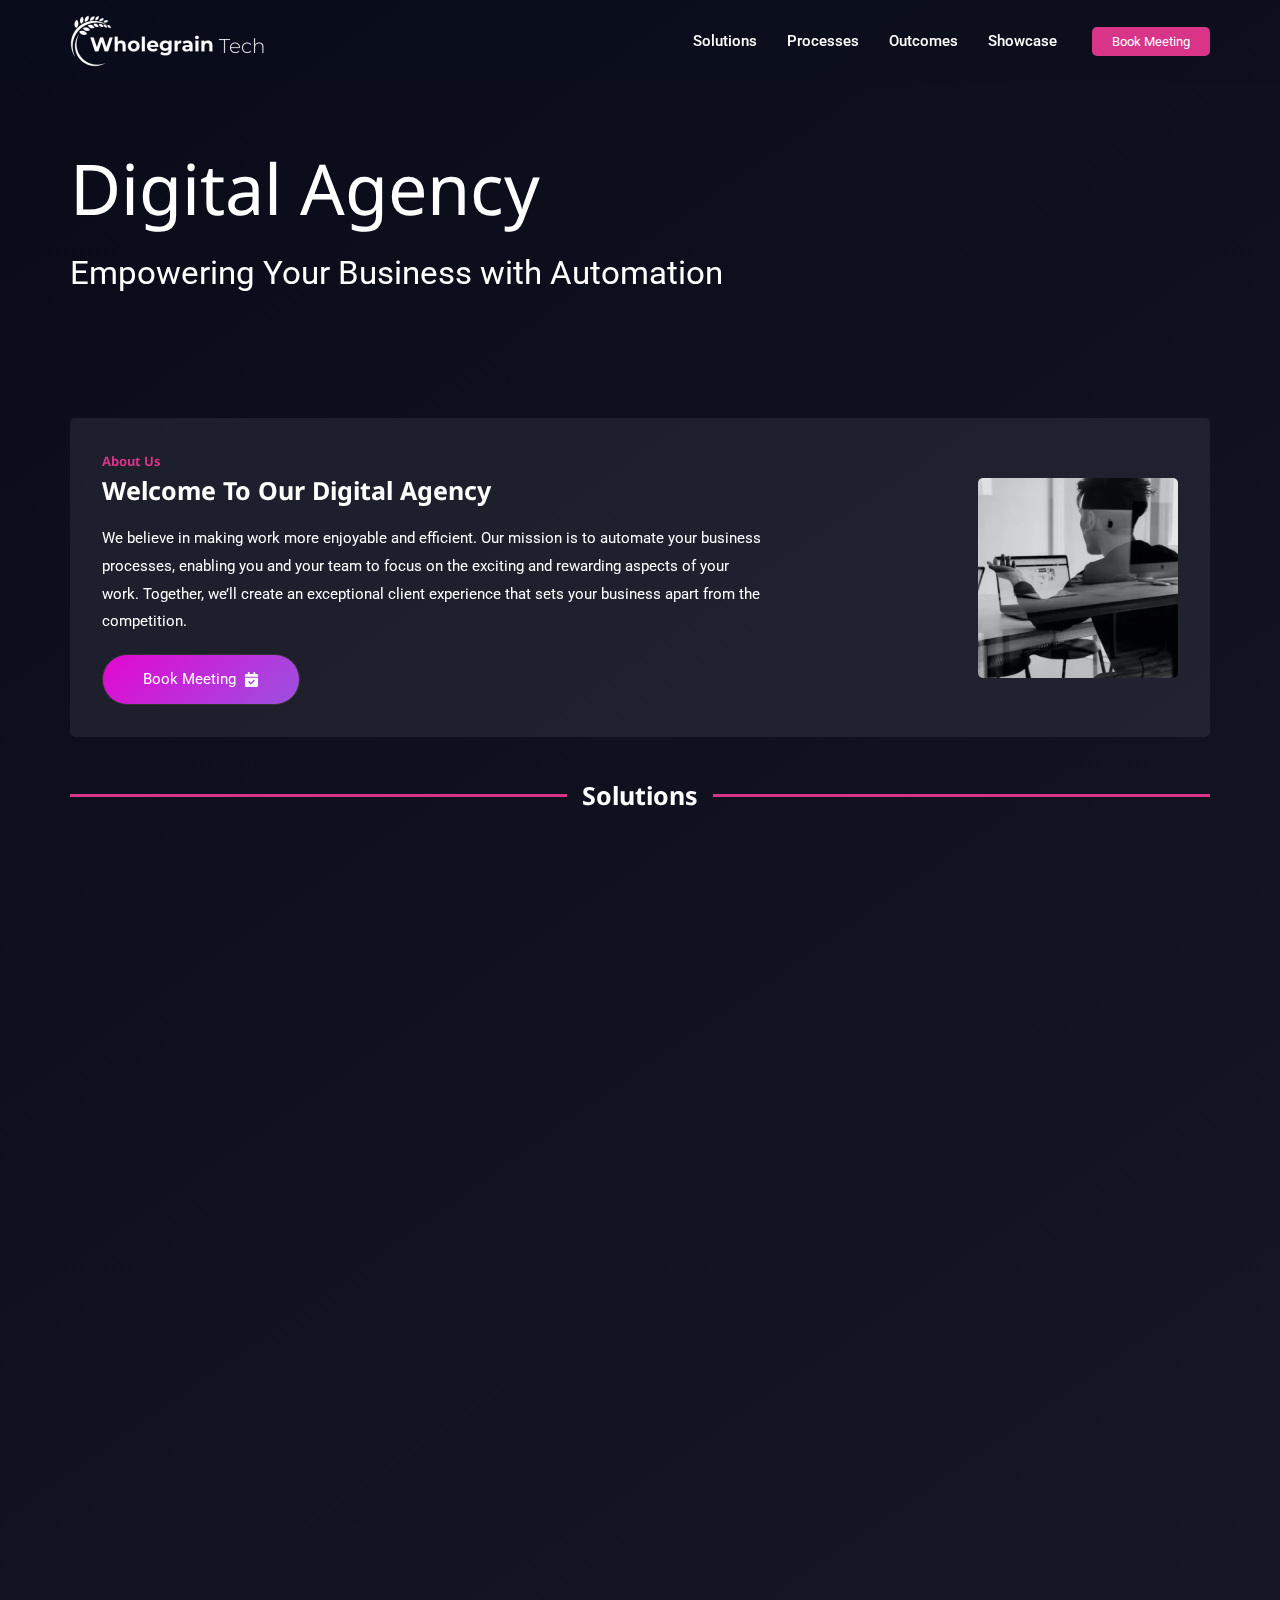
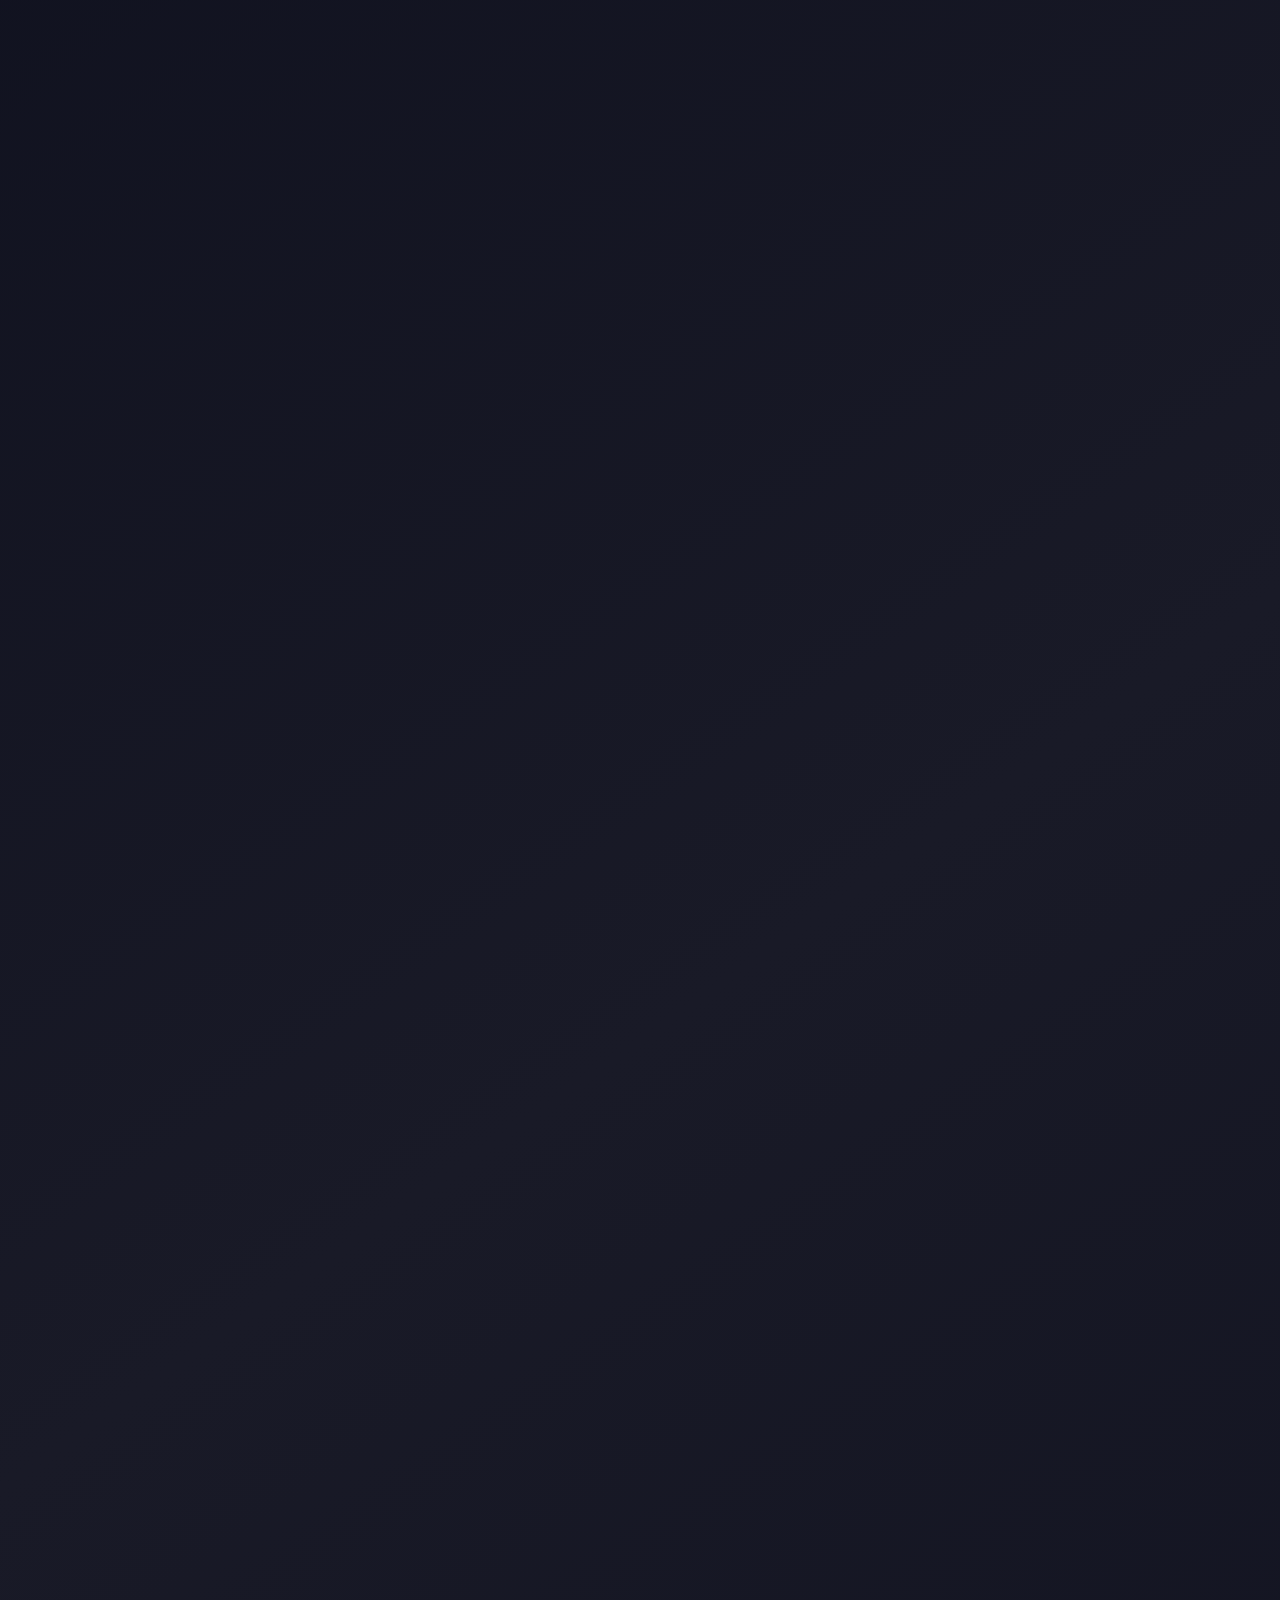
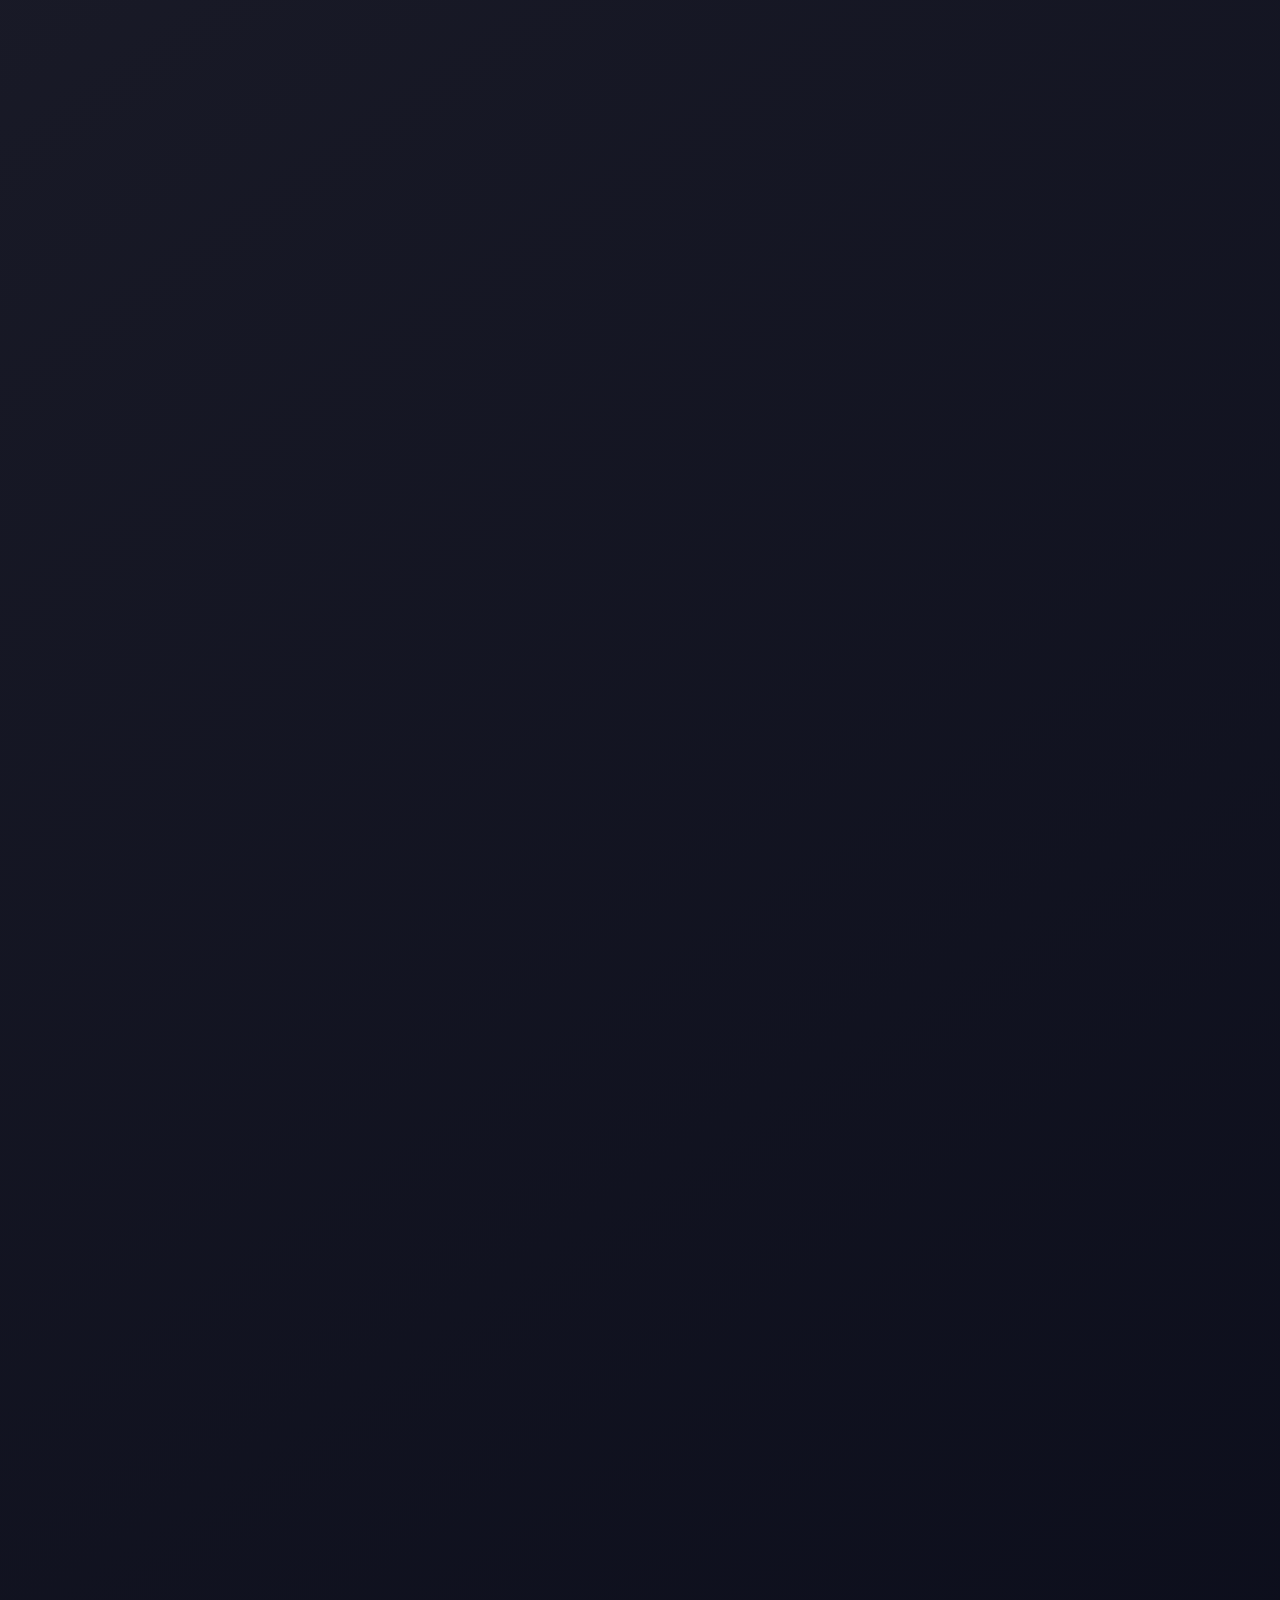
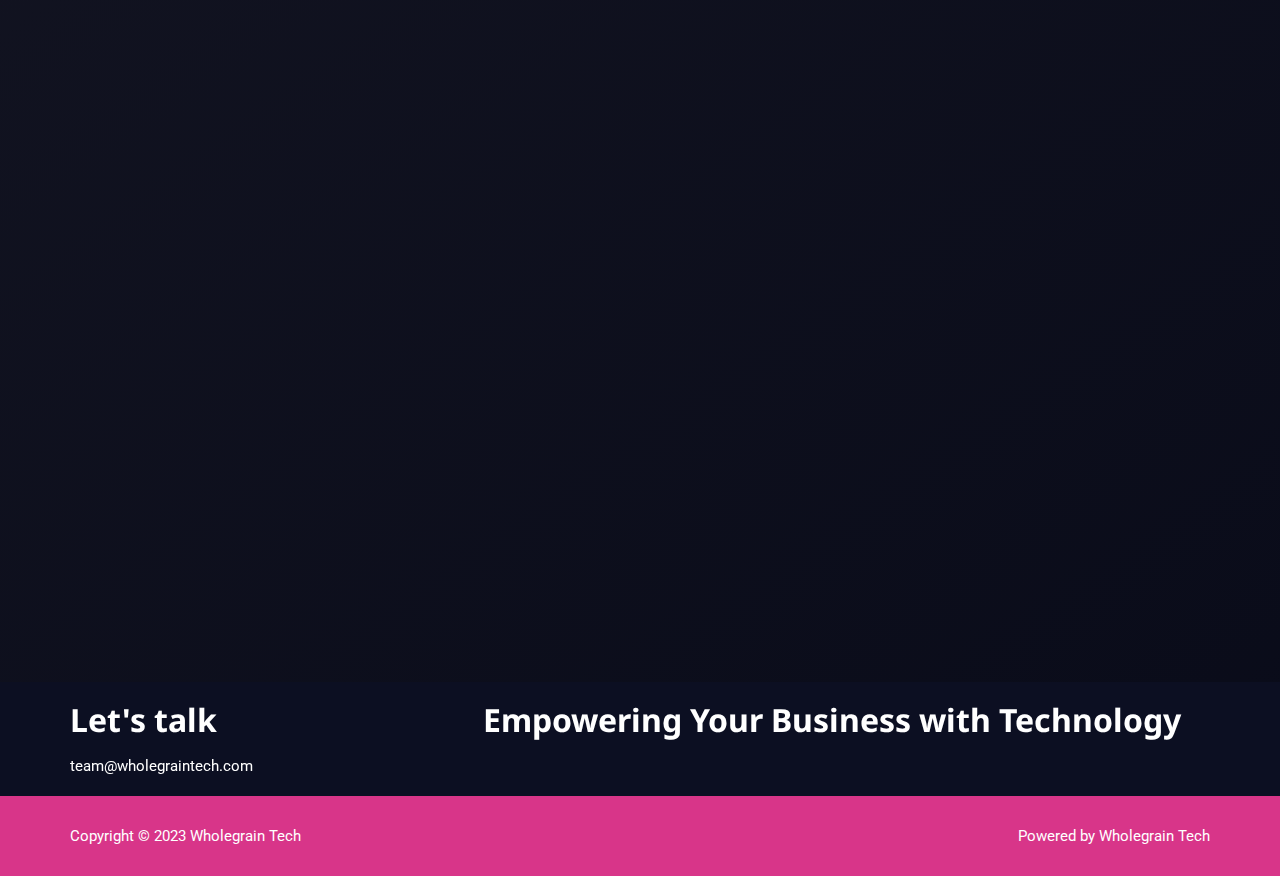
==== commit 659ee9bd: "Update index.html" ====
--- a/index.html
+++ b/index.html
@@ -211,7 +211,7 @@
 <div class="wp-block-uagb-container uagb-block-a9824875 alignfull uagb-is-root-container"><div class="uagb-container-inner-blocks-wrap">
 <div data-aos="fade-down" data-aos-duration="400" data-aos-delay="0" data-aos-easing="ease" data-aos-once="true" class="wp-block-uagb-container uagb-block-897497a1">
 <div class="wp-block-uagb-advanced-heading uagb-block-84269ecb">
-<h1 class="uagb-heading-text">Digital Agency For SMB</h1>
+<h1 class="uagb-heading-text">Digital Agency</h1>
 <p class="uagb-desc-text">Empowering Your Business with Automation</p>
 </div>
 </div>
@@ -623,20 +623,7 @@
 
 
 
-<div class="wp-block-uagb-container uagb-block-1147bbf2">
-<div class="wp-block-uagb-advanced-heading uagb-block-b62a7c56"><h6 class="uagb-heading-text"><strong>Professional Network</strong></h6></div>
-
-
-
-<div class="wp-block-uagb-advanced-heading uagb-block-4a96ba17">
-<h4 class="uagb-heading-text">Antimo</h4>
-<p class="uagb-desc-text">This project seeks to foster collaboration and cohesion among team members by introducing a dynamic trust score, which serves as an innovative community consensus mechanism. This approach empowers participants to evaluate and establish trust within the team, facilitating stronger bonds and more effective collaboration.</p>
-</div>
-
-
-
-<p class="uag-hide-tab uag-hide-mob">At the heart of this endeavor lies the integration of Stripe Marketplace, a powerful platform that enables seamless transactions and interactions within the team. By leveraging the capabilities of Stripe Marketplace, the project ensures secure and efficient exchanges, further enhancing the trust-building process.</p>
-</div>
+
 </div>
 
 
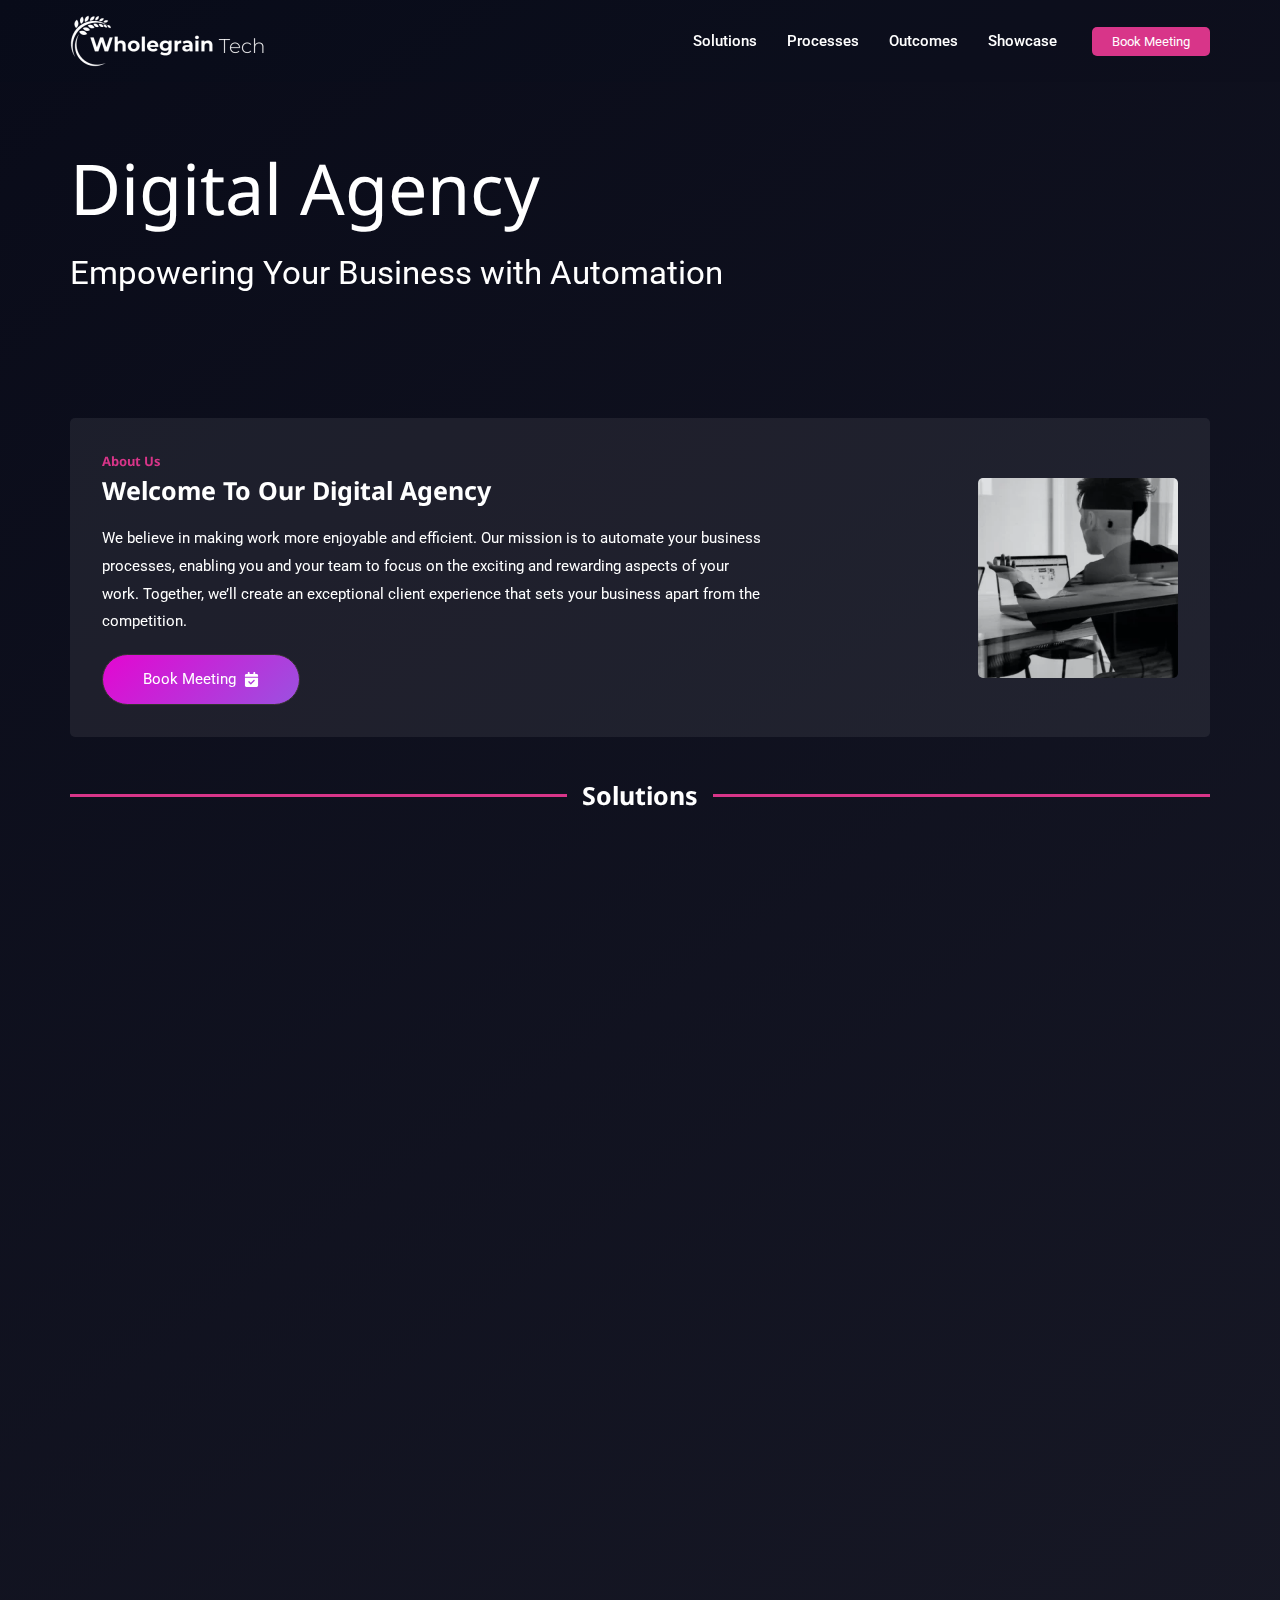
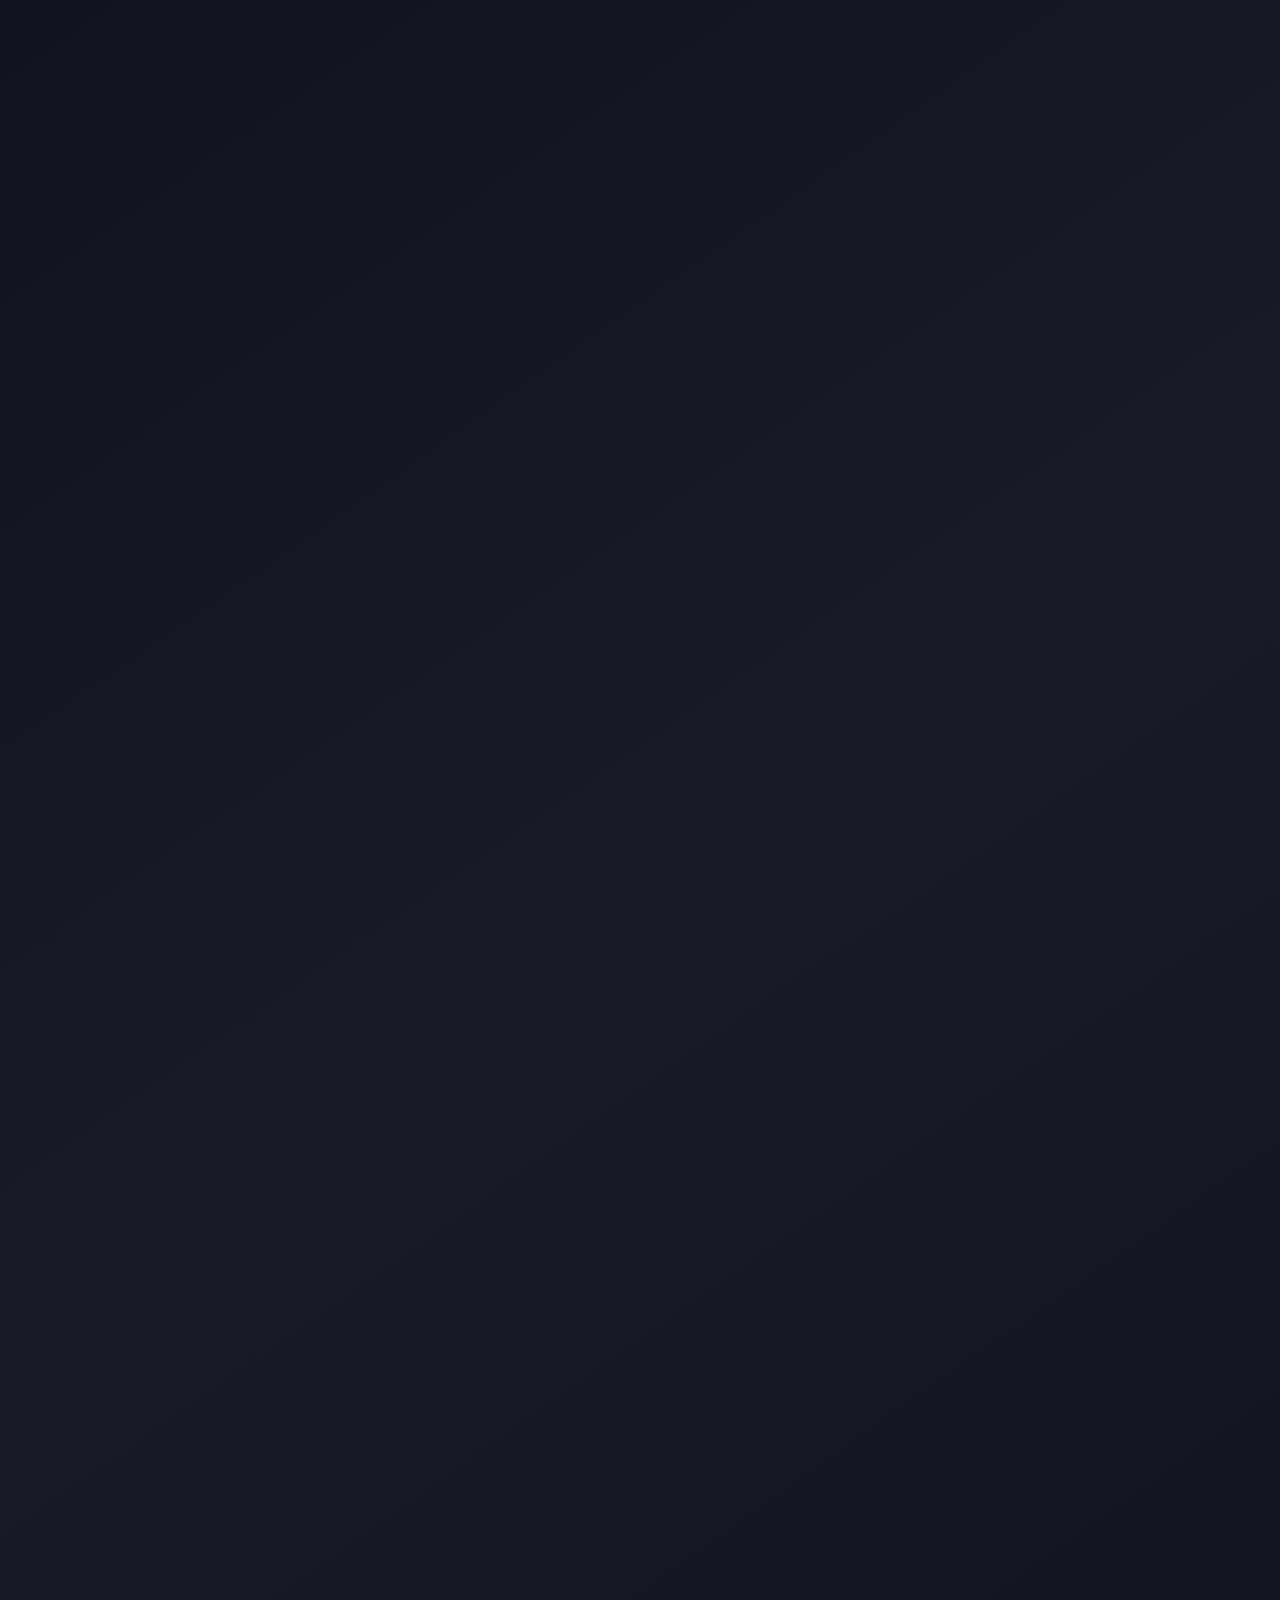
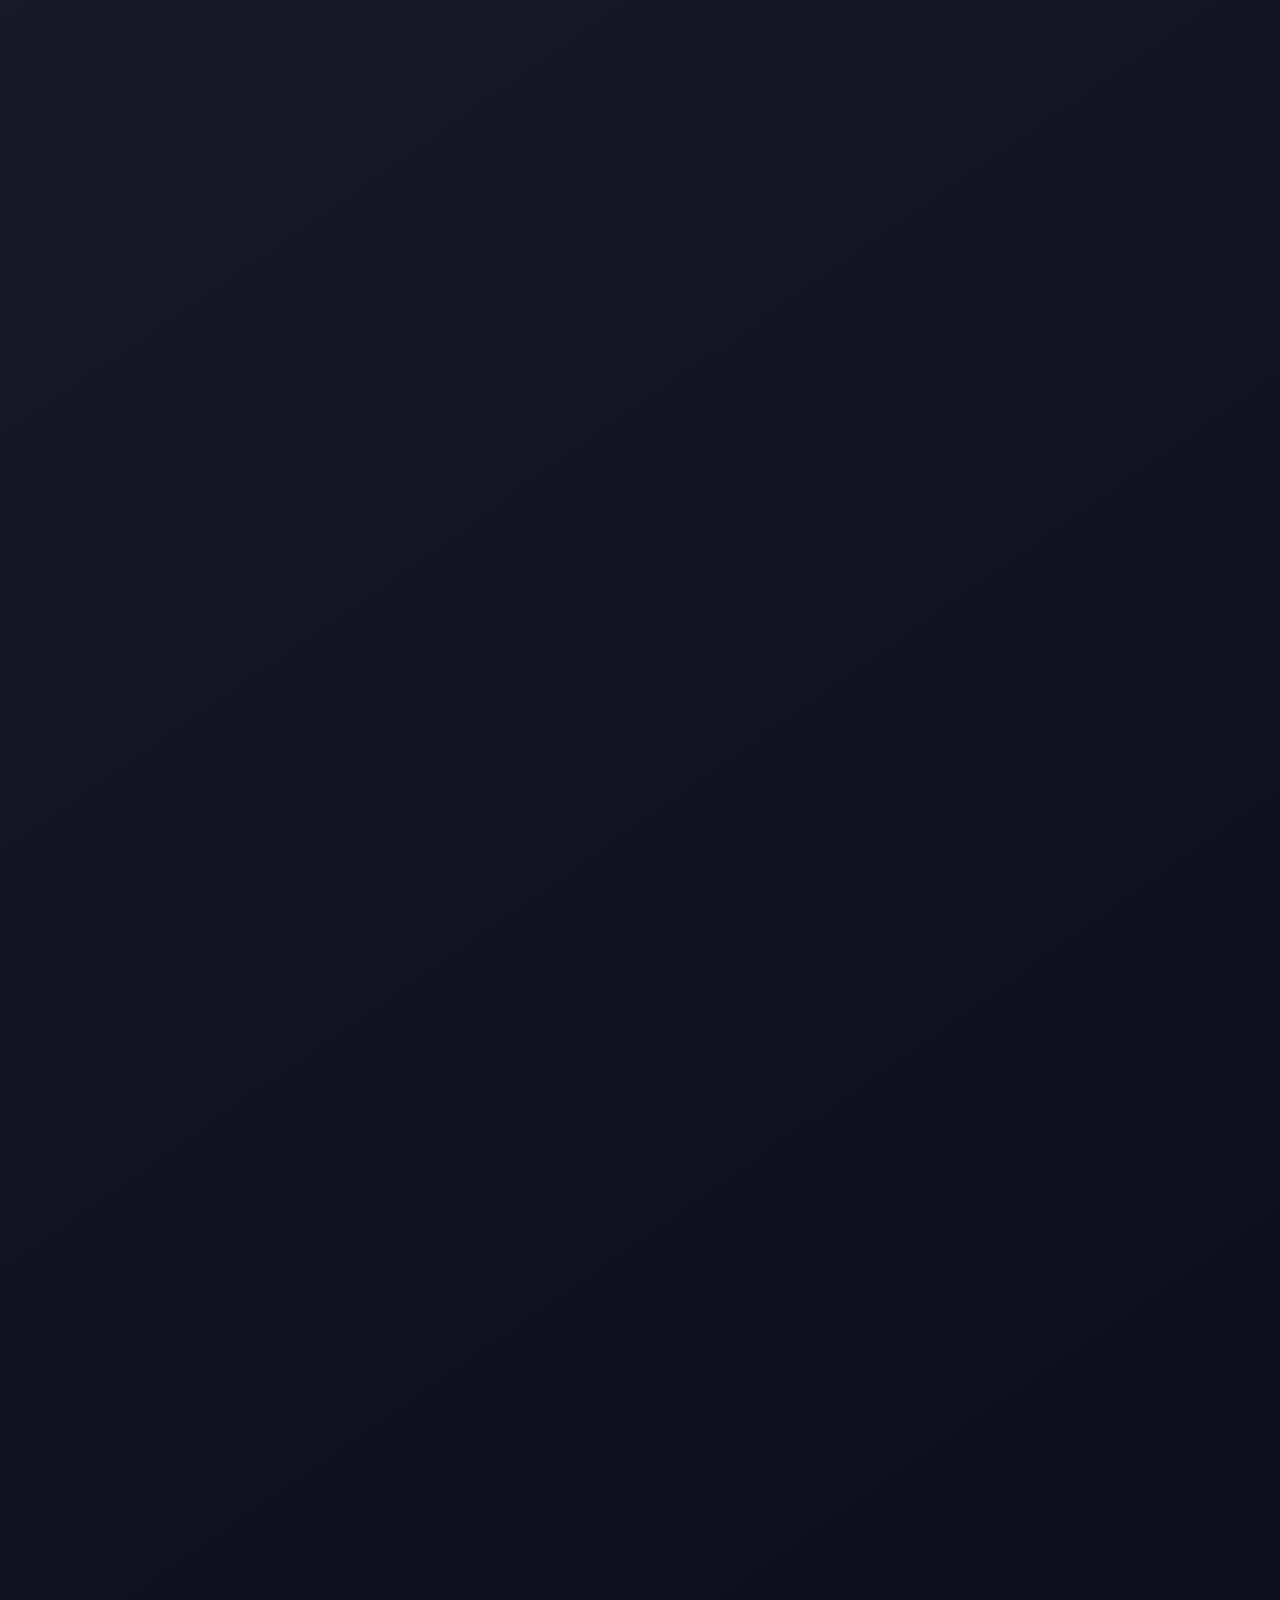
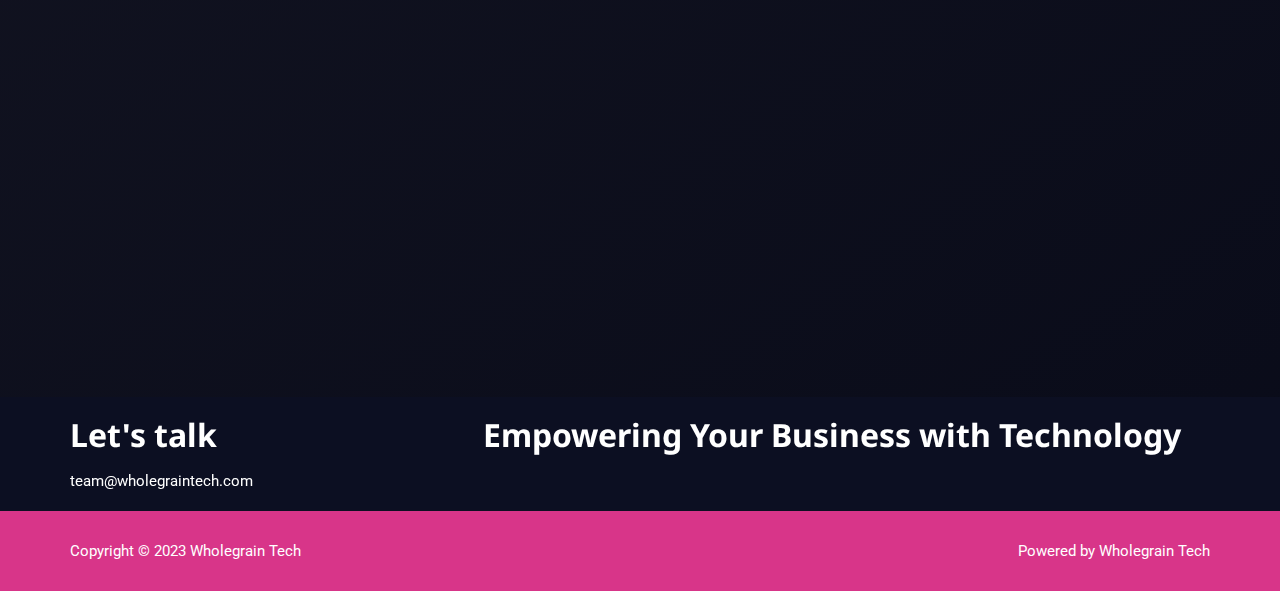
==== commit a37e0f8e: "Update index.html" ====
--- a/index.html
+++ b/index.html
@@ -616,17 +616,6 @@
 
 
 
-<div data-aos="fade-up" data-aos-duration="400" data-aos-delay="0" data-aos-easing="ease" data-aos-once="true" class="wp-block-uagb-container uagb-block-50e8c35e">
-<div class="wp-block-uagb-container uagb-block-f0a308ed">
-<div class="wp-block-uagb-image alignleft uagb-block-11718f8d wp-block-uagb-image--layout-default wp-block-uagb-image--effect-static wp-block-uagb-image--align-left"><figure class="wp-block-uagb-image__figure"><img decoding="async" srcset="/wp-content/uploads/2023/05/Antimo-Screenshot-300x215.webp ,/wp-content/uploads/2023/05/Antimo-Screenshot-300x215.webp 780w, /wp-content/uploads/2023/05/Antimo-Screenshot-300x215.webp 360w" sizes="(max-width: 480px) 150px" src="/wp-content/uploads/2023/05/Antimo-Screenshot-300x215.webp" alt="" class="uag-image-1302" width="300" height="215" title="" loading="lazy"></figure></div>
-</div>
-
-
-
-
-</div>
-
-
 
 
 </div>
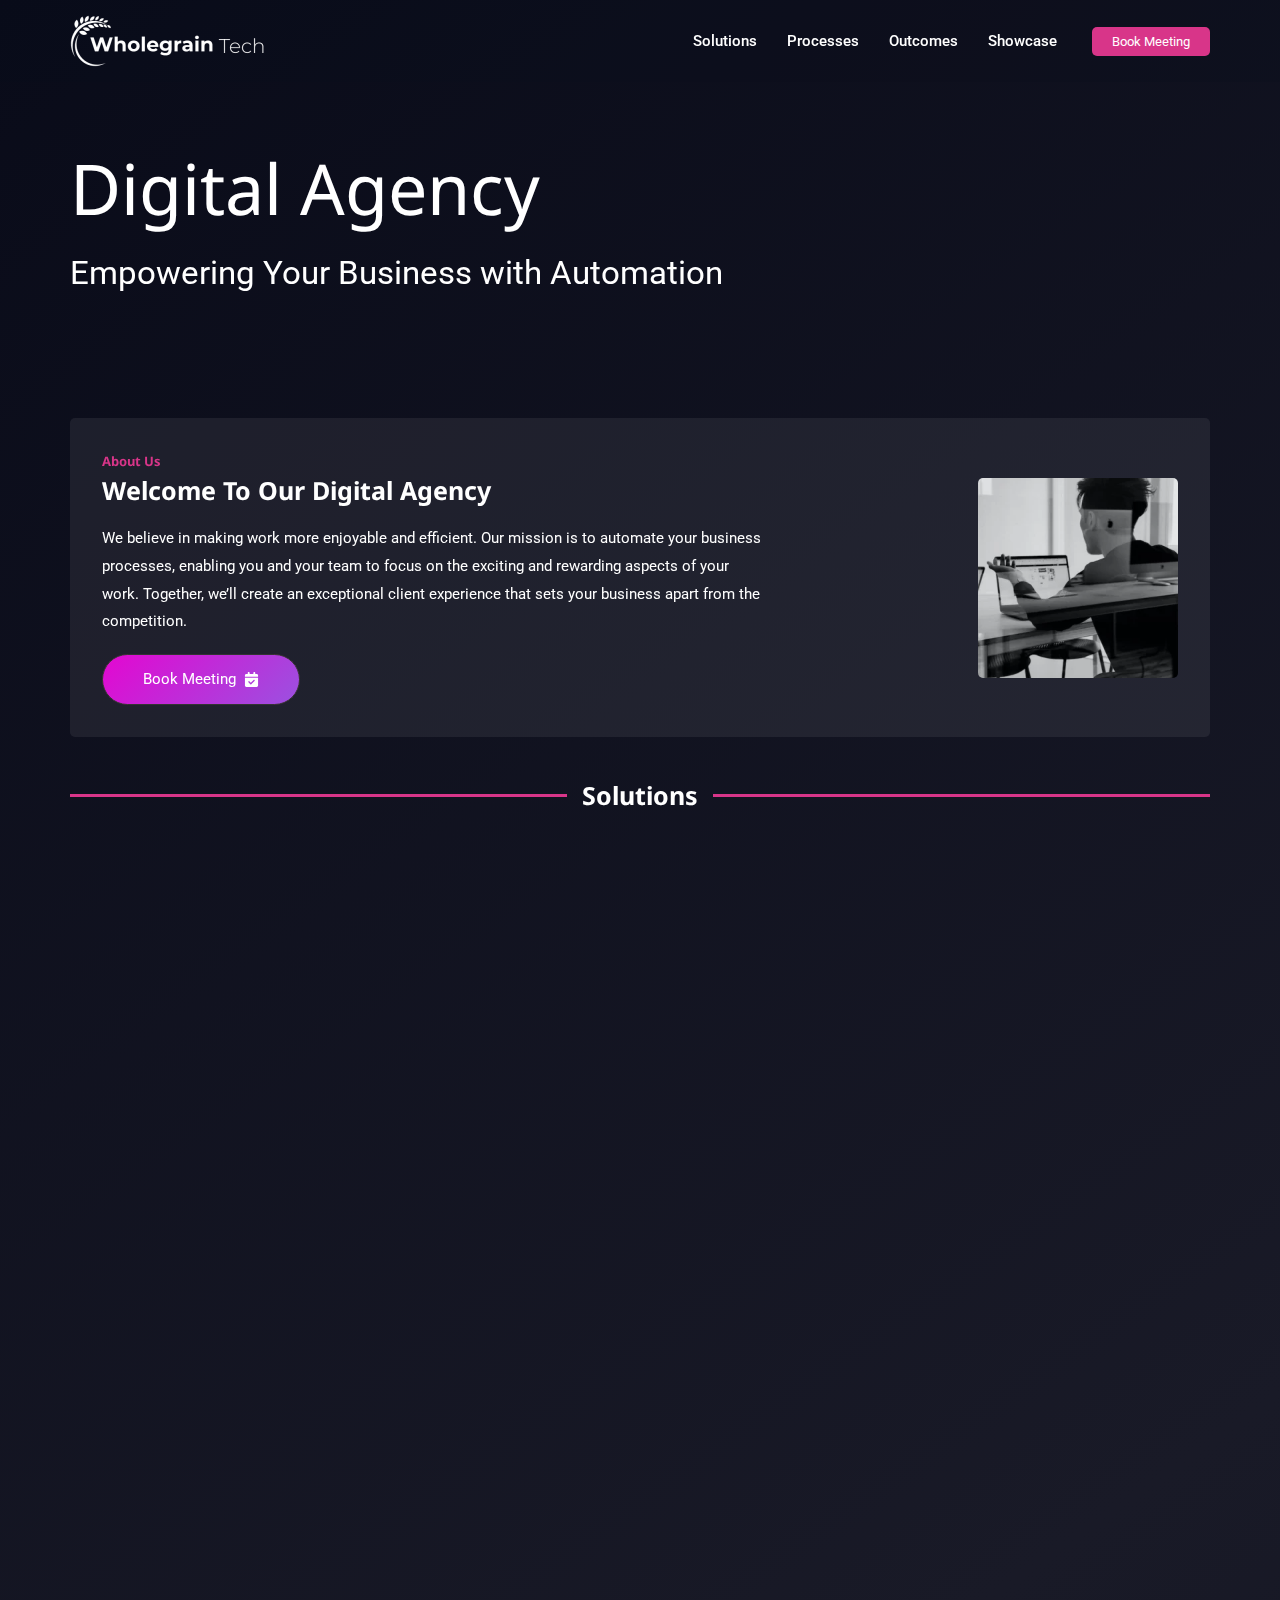
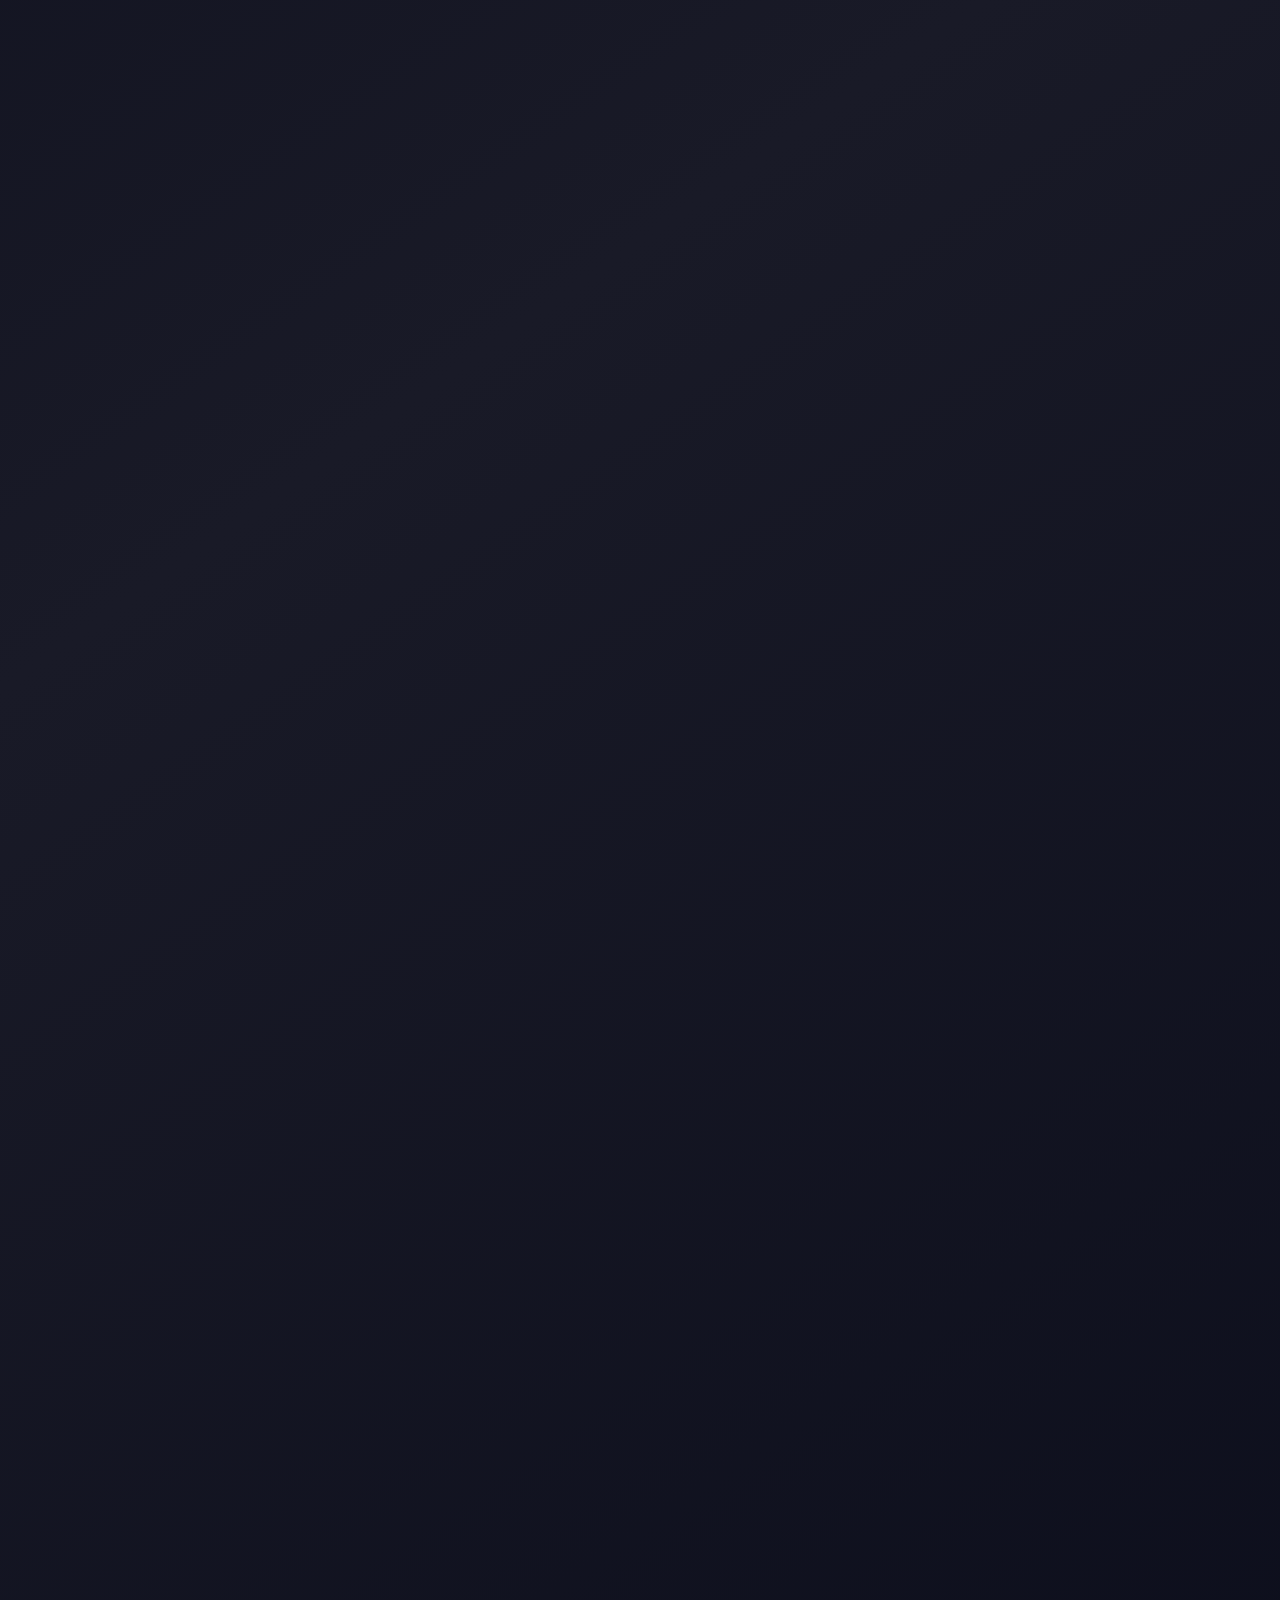
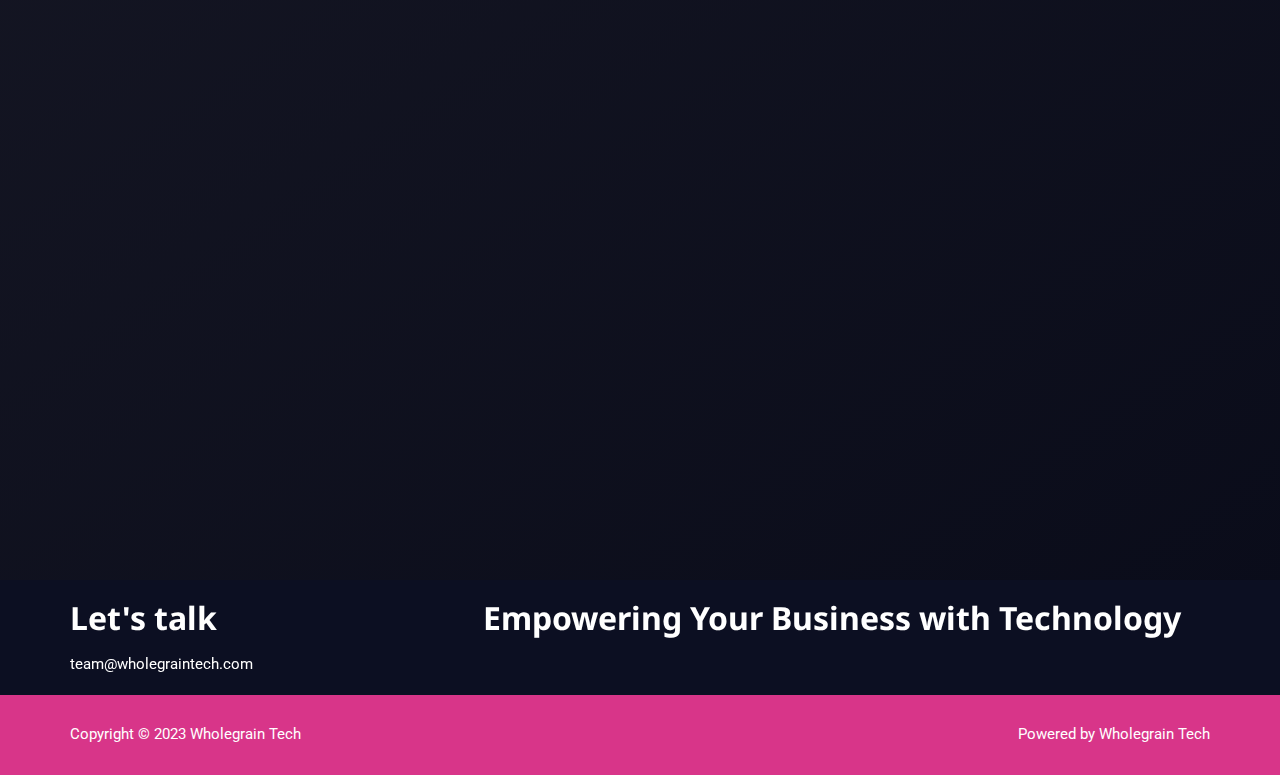
==== commit 8e9f7cc0: "Update index.html" ====
--- a/index.html
+++ b/index.html
@@ -518,101 +518,7 @@
 
 
 
-<div data-aos="fade-up" data-aos-duration="400" data-aos-delay="0" data-aos-easing="ease" data-aos-once="true" class="wp-block-uagb-separator uagb-block-8d342b4a wp-block-uagb-separator--text"><div class="wp-block-uagb-separator__inner" style="--my-background-image:"><div class="wp-block-uagb-separator-element"><h4 class="uagb-html-tag">Showcase</h4></div></div></div>
-
-
-<div data-aos="fade-up" data-aos-duration="400" data-aos-delay="0" data-aos-easing="ease" data-aos-once="true" id="showcase" class="wp-block-uagb-container uagb-block-2677c41b">
-<div class="wp-block-uagb-container uagb-block-1a4499b4">
-<div class="wp-block-uagb-advanced-heading uagb-block-9234c808"><h6 class="uagb-heading-text"><strong>Business Continuity</strong></h6></div>
-
-
-
-<div class="wp-block-uagb-advanced-heading uagb-block-9a723ea1">
-<h4 class="uagb-heading-text">Continuty Forge</h4>
-<p class="uagb-desc-text">In today's business environment, comprehensive failover and disaster recovery planning are considered essential for all businesses, even if they aren't subject to specific regulatory compliance requirements. Preparedness is now a universal expectation to safeguard against disruptions.</p>
-</div>
-
-
-
-<p class="uag-hide-tab uag-hide-mob">With Continuity Forge you can easily use one process for multiple systems if they share the same process or use a process template if the processes are similar but have some key differences.</p>
-
-
-
-<div class="wp-block-uagb-buttons uagb-buttons__outer-wrap uagb-btn__default-btn uagb-btn-tablet__default-btn uagb-btn-mobile__default-btn uagb-block-a79f5a06"><div class="uagb-buttons__wrap uagb-buttons-layout-wrap">
-<div class="wp-block-uagb-buttons-child uagb-buttons__outer-wrap uagb-block-dbc609ed wp-block-button is-style-outline"><div class="uagb-button__wrapper"><a class="uagb-buttons-repeater wp-block-button__link has-background has-text-color" href="https://continuityforge.com/" onclick="return true;" rel="follow noopener" target="_self"><div class="uagb-button__link">View App</div>
-<span class="uagb-button__icon uagb-button__icon-position-after"><svg xmlns="https://www.w3.org/2000/svg" viewbox="0 0 320 512"><path d="M318.4 304.5c-3.531 9.344-12.47 15.52-22.45 15.52h-105l45.15 94.82c9.496 19.94 1.031 43.8-18.91 53.31c-19.95 9.504-43.82 1.035-53.32-18.91L117.3 351.3l-75 88.25c-4.641 5.469-11.37 8.453-18.28 8.453c-2.781 0-5.578-.4844-8.281-1.469C6.281 443.1 0 434.1 0 423.1V56.02c0-9.438 5.531-18.03 14.12-21.91C22.75 30.26 32.83 31.77 39.87 37.99l271.1 240C319.4 284.6 321.1 295.1 318.4 304.5z"></path></svg></span></a></div></div>
-</div></div>
-</div>
-
-
-
-<div class="wp-block-uagb-container uagb-block-106982db">
-<div class="wp-block-uagb-image alignleft uagb-block-8acb208e wp-block-uagb-image--layout-default wp-block-uagb-image--effect-static wp-block-uagb-image--align-left"><figure class="wp-block-uagb-image__figure"><img decoding="async" srcset="/wp-content/uploads/2023/06/scrncont.webp ,/wp-content/uploads/2023/06/scrncont.webp 780w sizes="(max-width: 480px) 150px" src="/wp-content/uploads/2023/05/scrncont.webp" alt="" class="uag-image-1304" width="300" height="215" title="" loading="lazy"></figure></div>
-</div>
-</div>	
-	
-
-<div data-aos="fade-up" data-aos-duration="400" data-aos-delay="0" data-aos-easing="ease" data-aos-once="true" id="showcase" class="wp-block-uagb-container uagb-block-8bb33211">
-<div class="wp-block-uagb-container uagb-block-f671b24e">
-<div class="wp-block-uagb-image alignleft uagb-block-85086707 wp-block-uagb-image--layout-default wp-block-uagb-image--effect-static wp-block-uagb-image--align-left"><figure class="wp-block-uagb-image__figure"><img decoding="async" srcset="/wp-content/uploads/2023/06/Logo-300x300.png sizes="(max-width: 480px) 150px" src="/wp-content/uploads/2023/06/Logo-300x300.png" alt="" class="uag-image-1319" width="300" height="300" title="" loading="lazy"></figure></div>
-</div>
-
-
-
-<div class="wp-block-uagb-container uagb-block-d6f6c00e">
-<div class="wp-block-uagb-advanced-heading uagb-block-fb5d68f7"><h6 class="uagb-heading-text"><strong>Habit Tracking</strong></h6></div>
-
-
-
-<div class="wp-block-uagb-advanced-heading uagb-block-ab25c2cd">
-<h4 class="uagb-heading-text">Increscent App</h4>
-<p class="uagb-desc-text">Increscent.app is a dynamic and innovative web platform designed to enhance personal growth and self-improvement. It offers a comprehensive range of tools and resources, including goal setting, habit tracking, and progress monitoring, all aimed at empowering individuals to achieve their full potential. With its intuitive interface and user-friendly features, Increscent.app provides a seamless experience for users to cultivate positive habits, track their progress, and unlock new levels of personal development. </p>
-</div>
-
-
-
-<p class="uag-hide-tab uag-hide-mob">Whether you want to build healthy routines, enhance productivity, or foster positive mental well-being, Increscent.app serves as a valuable companion on your journey to continuous growth and self-improvement.</p>
-
-
-
-<div class="wp-block-uagb-buttons uagb-buttons__outer-wrap uagb-btn__default-btn uagb-btn-tablet__default-btn uagb-btn-mobile__default-btn uagb-block-32d7ea6b"><div class="uagb-buttons__wrap uagb-buttons-layout-wrap">
-<div class="wp-block-uagb-buttons-child uagb-buttons__outer-wrap uagb-block-dc49692c wp-block-button is-style-outline"><div class="uagb-button__wrapper"><a class="uagb-buttons-repeater wp-block-button__link has-background has-text-color" href="https://increscent.app/" onclick="return true;" rel="follow noopener" target="_self"><div class="uagb-button__link">View App</div>
-<span class="uagb-button__icon uagb-button__icon-position-after"><svg xmlns="https://www.w3.org/2000/svg" viewbox="0 0 320 512"><path d="M318.4 304.5c-3.531 9.344-12.47 15.52-22.45 15.52h-105l45.15 94.82c9.496 19.94 1.031 43.8-18.91 53.31c-19.95 9.504-43.82 1.035-53.32-18.91L117.3 351.3l-75 88.25c-4.641 5.469-11.37 8.453-18.28 8.453c-2.781 0-5.578-.4844-8.281-1.469C6.281 443.1 0 434.1 0 423.1V56.02c0-9.438 5.531-18.03 14.12-21.91C22.75 30.26 32.83 31.77 39.87 37.99l271.1 240C319.4 284.6 321.1 295.1 318.4 304.5z"></path></svg></span></a></div></div>
-</div></div>
-</div>
-</div>
-
-
-
-<div data-aos="fade-up" data-aos-duration="400" data-aos-delay="0" data-aos-easing="ease" data-aos-once="true" id="showcase" class="wp-block-uagb-container uagb-block-2677c41b">
-<div class="wp-block-uagb-container uagb-block-1a4499b4">
-<div class="wp-block-uagb-advanced-heading uagb-block-9234c808"><h6 class="uagb-heading-text"><strong>Web3 NFT Launchpad</strong></h6></div>
-
-
-
-<div class="wp-block-uagb-advanced-heading uagb-block-9a723ea1">
-<h4 class="uagb-heading-text">Block Investment Group</h4>
-<p class="uagb-desc-text">This platform encompasses an array of modern features and integrations. It incorporates Stripe KYC identity management to ensure secure and efficient user verification. Additionally, it leverages web3 technology for engaging giveaways, fostering a decentralized and transparent experience.</p>
-</div>
-
-
-
-<p class="uag-hide-tab uag-hide-mob">Furthermore, the project seamlessly integrates multiple APIs, harnessing the power of various platforms to enhance functionality and streamline processes. Lastly, it offers seamless third-party OAuth login, enabling users to conveniently access the platform using their preferred social media or service provider credentials.</p>
-
-
-
-<div class="wp-block-uagb-buttons uagb-buttons__outer-wrap uagb-btn__default-btn uagb-btn-tablet__default-btn uagb-btn-mobile__default-btn uagb-block-a79f5a06"><div class="uagb-buttons__wrap uagb-buttons-layout-wrap">
-<div class="wp-block-uagb-buttons-child uagb-buttons__outer-wrap uagb-block-dbc609ed wp-block-button is-style-outline"><div class="uagb-button__wrapper"><a class="uagb-buttons-repeater wp-block-button__link has-background has-text-color" href="https://blockinvestmentgroup.com/" onclick="return true;" rel="follow noopener" target="_self"><div class="uagb-button__link">View App</div>
-<span class="uagb-button__icon uagb-button__icon-position-after"><svg xmlns="https://www.w3.org/2000/svg" viewbox="0 0 320 512"><path d="M318.4 304.5c-3.531 9.344-12.47 15.52-22.45 15.52h-105l45.15 94.82c9.496 19.94 1.031 43.8-18.91 53.31c-19.95 9.504-43.82 1.035-53.32-18.91L117.3 351.3l-75 88.25c-4.641 5.469-11.37 8.453-18.28 8.453c-2.781 0-5.578-.4844-8.281-1.469C6.281 443.1 0 434.1 0 423.1V56.02c0-9.438 5.531-18.03 14.12-21.91C22.75 30.26 32.83 31.77 39.87 37.99l271.1 240C319.4 284.6 321.1 295.1 318.4 304.5z"></path></svg></span></a></div></div>
-</div></div>
-</div>
-
-
-
-<div class="wp-block-uagb-container uagb-block-106982db">
-<div class="wp-block-uagb-image alignleft uagb-block-8acb208e wp-block-uagb-image--layout-default wp-block-uagb-image--effect-static wp-block-uagb-image--align-left"><figure class="wp-block-uagb-image__figure"><img decoding="async" srcset="/wp-content/uploads/2023/05/BIG-Screenshot-300x215.webp ,/wp-content/uploads/2023/05/BIG-Screenshot-300x215.webp 780w, /wp-content/uploads/2023/05/BIG-Screenshot-300x215.webp 360w" sizes="(max-width: 480px) 150px" src="/wp-content/uploads/2023/05/BIG-Screenshot-300x215.webp" alt="" class="uag-image-1304" width="300" height="215" title="" loading="lazy"></figure></div>
-</div>
-</div>
+
 
 
 
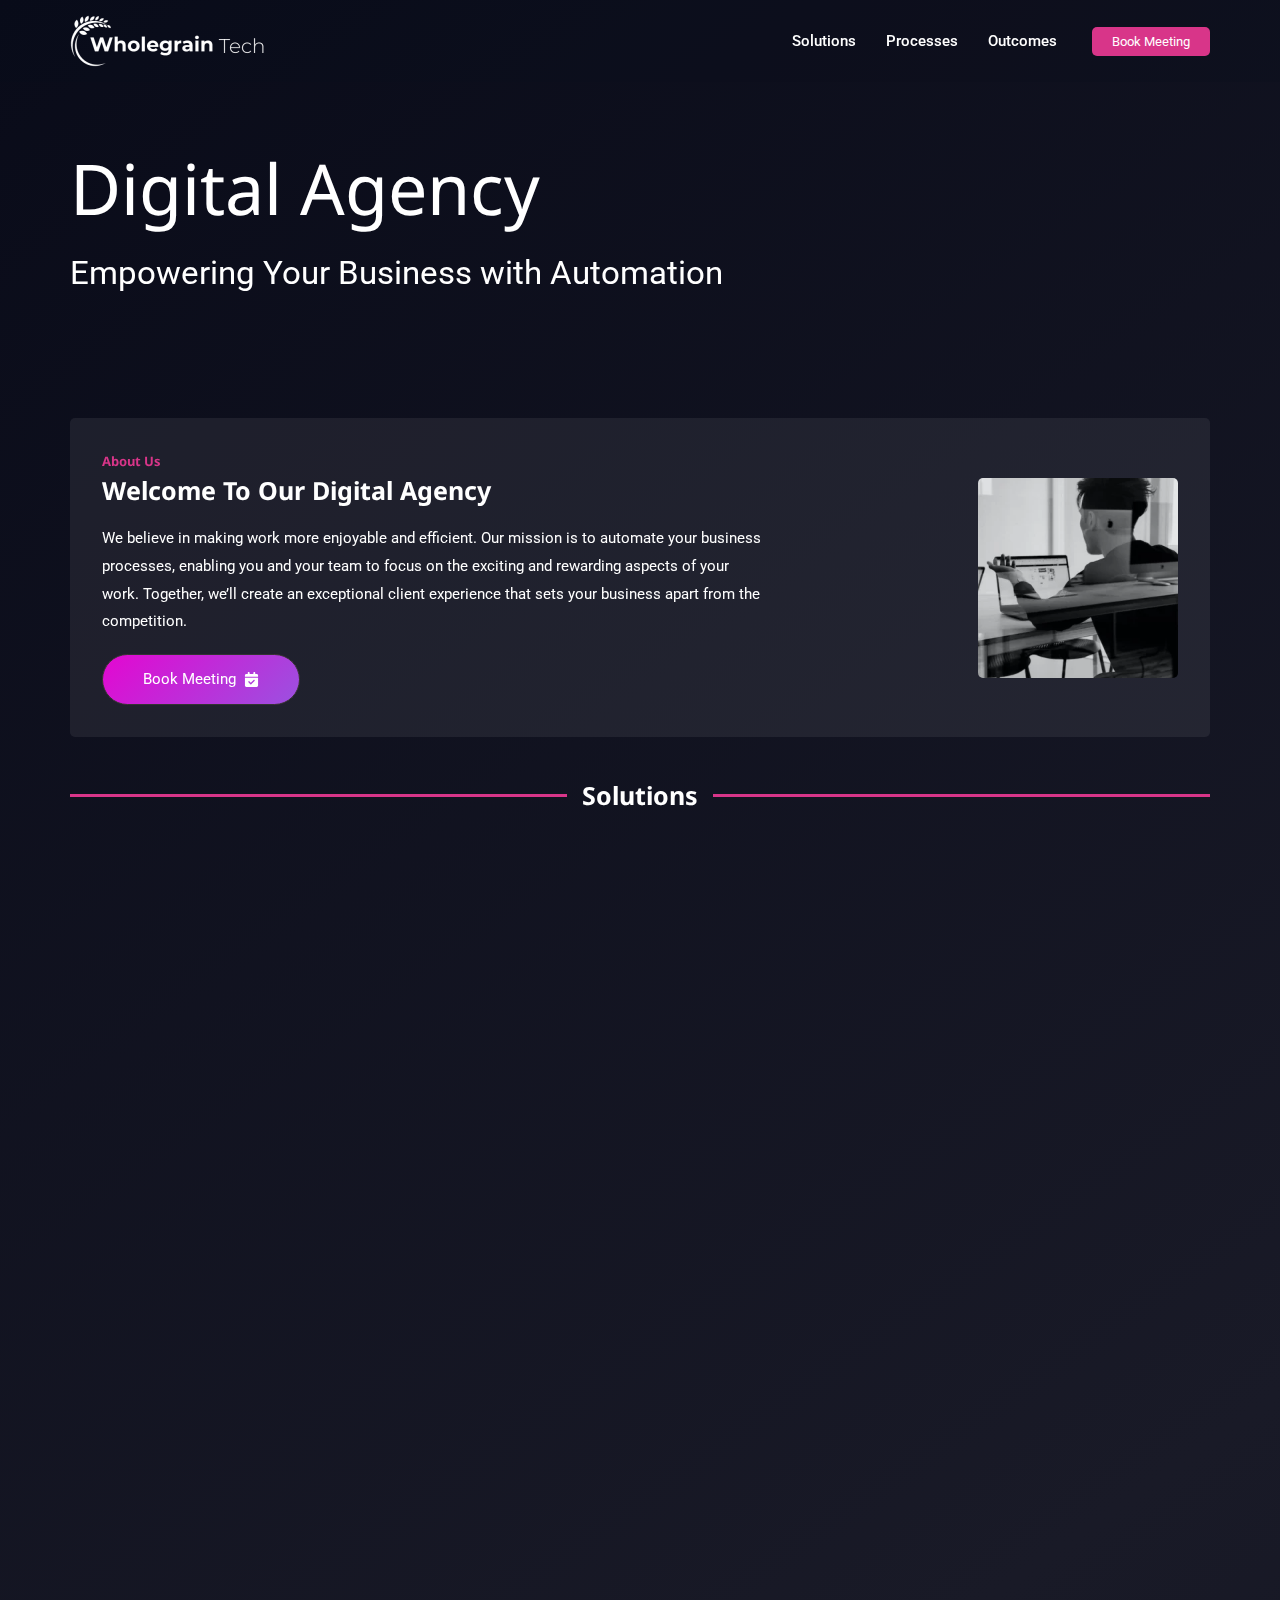
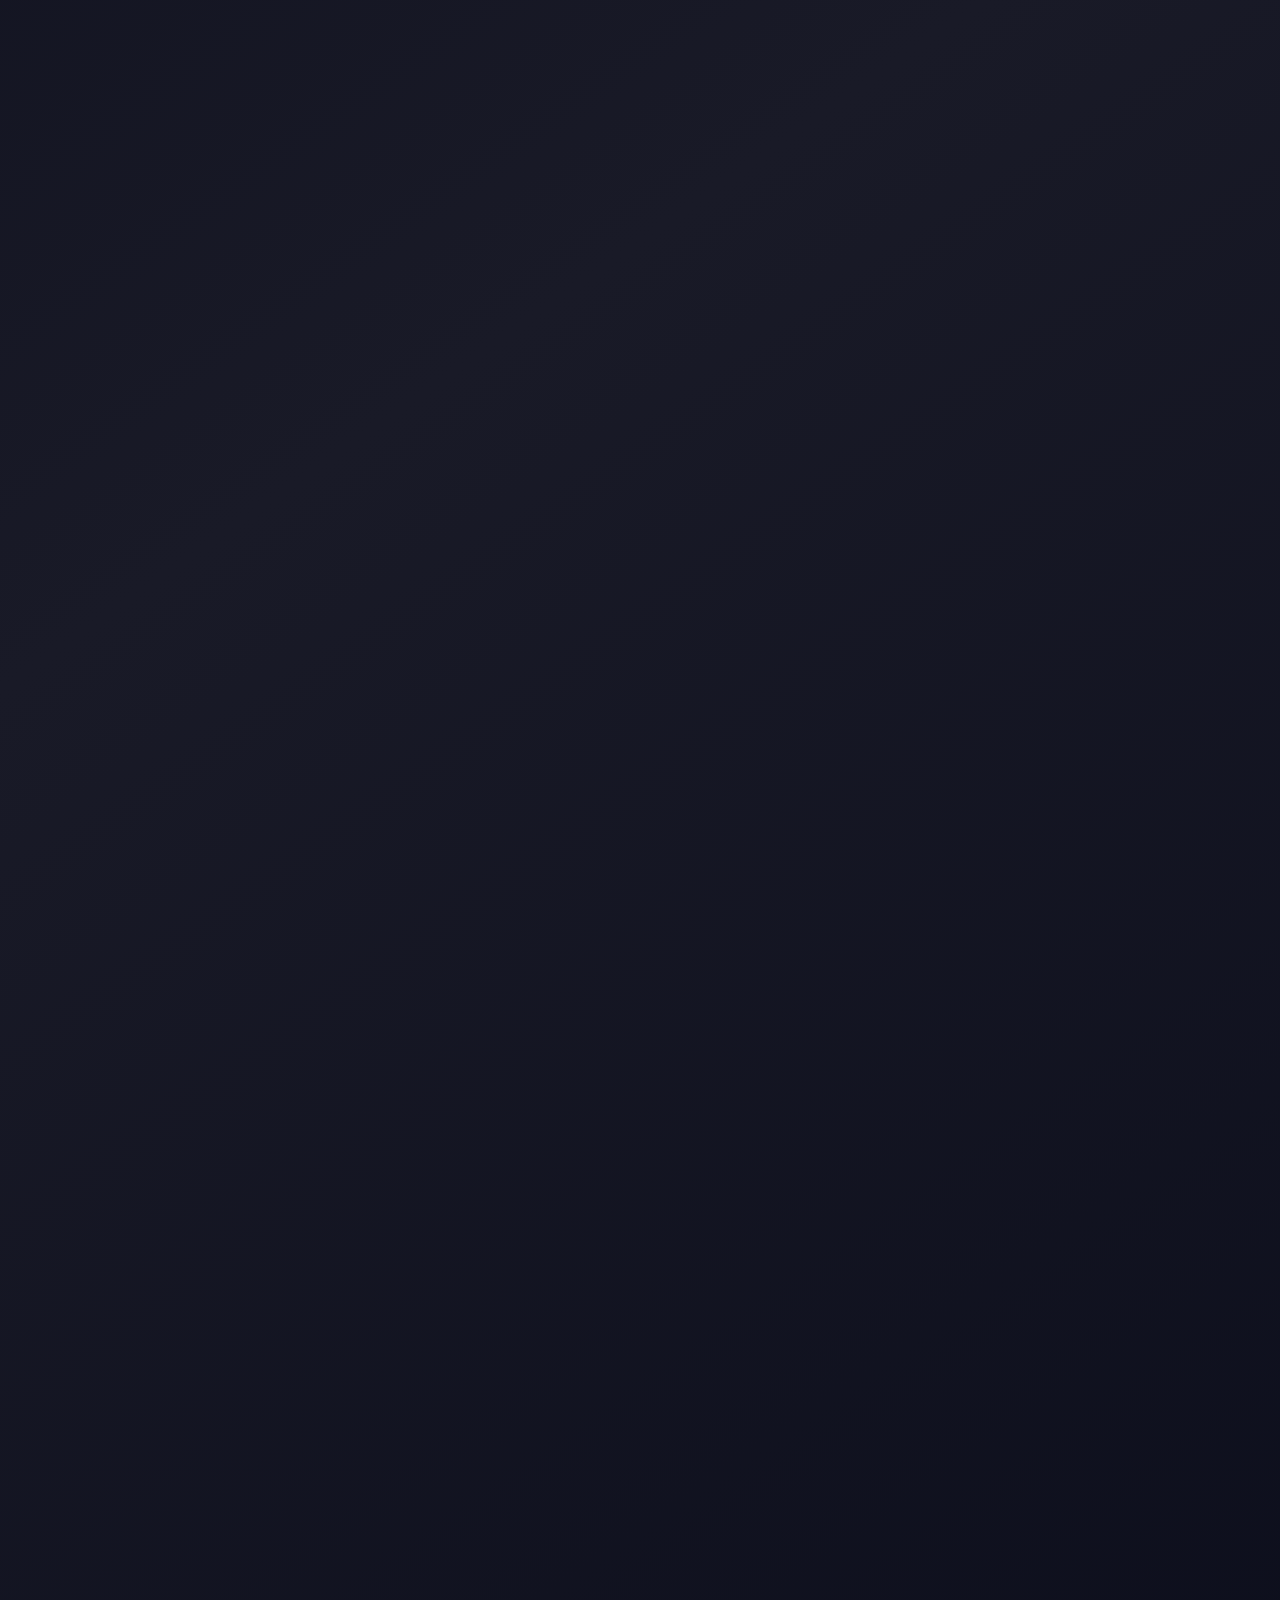
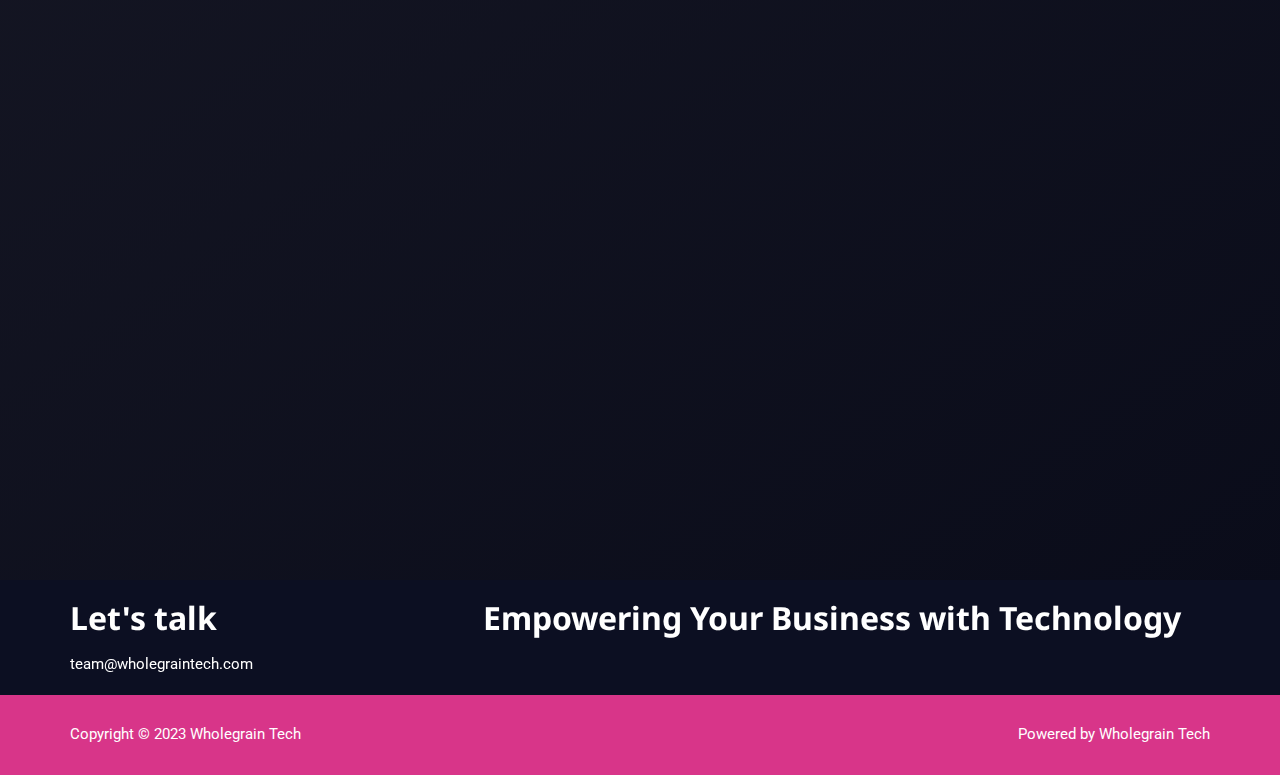
==== commit a1bab302: "Update index.html" ====
--- a/index.html
+++ b/index.html
@@ -153,9 +153,6 @@
 <li id="menu-item-1266" class="menu-item menu-item-type-custom menu-item-object-custom menu-item-1266"><a href="#outcomes" class="menu-link"><span class="ast-icon icon-arrow"><svg class="ast-arrow-svg" xmlns="http://www.w3.org/2000/svg" xmlns:xlink="http://www.w3.org/1999/xlink" version="1.1" x="0px" y="0px" width="26px" height="16.043px" viewbox="57 35.171 26 16.043" enable-background="new 57 35.171 26 16.043" xml:space="preserve">
                 <path d="M57.5,38.193l12.5,12.5l12.5-12.5l-2.5-2.5l-10,10l-10-10L57.5,38.193z"></path>
                 </svg></span><span class="menu-text">Outcomes</span></a></li>
-<li id="menu-item-1307" class="menu-item menu-item-type-custom menu-item-object-custom menu-item-1307"><a href="#showcase" class="menu-link"><span class="ast-icon icon-arrow"><svg class="ast-arrow-svg" xmlns="http://www.w3.org/2000/svg" xmlns:xlink="http://www.w3.org/1999/xlink" version="1.1" x="0px" y="0px" width="26px" height="16.043px" viewbox="57 35.171 26 16.043" enable-background="new 57 35.171 26 16.043" xml:space="preserve">
-                <path d="M57.5,38.193l12.5,12.5l12.5-12.5l-2.5-2.5l-10,10l-10-10L57.5,38.193z"></path>
-                </svg></span><span class="menu-text">Showcase</span></a></li>
 </ul></div></nav></div></div>		</div>
 				<div class="ast-builder-layout-element ast-flex site-header-focus-item ast-header-button-1" data-section="section-hb-button-1">
 			<div class="ast-builder-button-wrap ast-builder-button-size-xs">
